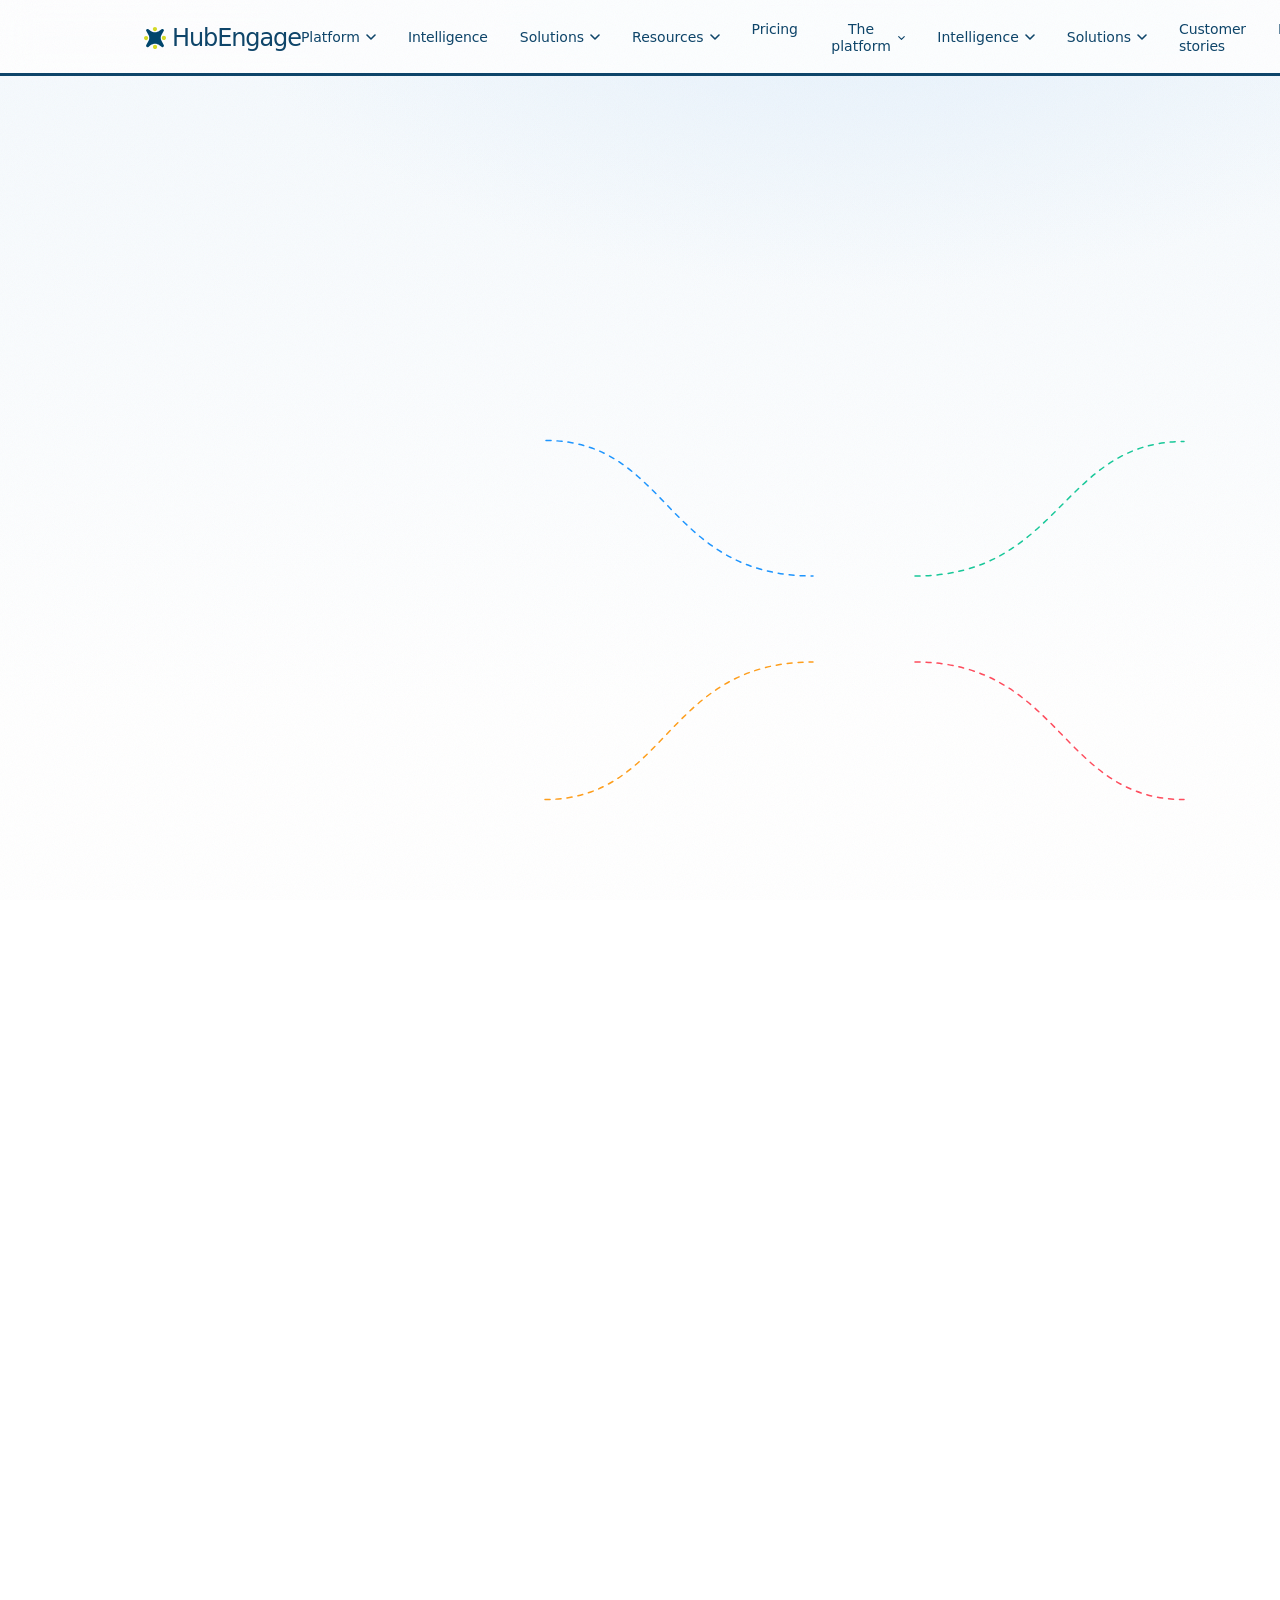
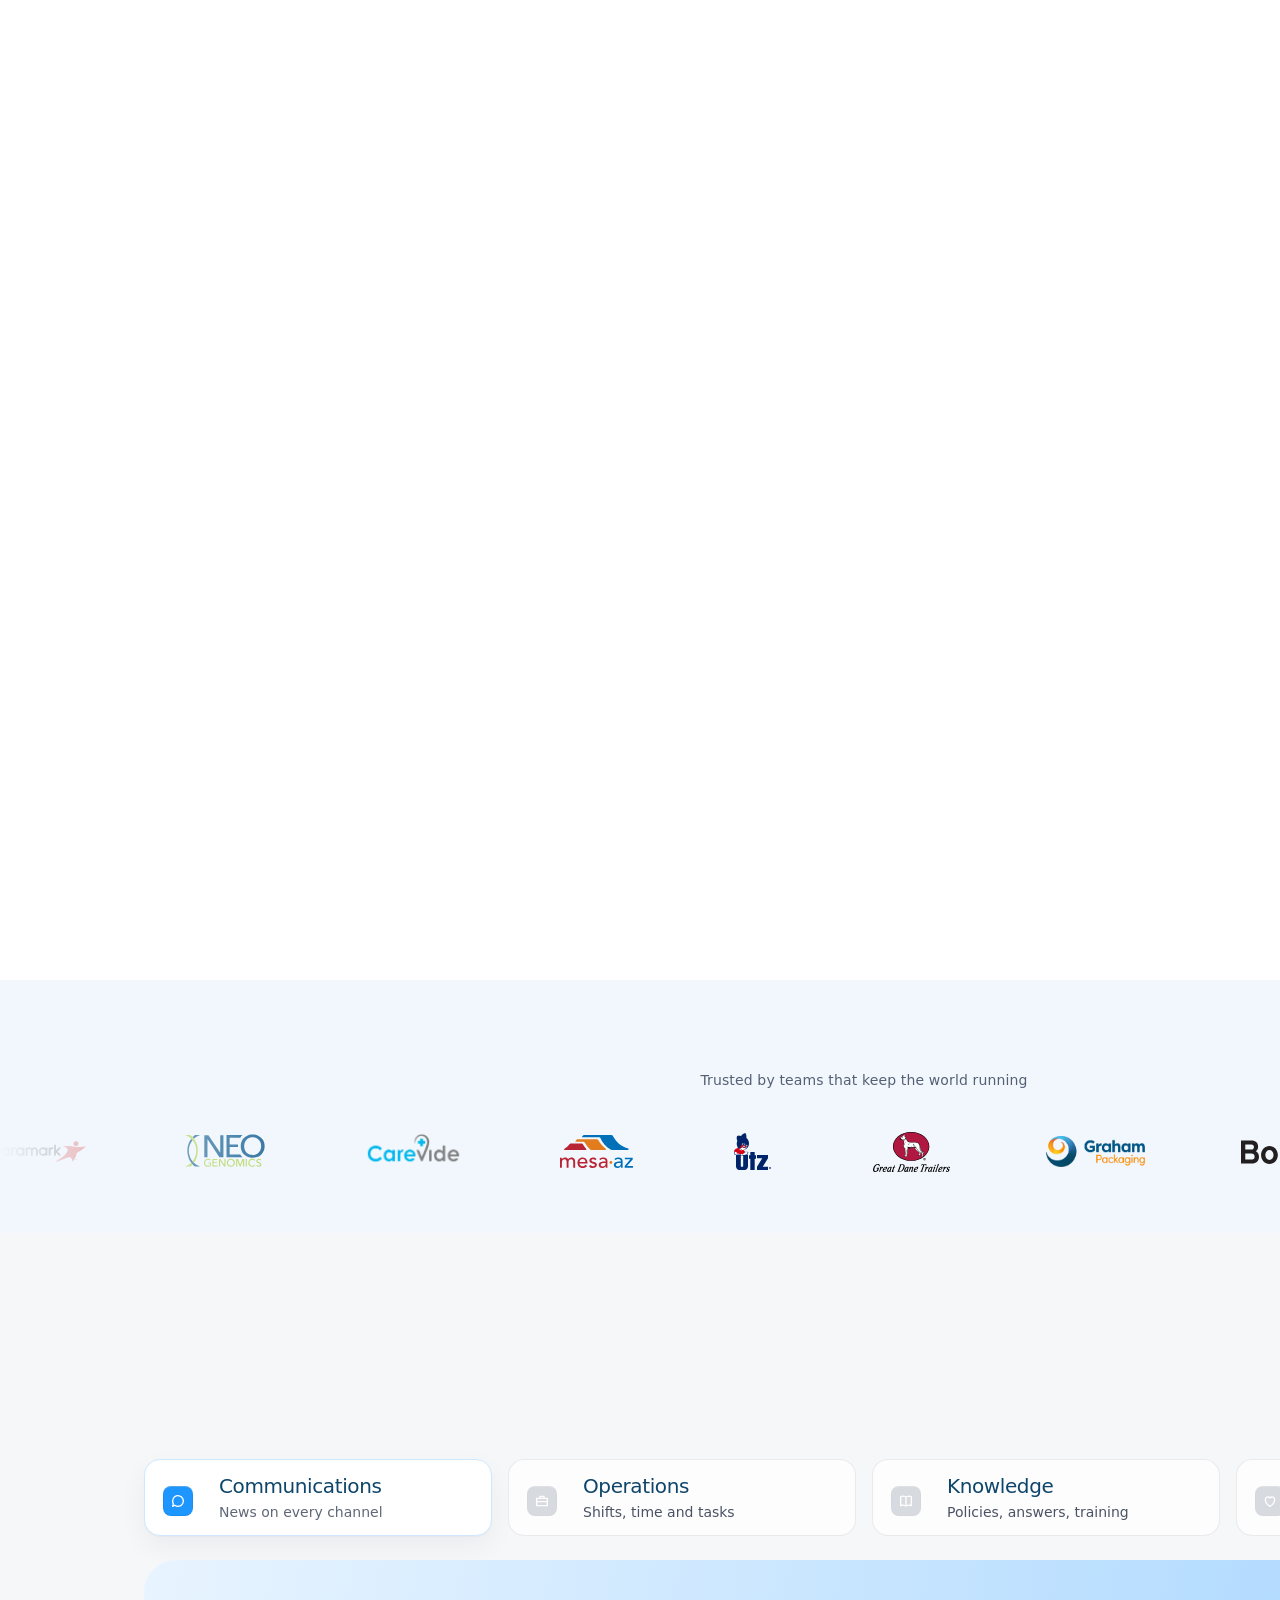
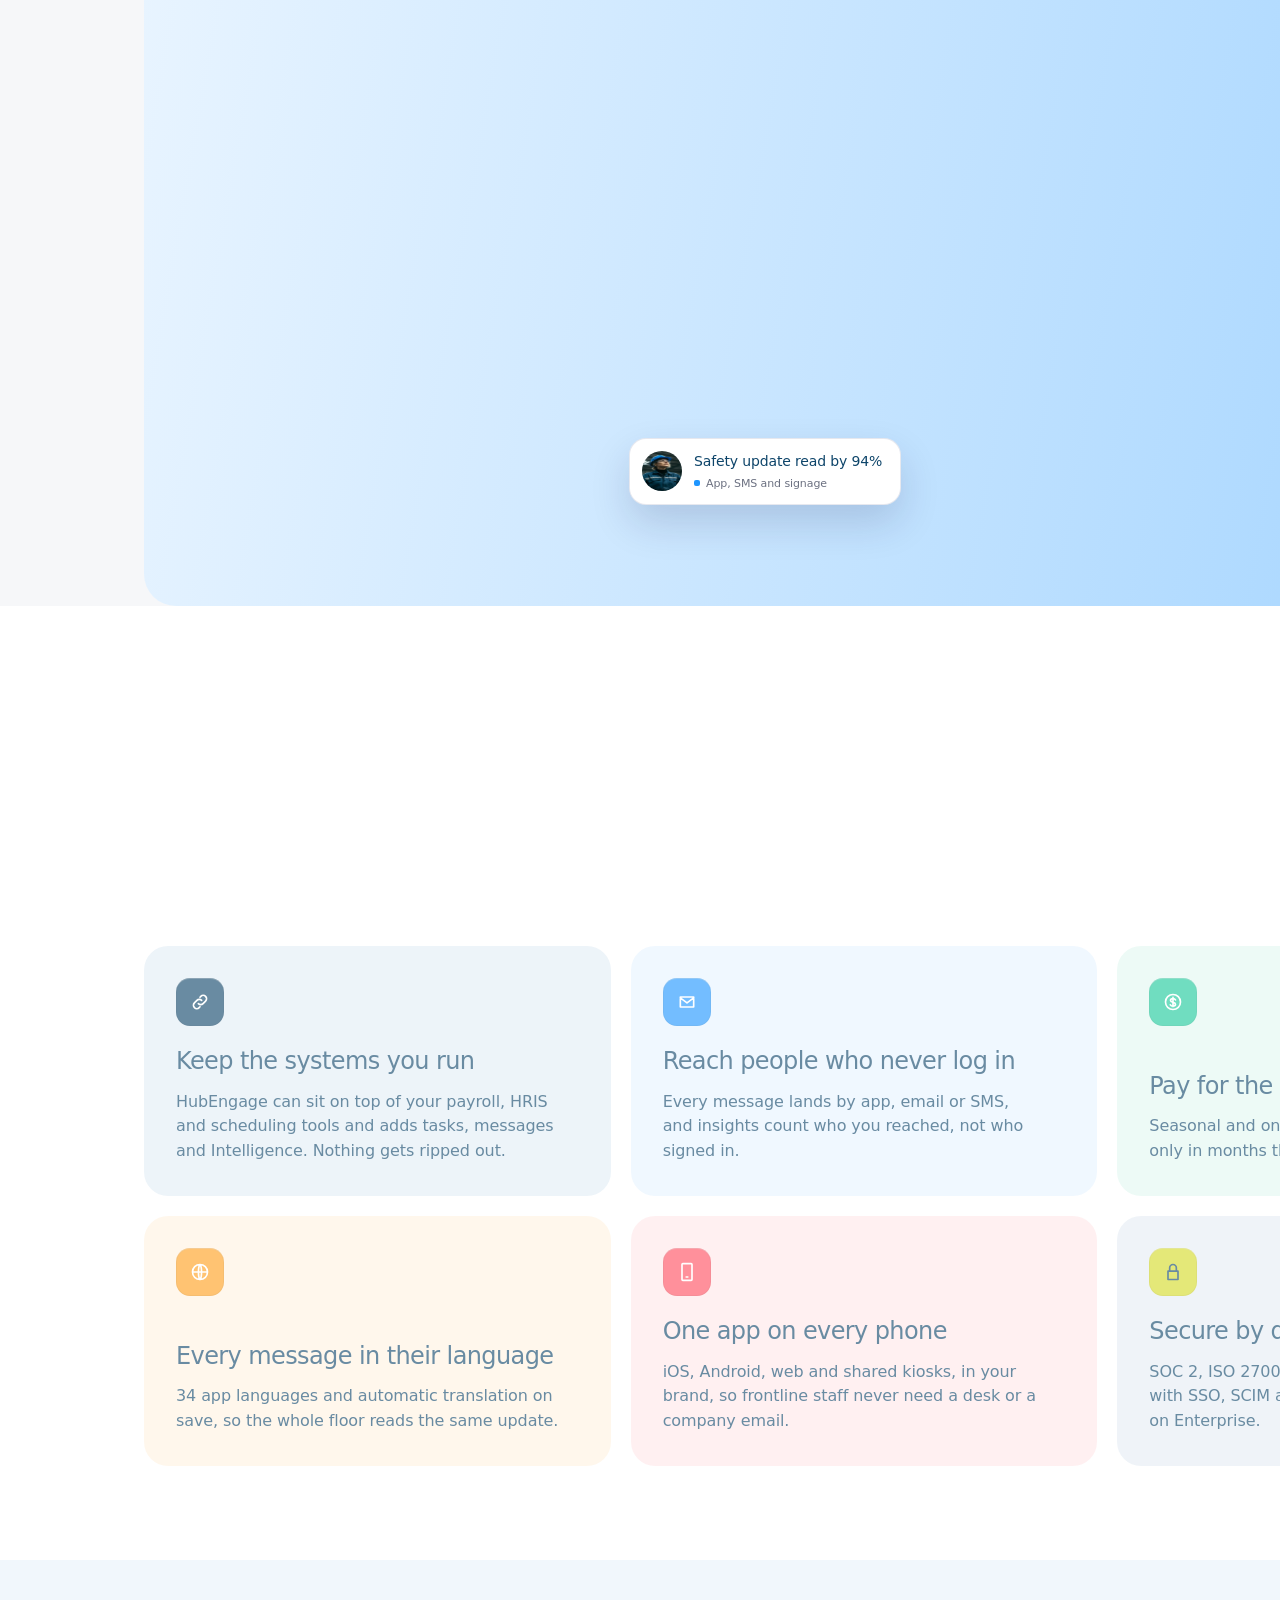
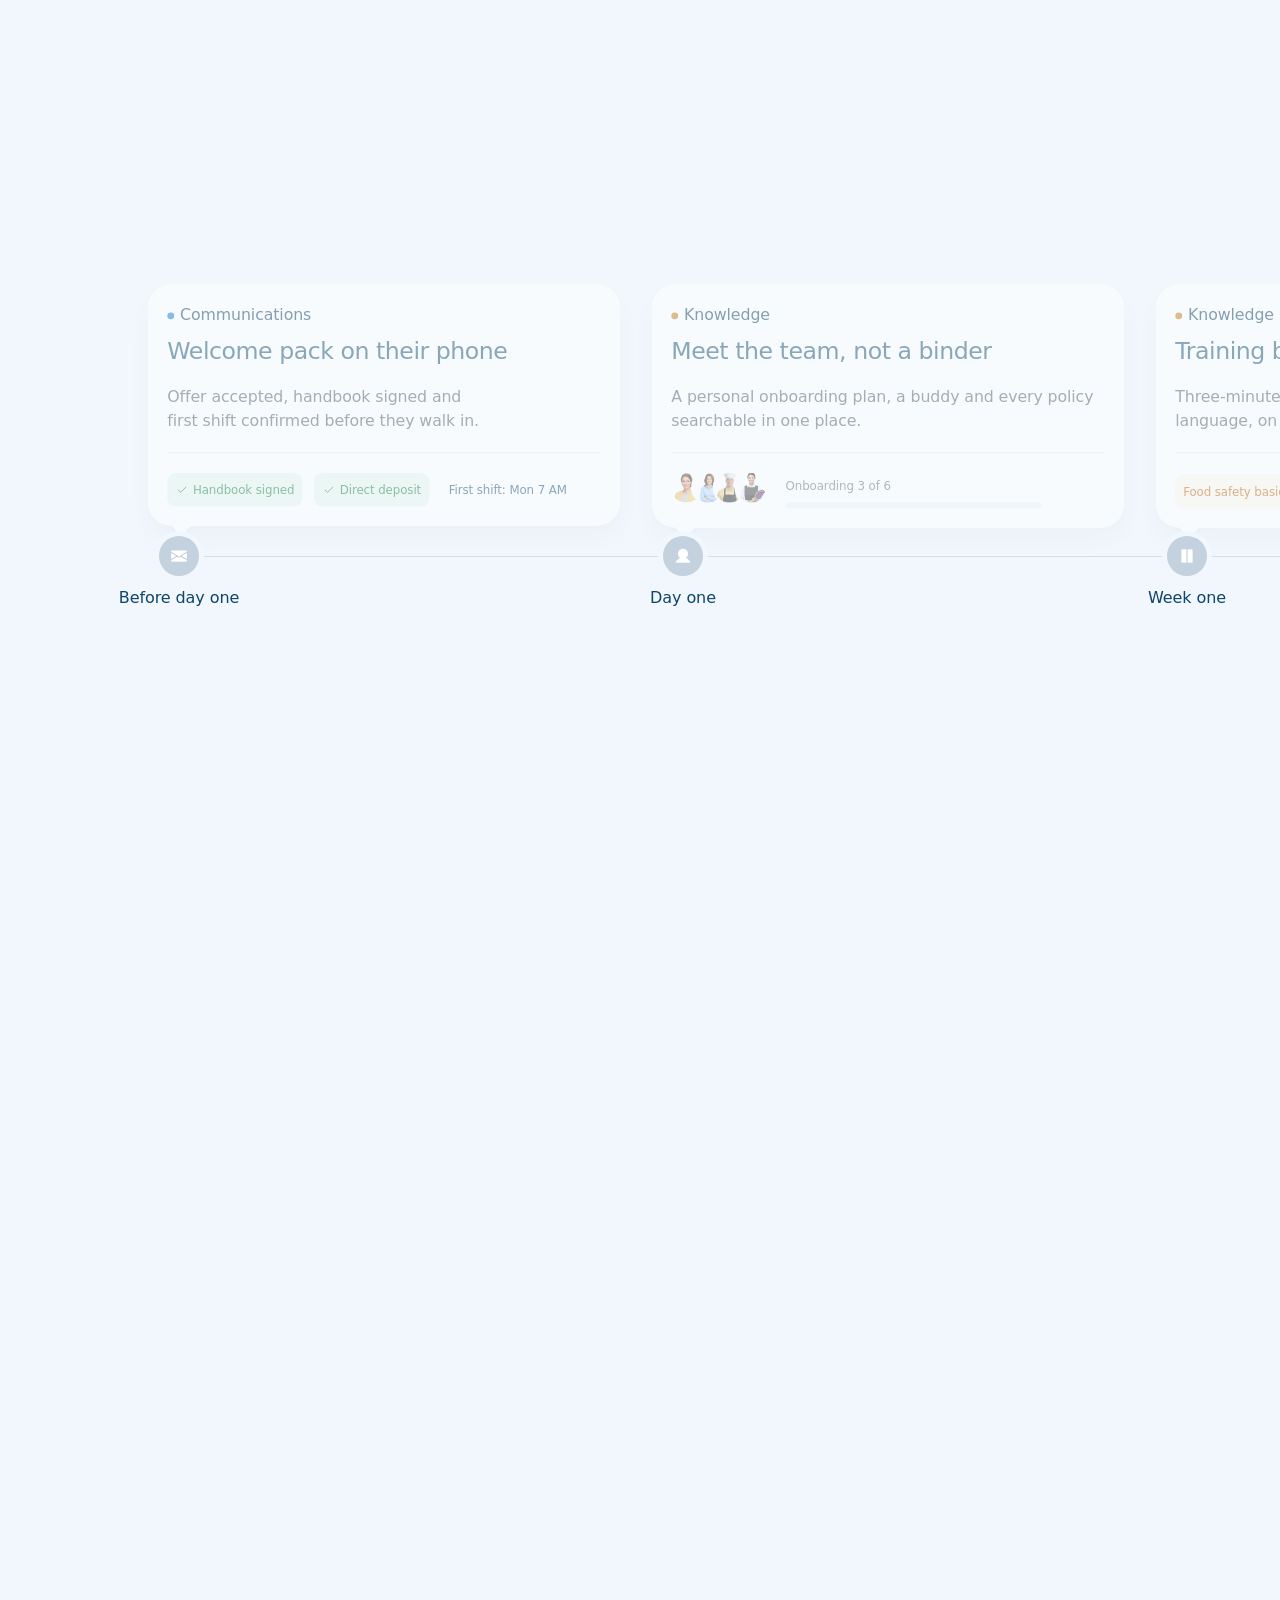
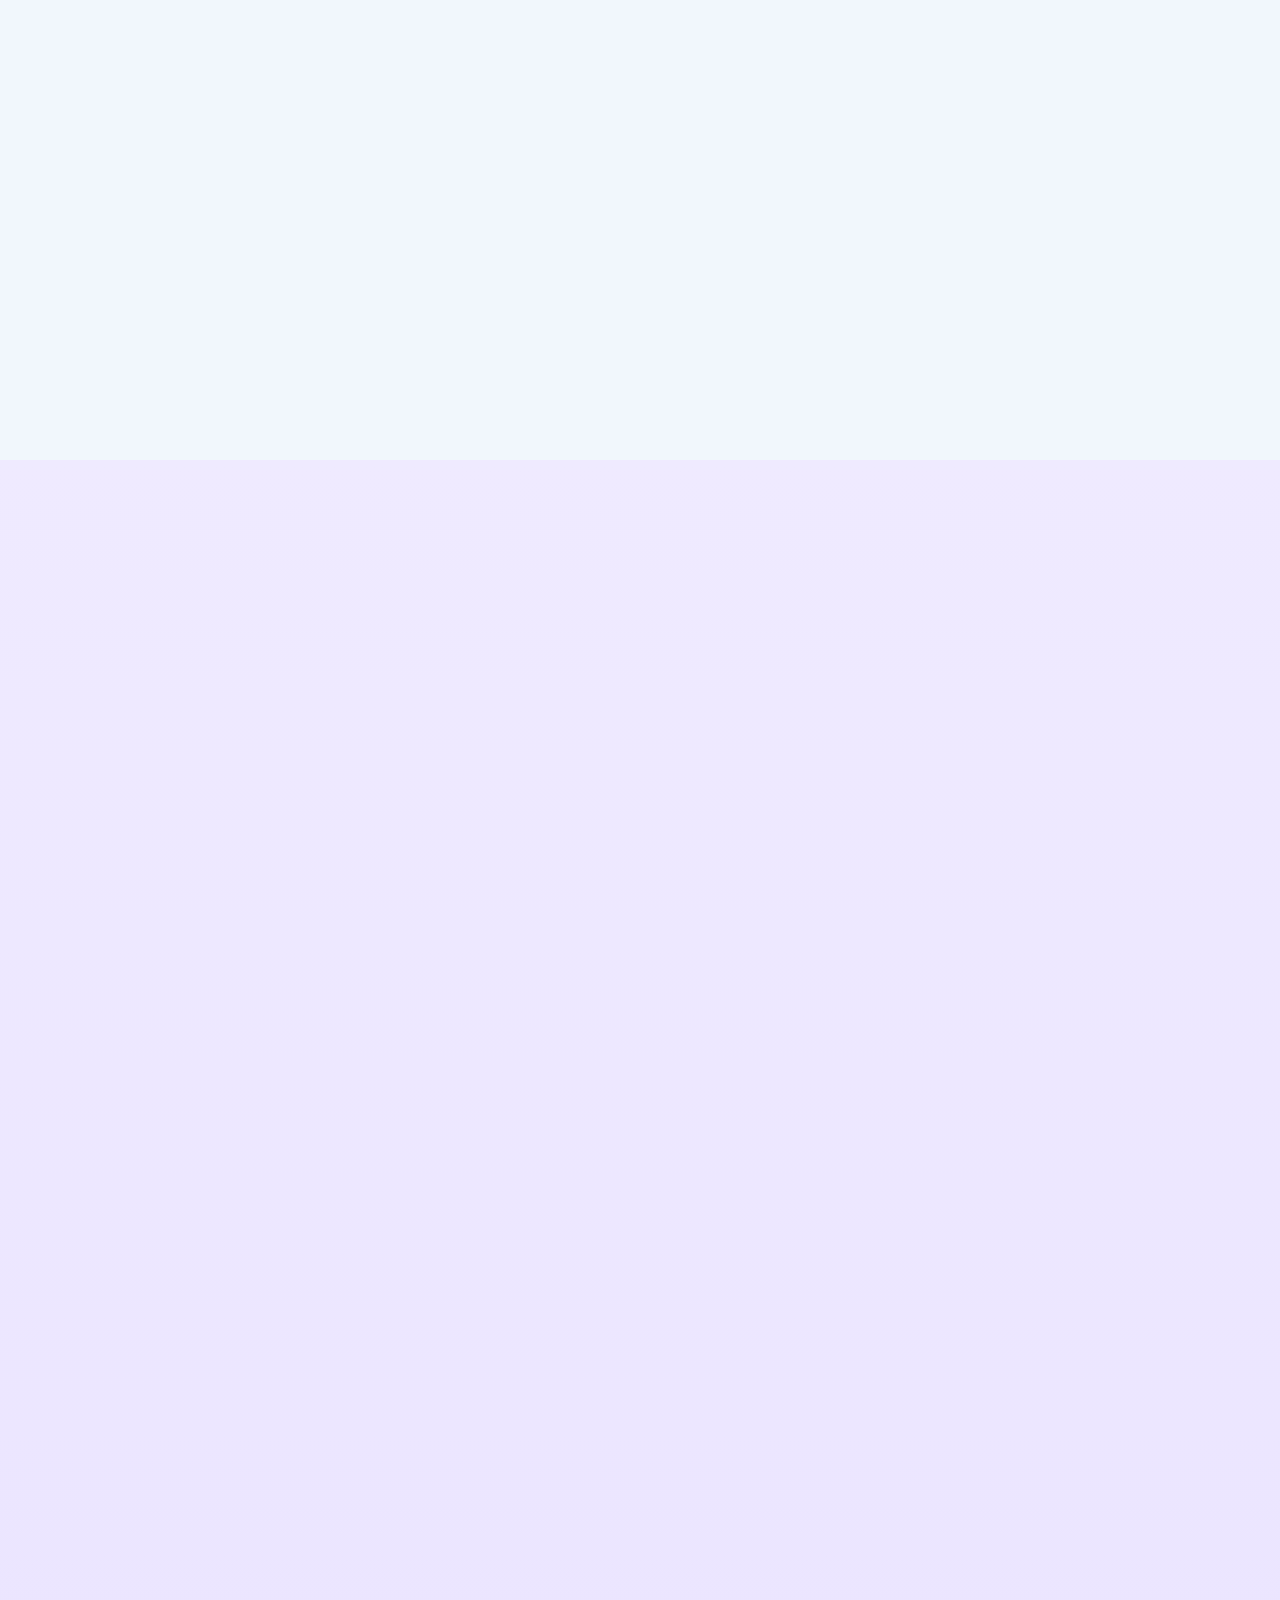
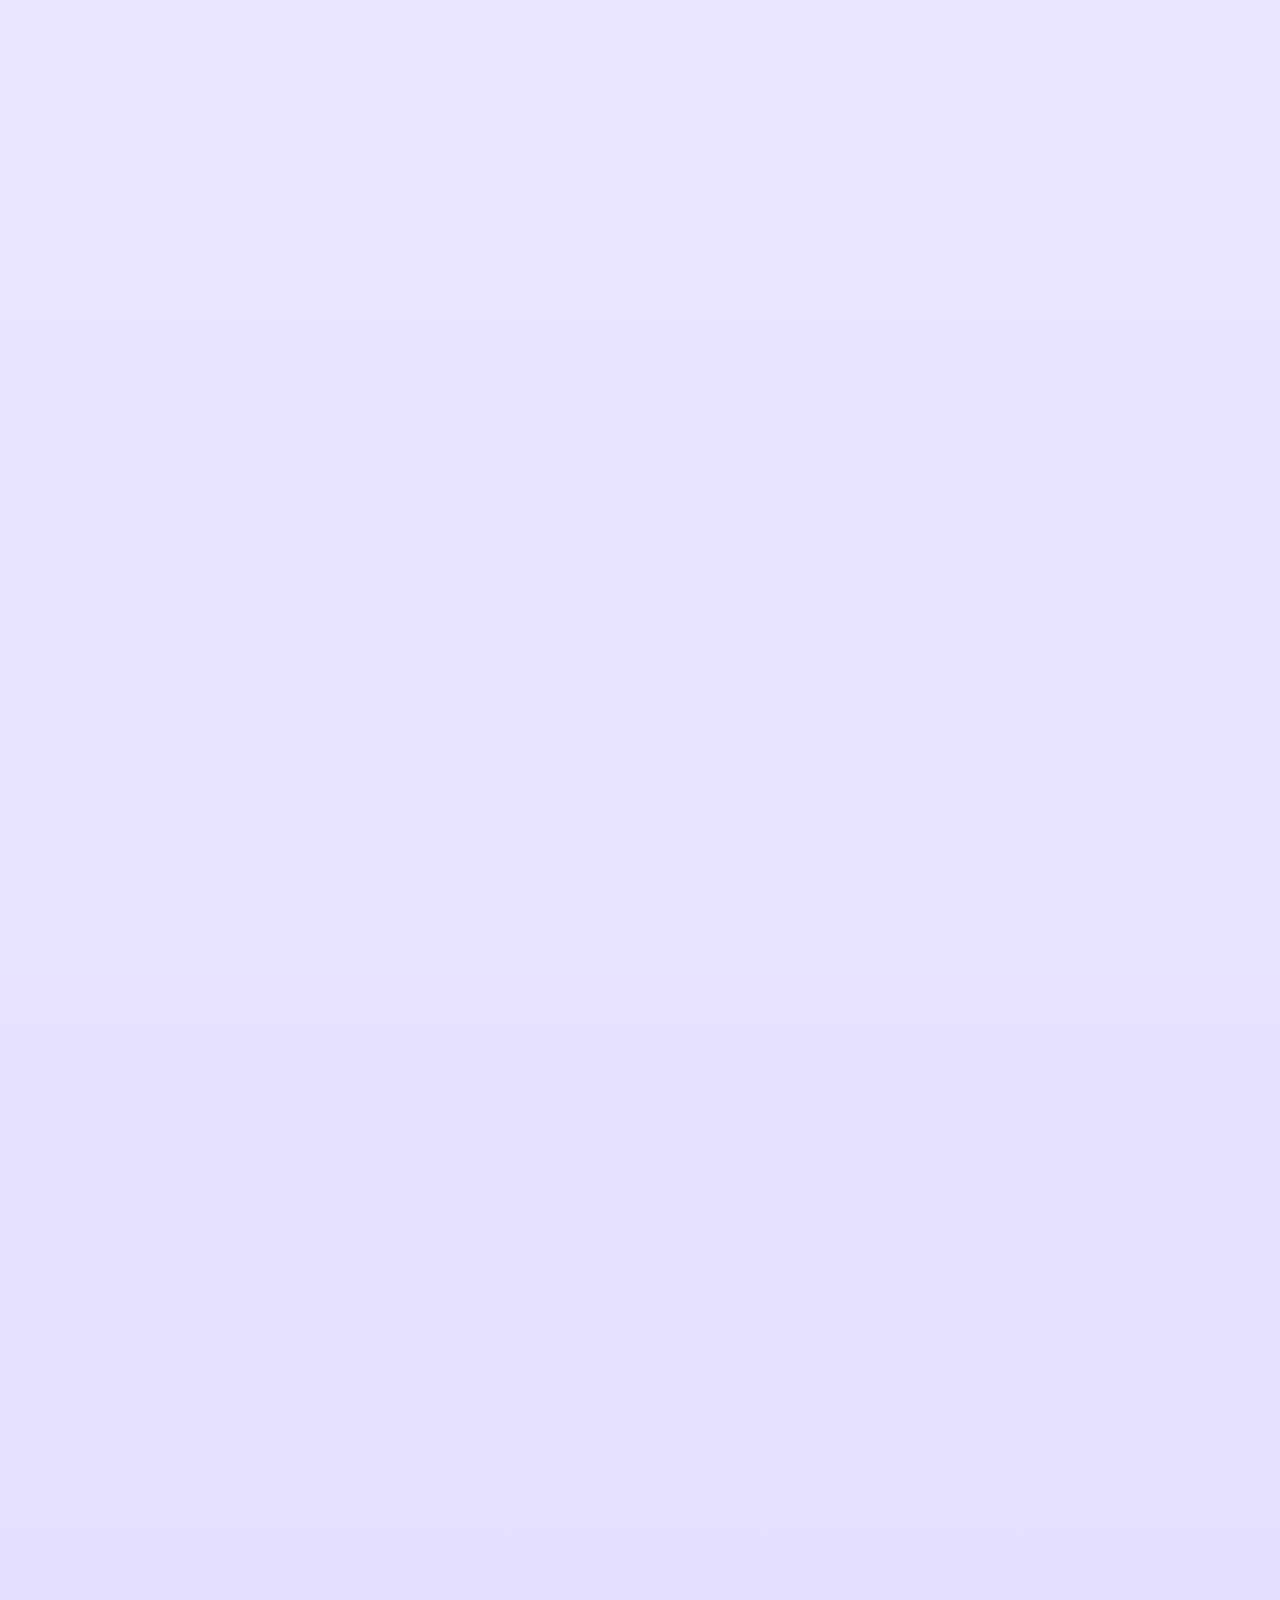
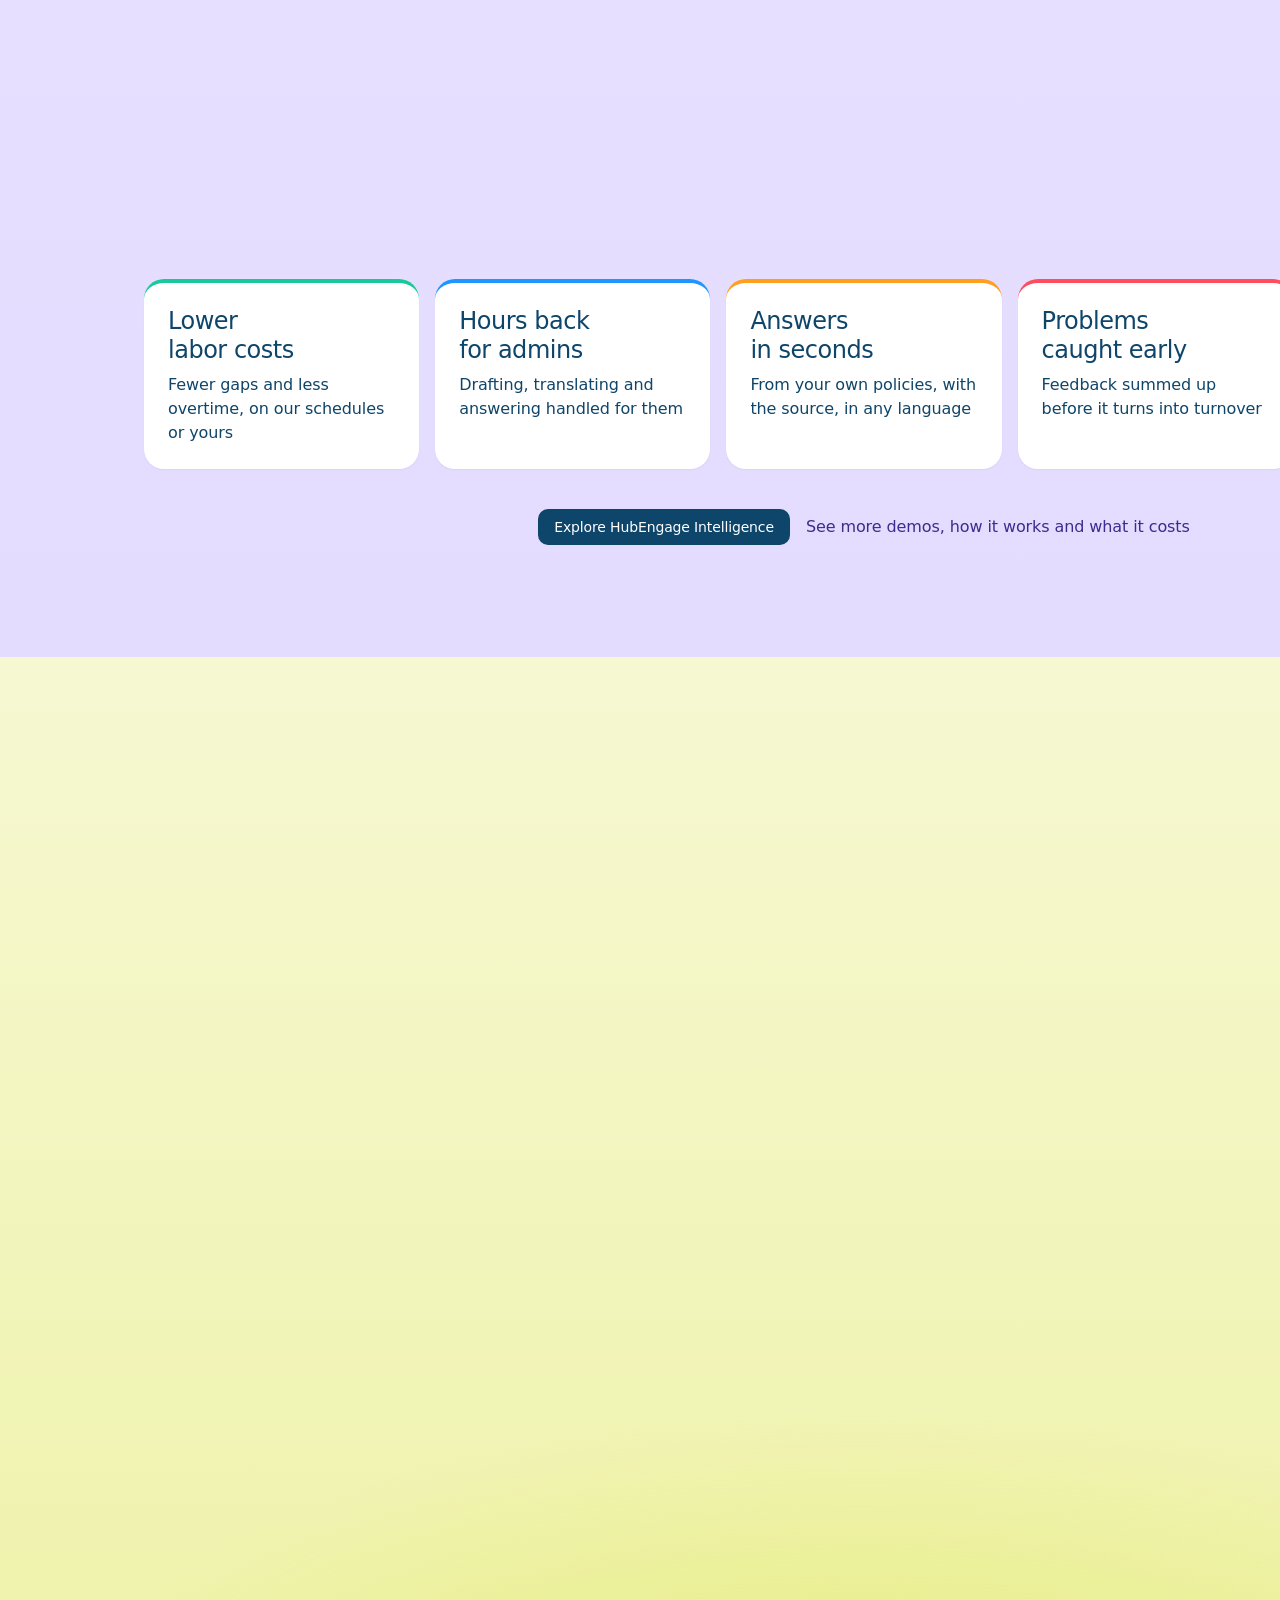
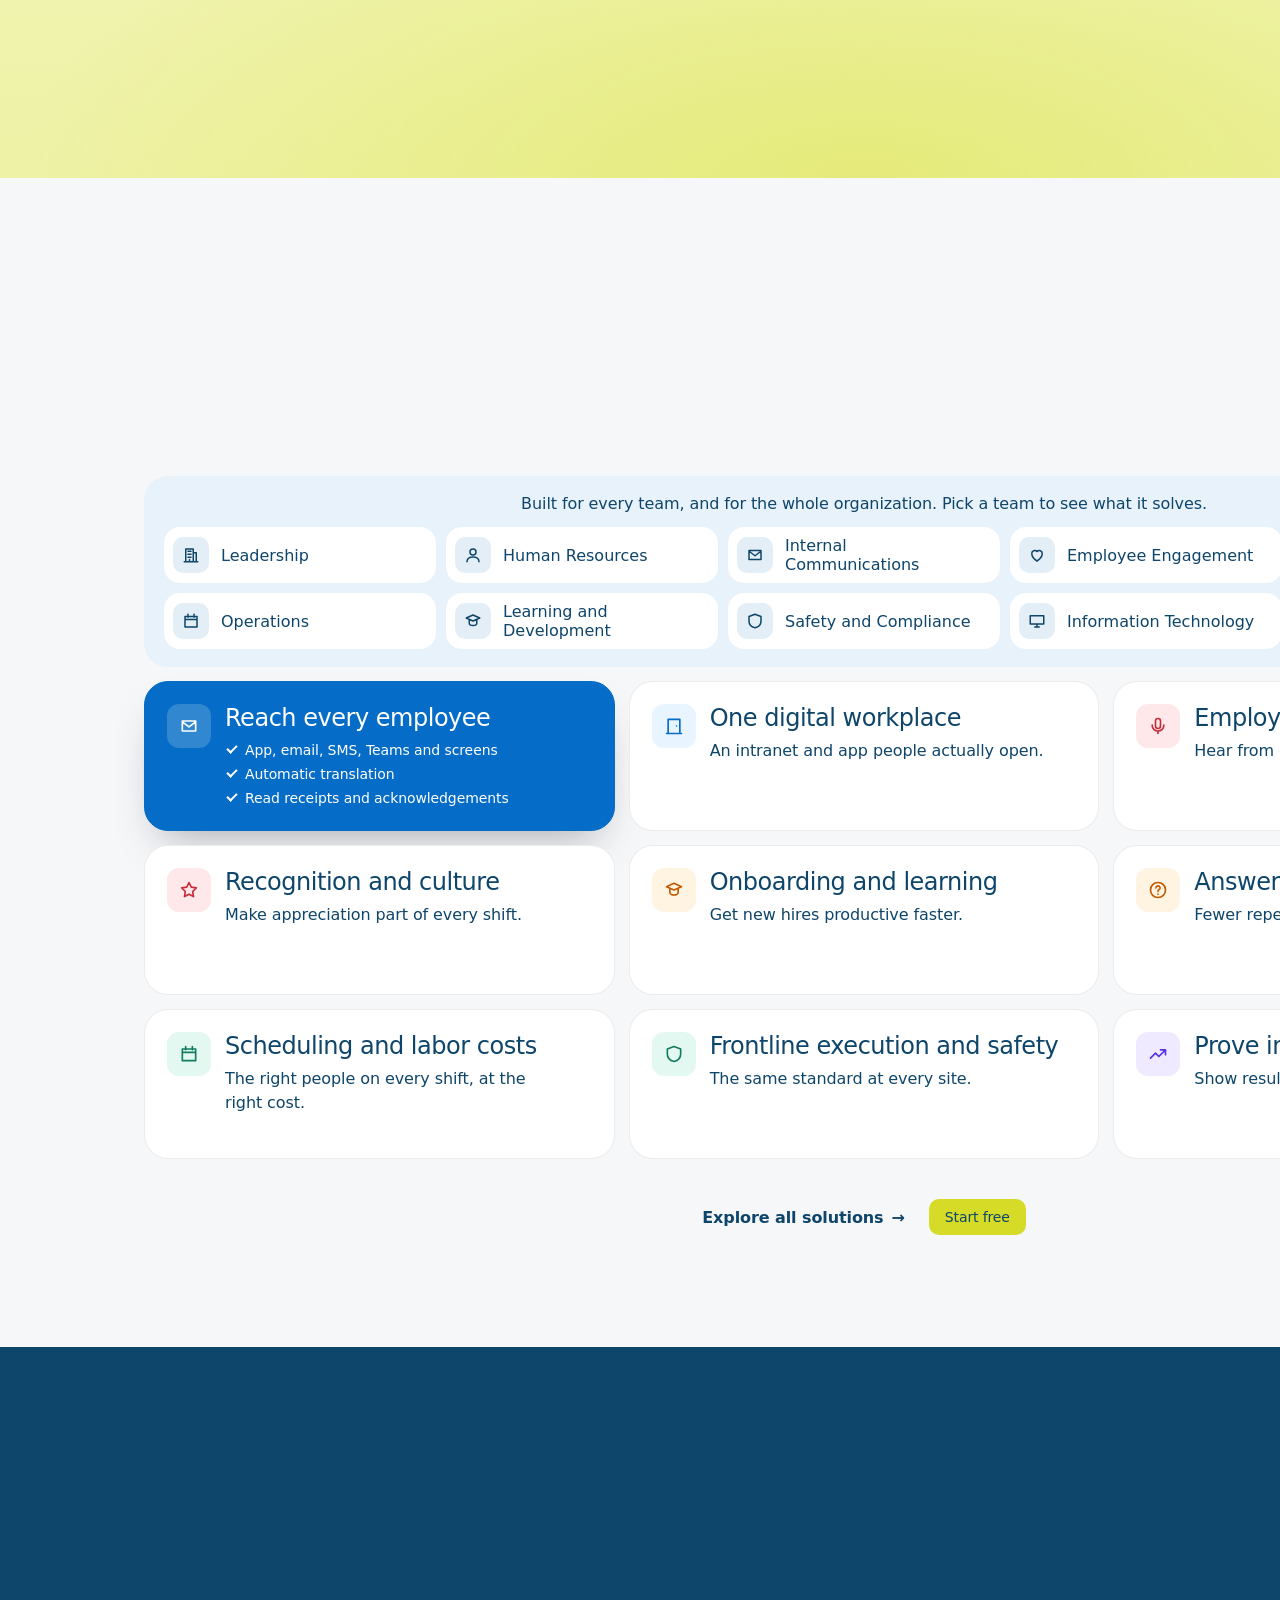
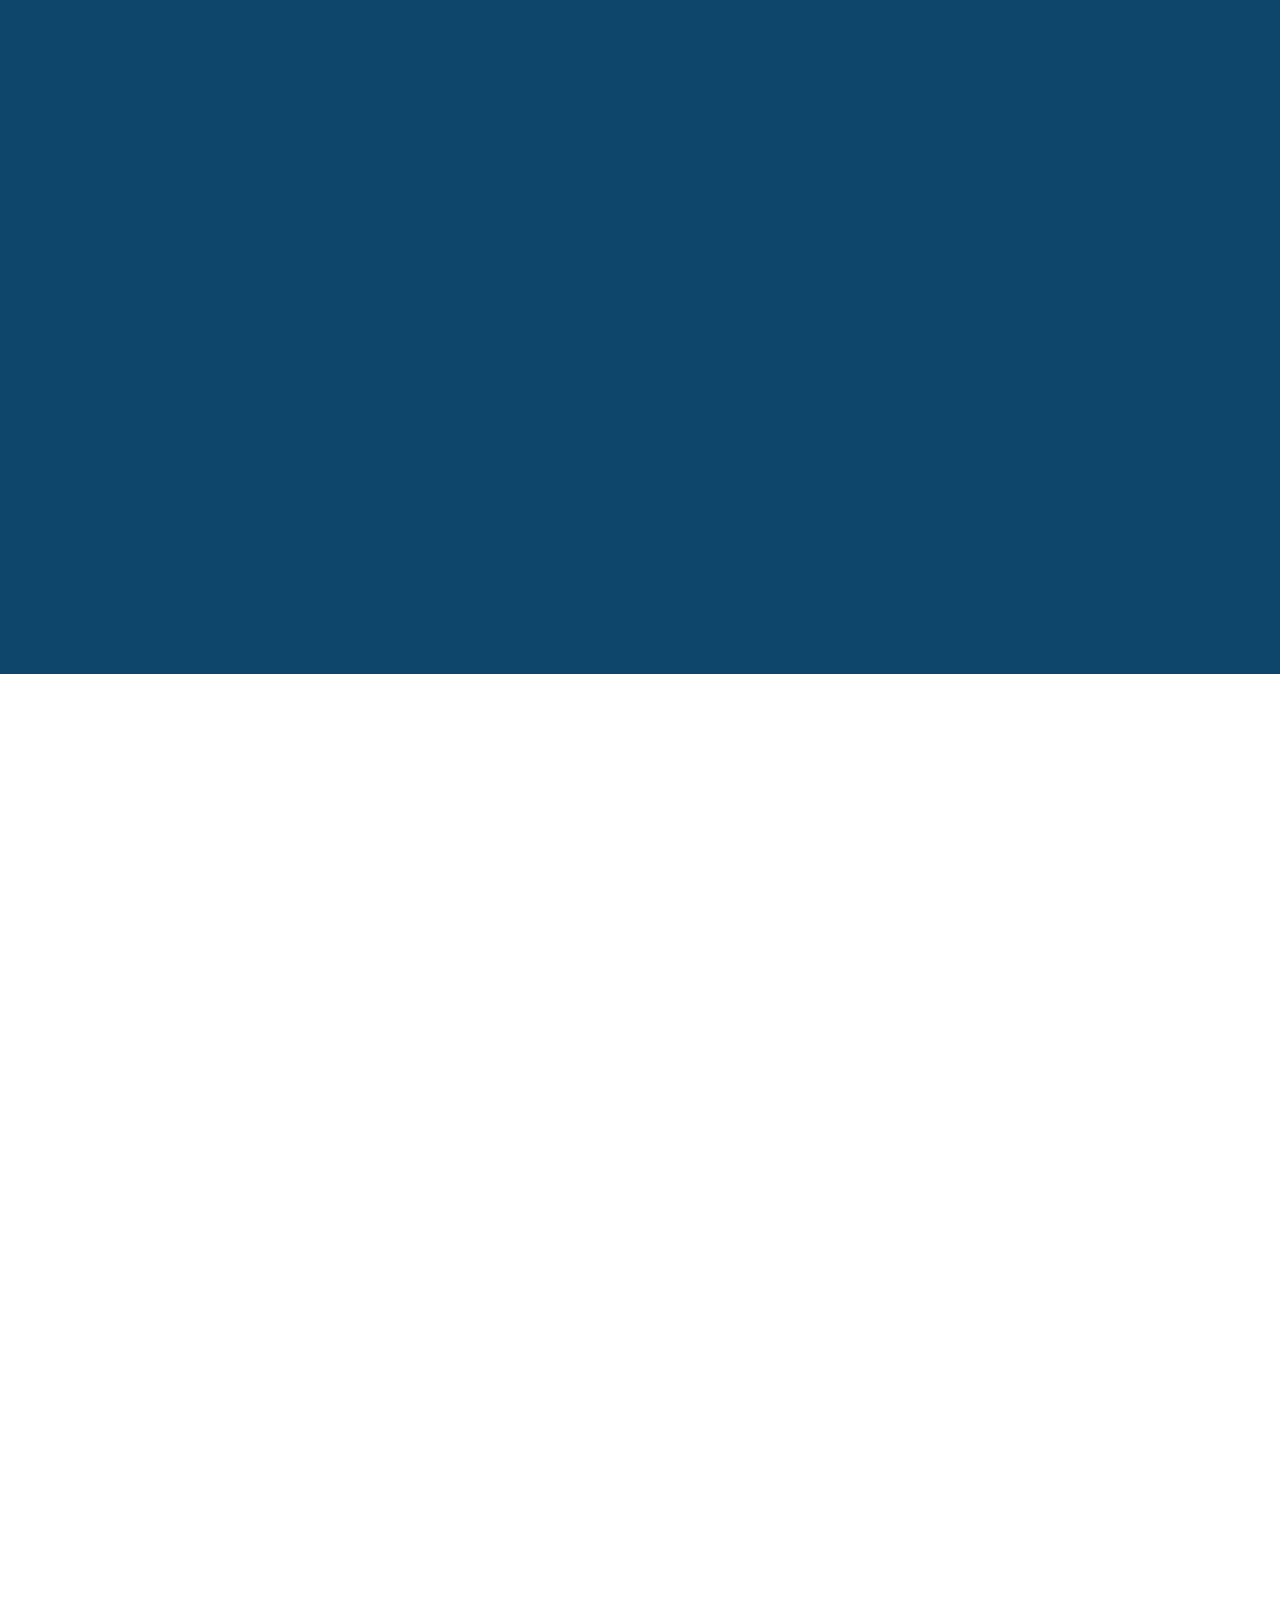
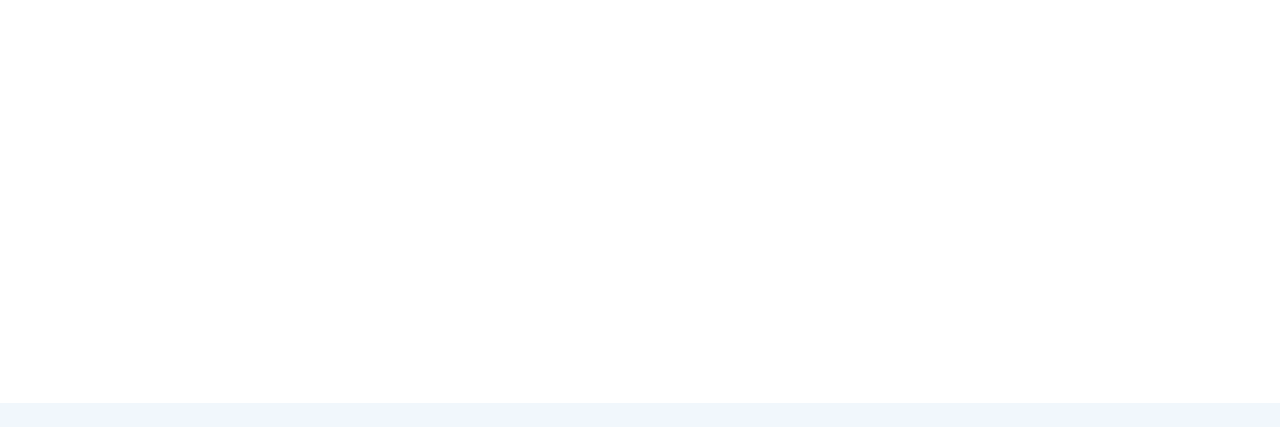
==== index.html @ a4cd8b33 "Mega menu: fixed-size platform tabs, scrollable right list with scroll hint Co-Authored-By: Claude S" ====
<!doctype html>
<html lang="en">
<head><meta charset="utf-8">
<meta name="viewport" content="width=device-width, initial-scale=1">
<script>document.documentElement.classList.add((document.documentElement.clientWidth<1100||(matchMedia('(pointer:coarse)').matches&&document.documentElement.clientWidth<1280))||matchMedia('(prefers-reduced-motion: reduce)').matches?'narrow':'wide')</script>
<title>HubEngage preview V1 V2</title><meta name="description" content="One app for every frontline and office employee: communications, operations, knowledge and engagement, with HubEngage Intelligence doing the busywork. Free for up to 50 people."><meta property="og:title" content="HubEngage | The workforce OS for frontline and distributed teams"><meta property="og:description" content="Run and engage your workforce from one intelligent platform. Free for up to 50 people."><meta property="og:type" content="website"><meta name="theme-color" content="#0E456A">
<style id="type-scale">
/* ===== Typography: one scale, used everywhere. Change a size here and it changes on the whole site. =====
   h1 76 hero headline · h2 52 section heading · h3 40 hub / large title · h4 32 sub-heading · h5 24 card title · h6 18 small title
   stat 64 big numbers · body 16 (all paragraph text, intros included; lead = body) · sm 14 (nav, small text, buttons) · caption 12 · micro 11 (tiny tags, mockups) */
:root{--fs-h1:76px;--fs-h2:52px;--fs-h3:40px;--fs-h4:32px;--fs-h5:24px;--fs-h6:18px;--fs-stat:64px;--fs-lead:var(--fs-body);--fs-body:16px;--fs-sm:14px;--fs-caption:12px;--fs-micro:11px;--fs-btn:var(--fs-sm);
  /* phone headings (fluid) */--fs-m-h1:clamp(36px,9.4vw,60px);--fs-m-h2:clamp(30px,7.8vw,46px);--fs-m-h3:clamp(28px,7vw,36px);--fs-m-h4:clamp(24px,6vw,30px)}
.t-h1{font-size:var(--fs-h1);line-height:1.1;font-weight:500;letter-spacing:-.03em}
.t-h2{font-size:var(--fs-h2);line-height:1.15;font-weight:500;letter-spacing:-.025em}
.t-h3{font-size:var(--fs-h3);line-height:1.2;font-weight:500;letter-spacing:-.02em}
.t-h4{font-size:var(--fs-h4);line-height:1.2;font-weight:500;letter-spacing:-.015em}
.t-h5{font-size:var(--fs-h5);line-height:1.25;font-weight:500;letter-spacing:-.01em}
.t-h6{font-size:var(--fs-h6);line-height:1.3;font-weight:600}
.t-stat{font-size:var(--fs-stat);line-height:1;font-weight:500;letter-spacing:-.03em}
.t-lead{font-size:var(--fs-lead);line-height:1.5;font-weight:400}
.t-body{font-size:var(--fs-body);line-height:1.5;font-weight:400}
.t-sm{font-size:var(--fs-sm);line-height:1.5;font-weight:400}
.t-caption{font-size:var(--fs-caption);line-height:1.4;font-weight:400}
.t-micro{font-size:var(--fs-micro);line-height:1.3;font-weight:500}
.t-btn{font-size:var(--fs-btn);line-height:1.2;font-weight:500}
.t-eyebrow{font-size:var(--fs-caption);line-height:1.2;font-weight:700;letter-spacing:.08em;text-transform:uppercase}
/* hero cards: 10px wider so 14px titles such as "Onboarding binder" fit without being cut off */
html body .tcard,html body #s-hero .xtc{width:188px!important}
/* hub icon tile: never shrink (Engagement panel was squashed) */
html body .hpanel .hbig{flex:none!important;aspect-ratio:1/1}
/* intelligence outcome cards: every title on exactly 2 balanced lines so all descriptions start on one line */
html.wide body .ioutg .iout b{max-width:10.5ch;text-wrap:balance;min-height:2lh;line-height:1.2}
/* "Explore HubEngage Intelligence" row centred */
html body #s-intel .imore{justify-content:center;text-align:center}
html.narrow body #s-intel .imore span{flex:0 1 auto}
/* stories quote card: arrow buttons get a visible ring so their edge sits on the same 56px padding line as the quote (white-on-white made the bottom/left gap look bigger) */
html body #s-stories .tqb{box-shadow:inset 0 0 0 1px #dfe5ee}
html body #s-stories .tqb:hover{box-shadow:inset 0 0 0 1px #c9d3e0}
/* quote card: arrow row sits on the same bottom line as the stat labels ("policy acknowledgment", "tools replaced") */
html.wide body #s-stories .tq{padding-bottom:36px!important}
/* challenge cards (#sgrid): same padding top and bottom (was 20px top / 26px bottom) */
html body .sgrid .scard,html body .sgrid.all .scard{padding:22px!important}
/* hero copy: supporting text one step larger (intro, proof line) — desktop only; buttons and eyebrow use the shared components */
html.wide body #hstage .hero-copy>p.b16{font-size:18px!important;line-height:1.5!important;width:720px!important}
html.wide body #hstage .hero-copy .hfree{font-size:15px!important}
html.wide body #hstage .hero-copy .hfree span,html.wide body #hstage .hero-copy .hfree b{font-size:15px!important}
/* "Built for the way frontline work really runs": intro text pushed into the right corner, flush with the card grid's right edge */
html.wide body #s-why .ihd.split>p.b16{text-align:left;margin-left:auto;width:max-content!important;max-width:none!important}
html.narrow body #s-why .ihd.split>p.b16 br.wbr{display:none}
/* "Teams that stopped chasing": intro block sits in the right corner, its text left-aligned */
html.wide body #s-stories .ihd.split>p{text-align:left!important;margin-left:auto;width:max-content!important;max-width:none!important}
html.wide body #s-stories .ihd.split>p .g2{justify-content:flex-start!important}
html.narrow body #s-stories .ihd.split>p br.wbr{display:none}
/* "Built for the industries": intro block in the right corner like "Why teams switch", text left-aligned */
html.wide body #s-ind .ihd.split>p{text-align:left!important;margin-left:auto;width:max-content!important;max-width:none!important}
html.narrow body #s-ind .ihd.split>p br.wbr{display:none}
/* "Four hubs": description block in the right corner, text left-aligned (same as the other section intros) */
html.wide body #s-platform .phead .row>p,html.wide body .phwrap .phead .row>p{text-align:left!important;margin-left:auto!important;width:max-content!important;max-width:none!important;flex:none!important}
html.narrow body #s-platform .phead .row>p br.wbr{display:none}
html.wide body .phwrap{position:relative;width:1728px;box-sizing:border-box;padding:136px 144px 8px;background:#F6F7F9;border-image:linear-gradient(#F6F7F9,#F6F7F9) 0 1 0 1/0 100vw 0 100vw/0 100vw 0 100vw stretch}
html.wide body .phwrap .phead{width:100%!important;height:auto!important}
html.wide body .phwrap .phead>.row{width:100%!important}
/* more room under the "One workforce" stage before the logo strip */
html.wide body #s-hero{margin-bottom:80px!important}
html.wide body #s-platform .hcv2>#htabs{margin-top:0!important}
/* tighter gap between the hub tabs and the coloured panel below (48px -> 24px) */
html.wide body #s-platform .hcv2 .hpanels{margin-top:24px!important}
html.wide body #s-platform .hpin{padding-top:var(--navh,64px)!important;box-sizing:border-box}
html.wide body .phwrap{z-index:2}
html.wide body #s-platform{background:#F6F7F9}
html.wide body #s-platform .hpin.hpin{background:transparent!important}
/* hub panel: tighter inner padding (56px -> 40px on every side) */
html.wide body #s-platform .hpanels .hpanel.hpanel{padding:40px!important}
/* hub panel feature tags one step smaller: 12px text, 5px 11px padding, 8px gap */
html body #s-platform .hpanel .hpills{gap:8px!important}
html body #s-platform .hpanel .hpills span{font-size:12px!important;line-height:1.4!important;padding:5px 11px!important}
/* "Why teams switch" cards: same padding top and bottom (was 32px / 34px plus leftover space under short text) - icon sits on the top padding, title + text sit on the bottom padding */
html.wide body #s-why .wy{padding:32px!important}
html.wide body #s-why .wy .wyi{margin-bottom:auto}
/* Intelligence stacked cards (01-05): text side gets the same padding on all four sides (was 48px top/bottom, 56px left/right) */
html.wide body #s-intel .skx .skl{padding:48px!important}
/* intelligence cards: both tags smaller, and clearly two sizes - top hub tag is a small 10px pill label, bottom "Saves:" tag is a 12px chip */
html body #s-intel .ihub.ihub{font-size:10px!important;line-height:1.2!important;padding:3px 9px 3px 7px!important;gap:5px!important;letter-spacing:.02em}
html body #s-intel .ihub.ihub i{width:6px!important;height:6px!important}
html body #s-intel .lae.lae{font-size:12px!important;line-height:1.35!important;padding:6px 11px!important;gap:7px!important;border-radius:8px!important}
html body #s-intel .lae.lae i{width:5px!important;height:5px!important}
/* "One workforce" hub cards: at rest the card hugs its content (no empty padding); on hover/open it grows to the full 225px for the problem text. The row keeps its 225px height and centres the card, so the card stays centred on its connector line */
html.wide body #pillars .pbtn{height:225px!important;align-items:center!important}
html.wide body #pillars .pcard2{height:var(--rh,225px)!important;overflow:hidden;align-content:start!important;transition:height .7s cubic-bezier(.45,0,.2,1),background .6s ease,border-color .6s ease,box-shadow .6s ease,opacity .5s!important}
html.wide body #pillars .pcard2>.pprob{position:absolute;left:18px;right:56px;top:18px}
/* smoother content swap: the face text fades out first, the problem text fades in once the card has started to grow (reversed on the way back) */
html.wide body #pillars .pcard2>.pface{transition:opacity .3s ease .25s,transform .45s cubic-bezier(.45,0,.2,1) .2s,filter .3s ease .25s!important}
html.wide body #pillars .pcard2>.pprob{transition:opacity .25s ease,transform .35s cubic-bezier(.45,0,.2,1),filter .25s ease!important}
html.wide body #pillars .pbtn:hover .pcard2>.pface,html.wide body #pillars .pbtn.flip .pcard2>.pface,html.wide body #pillars .pbtn:focus-visible .pcard2>.pface{transition:opacity .22s ease,transform .3s ease,filter .22s ease!important}
html.wide body #pillars .pbtn:hover .pcard2>.pprob,html.wide body #pillars .pbtn.flip .pcard2>.pprob,html.wide body #pillars .pbtn:focus-visible .pcard2>.pprob{transition:opacity .4s ease .22s,transform .55s cubic-bezier(.2,.7,.2,1) .2s,filter .4s ease .22s!important}
html.wide body #pillars .pbtn:hover .pcard2,html.wide body #pillars .pbtn.flip .pcard2,html.wide body #pillars .pbtn:focus-visible .pcard2{height:var(--ph,225px)!important}
/* hub tabs: icon centred on the hub name line ("Communications", "Operations"...) instead of the whole two-line block */
html.wide body #htabs .htab .hti{align-self:start!important;margin-top:calc((20px*1.2 - 30px)/2)!important}
/* hub tabs one size smaller: title 20px, sub-line 14px, icon tile 30px, tighter padding */
html.wide body #htabs .htab{padding:14px 16px!important;column-gap:18px!important;grid-template-columns:30px minmax(0,1fr)!important}
html.wide body #htabs .htab .hti{width:30px!important;height:30px!important;border-radius:8px!important}
html.wide body #htabs .htab .hti svg{width:16px!important;height:16px!important}
html.wide body #htabs .htt{gap:6px!important}
html.wide body #htabs .htt b{font-size:20px!important;line-height:1.2!important}
html.wide body #htabs .htt small{font-size:14px!important}
/* hub tab sub-line on a single line (desktop) */
html.wide body #htabs .htt small br{display:none}
html.wide body #htabs .htt small{white-space:nowrap!important;min-height:0!important;height:auto!important}
/* hub tab progress drawn as the active tab's outline: the border fills from left to right in the hub colour as the hub plays (no separate line inside the card) */
html.wide body #htabs .htab{grid-template-rows:auto!important;row-gap:0!important}
html.wide body #htabs .htab .hbar{display:none!important}
html.wide body #s-platform #htabs .htab.on{border-color:color-mix(in srgb,var(--c) 22%,#fff)!important}
html.wide body #htabs .htab::before{content:"";position:absolute;inset:-.5px;border-radius:inherit;padding:1.5px;pointer-events:none;opacity:0;transition:opacity .4s;
 background:linear-gradient(90deg,var(--c) calc(var(--p,0)*100%),transparent 0);
 -webkit-mask:linear-gradient(#000 0 0) content-box,linear-gradient(#000 0 0);-webkit-mask-composite:xor;mask:linear-gradient(#000 0 0) content-box exclude,linear-gradient(#000 0 0)}
html.wide body #htabs .htab.on::before{opacity:1}
/* eyebrow component one step smaller everywhere */
html body .eyebrow.eyebrow,html body .eyebrow.eyebrow>span,html body .ft .eyebrow.eyebrow,html body .ft .eyebrow.eyebrow>span{font-size:10px!important}
html body .eyebrow.eyebrow{gap:6px!important;padding:0 9px 0 10px!important;height:22px!important;min-height:22px!important}
html.narrow body .eyebrow.eyebrow{min-height:22px!important}
html.narrow body .eyebrow.eyebrow{padding:5px 9px 5px 10px!important;height:auto!important}
html body .eyebrow.eyebrow::before{width:5px!important;height:5px!important}
/* mobile hero: keep the intro clear of the navbar (the scroll script was nudging it 36px up into the nav), and run the hero background from the very top to the very bottom of the section, ending in the logo strip's colour so nothing is cut off */
html.narrow body #hstage .hero-copy{translate:none!important}
html.narrow body #s-hero{background:radial-gradient(1100px 600px at 50% 0%,#E4F0FB 0%,rgba(228,240,251,0) 60%),linear-gradient(180deg,#F4F9FD 0%,#FFFFFF 60%,#F1F7FC 100%)!important}
html.narrow body #hstage{background:none!important}
/* mobile hub cards: height hugs the card's own content at rest; when tapped open it grows to fit the problem text */
html.narrow body #pillars .pcard2{height:auto!important;min-height:0!important;interpolate-size:allow-keywords;transition:height .5s cubic-bezier(.45,0,.2,1),background .5s,border-color .5s!important}
html.narrow body #pillars .pbtn:not(.flip) .pprob{position:absolute;left:18px;right:56px;top:18px}
/* mobile hub cards: tap opens, tap again (or tap elsewhere) closes - a tap no longer leaves the card stuck open through the phone's sticky :hover */
html.narrow body #pillars .pbtn:not(.flip):hover .pcard2,html.narrow body #pillars .pbtn:not(.flip):focus .pcard2{background:var(--rbg)!important;border-color:var(--rbd)!important;box-shadow:none!important;transform:none!important}
html.narrow body #pillars .pbtn:not(.flip):hover .pface,html.narrow body #pillars .pbtn:not(.flip):focus .pface{opacity:1!important;transform:none!important;filter:none!important}
html.narrow body #pillars .pbtn:not(.flip):hover .pprob,html.narrow body #pillars .pbtn:not(.flip):focus .pprob{opacity:0!important;filter:blur(4px)!important;transform:translateY(14px)!important;pointer-events:none!important}

/* ===== mobile: CTA buttons live in the hamburger menu, smaller shared button size, hero strip as a marquee ===== */
html.narrow body .nav .navbtns{display:none!important}
html.narrow body .nav .navtog{margin-left:auto}
html.narrow body .nav #navlinks>.mcta.mcta{display:flex!important;flex-direction:column;gap:10px;padding:20px 0 8px}
html.narrow body .nav #navlinks>.mcta>.btn.btn{width:100%;justify-content:center;font-size:14px!important;font-weight:500!important;height:40px!important;min-height:40px!important;padding:0 16px!important;border:0!important;margin:0!important}
html.narrow body .nav #navlinks>.mcta>.btn-lime.btn{color:#0E456A!important}
html.narrow body .nav #navlinks>.mcta>.btn-ghost.btn{color:#fff!important}
html.narrow body{--r-btn:40px!important}
html.narrow body .btn,html.narrow body .btn-lime,html.narrow body .btn-ghost,html.narrow body .btn-blue{font-size:14px!important;line-height:1.2!important;min-height:40px!important;height:40px!important;padding-top:0!important;padding-bottom:0!important;border-radius:10px!important}
html.narrow body .hstrip .hs-track{overflow:hidden!important;scroll-snap-type:none!important;padding-left:0!important;padding-right:0!important}
html.narrow body .hstrip .hs-run{display:flex;gap:var(--r-gap);width:max-content;animation:hsmq 40s linear infinite;padding-right:var(--r-gap)}
html.narrow body .hstrip .hs-run>.hs-item{scroll-snap-align:none}
@keyframes hsmq{to{transform:translateX(-50%)}}
@media (prefers-reduced-motion:reduce){html.narrow body .hstrip .hs-run{animation:hsmq 40s linear infinite!important}}

/* ===== mobile hubs: pinned like desktop - one sticky screen shows the explanation of one hub at a time and swaps as you scroll; the 4 tabs become an icon rail floating on the right edge of that sticky screen (so it never leaves the section) ===== */
html.narrow,html.narrow body{overflow-x:clip!important;overflow-y:visible!important;-webkit-text-size-adjust:100%;text-size-adjust:100%}
html.narrow body #s-platform .hpin{overflow:clip!important}
html.narrow body #s-platform .hpanels.hpanels{position:relative;padding:0!important;margin-top:16px!important}
html.narrow body #s-platform .hst{position:sticky;top:var(--mnav,64px);height:calc(100svh - var(--mnav,64px));overflow:hidden}
html.narrow body #s-platform .hst>.hpanel.hpanel{display:flex!important;position:absolute!important;inset:0;padding:32px 66px 28px 20px!important;gap:14px!important;justify-content:flex-start;opacity:0!important;visibility:hidden!important;transition:opacity .45s ease,visibility 0s .45s!important}
html.narrow body #s-platform .hst>.hpanel.hpanel.on{opacity:1!important;visibility:visible!important;transition:opacity .45s ease,visibility 0s!important}
html.narrow body #s-platform .hst .hleft.hleft{gap:10px!important}
html.narrow body #s-platform .hst .hleft .hbig.hbig{width:40px!important;height:40px!important;border-radius:12px!important}
html.narrow body #s-platform .hst .hleft .hbig svg{width:20px!important;height:20px!important}
html.narrow body #s-platform .hst .hleft h3{font-size:24px!important;line-height:1.15!important;margin:2px 0 0!important}
html.narrow body #s-platform .hst .hleft>p{font-size:14px!important;line-height:1.5!important}
html.narrow body #s-platform .hst .hleft .hpills.hpills{gap:6px!important;padding:0!important}
html.narrow body #s-platform .hst .hleft .hpills.hpills span{font-size:12px!important;line-height:1.3!important;padding:4px 10px!important}
html.narrow body #s-platform .hst .hleft .hstat.hstat{padding-top:0!important}
html.narrow body #s-platform .hst .hleft .hstat b{font-size:24px!important}
html.narrow body #s-platform .hst .hleft .hstat span{font-size:13px!important}
html.narrow body #s-platform .hst .hleft .btn{margin-top:2px!important}
html.narrow body #s-platform .hst .hright.hright{position:absolute!important;flex:none;max-width:none!important;padding:12px!important;margin:0!important;box-sizing:border-box;overflow:hidden;border-radius:16px!important;background:color-mix(in srgb,var(--hrc,#3aa6f5) 12%,#fff)!important;box-shadow:inset 0 0 0 1px color-mix(in srgb,var(--hrc,#3aa6f5) 22%,#fff)!important;transform:none!important}
html.narrow body #s-platform .hst .hr-in{transform-origin:0 0;display:flex;flex-direction:column;gap:10px}
html.narrow body #s-platform .hst .hr-in .sched{box-shadow:0 0 0 1px #e6e8ef,0 6px 16px rgba(16,26,77,.08)!important}
html.narrow body #s-platform .hst .hr-in .ftoast{position:relative!important;left:auto!important;right:auto!important;bottom:auto!important;top:auto!important;margin:0!important;animation:none!important}
html.narrow body #s-platform .sch-fit{width:100%;position:relative;overflow:visible}
html.narrow body #htabs.htabs{position:absolute!important;right:10px;top:50%;width:auto!important;margin:0!important;padding:6px!important;flex-direction:column;gap:6px;overflow:visible;z-index:60;border-radius:16px;background:rgba(255,255,255,.86);-webkit-backdrop-filter:blur(12px);backdrop-filter:blur(12px);box-shadow:0 10px 30px rgba(14,40,80,.14),inset 0 0 0 1px rgba(14,69,106,.08);opacity:0;pointer-events:none;transform:translate(16px,-50%);transition:opacity .35s ease,transform .45s cubic-bezier(.2,.7,.2,1)}
html.narrow body #htabs.htabs.rail-on{opacity:1;pointer-events:auto;transform:translate(0,-50%)}
html.narrow body #htabs .htab{min-width:0!important;width:40px;height:40px;padding:0!important;border:0!important;background:transparent!important;box-shadow:none!important;display:grid!important;place-items:center;border-radius:11px;transform:none!important}
html.narrow body #htabs .htab .htt,html.narrow body #htabs .htab .hbar{display:none!important}
html.narrow body #htabs .htab .hti{position:static!important;width:32px!important;height:32px!important;border-radius:9px!important;margin:0!important;transition:background .35s,opacity .35s,transform .35s}
html.narrow body #htabs .htab .hti svg{width:16px!important;height:16px!important}
html.narrow body #htabs .htab.on .hti{transform:scale(1.12);box-shadow:0 0 0 3px color-mix(in srgb,var(--c) 22%,transparent)!important}

/* ===== mobile "One platform. Two ways": heading block left-aligned; the two cards tidied (no decorative rings over the chips, chips in an even 2-column grid, one-line eyebrow, smaller box illustration) ===== */
html.narrow body #s-two .twowrap>.cstack{align-items:flex-start!important;text-align:left!important;padding:0 20px!important;box-sizing:border-box}
html.narrow body #s-two .twowrap>.cstack>*{text-align:left!important;margin-left:0!important;margin-right:0!important;align-self:flex-start!important}
/* the orbit (breathing rings + spinning core) plays behind the chips, sized to the phone card, and the chips float like on desktop */
html.narrow body #s-two .cons-rot.cons-rot{position:relative!important}
html.narrow body #s-two .way .ring,html.narrow body #s-two .way .ccore{display:block!important;position:absolute!important;left:50%!important;top:50%!important;translate:-50% -50%;z-index:0;pointer-events:none;opacity:.55}
html.narrow body #s-two .way .ring.r1{width:340px!important;height:340px!important}
html.narrow body #s-two .way .ring.r2{width:270px!important;height:270px!important}
html.narrow body #s-two .way .ring.r3{width:200px!important;height:200px!important}
html.narrow body #s-two .way .ring.r4{width:140px!important;height:140px!important}
html.narrow body #s-two .way .ccore{width:120px!important;height:120px!important;opacity:.9}
html.narrow body #s-two .cons-orb{overflow:visible;padding:10px 0}
html.narrow body #s-two .cchip{position:relative!important;z-index:1}
html.narrow body #s-two .way .eyebrow{white-space:nowrap!important;width:auto!important;align-self:flex-start}
html.narrow body #s-two .way .wcopy>div{gap:12px!important}
html.narrow body #s-two .cons-orb{width:100%!important;height:auto!important;display:block!important;margin-top:24px!important}
html.narrow body #s-two .cons-rot{display:grid!important;grid-template-columns:1fr 1fr;gap:8px!important;width:100%!important;height:auto!important;transform:none!important}
html.narrow body #s-two .cchip{position:static!important;transform:none!important;width:100%!important;height:auto!important;left:auto!important;top:auto!important}
html.narrow body #s-two .cchip>span{width:100%;box-sizing:border-box;transform:none!important;animation:bob 5s ease-in-out infinite!important;animation-delay:var(--d,0s)!important;font-size:13px!important;line-height:1.2!important;padding:9px 12px!important;gap:8px!important;justify-content:flex-start;white-space:nowrap}
html.narrow body #s-two .otg{margin-top:24px!important}
html.narrow body #s-two .otg svg.obs{height:110px!important;max-width:100%;width:auto!important;margin:12px auto 0!important;justify-self:center;grid-column:1/-1}

/* mobile stories: quote card and the four stat cards share one 12px gap, two equal columns */
html.narrow body #s-stories .tsg.tsg{gap:12px!important;row-gap:12px!important}
html.narrow body #s-stories .tsg>.tstats.tstats{grid-template-columns:minmax(0,1fr) minmax(0,1fr)!important;gap:12px!important;margin:0!important;padding:0!important}
html.narrow body #s-stories .tsg>.tq{margin:0!important}

/* mobile / touch industries tiles: no hover-only "Explore" label - a tap left it stuck on screen; the tile stays as it is */
html.narrow body .ind8 .i8 .icap::after{display:none!important}
html.narrow body .ind8 .i8:hover .icap,html.narrow body .ind8 .i8:focus .icap,html.narrow body .ind8 .i8:focus-visible .icap,html.narrow body .ind8 .i8:active .icap{padding-bottom:22px!important}
html.narrow body .itile:hover img{transform:none!important}
/* industries tiles: on phones the caption sits on the bottom edge (no reserved 3-line block); on desktop the title and text one step smaller */
html.narrow body #s-ind .itile .icap p{min-height:0!important}
html.wide body #s-ind .itile .icap h3{font-size:20px!important;line-height:1.2!important;letter-spacing:-.01em!important}
html.wide body #s-ind .itile .icap p{font-size:14px!important;line-height:1.5!important}
@media (hover:none){html body .ind8 .i8 .icap::after{display:none!important}html body .ind8 .i8:hover .icap{padding-bottom:inherit}}
/* mobile logo strip: logos about a third smaller, tighter gaps */
html.narrow body #s-logos .ltrack{zoom:.8}
html.narrow body #s-logos .lset{gap:72px!important;padding-right:72px!important}
html.narrow body #s-logos .lmask{height:40px!important;-webkit-mask-size:100% 40px!important;mask-size:100% 40px!important}
/* mobile intelligence cards: the product mock gets the same padding on top as on the sides and bottom (it was 0 on top, flush against the text block) */
html.narrow body #s-intel ol .skc .skr.skr{padding:var(--r-pad) var(--r-pad) var(--r-pad)!important}
/* mobile intelligence cards: roomier text block and tags (tags had 3px/6px inside padding, cramped around 14px text) */
html.narrow body #s-intel ol .skc .skl.skl{padding:26px 24px!important}
html.narrow body #s-intel ol .skc .ihub.ihub{padding:6px 12px 6px 10px!important;gap:7px!important;line-height:1.2!important;margin-bottom:18px!important}
html.narrow body #s-intel ol .skc .lae.lae{padding:10px 14px!important;gap:9px!important;line-height:1.4!important;border-radius:10px!important;align-items:flex-start!important}
html.narrow body #s-intel ol .skc .lae.lae i{margin-top:6px}
html.narrow body #s-intel ol .skc .skl h3{margin-bottom:12px!important}
html.narrow body #s-intel ol .skc .skl p{margin-bottom:22px!important}
/* mobile pricing: "Most popular" badge centred on the card's top edge */
html.narrow body #s-price .prc .prtag.prtag{left:50%!important;right:auto!important;transform:translateX(-50%)!important;text-align:center!important;white-space:nowrap}
/* mobile CTA: copy block centred */
html.narrow body #s-cta .ctacopy,html.narrow body #s-cta .ctacopy>div{align-items:center!important;text-align:center!important}
html.narrow body #s-cta .ctacopy *{text-align:center!important}
html.narrow body #s-cta .ctacopy .eyebrow{align-self:center!important;margin-left:auto!important;margin-right:auto!important}
html.narrow body #s-cta .ctacopy .row,html.narrow body #s-cta .ctacopy>div:last-child{justify-content:center!important}
/* mobile footer: security badges as compact rows (icon left, name + status right), one 10px gap everywhere; eyebrow on one line */
html.narrow body .ftsec.ftsec{gap:12px!important}
html.narrow body .ftform.ftform input,html.narrow body .ftform.ftform button{height:40px!important;min-height:40px!important;box-sizing:border-box}
html.narrow body .ftform.ftform label{margin-bottom:2px}
html.narrow body .ftsec .eyebrow{white-space:nowrap!important;align-self:flex-start}
html.narrow body .ftbs.ftbs{grid-template-columns:minmax(0,1fr) minmax(0,1fr)!important;gap:10px!important}
html.narrow body .ftbs .ftbt.ftbt{height:auto!important;min-height:0!important;aspect-ratio:auto!important;display:grid!important;grid-template-columns:32px minmax(0,1fr);grid-template-rows:auto auto;column-gap:10px;row-gap:2px;align-items:center;justify-items:start;text-align:left!important;padding:10px 12px!important;border-radius:12px!important}
html.narrow body .ftbs .ftbt .ftbi{grid-row:1/3;width:32px!important;height:32px!important;border-radius:9px!important}
html.narrow body .ftbs .ftbt .ftbi svg{width:18px!important;height:18px!important}
html.narrow body .ftbs .ftbt b{font-size:14px!important;line-height:1.2!important;align-self:end}
html.narrow body .ftbs .ftbt small{font-size:12px!important;line-height:1.2!important;align-self:start}

html.narrow body #s-platform .hst .hpanel .hleft,html.narrow body #s-platform .hst .hpanel .hright{transition:opacity .45s ease,transform .55s cubic-bezier(.2,.7,.2,1)!important}
html.narrow body #s-platform .hst .hpanel .hright{opacity:0;transform:translateY(24px)!important;pointer-events:none}
html.narrow body #s-platform .hst .hpanel.mk .hright{opacity:1;transform:none!important;pointer-events:auto}
html.narrow body #s-platform .hst .hpanel.mk .hleft{opacity:0;transform:translateY(-24px);pointer-events:none}
</style>
<style>
:root{--ez:cubic-bezier(.2,.7,.15,1);--ink:#171a21;--mut:rgba(24,24,24,.5)}
*,*::before,*::after{box-sizing:border-box}
html{scroll-padding-top:0}
html.lenis,html.lenis body{height:auto}
.lenis.lenis-stopped{overflow:hidden}
body{margin:0;background:#fff;color:#0E456A;font-family:Inter,system-ui,-apple-system,"Segoe UI",sans-serif;-webkit-font-smoothing:antialiased;overflow-x:clip}
img{display:block}a{color:inherit;text-decoration:none}button{font:inherit;color:inherit;border:0;background:none;cursor:pointer;padding:0}
p,h1,h2,h3,h4{margin:0}
.page{width:1728px;transform-origin:0 0;position:relative}
.sec{position:relative;width:1728px;overflow:hidden}
.abs{position:absolute}
.row{display:flex;align-items:center}.g10{gap:10px}
.flowsec{display:flex;flex-direction:column;align-items:center}
.cstack{display:flex;flex-direction:column;align-items:center;text-align:center;gap:20px}
.h60{font-size:var(--fs-stat);line-height:1.2;font-weight:500;letter-spacing:0}
.h48{font-size:var(--fs-h2);line-height:1.2;font-weight:500;text-align:center}
.h36{font-size:var(--fs-h4);line-height:1.2;font-weight:500;color:#0E456A}
.h32{font-size:var(--fs-h4);line-height:1.2;font-weight:500;color:#fff}
.h24{font-size:var(--fs-h5);line-height:1.2;font-weight:500;color:#0E456A}
.b16{font-size:var(--fs-body);line-height:1.5}
.mut{color:var(--mut)}
.chip{display:inline-flex;align-items:center;gap:8px;height:28px;padding:4px 14px;border-radius:100px;background:#fff;border:.5px solid #dedede;font-size:var(--fs-body);font-weight:500;line-height:1.2;color:#0079fb;white-space:nowrap}
.btn-lime{display:inline-flex;align-items:center;gap:8px;padding:10px 14px;border-radius:10px;font-size:var(--fs-body);line-height:1.5;color:#0E456A;background-image:linear-gradient(116.77deg,#d5db26 21.13%,#edf092 52.14%,#d5db26 124.01%);background-size:200% 100%;background-position:0 0;transition:background-position .6s var(--ez),transform .3s var(--ez),box-shadow .3s}
.btn-lime:hover{background-position:100% 0;transform:translateY(-2px);box-shadow:0 10px 24px rgba(160,165,0,.28)}
.btn-lime img{transition:transform .35s var(--ez)}.btn-lime:hover img,.btn-blue:hover img{transform:translateX(4px)}
.btn-ghost{display:inline-flex;align-items:center;justify-content:center;padding:10px 14px;border-radius:10px;border:.5px solid #0079fb;color:#0079fb;font-size:var(--fs-body);line-height:1.5;background-image:linear-gradient(233deg,rgba(161,206,255,.1) 3.27%,rgba(0,121,251,.1) 51.23%,rgba(161,206,255,.1) 144.96%),linear-gradient(#fff,#fff);transition:transform .3s var(--ez),box-shadow .3s}
.btn-ghost:hover{transform:translateY(-2px);box-shadow:0 10px 24px rgba(0,121,251,.15)}
.btn-blue{display:inline-flex;align-items:center;gap:8px;padding:10px 14px;border-radius:10px;color:#fff;font-size:var(--fs-body);line-height:1.5;background-image:linear-gradient(220.97deg,#a1ceff 3.27%,#0079fb 51.23%,#a1ceff 144.96%);background-size:160% 160%;transition:background-position .6s var(--ez),transform .3s var(--ez)}
.btn-blue:hover{background-position:100% 0;transform:translateY(-2px)}
.btn-ghost2{display:inline-flex;align-items:center;justify-content:center;padding:10px 14px;border-radius:10px;border:.5px solid #0079fb;color:#2157f5;font-size:var(--fs-body);line-height:1;background-image:linear-gradient(223deg,rgba(161,206,255,.1) 3.27%,rgba(0,121,251,.1) 51.23%,rgba(161,206,255,.1) 144.96%),linear-gradient(#fff,#fff);transition:transform .3s var(--ez)}
.btn-ghost2:hover{transform:translateY(-2px)}
/* nav */
.nav{position:fixed;left:0;top:0;width:1728px;height:104px;display:flex;align-items:center;justify-content:space-between;padding:30px 40px;border-bottom:.5px solid rgba(0,0,0,.5);z-index:100;transition:background .4s,backdrop-filter .4s,height .4s var(--ez),padding .4s var(--ez)}
.nav.scrolled{background:rgba(251,252,253,.82);backdrop-filter:blur(14px);-webkit-backdrop-filter:blur(14px);height:84px;padding:20px 40px;border-bottom-color:rgba(0,0,0,.12)}
.brand{display:flex;align-items:center;gap:5.1px;width:204px}.brand span{font-size:30.588px;font-weight:500;letter-spacing:-1.53px;line-height:1}
.navlinks{display:flex;gap:40px;font-size:var(--fs-body);font-weight:500;line-height:1.2;color:#0E456A}
.navlinks a{position:relative}.navlinks a::after{content:"";position:absolute;left:0;right:0;bottom:-6px;height:1.5px;background:#0079fb;transform:scaleX(0);transform-origin:right;transition:transform .4s var(--ez)}
.navlinks a:hover::after{transform:scaleX(1);transform-origin:left}
.navbtns{display:flex;gap:10px}
.navbtns .btn-ghost{background-image:linear-gradient(245deg,rgba(161,206,255,.1) 3.27%,rgba(0,121,251,.1) 51.23%,rgba(161,206,255,.1) 144.96%),linear-gradient(#fff,#fff)}
/* hero */
.hero-copy{position:absolute;left:50%;top:160px;width:981px;transform:translateX(calc(-50% + .5px));display:flex;flex-direction:column;align-items:center;text-align:center;gap:10px}
.hero-copy .h60{margin-top:30px;width:981px}
.hero-copy .b16{margin-top:10px}
.hc{position:absolute;width:175.157px;height:213.736px;display:flex;align-items:center;justify-content:center;will-change:transform}
.hc.tw{display:flex}
.hc>*{transform:rotate(var(--r))}
.pcard{position:relative;width:168px;height:208px;border-radius:20px;overflow:hidden;box-shadow:0 14px 34px rgba(20,40,80,.12)}
.pcard .cover{position:absolute;inset:0;width:100%;height:100%;object-fit:cover}
.pcard.cut img{position:absolute;bottom:0;max-width:none}
.hc:not(.pw):not(.tw){width:auto;height:auto}
.hc:not(.pw):not(.tw)>*{transform:none}
.tcard{position:relative;display:flex;align-items:center;gap:9.994px;padding:10px 16px 10px 10px;border-radius:14px;background:#fff;border:1px solid #efefef;box-shadow:0 10px 24px rgba(20,40,80,.06);white-space:nowrap}
.ti{width:36px;height:36px;border-radius:10px;display:grid;place-items:center;flex:none}.ti.big{width:41.93px;height:41.92px;border-radius:11.65px}
.tt{display:flex;flex-direction:column;gap:10px;line-height:1}.tt b{font-size:var(--fs-sm);font-weight:400;color:#0E456A}.tt small{font-size:var(--fs-caption);color:#5f6878}
.ell{opacity:.95}
/* hero load + float */
.hc{opacity:0;translate:0 60px}
.loaded .hc{opacity:1;translate:0 0;transition:opacity .9s var(--ez) calc(.35s + var(--i)*.06s),translate 1.1s var(--ez) calc(.35s + var(--i)*.06s)}
.hc>*{animation:bob 6s ease-in-out infinite;animation-delay:calc(var(--i)*-.7s)}
@keyframes bob{50%{translate:0 -8px}}
[data-anim="stagger"]>*{opacity:0;translate:0 26px;transition:opacity .9s var(--ez),translate .9s var(--ez)}
[data-anim="stagger"].in>*{opacity:1;translate:0 0}
[data-anim="stagger"].in>*:nth-child(2){transition-delay:.08s}[data-anim="stagger"].in>*:nth-child(3){transition-delay:.16s}[data-anim="stagger"].in>*:nth-child(4){transition-delay:.24s}
[data-anim="cards"]>*{opacity:0;translate:0 40px;transition:opacity .9s var(--ez),translate .9s var(--ez),transform .45s var(--ez),box-shadow .45s}
[data-anim="cards"].in>*{opacity:1;translate:0 0}
[data-anim="cards"].in>*:nth-child(2){transition-delay:.08s,.08s,0s,0s}[data-anim="cards"].in>*:nth-child(3){transition-delay:.16s,.16s,0s,0s}[data-anim="cards"].in>*:nth-child(4){transition-delay:.24s,.24s,0s,0s}
/* connect */
.ctr-copy{position:absolute;left:50%;transform:translateX(-50%);display:flex;flex-direction:column;align-items:center;text-align:center;gap:20px}
.ctr-copy .chip{font-weight:400}
.plines{position:absolute;inset:0;overflow:visible}
.pl{fill:none;stroke-width:1.5;stroke-dasharray:5 6;stroke-linecap:round;opacity:0;transition:opacity .6s}
#pillars.in .pl{opacity:.9;animation:flow 1.2s linear infinite}
@keyframes flow{to{stroke-dashoffset:-22}}
.core{position:absolute;opacity:0;transform:scale(.6) rotate(-120deg);transition:opacity .8s var(--ez),transform 1.4s var(--ez)}
#pillars.in .core{opacity:1;transform:none}
.core::after{content:"";position:absolute;left:50%;top:50%;width:150px;height:150px;margin:-75px;border-radius:32px;box-shadow:0 0 0 0 rgba(0,121,251,.35);animation:ping 2.6s ease-out infinite 1.4s}
@keyframes ping{0%{box-shadow:0 0 0 0 rgba(0,121,251,.35)}100%{box-shadow:0 0 0 60px rgba(0,121,251,0)}}
.pill-row{position:absolute;display:flex;align-items:center;opacity:0;transition:opacity .8s var(--ez),transform 1s var(--ez)}
.pill-row[data-side="l"]{transform:translateX(160px) scale(.9)}.pill-row[data-side="r"]{transform:translateX(-160px) scale(.9)}
#pillars.in .pill-row{opacity:1;transform:none}
#pillars.in .pill-row:nth-of-type(2){transition-delay:.5s}#pillars.in .pill-row:nth-of-type(3){transition-delay:.6s}#pillars.in .pill-row:nth-of-type(4){transition-delay:.7s}#pillars.in .pill-row:nth-of-type(5){transition-delay:.8s}
.pcard2{width:400px;display:flex;gap:20px;align-items:center;padding:20px;border-radius:20px;background:#fff;border:1px solid;transition:transform .4s var(--ez),box-shadow .4s}
.pcard2:hover{transform:translateY(-4px);box-shadow:0 18px 40px rgba(20,40,80,.1)}
.pi{width:64px;height:64px;border-radius:17.78px;display:grid;place-items:center;flex:none}
.ptx{display:flex;flex-direction:column;gap:10px}.ptx b{font-size:var(--fs-h5);font-weight:500;line-height:1.2;color:#0E456A}.ptx small{font-size:var(--fs-body);line-height:1.5;color:var(--mut)}
.tab{display:block;width:2px;height:13px;border-radius:0 10px 10px 0}.tab.l{border-radius:10px 0 0 10px}
/* logos */
.trust-t{text-align:center;font-family:Inter,sans-serif;font-size:var(--fs-body);line-height:22.5px;color:#5f6878}
.lmask{position:absolute;left:0;top:51px;width:1728px;height:48px;-webkit-mask-size:100% 48px;mask-size:100% 48px;-webkit-mask-repeat:no-repeat;mask-repeat:no-repeat;overflow:hidden}
.ltrack{display:flex;width:max-content;animation:mq 50s linear infinite}
.lmask:hover .ltrack{animation-play-state:paused}
.lset{display:flex;align-items:center;gap:80px;padding-right:80px;height:48px}
.lset>img{flex:none;max-width:none;transition:transform .3s,filter .3s}
.lset>*:hover{transform:scale(1.06)}
.utz,.mtrx{position:relative;flex:none;overflow:hidden}.utz{width:48px;height:48px}.mtrx{width:134.59px;height:32px}
.utz img,.mtrx img{position:absolute;width:auto;height:auto;max-width:none}
@keyframes mq{to{transform:translateX(-50%)}}
/* problems */
.probrow{display:flex;gap:10px;width:1648px;align-items:stretch}
.prob{flex:1 0 0;min-width:0;display:flex;flex-direction:column;gap:20px;padding:20px;border-radius:20px;border:.5px solid;overflow:hidden;background:#fff}
.prob:hover{transform:translateY(-6px);box-shadow:0 22px 44px rgba(20,40,80,.1)}
.ptop{display:flex;justify-content:space-between;align-items:center}
.pav{position:relative;width:32px;height:32px;border-radius:16px;overflow:hidden;background:#e9f5b8;box-shadow:0 0 0 1.6px #fff;flex:none}.pav img{position:absolute;max-width:none}
.hubtag{padding:4px 14px;border-radius:10px;font-size:var(--fs-body);line-height:1.5}
.pq{margin-top:20px;font-size:var(--fs-h5);line-height:1.2;font-weight:500;color:#0E456A;white-space:nowrap;overflow:hidden;text-overflow:ellipsis}
.pline{border:0;border-top:.5px solid #d9d9d9;margin:0;width:100%}
.ptoday{display:flex;flex-direction:column;gap:10px;padding:0 10px;opacity:.5}
.ptoday b,.pwith b{font-size:var(--fs-body);line-height:1.2;font-weight:500}
.ptoday s{font-size:var(--fs-caption);line-height:1.5;color:var(--mut);text-decoration:none;background:linear-gradient(currentColor,currentColor) 0 55%/0% 1px no-repeat;transition:background-size .9s var(--ez) .6s}
.in .prob .ptoday s{background-size:100% 1px}
.pwith{display:flex;flex-direction:column;gap:10px;padding:10px;border-radius:10px;transform:translateY(10px);opacity:.6;transition:transform .8s var(--ez) .9s,opacity .8s .9s}
.in .prob .pwith{transform:none;opacity:1}
.pwith span{font-size:var(--fs-caption);line-height:1.5}
/* platform */
.phead{display:flex;flex-direction:column;align-items:flex-start;gap:0;height:146px;justify-content:center;width:1648px}
.htabs{display:flex;gap:10px;width:1648px;margin-top:40px}
.htab{flex:1 0 0;display:flex;flex-direction:column;align-items:flex-start;gap:10px;padding:14px;border-radius:10px;background:#fff;border:.5px solid rgba(144,151,166,.5);text-align:left;position:relative;transition:border-color .4s,box-shadow .4s,transform .3s var(--ez)}
.htab:hover{transform:translateY(-2px)}
.htab.on{border-color:var(--c);box-shadow:0 10px 26px rgba(20,40,80,.06)}
.htab .hti{position:absolute;left:14px;top:25px;width:34px;height:34px;border-radius:10px;background:#9097a6;opacity:.35;display:grid;place-items:center;transition:background .4s,opacity .4s}
.htab.on .hti{background:var(--c);opacity:1}
.htt{display:flex;flex-direction:column;gap:8px;margin-left:58px}.htt b{font-size:var(--fs-h5);font-weight:500;line-height:1.2;color:#0E456A}.htt small{font-size:var(--fs-body);font-weight:500;line-height:1.2;color:#9097a6}
.htab.on small{color:#5f6878}
.hbar{display:block;width:100%;height:3px;border-radius:2px;background:#e4e9f0;overflow:hidden}.hbar i{display:block;height:100%;width:0;background:var(--c);border-radius:2px}
.hpanels{position:relative;width:1648px;height:646px;margin-top:40px}
.hpanel{position:absolute;inset:0;display:flex;align-items:center;padding:0 60px;opacity:0;visibility:hidden;transition:opacity .6s var(--ez),visibility 0s .6s}
.hpanel.on{opacity:1;visibility:visible;transition-delay:0s}
.hleft{flex:1 0 0;display:flex;flex-direction:column;gap:20px;align-items:flex-start}
.hpanel.on .hleft>*{animation:up .7s var(--ez) both}.hpanel.on .hleft>*:nth-child(2){animation-delay:.05s}.hpanel.on .hleft>*:nth-child(3){animation-delay:.1s}.hpanel.on .hleft>*:nth-child(4){animation-delay:.15s}.hpanel.on .hleft>*:nth-child(5){animation-delay:.2s}.hpanel.on .hleft>*:nth-child(6){animation-delay:.25s}
@keyframes up{from{opacity:0;transform:translateY(16px)}}
.hbig{width:56px;height:56px;border-radius:16px;display:grid;place-items:center}
.hpills{display:flex;flex-wrap:wrap;gap:10px;padding:5px 0;width:100%}
.hpills span{padding:6px 12px;border-radius:30px;background:var(--pb,#e3f3fe);color:var(--pc,#307cb5);font-size:var(--fs-body);line-height:1.5}
.hpills.white span{background:#fff;color:#1faf5a}
.hstat{display:flex;align-items:baseline;gap:10px;padding-top:10.7px}.hstat b{font-size:var(--fs-h4);font-weight:500;line-height:1.2;color:#0E456A}.hstat b+b{margin-left:-10px}.hstat span{font-size:var(--fs-body);color:#5f6878}
.hright{position:relative;width:780px;height:646px;border-radius:24px;background:#ebf6fe;display:flex;align-items:center;justify-content:center;padding:22px}
.hpanel.on .sched{animation:rise .8s var(--ez) both .1s}
@keyframes rise{from{opacity:0;transform:translateY(24px) scale(.98)}}
.sched{position:relative;width:722px;height:494px;border-radius:20px;background:#fff;box-shadow:0 0 0 1px #e6e8ef,0 30px 80px rgba(16,26,77,.14);overflow:hidden;font-family:Inter,sans-serif}
.sh-top{position:absolute;left:20.9px;right:20.9px;top:20.9px;display:flex;justify-content:space-between;align-items:center}
.sh-top b{font-size:var(--fs-body);font-weight:500;color:#0E456A}.sh-top span{display:flex;gap:5.7px}
.sh-top em,.sched em{font-style:normal;font-size:var(--fs-micro);font-weight:500;line-height:14.1px;padding:2px 9.5px 2.8px;border-radius:20px}
.sh-days{position:absolute;left:20.9px;right:20.9px;top:59.57px;height:15px;font-size:var(--fs-micro);font-weight:500;color:#6b7080}
.sh-days span{position:absolute;top:0}
.sh-rows{position:absolute;left:20.9px;right:20.9px;top:86.12px;display:flex;flex-direction:column;gap:5.7px}
.sh-row{position:relative;height:30.4px}
.who{position:absolute;left:3.8px;top:2.85px;display:flex;align-items:center;gap:7.6px;font-size:var(--fs-micro);font-weight:500;color:#0E456A}
.wav{position:relative;width:22.8px;height:22.8px;border-radius:11.4px;overflow:hidden;background:#e6ecff;box-shadow:0 0 0 2px #fff;flex:none}.wav img{position:absolute;max-width:none}
.wav.big{width:34px;height:34px;border-radius:17px}
.sh-row i{position:absolute;top:.95px;height:28.5px;display:flex;align-items:center;padding:0 8.55px 0 8.4px;font-style:normal;font-size:var(--fs-micro);font-weight:500;color:#1c49d8;background:rgba(33,87,245,.12);border-left:3px solid #3aa6f5;border-radius:8px;transform-origin:left;transition:transform .7s var(--ez),opacity .5s}
.sh-row i.open{background:rgba(255,122,47,.07);border:1px dashed #ff7a2f;color:#ff7a2f;padding:0 8.5px}
.sh-row i.leave{background:#f4f5f9;border-left-color:#c9ccd6;color:#6b7080}
.hpanel.on .sh-row i{animation:grow .7s var(--ez) both}
.hpanel.on .sh-row:nth-child(2) i{animation-delay:.08s}.hpanel.on .sh-row:nth-child(3) i{animation-delay:.16s}.hpanel.on .sh-row:nth-child(4) i{animation-delay:.24s}.hpanel.on .sh-row:nth-child(5) i{animation-delay:.32s}
@keyframes grow{from{transform:scaleX(0);opacity:0}}
.sh-row i.open{animation:grow .7s var(--ez) both .2s,blink 1.6s ease-in-out infinite 1s!important}
@keyframes blink{50%{background:rgba(255,122,47,.18)}}
.sh-bottom{position:absolute;left:21px;right:21px;top:283px;bottom:15px;display:grid;grid-template-columns:1.25fr 1fr;gap:14px}
.sug{position:relative;border-radius:14px;padding:13.3px 15.2px;background:linear-gradient(143.57deg,#2f96e8 0%,#3aa6f5 50%);color:#fff;overflow:hidden}
.sug::after{content:"";position:absolute;right:-60px;top:-60px;width:180px;height:180px;border-radius:50%;background:radial-gradient(circle,rgba(213,219,38,.45),transparent 70%);animation:glow 4s ease-in-out infinite}
@keyframes glow{50%{transform:translate(-20px,20px) scale(1.2)}}
.sug-t{display:flex;align-items:center;gap:5.7px;font-size:var(--fs-micro);font-weight:500;line-height:15.39px;color:#d5db26}
.sug-b{margin-top:8.7px;font-size:var(--fs-sm);font-weight:500;line-height:17.29px;letter-spacing:-.133px;white-space:nowrap}
.sug-btn{display:inline-flex;margin-top:9.65px;padding:6px 14px;border-radius:10px;font-family:Inter,sans-serif;font-size:var(--fs-caption);line-height:1.5;color:#0E456A;background-image:linear-gradient(119.8deg,#d5db26 21.13%,#edf092 52.14%,#d5db26 124.01%)}
.tasks{border-radius:14px;box-shadow:inset 0 0 0 1px #e6e8ef;padding:11.4px 13.3px;display:flex;flex-direction:column;gap:7.3px}
.tasks>p{font-size:var(--fs-micro);line-height:15.39px;color:#6b7080;margin-bottom:0}
.tk{display:flex;align-items:center;gap:9.5px;background:#f7f8fb;border-radius:12px;padding:8.6px 11.4px 9.6px;font-size:var(--fs-micro);line-height:15.39px;color:#0E456A}
.tk+.tk{margin-top:5.7px}
.tk.done s{color:#6b7080}
.tcb{width:15.2px;height:15.2px;border-radius:5px;background:#2f96e8;display:grid;place-items:center;flex:none}.tcb.off{background:none;box-shadow:inset 0 0 0 1.5px #c9ccd6}
.ftoast{position:absolute;left:-80px;bottom:101.75px;display:flex;align-items:center;gap:12px;padding:12px 18px 12px 12px;border-radius:16px;background:#fff;box-shadow:0 0 0 1px #e6e8ef,0 18px 40px rgba(16,26,77,.16);font-family:Inter,sans-serif;z-index:3;animation:bob 5s ease-in-out infinite}
.hpanel.on .ftoast{animation:pop .7s var(--ez) both .5s,bob 5s ease-in-out infinite 1.2s}
@keyframes pop{from{opacity:0;transform:translateY(16px) scale(.9)}}
.fav{position:relative;width:40px;height:40px;border-radius:20px;overflow:hidden;background:#eef3f8;box-shadow:0 0 0 2px #fff;flex:none}.fav img{position:absolute;max-width:none}
.ftoast b{display:block;font-size:var(--fs-sm);font-weight:500;line-height:21px;letter-spacing:-.14px;color:#0E456A}.ftoast small{display:flex;align-items:center;gap:6px;margin-top:3px;font-size:var(--fs-micro);line-height:17.25px;color:#6b7080;min-width:156px}.ftoast small i{width:6px;height:6px;border-radius:2px;background:#3aa6f5}
/* mock extras */
.sched.m{padding:20.9px}.sched.m .sh-top{position:static;margin-bottom:14px}
.mgrid2{display:grid;grid-template-columns:1.25fr 1fr;gap:14px;height:calc(100% - 38px)}
.mcol{display:flex;flex-direction:column;gap:8px;min-width:0}
.mlab{font-size:var(--fs-micro);color:#6b7080;margin-top:4px}.mnote{font-size:var(--fs-micro);color:#6b7080}
.mchips{display:flex;flex-wrap:wrap;gap:6px}.mchips span{font-size:var(--fs-micro);padding:5px 10px;border-radius:8px;background:#f4f5f9;color:#0E456A}.mchips span.on{background:#181818;color:#fff}
.mchips.tg span.on{background:#e7f7ee;color:#128a45}
.mbox{border-radius:12px;box-shadow:inset 0 0 0 1px #e6e8ef;padding:12px;font-size:var(--fs-caption)}.mbox b{font-size:var(--fs-sm);font-weight:500}.mbox p{margin:6px 0 8px;color:#0E456A;line-height:1.45}
.mai{font-size:var(--fs-micro);color:#2f96e8;background:#eef2ff;padding:5px 9px;border-radius:7px;display:inline-block}
.mphone{flex:1;border-radius:22px;background:#15171c;padding:8px}.mphone>p{color:#fff;opacity:.6;font-size:var(--fs-micro);padding:2px 10px 6px}
.mphone>div{background:#fff;border-radius:16px;padding:14px;display:flex;flex-direction:column;gap:8px;font-size:var(--fs-caption);height:calc(100% - 24px)}.mphone>div b{font-size:var(--fs-sm);font-weight:500}.mphone>div span{color:#6b7080}.mphone em{align-self:flex-start}
.mphone i{margin-top:auto;text-align:center;font-style:normal;background:#1faf5a;color:#fff;border-radius:10px;padding:9px;font-weight:500}
.mstats{display:flex;gap:18px;border-radius:12px;box-shadow:inset 0 0 0 1px #e6e8ef;padding:12px 14px}.mstats b{display:block;font-size:var(--fs-h5);font-weight:500}.mstats small{font-size:var(--fs-micro);color:#6b7080}
.msearch{display:flex;align-items:center;height:48px;border-radius:14px;box-shadow:inset 0 0 0 1.5px #ff7a2f,0 0 0 5px rgba(255,122,47,.12);padding:0 16px;font-size:var(--fs-body);margin-bottom:14px}
.msearch::before{content:"⌕";margin-right:10px;color:#6b7080;font-size:var(--fs-lead)}
.msteps{margin:8px 0 10px;padding-left:18px;font-size:var(--fs-caption);line-height:1.7}
.msrc{display:flex;gap:6px;flex-wrap:wrap}.msrc span{font-size:var(--fs-micro);background:rgba(255,255,255,.18);border-radius:6px;padding:3px 8px}
.mbar{height:7px;border-radius:4px;background:#eef1f5;overflow:hidden;margin:4px 0 6px}.mbar i{display:block;height:100%;background:#ff7a2f;border-radius:4px}
.mcard{border-radius:14px;box-shadow:inset 0 0 0 1px #e6e8ef;padding:12px 14px}
.pbar2{display:grid;grid-template-columns:96px 1fr 32px;align-items:center;gap:8px;font-size:var(--fs-micro);margin-top:8px}.pbar2 i{height:9px;border-radius:5px;background:#f4f5f9;overflow:hidden}.pbar2 b{display:block;height:100%;width:var(--w);border-radius:5px}
.hpanel.on .pbar2 b{animation:growx 1s var(--ez) both .3s}@keyframes growx{from{width:0}}
.pbar2 em{font-style:normal;text-align:right;font-weight:500}
.maip{margin-top:10px;font-size:var(--fs-micro);background:#f1ecff;color:#5b3cc4;border-radius:8px;padding:7px 9px}
.mlb{display:flex;align-items:center;gap:8px;font-size:var(--fs-caption);padding:5px 0}.mlb>span:first-child{width:14px;color:#6b7080}.mlb b{margin-left:auto;font-weight:500}
.mpost{display:flex;gap:10px;font-size:var(--fs-caption);background:#f7f8fb;border-radius:14px;padding:12px}.mpost b{font-weight:500}.mpost p{margin:4px 0 6px;color:#0E456A;line-height:1.45}.mpost em{font-style:normal;font-size:var(--fs-micro);color:#6b7080}
/* day timeline */
.pinwrap{position:relative;width:1728px}
.pinned{position:sticky;top:0;overflow:hidden}
.dtl-vp{position:absolute;left:88px;top:488px;width:1552px;height:331px;overflow:visible}
.dtl{position:absolute;left:0;top:0;display:flex;gap:24px;will-change:transform}
.dline{position:absolute;left:32px;top:277px;width:2968px;height:1px;background:#d5dee8;border-radius:2px}
.dline i{position:absolute;left:0;top:-.5px;height:2px;width:0;background:#3aa6f5;border-radius:2px}
.dit{display:flex;flex-direction:column;gap:22px;align-items:flex-start;flex:none}
.dcard{position:relative;width:480px;display:flex;flex-direction:column;gap:20px;padding:20px;border-radius:16px;background:#fff;filter:drop-shadow(0 1px 1px rgba(20,40,80,.04)) drop-shadow(0 12px 14px rgba(20,40,80,.06));opacity:.45;transform:translateY(10px) scale(.98);transition:opacity .6s var(--ez),transform .6s var(--ez)}
.dit.on .dcard{opacity:1;transform:none}
.dcard::after{content:"";position:absolute;left:27px;bottom:-7px;width:14px;height:14px;background:#fff;transform:rotate(45deg);box-shadow:-1px 1px 0 rgba(20,40,80,.04)}
.dhub{display:flex;align-items:center;gap:6px;font-size:var(--fs-body);line-height:1.5;color:var(--c)}.dhub i{width:7px;height:7px;border-radius:3.5px;background:var(--c)}
.dcard .h24{margin-top:-10px}
.ddesc{font-size:var(--fs-body);font-weight:500;line-height:1.2;color:#5f6878}
.dfoot{display:flex;flex-wrap:wrap;align-items:flex-start;border-top:1px solid #e4e9f0;padding-top:20px}
.dch{display:inline-flex;align-items:center;gap:4px;padding:8px;border-radius:8px;font-size:var(--fs-caption);line-height:1.5;white-space:nowrap}
.dch.ok{background:#e7f7ee;color:#128a45}
.dch em{font-style:normal;font-family:Inter,sans-serif;font-size:var(--fs-micro);line-height:13.2px;color:#5f6878}
.davs{display:flex}.dav{position:relative;width:30px;height:30px;border-radius:15px;overflow:hidden;background:#fff;box-shadow:0 0 0 2px #fff;margin-right:-8px;flex:none}.dav.last{margin-right:0}.dav img{position:absolute;max-width:none}
.dprog{display:flex;flex-direction:column;gap:7.5px;padding-top:4.5px;min-width:160px}.dprog small{font-size:var(--fs-caption);line-height:1.5;color:#5f6878}
.dbar{display:block;height:6px;border-radius:3px;background:#eef1f5;overflow:hidden}.dbar i{display:block;height:100%;width:0;background:#ff7a2f;border-radius:3px;transition:width 1.2s var(--ez) .3s}
.dit.on .dbar i{width:var(--w)}
.dnode{width:70px;display:flex;flex-direction:column;align-items:center;gap:12px}
.dnode span{width:40px;height:40px;border-radius:20px;display:grid;place-items:center;background:#c4d1df;transition:background .5s,box-shadow .5s,transform .5s var(--ez)}
.dit.on .dnode span{background:var(--c);box-shadow:0 0 0 6px color-mix(in srgb,var(--c) 18%,transparent);transform:scale(1.06)}
.dnode b{font-size:var(--fs-body);font-weight:500;line-height:1.2;color:#0E456A;white-space:nowrap}
/* intelligence */
.isteps{display:flex;align-items:stretch;gap:10px;width:1312px}
.istep{flex:1 0 0;min-width:0;display:flex;flex-direction:column;justify-content:space-between;padding:20px;border-radius:16px;background:#fff;font-family:Inter,sans-serif;box-shadow:0 0 0 1px transparent;transition:box-shadow .5s,transform .5s var(--ez)}
.istep.first{justify-content:flex-start;gap:40px}
.istep.on{box-shadow:0 0 0 1.5px #b7a6f2,0 18px 40px rgba(139,92,246,.18);transform:translateY(-6px)}
.itop{display:flex;flex-direction:column}
.ihead{display:flex;align-items:center;gap:20px}.iic{width:36px;height:36px;border-radius:10.5px;background:#f1ecff;display:grid;place-items:center;transition:background .4s}
.istep.on .iic{background:#8b5cf6}.istep.on .iic img{filter:brightness(0) invert(1)}
.ihead b{font-size:var(--fs-h5);font-weight:500;line-height:33px;letter-spacing:-.44px;color:#0E456A}
.itop p{font-size:var(--fs-sm);line-height:21.75px;color:#5f6878;white-space:nowrap}
.iex{align-self:flex-start;padding:6px 9px;border-radius:8px;background:#f4f6c8;font-size:var(--fs-sm);font-weight:500;line-height:18.75px;color:#0E456A;transition:background .4s,transform .4s var(--ez)}
.iex.wide{align-self:stretch;padding-right:38.16px}
.istep.on .iex{background:#d5db26;transform:scale(1.03)}
.iarr{align-self:center;flex:none;transition:transform .4s var(--ez)}.iarr.on{animation:nudge .8s var(--ez)}
@keyframes nudge{50%{transform:translateX(6px)}}
/* two ways */
.twowrap{position:absolute;left:40px;top:50%;width:1648px;transform:translateY(calc(-50% + .5px));display:flex;flex-direction:column}
.way{position:relative;width:814px;height:600px;border-radius:20px;overflow:hidden}
.cons-orb{position:absolute;width:628.1px;height:628.1px;display:flex;align-items:center;justify-content:center}
.cons-rot{position:relative;width:585.14px;height:585.14px;transform:rotate(-4.38deg)}
.cons-rot>*{position:absolute}
.ring{max-width:none;animation:breathe 6s ease-in-out infinite}.r2{animation-delay:-1.5s}.r3{animation-delay:-3s}.r4{animation-delay:-4.5s}
@keyframes breathe{50%{transform:scale(1.03)}}
.ccore{animation:spin 30s linear infinite}@keyframes spin{to{transform:rotate(360deg)}}
.cchip{display:flex;align-items:center;justify-content:center}
.cchip>span{display:flex;align-items:center;gap:4px;padding:4px 10px;border-radius:100px;background:#fff;border:.5px solid #dedede;font-size:var(--fs-body);line-height:1.5;white-space:nowrap;transform:rotate(var(--r));animation:bob 5s ease-in-out infinite;animation-delay:var(--d)}
.cchip img{flex:none}
#wcons:hover .cchip>span{animation-duration:2.4s}
.wcopy{position:absolute;left:30px;top:30px;height:540px;display:flex;flex-direction:column;justify-content:space-between;z-index:2}
.wcopy>div{display:flex;flex-direction:column;align-items:flex-start;gap:20px}.wcopy>div:last-child{gap:40px}
.wpill{padding:4px 10px;border-radius:100px;background:#fff;border:.5px solid #dedede;font-size:var(--fs-sm);line-height:1.5;white-space:nowrap}
.orch{position:absolute;max-width:none;animation:float2 7s ease-in-out infinite}
@keyframes float2{50%{transform:translateY(-10px)}}
.way{transition:transform .45s var(--ez),box-shadow .45s}.way:hover{transform:translateY(-6px);box-shadow:0 30px 60px rgba(20,40,80,.16)}
/* teams */
.ttabs{position:relative;display:flex;align-items:flex-start;width:1350px;padding:6px;border-radius:20px;background:#fff}
.tind{position:absolute;left:6px;top:6px;height:52px;width:193.6px;border-radius:20px;background:#e2f5ea;transition:transform .6s var(--ez),width .6s var(--ez)}
.ttb{position:relative;z-index:1;height:52px;display:flex;align-items:center;justify-content:center;gap:10px;font-size:var(--fs-h5);line-height:1.5;color:#525252;transition:color .4s}
.ttb img{display:none}.ttb.on img{display:block}
.ttb.on{color:#1faf5a;font-weight:500}
.tcopy{width:695px;display:flex;flex-direction:column;justify-content:center;align-items:flex-start;text-align:left;gap:40px;padding:20px;border-radius:20px}
.tswap{display:flex;flex-direction:column;gap:40px;width:655px}
.tswap.sw>*{animation:up .6s var(--ez) both}.tswap.sw>*:nth-child(2){animation-delay:.05s}.tswap.sw>*:nth-child(3){animation-delay:.1s}
.tswap .h36{color:#0E456A}
.tp{display:flex;flex-direction:column;gap:10px;font-size:var(--fs-body);line-height:1.5;color:#7f7f7f}
.timg{position:relative;width:655px;height:655px;border-radius:20px;overflow:hidden}
.tim{position:absolute;inset:0;opacity:0;transform:scale(1.04);transition:opacity .7s var(--ez),transform 1.2s var(--ez)}
.tim.on{opacity:1;transform:none}
.tim img{position:absolute;inset:0;width:100%;height:100%;object-fit:cover;max-width:none}
.tim[data-i="0"] img{inset:auto}
/* industries */
.ihead2{display:flex;flex-direction:column;align-items:flex-start;gap:10px;width:1314px}
.igrid{display:flex;flex-direction:column;gap:20px;width:1314px}
.irow{display:flex;gap:20px;height:440px}
.itile{position:relative;flex:1 0 0;min-width:0;height:100%;border-radius:20px;overflow:hidden;isolation:isolate}
.itile img{position:absolute;inset:0;width:100%;height:100%;object-fit:cover;transition:transform 1.4s var(--ez)}
.itile:hover img{transform:scale(1.06)}
.icap{position:absolute;left:0;right:0;bottom:0;padding:80px 20px 40px;display:flex;flex-direction:column;gap:10px;color:#fff;background:linear-gradient(rgba(10,20,40,0),rgba(10,20,40,.82));transition:padding .5s var(--ez)}
.itile:hover .icap{padding-bottom:52px}
.icap h3{font-size:var(--fs-h5);font-weight:500;line-height:1.2;letter-spacing:-.84px}.icap p{font-size:var(--fs-body);line-height:1.5;opacity:.9}
/* cta */
.ctab{position:absolute;left:207px;top:0;width:1314px;height:587.8px;border-radius:36px;background:#d5db26;overflow:hidden;display:flex;align-items:center;gap:94px;padding:80px 60px}
.ctagrad{position:absolute;inset:0;background:radial-gradient(586.6px 315.6px at 100% 0%,rgba(255,255,255,.45),rgba(255,255,255,0) 60%);pointer-events:none}
.ctacopy{position:relative;width:526px;display:flex;flex-direction:column;gap:40px}
.ctacopy>div:first-child{display:flex;flex-direction:column;align-items:flex-start;gap:10px}
.cbtn{display:grid;place-items:center;white-space:nowrap;height:48px;padding:0 21.5px;border-radius:12px;background:#fff;color:#0E456A;font-family:Inter,sans-serif;font-weight:500;font-size:var(--fs-body);transition:transform .3s var(--ez),box-shadow .3s}
.cbtn.dark{background:#171a21;color:#fff;width:115.88px}.cbtn:not(.dark){width:143.56px}
.cbtn:hover{transform:translateY(-2px);box-shadow:0 10px 24px rgba(60,60,0,.25)}
.fan{position:relative;width:620px;height:428px;flex:none}
.fanc{position:absolute;width:230px;height:310px;border-radius:22px;overflow:hidden;box-shadow:0 20px 40px rgba(60,60,0,.25);transform:rotate(0deg) translateY(30px);opacity:0;transition:transform 1.1s var(--ez) calc(var(--i)*.06s),opacity .6s calc(var(--i)*.06s)}
.ctab.in .fanc{transform:rotate(var(--r));opacity:1}
.ctab.in .fan:hover .fanc{transform:rotate(calc(var(--r)*1.18)) translateY(-6px)}
.fanc img{position:absolute;max-width:none;height:100%}
/* footer */
.ft{position:absolute;left:0;top:688px;width:1728px;height:478.5px;padding:96px 0 36px;display:flex;flex-direction:column;align-items:center;overflow:hidden;background:radial-gradient(900px 354px at 259px 0,rgba(58,166,245,.35),rgba(58,166,245,0) 60%),radial-gradient(630px 295px at 1641px 478px,rgba(213,219,38,.12),rgba(213,219,38,0) 60%),linear-gradient(180deg,#0f2d57,#0a1e3c);font-family:Inter,sans-serif}
.ftline{position:absolute;left:0;right:0;top:0;height:1px;background:linear-gradient(90deg,rgba(255,255,255,0),rgba(255,255,255,.45),rgba(255,255,255,0))}
.ftin{width:1656px;padding:0 48px;display:flex;flex-direction:column;gap:72px}
.ftgrid{display:grid;grid-template-columns:1.1fr 2fr;gap:60px;height:230px}
.ftbrand{display:flex;flex-direction:column;gap:16px}.ftbrand b{font-family:Inter,sans-serif;font-size:var(--fs-h5);font-weight:500;color:#fff}
.ftlogo{width:36px;height:36px;border-radius:4.5px;background:#fff;display:grid;place-items:center}
.ftbrand>p{width:320px;font-size:var(--fs-body);line-height:24px;color:#9fb3d1}
.ftform{display:flex;flex-direction:column;gap:10px;padding-top:12px}.ftform label{font-size:var(--fs-sm);font-weight:500;line-height:21px;color:#fff}
.ftform div{display:flex;gap:8px;width:420px}.ftform input{flex:1;height:40px;border-radius:10px;border:1px solid rgba(255,255,255,.18);background:rgba(255,255,255,.06);padding:9px 14px;font:inherit;font-size:var(--fs-body);color:#fff;outline:none;transition:border-color .3s}
.ftform input:focus{border-color:#d5db26}.ftform input::placeholder{color:#757575}
.ftform button{height:40px;padding:0 16px;border-radius:10px;background:#d5db26;color:#0E456A;font-size:var(--fs-body);font-weight:500;transition:transform .3s var(--ez)}.ftform button:hover{transform:translateY(-2px)}
.ftcols{display:flex;gap:24px}.ftcols>div{flex:1;display:flex;flex-direction:column}
.ftcols h4{font-size:var(--fs-sm);font-weight:500;line-height:21px;color:#8fa6c8;margin-bottom:14px}
.ftcols a{font-size:var(--fs-body);line-height:22.5px;color:#dce6f5;padding:5px 0;transition:color .3s,transform .4s var(--ez)}.ftcols a:hover{color:#fff;transform:translateX(4px)}
.ftbot{display:flex;justify-content:space-between;border-top:1px solid rgba(255,255,255,.1);padding-top:24px;font-size:var(--fs-sm);line-height:19.5px;color:#8fa6c8}.ftbot a:hover{color:#fff}
.tap{animation:tap .45s var(--ez)}@keyframes tap{40%{transform:scale(.95)}}
@media (prefers-reduced-motion:reduce){*,*::before,*::after{animation:none!important;transition:none!important}.hc,[data-anim]>*{opacity:1!important;translate:none!important}.pinwrap{height:auto!important}}
.figma *,.figma *::before,.figma *::after{animation:none!important}.figma .pinwrap{height:auto!important}.figma .pinned{position:relative}
/* ===== soft, elegant motion ===== */
:root{--ez:cubic-bezier(.25,.8,.25,1);--soft:cubic-bezier(.33,1,.68,1)}
[data-anim="stagger"]>*{opacity:0;translate:0 14px;filter:blur(6px);transition:opacity 1.3s var(--soft),translate 1.3s var(--soft),filter 1.3s var(--soft)}
[data-anim="stagger"].in>*{opacity:1;translate:0 0;filter:blur(0)}
[data-anim="stagger"].in>*:nth-child(2){transition-delay:.12s}[data-anim="stagger"].in>*:nth-child(3){transition-delay:.24s}[data-anim="stagger"].in>*:nth-child(4){transition-delay:.36s}
[data-anim="cards"]>*{opacity:0;translate:0 18px;transition:opacity 1.3s var(--soft),translate 1.3s var(--soft),transform .7s var(--soft),box-shadow .7s var(--soft)}
[data-anim="cards"].in>*{opacity:1;translate:0 0}
[data-anim="cards"].in>*:nth-child(2){transition-delay:.1s,.1s,0s,0s}[data-anim="cards"].in>*:nth-child(3){transition-delay:.2s,.2s,0s,0s}[data-anim="cards"].in>*:nth-child(4){transition-delay:.3s,.3s,0s,0s}
.btn-lime,.btn-ghost,.btn-blue,.btn-ghost2,.cbtn{transition:transform .6s var(--soft),box-shadow .6s var(--soft),background-position .9s var(--soft)}
.btn-lime:hover,.btn-ghost:hover,.btn-blue:hover,.btn-ghost2:hover,.cbtn:hover{transform:translateY(-1px)}
.way:hover,.itile:hover .icap,.prob:hover{transform:none}
.way:hover{box-shadow:0 24px 50px rgba(20,40,80,.12)}
.itile img{transition:transform 1.8s var(--soft)}.itile:hover img{transform:scale(1.035)}
.pcard2{transition:transform .7s var(--soft),box-shadow .7s var(--soft),border-color .5s,opacity .5s}
/* ===== one continuous background ===== */
.page{background:
 radial-gradient(1100px 700px at 20% 3%,rgba(58,166,245,.10),transparent 70%),
 radial-gradient(900px 600px at 82% 6%,rgba(213,219,38,.10),transparent 70%),
 radial-gradient(1400px 900px at 50% 22%,rgba(58,166,245,.08),transparent 70%),
 radial-gradient(1200px 800px at 15% 38%,rgba(58,166,245,.07),transparent 70%),
 radial-gradient(1200px 800px at 85% 62%,rgba(58,166,245,.06),transparent 70%),
 radial-gradient(1100px 700px at 20% 80%,rgba(213,219,38,.06),transparent 70%),
 linear-gradient(180deg,#fbfcfd 0%,#f3f8fe 30%,#fbfcfd 55%,#f4f8fe 75%,#fff 100%)}
.sec,.pinned,#hstage{background:transparent}
/* ===== merged hero stage ===== */
#hstage{overflow:hidden}
.hc{will-change:transform,opacity}
.loaded .hc{transition:opacity 1.6s var(--soft) calc(.3s + var(--i)*.07s),translate 1.8s var(--soft) calc(.3s + var(--i)*.07s)}
.hc{translate:0 30px}
#xswap,.xswap{opacity:0;pointer-events:none}
#xswap.live,.xswap.live{pointer-events:auto}
.core,.xlogo{transition:none}
.core{opacity:0}
.pill-row,.xpill{transition:none;cursor:pointer}
.pl{opacity:1!important;animation:none!important}
.phint{display:inline-block;margin-top:6px;font-size:var(--fs-sm);color:#6b7080;letter-spacing:.01em;opacity:.9}
.pbtn:focus-visible,.xpill:focus-visible{outline:2px solid #0079fb;outline-offset:4px;border-radius:20px}
.pbtn .pcard2{position:relative}
.pbtn.sel .pcard2,.xpill.sel{box-shadow:0 22px 48px rgba(20,40,80,.14);transform:translateY(-2px)}
.pbtn.dim .pcard2{opacity:.45}.xpill.dim{filter:opacity(.45)}
.pbtn .pcard2::after,.xpill::after{content:"View problem";position:absolute;right:16px;top:14px;font-size:var(--fs-caption);color:#6b7080;opacity:0;transition:opacity .5s}
.pbtn:hover .pcard2::after,.xpill:hover::after{opacity:1}
.pbtn.sel .pcard2::after,.xpill.sel::after{content:"Close";opacity:1}
/* problem overlay */
.pover{position:absolute;width:404px;z-index:20;pointer-events:none}
.pover .prob{position:absolute;left:0;top:0;width:404px;opacity:0;transform:translateY(12px) scale(.98);filter:blur(6px);transition:opacity .8s var(--soft),transform .8s var(--soft),filter .8s var(--soft);box-shadow:0 30px 70px rgba(20,40,80,.16)}
.pover .prob.on{opacity:1;transform:none;filter:none;pointer-events:auto}
.pover .prob .ptoday s{background-size:100% 1px}
.pover .prob .pwith{transform:none;opacity:1}
.core img,.xlogo img{transition:opacity .8s var(--soft),transform .8s var(--soft)}
.stage-open .core img,.stage-open .xlogo img{opacity:.12;transform:scale(.92)}
/* ===== hubs autoplay ===== */
.hpanel{transition:opacity .9s var(--soft),visibility 0s .9s}
.hpanel.on .hleft>*{animation:upsoft 1.1s var(--soft) both}
.hpanel.on .sched{animation:upsoft 1.2s var(--soft) both .08s}
.hpanel.on .ftoast{animation:upsoft 1.1s var(--soft) both .5s}
.hpanel.on .sh-row i{animation:growsoft 1.1s var(--soft) both}
@keyframes upsoft{from{opacity:0;transform:translateY(10px);filter:blur(4px)}}
@keyframes growsoft{from{transform:scaleX(.2);opacity:0}}
.ftoast{animation:none}
.sh-row i.open{animation:growsoft 1.1s var(--soft) both}
.hbar i{transition:none}
/* ===== timeline: line starts at first point ===== */
.dline{left:35px!important;width:2520px!important}
.dline i{left:0;transition:none}
.dcard{transition:opacity 1s var(--soft),transform 1s var(--soft)}
.dnode span{transition:background .8s var(--soft),box-shadow .8s var(--soft),transform .8s var(--soft)}
.dit.on .dnode span{transform:none}
/* ===== teams: colored tabs ===== */
.ttb{display:flex;align-items:center;gap:10px;color:#525252}
.ttb svg{color:#9aa1ad;transition:color .6s var(--soft)}
.ttb.on{color:var(--c);font-weight:500}.ttb.on svg{color:var(--c)}
.tind{transition:transform .8s var(--soft),width .8s var(--soft),background .8s var(--soft)!important}
.hpills.white span{color:var(--tc,#1faf5a);background:color-mix(in srgb,var(--tc,#1faf5a) 10%,#fff);transition:color .6s,background .6s}
.tswap.sw>*{animation:upsoft 1s var(--soft) both}
.tim{transition:opacity 1.1s var(--soft),transform 1.6s var(--soft)!important}
/* cta fan softer */
.fanc{transition:transform 1.6s var(--soft) calc(var(--i)*.08s),opacity 1s calc(var(--i)*.08s)!important}
.figma *,.figma *::before,.figma *::after{animation:none!important;transition:none!important}
/* ===== round 4 ===== */
:root{--soft:cubic-bezier(.3,.9,.3,1)}
body{overflow-x:clip}
.nav{zoom:var(--z,1)}
/* eyebrow → heading → lead: tighter, proportional */
.cstack{gap:14px!important}
.cstack>.cstack{gap:14px!important}
.phead .row{margin-top:14px!important}
.ctr-copy,.xswap{gap:14px!important}
.ihead2{gap:14px!important}
.h48+.b16,.h48+p{margin-top:2px}
/* hero canvas centred in a screen-tall stage */
#hstage{height:100vh}
.hcv{position:absolute;left:0;width:1728px}
/* real HubEngage logo core */
.lgx{position:relative;width:508px;height:508px}
.lgx .rg{position:absolute;border-radius:50%;border:1px solid rgba(58,130,245,.32)}
.lgx .r1{inset:0}.lgx .r2{inset:58px;border-color:rgba(58,130,245,.26)}.lgx .r3{inset:116px;border-color:rgba(58,130,245,.2);background:radial-gradient(circle,rgba(58,166,245,.16),rgba(58,166,245,0) 70%)}
.lgt{position:absolute;left:50%;top:50%;width:196px;height:196px;margin:-98px;border-radius:46px;display:grid;place-items:center;transition:transform .9s var(--soft),opacity .9s var(--soft)}
.lgt img{width:104px;height:104px}
.lg-color .lgt{background:#fff;box-shadow:0 0 0 1px #e3ecfb,0 30px 80px rgba(33,87,245,.22),0 0 120px rgba(58,166,245,.25)}
.lg-white .lgt{background:linear-gradient(150deg,#5fa9ff 0%,#2f6ff0 100%);box-shadow:0 30px 80px rgba(33,87,245,.35),0 0 120px rgba(58,166,245,.35)}
.lg-white .lgt img{filter:brightness(0) invert(1)}
.stage-open .lgt{opacity:.14;transform:scale(.92)}
.stage-open .lgx .rg{opacity:.4}
/* logos marquee: seamless */
.ltrack{animation:mq 60s linear infinite}
/* hubs */
.hpanel{transition:opacity 1s var(--soft),visibility 0s 1s}
/* timeline: centred, dots above line */
.dstage{display:flex!important;align-items:center;justify-content:center;padding-top:84px;height:100vh}
.dcv{position:relative;width:1728px;height:660px;flex:none}
.dcv>.cstack{margin:0 auto}
.dcv .dtl-vp{top:308px}
.dit{position:relative;z-index:1}
.dline{z-index:0}
.dnode{position:relative;z-index:2}
.dnode span{position:relative;z-index:2;box-shadow:0 0 0 5px #f6f9fe}
.dit.on .dnode span{box-shadow:0 0 0 5px #f6f9fe,0 0 0 10px color-mix(in srgb,var(--c) 16%,transparent)}
.dcard{transition:opacity 1.2s var(--soft),transform 1.2s var(--soft)}
.dcard{transform:translateY(14px) scale(.985)}
.dit.on .dcard{transform:none}
/* two ways: orchestrate art no longer cut */
.orch{transform:translateY(-34px);-webkit-mask-image:linear-gradient(#000 74%,transparent 98%);mask-image:linear-gradient(#000 74%,transparent 98%)}
/* CTA: dealt like playing cards, no hover */
.fanc{transform:translate(var(--sx),var(--sy)) rotate(0deg) scale(.96)!important;opacity:0;transition:transform 1.8s var(--soft) calc(.15s + var(--i)*.11s),opacity .9s var(--soft) calc(.15s + var(--i)*.11s)!important}
.ctab.in .fanc{transform:translate(0,0) rotate(var(--r)) scale(1)!important;opacity:1}
.ctab.in .fan:hover .fanc{transform:translate(0,0) rotate(var(--r)) scale(1)!important}
/* calmer hovers */
.pcard2:hover,.htab:hover,.istep:hover{transform:none!important}
/* modal */
.mdl{position:fixed;inset:0;z-index:999;display:grid;place-items:center;padding:24px;background:rgba(10,20,40,.38);backdrop-filter:blur(6px);-webkit-backdrop-filter:blur(6px);opacity:0;visibility:hidden;transition:opacity .5s var(--soft),visibility 0s .5s;font-family:Inter,system-ui,sans-serif}
.mdl.on{opacity:1;visibility:visible;transition-delay:0s}
.mbx{position:relative;width:min(460px,100%);background:#fff;border-radius:20px;padding:32px;box-shadow:0 40px 100px rgba(10,20,40,.25);transform:translateY(14px) scale(.98);transition:transform .6s var(--soft)}
.mdl.on .mbx{transform:none}
.mbx h3{margin:0 0 6px;font-size:var(--fs-h5);font-weight:500;letter-spacing:-.02em;color:#0E456A}
.mbx>p{margin:0 0 22px;font-size:var(--fs-body);line-height:1.5;color:#5f6878}
.mbx label{display:block;font-size:var(--fs-sm);color:#5f6878;margin:12px 0 6px}
.mbx input,.mbx select{width:100%;height:46px;border-radius:12px;border:1px solid #dfe5ee;padding:0 14px;font:inherit;font-size:var(--fs-body);color:#0E456A;background:#fff;outline:none;transition:border-color .3s}
.mbx input:focus,.mbx select:focus{border-color:#3aa6f5}
.mbx .msub{margin-top:22px;width:100%;height:48px;border:0;border-radius:12px;font:inherit;font-size:var(--fs-body);cursor:pointer;color:#0E456A;background-image:linear-gradient(116.77deg,#d5db26 21.13%,#edf092 52.14%,#d5db26 124.01%)}
.mbx .mx{position:absolute;right:16px;top:16px;width:34px;height:34px;border-radius:50%;border:0;background:#f2f4f8;cursor:pointer;font-size:var(--fs-lead);color:#5f6878}
.mbx .mok{display:none;text-align:center;padding:12px 0}
.mbx.done form{display:none}.mbx.done .mok{display:block}
.mok b{display:grid;place-items:center;width:56px;height:56px;margin:0 auto 14px;border-radius:50%;background:#e7f7ee;color:#128a45;font-size:var(--fs-h5)}
.ftform.done div{display:none}.ftform .fok{display:none;color:#d5db26;font-size:var(--fs-body);padding-top:6px}.ftform.done .fok{display:block}
/* ===== shared section styles (subtle lavender, integrated) ===== */
.iwrap{width:1440px;margin:0 auto}
.ihd{display:flex;flex-direction:column;gap:14px;align-items:flex-start}
.ihd.c{align-items:center;text-align:center}
.ihd .h48{letter-spacing:-.02em}
.ihd.split{flex-direction:row;justify-content:space-between;align-items:flex-end}.ihd.split>div{display:flex;flex-direction:column;gap:14px;align-items:flex-start}.ihd.split .h48{text-align:left}
.ihd .b16{max-width:520px;font-size:var(--fs-lead)}
.iA,.iC{position:relative;isolation:isolate;padding:128px 0!important;height:auto!important;overflow:visible!important}
.iA::before,.iC::before{content:"";position:absolute;left:0;right:0;top:-80px;bottom:-80px;z-index:-1;pointer-events:none;
 background:radial-gradient(900px 420px at 22% 55%,rgba(139,92,246,.10),transparent 70%),radial-gradient(800px 420px at 80% 45%,rgba(58,166,245,.08),transparent 70%),linear-gradient(180deg,rgba(241,237,255,0),#f2eeff 28%,#efeaff 72%,rgba(241,237,255,0));
 -webkit-mask-image:linear-gradient(transparent,#000 22%,#000 78%,transparent);mask-image:linear-gradient(transparent,#000 22%,#000 78%,transparent)}
/* A */
.ava{display:grid;grid-template-columns:repeat(5,1fr);gap:16px;margin-top:80px}
.acard{display:flex;flex-direction:column;gap:14px;padding:28px 26px 26px;border-radius:20px;background:#fff;box-shadow:0 0 0 1px #ece8fb,0 18px 40px rgba(88,64,180,.06)}
.atop{display:flex;justify-content:space-between;align-items:center}.anum{font-size:var(--fs-sm);letter-spacing:.08em;color:#9a96b2}.atop img{opacity:.85}
.acard h3{margin:4px 0 0;font-size:var(--fs-h5);font-weight:500;letter-spacing:-.02em;color:#0E456A}
.acard p{margin:0;font-size:var(--fs-lead);line-height:1.5;color:#4b4f5c;flex:1}
.aex{display:flex;align-items:center;gap:10px;margin-top:6px;padding:12px 14px;border-radius:12px;background:#f4f6d4;font-size:var(--fs-body);line-height:1.35;color:#2b2e10}
.aex i{width:7px;height:7px;border-radius:50%;background:#b4ba12;flex:none}
/* C */
.cols{display:flex;gap:14px;height:400px;margin-top:80px}
.col{position:relative;flex:1 1 0;min-width:0;border-radius:22px;padding:28px;background:rgba(255,255,255,.55);box-shadow:inset 0 0 0 1px #e8e3fb;color:#4b4565;cursor:pointer;overflow:hidden;display:flex;flex-direction:column;justify-content:space-between;transition:flex-grow 1.2s var(--soft),background 1s var(--soft),box-shadow 1s var(--soft)}
.col.on{flex-grow:3.2;background:#fff;color:#0E456A;box-shadow:inset 0 0 0 1px #ece8fb,0 24px 54px rgba(88,64,180,.1)}
.cn{font-size:var(--fs-sm);letter-spacing:.08em;color:#9a96b2}
.ct{display:flex;align-items:center;gap:12px}.ct img{opacity:.85}
.ct h3{margin:0;font-size:var(--fs-h5);font-weight:500;letter-spacing:-.02em;white-space:nowrap;transition:font-size 1s var(--soft)}
.col.on .ct h3{font-size:var(--fs-h4)}
.cmore{max-height:0;opacity:0;overflow:hidden;transition:max-height 1.1s var(--soft),opacity .9s var(--soft)}
.col.on .cmore{max-height:220px;opacity:1;transition-delay:.3s}
.cmore p{margin:14px 0 0;font-size:var(--fs-lead);line-height:1.5;color:#4b4f5c;max-width:520px}
.cex{display:inline-block;margin-top:18px;padding:12px 16px;border-radius:12px;background:#f0f3c4;font-size:var(--fs-body);color:#2b2e10}
.cbar{position:absolute;left:28px;right:28px;bottom:16px;height:2px;border-radius:2px;background:#f0edfb;overflow:hidden;opacity:0}.col.on .cbar{opacity:1}.cbar i{display:block;height:100%;width:0;background:#8b5cf6}
/* Teams B */
.tB{padding:128px 0!important;height:auto!important}
.tbar{margin-top:64px}
.tbrow{display:flex;align-items:center;gap:12px;padding:12px 12px 12px 28px;border-radius:20px;background:#eaf4fe}
.tlab{font-size:var(--fs-lead);font-weight:500;margin-right:12px;white-space:nowrap}
.tch{flex:1;display:flex;align-items:center;gap:12px;height:60px;padding:0 16px;border-radius:14px;background:#fff;font-size:var(--fs-body);color:#0E456A;box-shadow:0 0 0 1px transparent;transition:box-shadow .7s var(--soft),color .7s}
.tch span{width:36px;height:36px;border-radius:10px;display:grid;place-items:center;color:var(--c);background:color-mix(in srgb,var(--c) 12%,#fff)}
.tch.on{box-shadow:0 0 0 1.5px var(--c);color:#0E456A}
.tgrid{display:grid;grid-template-columns:repeat(3,1fr);gap:20px;margin-top:20px;perspective:1600px}
.fc{height:300px;opacity:0;transform:translateY(24px) scale(.95);transition:opacity 1.1s var(--soft) calc(var(--i)*.1s),transform 1.2s cubic-bezier(.34,1.25,.5,1) calc(var(--i)*.1s),filter .8s var(--soft)}
.tgrid.in .fc{opacity:1;transform:none}
.tgrid.f .fc.off{filter:opacity(.35) saturate(.6)}
.fin{position:relative;width:100%;height:100%;transform-style:preserve-3d;transition:transform 1.2s var(--soft)}
.fc:hover .fin{transform:rotateY(180deg)}
.ff,.fb{position:absolute;inset:0;border-radius:22px;padding:32px;backface-visibility:hidden;-webkit-backface-visibility:hidden;display:flex;flex-direction:column}
.ff{background:#fff;box-shadow:0 0 0 1px #e8edf4}
.fb{background:linear-gradient(150deg,color-mix(in srgb,var(--c) 90%,#fff),var(--c));color:#fff;transform:rotateY(180deg)}
.fic{width:60px;height:60px;border-radius:16px;display:grid;place-items:center;color:var(--c);background:color-mix(in srgb,var(--c) 12%,#fff)}
.fic.sm{width:44px;height:44px;border-radius:12px;background:rgba(255,255,255,.2);color:#fff}
.ff h3{margin:28px 0 0;font-size:var(--fs-h5);font-weight:500;letter-spacing:-.02em}.ff p{margin:10px 0 0;font-size:var(--fs-lead);line-height:1.5;color:#5f6878}
.flm{margin-top:auto;display:inline-flex;gap:8px;font-size:var(--fs-body);color:#2157f5}.fb .flm{color:#fff}
.fb h4{margin:18px 0 0;font-size:var(--fs-h5);font-weight:500}.fb ul{margin:14px 0 0;padding:0;list-style:none;font-size:var(--fs-lead);line-height:1.9}.fb li::before{content:"✓";margin-right:10px;opacity:.85}
/* ===== round 5 ===== */
/* hero marquee: soft edges, no visible seam */
.mqw{position:absolute;inset:0;-webkit-mask-image:linear-gradient(90deg,transparent 0,#000 10%,#000 90%,transparent 100%);mask-image:linear-gradient(90deg,transparent 0,#000 10%,#000 90%,transparent 100%)}
/* logo: static, no aura; rings tighter so they never touch copy */
.lgx .r1{inset:36px}.lgx .r2{inset:88px}.lgx .r3{inset:138px;background:none}
.lg-color .lgt{box-shadow:0 0 0 1px #e3ecfb,0 16px 40px rgba(33,87,245,.12)!important}
.lg-white .lgt{box-shadow:0 16px 40px rgba(33,87,245,.22)!important}
.phint{display:none!important}
/* logos marquee: no hover */
.lmask:hover .ltrack{animation-play-state:running!important}.lset>*:hover{transform:none!important}
#s-logos{height:auto!important;padding:72px 0 8px}
#s-logos .lmask{position:relative;top:auto;margin-top:28px}
/* one section rhythm: 128 / 128 */
#s-platform,#s-ind,#s-teams,#s-two{height:auto!important;padding-top:128px!important;padding-bottom:128px!important}
.twowrap{position:relative!important;left:auto!important;top:auto!important;transform:none!important;margin:0 auto}
#s-two{display:block}
.ihead2{margin-bottom:0}
/* timeline: top-capped, not floating */
.dstage{align-items:flex-start!important;padding-top:0!important}
/* V2: problem replaces the clicked hub card */
.xpill{display:grid!important}
.xpill>.pface,.xpill>.pprob{grid-area:1/1}
.pface{display:flex;gap:20px;align-items:center;transition:opacity .7s var(--soft),filter .7s var(--soft)}
.pprob{display:flex;flex-direction:column;gap:8px;opacity:0;filter:blur(4px);pointer-events:none;transition:opacity .8s var(--soft),filter .8s var(--soft)}
.xpill.flip .pface{opacity:0;filter:blur(4px)}.xpill.flip .pprob{opacity:1;filter:none;pointer-events:auto}
.pprob .ppr{display:flex;justify-content:space-between;font-size:var(--fs-sm);color:#6b7080}.pprob .ppr em{font-style:normal;color:var(--bc)}
.pprob .ppq{font-size:var(--fs-lead);line-height:1.3;font-weight:500;color:#0E456A}
.pprob .ppt{font-size:var(--fs-sm);line-height:1.45;color:#8a8f9c}.pprob .ppt s{text-decoration-color:#b9bec8}
.pprob .ppw{font-size:var(--fs-sm);line-height:1.45;color:#0E456A;padding:8px 10px;border-radius:10px;background:color-mix(in srgb,var(--bc) 9%,#fff)}.pprob b{font-weight:500;color:var(--bc)}
.xpill.flip::after{content:"Close"!important;opacity:0!important}
/* ===== round 6 ===== */
.core::after{display:none!important;animation:none!important}
.dstage{display:block!important;padding:0!important}
.dcv{margin:0 auto}
/* toggle button in the card corner (V1 + V2) */
.pbtn .pcard2::after,.xpill::after{content:"+"!important;opacity:1!important;right:14px!important;top:14px!important;width:28px;height:28px;border-radius:50%;display:grid;place-items:center;font-size:var(--fs-lead);line-height:1;color:#6b7080;background:#f2f4f8;transition:transform .6s var(--soft),background .5s,color .5s!important}
.pbtn:hover .pcard2::after,.xpill:hover::after{background:#e8ecf3;color:#0E456A}
.pbtn.sel .pcard2::after,.xpill.flip::after{content:"+"!important;transform:rotate(45deg);background:#171a21;color:#fff}
.pbtn .pcard2,.xpill{padding-right:52px!important}
.pprob .ppr em{display:none}
/* intelligence: one step deeper lavender */
.iA::before,.iC::before{background:radial-gradient(900px 420px at 22% 55%,rgba(139,92,246,.16),transparent 70%),radial-gradient(800px 420px at 80% 45%,rgba(99,102,241,.12),transparent 70%),linear-gradient(180deg,rgba(236,230,255,0),#ebe4ff 26%,#e5dcff 74%,rgba(236,230,255,0))!important}
.anum{font-size:var(--fs-body)!important;letter-spacing:.06em;color:#8b86a8!important}.atop img{width:24px!important;height:24px!important;opacity:1!important}
/* C: no text reflow while columns resize */
.col{transition:flex-grow 1.4s cubic-bezier(.45,0,.2,1),background 1s var(--soft),box-shadow 1s var(--soft)!important;will-change:flex-grow}
.cbody{position:absolute;left:28px;bottom:40px;width:490px}
.ct h3{font-size:var(--fs-h5)!important;transform-origin:left bottom;transition:transform 1.2s cubic-bezier(.45,0,.2,1)!important}
.col.on .ct h3{transform:scale(1.3)}
.col.on .ct{margin-bottom:6px}
.cmore{display:grid!important;grid-template-rows:0fr;max-height:none!important;opacity:0;overflow:hidden;transition:grid-template-rows 1.2s cubic-bezier(.45,0,.2,1),opacity .6s var(--soft)!important}
.cmore>*{min-height:0}
.cmore{grid-template-columns:1fr}
.col.on .cmore{grid-template-rows:1fr;opacity:1;transition:grid-template-rows 1.2s cubic-bezier(.45,0,.2,1),opacity .9s var(--soft) .45s!important}
.cmore p{max-width:480px}
.cmi{min-height:0;overflow:hidden}
.ct img{width:22px;height:22px}
.cn{font-size:var(--fs-body)!important}
/* ===== round 7 ===== */
.aex{margin-top:22px!important}
.acard p{flex:1}
/* problem text: real strike that hugs the words */
.ptoday s,.pprob .ppt s{background:none!important;text-decoration:line-through;text-decoration-thickness:1px;text-decoration-color:transparent;transition:text-decoration-color 1s var(--soft) .6s}
.in .prob .ptoday s,.pover .prob .ptoday s,.pprob .ppt s{text-decoration-color:rgba(24,24,24,.38)}
.pq{white-space:normal!important;overflow:visible!important}
/* V1: in-card problem swap on the design's pillar cards */
.pcard2{display:grid!important}
.pcard2>.pface,.pcard2>.pprob{grid-area:1/1}
.flip .pface{opacity:0;filter:blur(4px)}
.flip .pprob{opacity:1;filter:none;pointer-events:auto}
/* V2: static pillars */
[data-click="0"] .xpill{cursor:default}
[data-click="0"] .xpill::after{display:none!important}
[data-click="0"] .xpill{padding-right:20px!important}
/* problems section (V2) */
#s-problems .probrow{width:1440px;gap:20px;margin:64px auto 0}
#s-problems .prob{padding:28px;border-radius:24px}
/* solutions grid without links */
.fc{height:248px!important}
/* ===== round 8 ===== */
.ell,.xbg{display:none!important}
.lgt img{transform:rotate(45deg)}
.col{cursor:pointer}
/* ===== round 9 ===== */
/* section colour bands (feathered so they blend) */
.band{position:relative;isolation:isolate}
.band::before{content:"";position:absolute;inset:0;z-index:-1;pointer-events:none;-webkit-mask-image:linear-gradient(transparent,#000 20%,#000 80%,transparent);mask-image:linear-gradient(transparent,#000 20%,#000 80%,transparent)}
.band-blue::before{background:radial-gradient(900px 420px at 20% 50%,rgba(58,166,245,.10),transparent 70%),linear-gradient(180deg,rgba(234,244,254,0),#eaf4fe 30%,#e6f1fd 70%,rgba(234,244,254,0))}
.band-green::before{background:radial-gradient(900px 420px at 80% 50%,rgba(213,219,38,.12),transparent 70%),linear-gradient(180deg,rgba(236,248,240,0),#ecf8f0 30%,#e8f6ee 70%,rgba(236,248,240,0))}
/* customer stories */
#s-stories{padding:128px 0!important;height:auto}
.tsg{display:grid;grid-template-columns:1.25fr 1fr;gap:16px;margin-top:72px}
.tq{background:#fff;border-radius:28px;padding:56px;box-shadow:0 0 0 1px #e6ebf2,0 24px 60px rgba(20,40,80,.06);display:flex;flex-direction:column;justify-content:space-between;min-height:476px}
.tqs{position:relative;flex:1}
.tqi{position:absolute;inset:0;margin:0;display:flex;flex-direction:column;justify-content:space-between;opacity:0;transform:translateY(10px);filter:blur(4px);transition:opacity 1s var(--soft),transform 1s var(--soft),filter 1s var(--soft);pointer-events:none}
.tqi.on{opacity:1;transform:none;filter:none;pointer-events:auto}
.tqi blockquote{margin:0;font-size:var(--fs-h4);line-height:1.28;letter-spacing:-.02em;color:#0E456A;max-width:760px}
.tqi figcaption{display:flex;align-items:center;gap:16px;padding-bottom:28px}
.tqa{width:56px;height:56px;border-radius:50%;overflow:hidden;background:#eef3f8;flex:none}.tqa img{width:100%;height:100%;object-fit:cover;object-position:50% 10%}
.tqi figcaption b{display:block;font-size:var(--fs-lead);font-weight:500;color:#0E456A}.tqi figcaption small{font-size:var(--fs-body);color:#6b7080}
.tqn{display:flex;align-items:center;gap:16px}
.tqb,.isb{width:48px;height:48px;border-radius:50%;border:0;background:#f2f4f8;font-size:var(--fs-lead);color:#0E456A;cursor:pointer;transition:background .5s var(--soft)}
.tqb:hover,.isb:hover{background:#e6ebf2}
.tqd{display:flex;gap:6px;align-items:center}.tqd i{width:8px;height:8px;border-radius:4px;background:#cfd6e0;cursor:pointer;transition:width .7s var(--soft),background .7s}.tqd i.on{width:28px;background:#171a21}
.tstats{display:grid;grid-template-columns:1fr 1fr;gap:16px}
.tsb{border-radius:24px;padding:36px;display:flex;flex-direction:column;justify-content:flex-end;gap:6px;min-height:230px}
.tsb b{font-size:var(--fs-stat);font-weight:500;letter-spacing:-.035em;line-height:1;color:#0E456A}.tsb span{font-size:var(--fs-body);color:#5f6878}
/* industries: 8-tile grid (V1) */
#s-ind{padding:128px 0!important;height:auto!important}
.ind8{display:grid;grid-template-columns:repeat(4,1fr);gap:20px;margin-top:72px}
.i8{height:440px!important;flex:none!important}
.i8 .icap{padding:80px 24px 28px}.i8 .icap h3{font-size:var(--fs-h5)}.i8 .icap p{font-size:var(--fs-body)}
/* industries: slider (V2) */
.isnav{display:flex;gap:10px}
.isb{background:#fff;box-shadow:inset 0 0 0 1px #e1e7ef}
.isl{width:1440px;margin:64px auto 0}
.istrack{display:flex;gap:20px;transition:transform 1.2s var(--soft)}
.islc{position:relative;flex:none;width:400px;height:540px;border-radius:28px;overflow:hidden;background:#dfe6ee}
.islc img{position:absolute;inset:0;width:100%;height:100%;object-fit:cover;transition:transform 1.8s var(--soft)}
.islc:hover img{transform:scale(1.03)}
.islcap{position:absolute;left:14px;right:14px;bottom:14px;background:#fff;border-radius:20px;padding:22px 24px}
.islcap h3{margin:0;font-size:var(--fs-h5);font-weight:500;letter-spacing:-.02em;color:#0E456A}.islcap p{margin:8px 0 0;font-size:var(--fs-body);line-height:1.5;color:#5f6878}
/* vertical timeline (V2) */
.dhead .cstack{margin:0 auto}
.vtl{position:relative;width:1120px;margin:72px auto 0}
.vline{position:absolute;left:218px;top:24px;bottom:24px;width:2px;background:#d5dee8;border-radius:2px}
.vfill{position:absolute;left:0;top:0;width:100%;height:0;background:#3aa6f5;border-radius:2px}
.vrow{position:relative;display:grid;grid-template-columns:190px 56px 1fr;align-items:start;margin-bottom:24px}
.vlab{padding:30px 22px 0 0;text-align:right;font-size:var(--fs-lead);font-weight:500;color:#8a93a3;transition:color .8s var(--soft)}
.vnode{display:flex;justify-content:center;padding-top:20px;position:relative;z-index:2}
.vnode span{width:44px;height:44px;border-radius:50%;display:grid;place-items:center;background:#c4d1df;box-shadow:0 0 0 6px #f6f9fe;transition:background .8s var(--soft),box-shadow .8s var(--soft)}
.vtl .vcard{width:auto!important;margin-left:22px;opacity:.5;transform:translateY(12px)}
.vtl .vcard::after{left:-7px;top:30px;bottom:auto}
.vtl .dhub{position:absolute;right:24px;top:24px}
.vtl .vcard .h24{margin-top:0}
.vrow.on .vlab{color:#0E456A}.vrow.on .vnode span{background:var(--c);box-shadow:0 0 0 6px #f6f9fe,0 0 0 11px color-mix(in srgb,var(--c) 16%,transparent)}
.vrow.on .vcard{opacity:1;transform:none}.vrow.on .dbar i{width:var(--w)}
.ihd.split>.isnav{flex-direction:row!important;align-items:center;gap:10px}
/* ===== round 10: contrast + spacing ===== */
/* footer logo = navbar logo */
.ftlogo{width:auto!important;height:auto!important;background:none!important;border-radius:0}
.ftlogo img{width:30.6px;height:30.6px;filter:brightness(0) invert(1)}
.ftbrand .row{gap:6px!important}.ftbrand b{font-size:30.588px!important;letter-spacing:-1.53px;line-height:1}
/* hub tags: readable on any band */
.hpills span{background:#fff;color:var(--pc,#307cb5);box-shadow:inset 0 0 0 1px color-mix(in srgb,var(--pc,#307cb5) 30%,#fff)}
.htt small{color:#7d8595}
/* problem cards: "The problem" text readable, strike still visible */
.ptoday{opacity:1!important}.ptoday b{color:#4b5160}.ptoday s{color:#6b7080!important}
.pwith span{opacity:1}
/* slider + stories rhythm: 72px header-to-content everywhere */
.isl{margin-top:72px!important}
.tsb span{color:#4b5160}
/* stat tile colours: none match a band */
.tsb:nth-child(1){background:#fff0e6!important}
/* ===== round 11: CTA buttons match the navbar ===== */
.cbtn{width:auto!important;height:auto!important;display:inline-flex!important;align-items:center;gap:8px;padding:12px 18px!important;border-radius:10px!important;font-family:Inter,sans-serif!important;font-weight:400!important;font-size:var(--fs-body)!important;line-height:1.5}
.cbtn svg{transition:transform .6s var(--soft)}.cbtn:hover svg{transform:translateX(3px)}

.isteps{width:1400px!important}
/* V1 only: client direction */
.lg-color .lgt{background:transparent!important;box-shadow:none!important}.lg-color .lgt img{width:150px!important;height:150px!important}
.nav,.nav.scrolled{background:radial-gradient(600px 120px at 12% 0,rgba(58,166,245,.30),transparent 70%),linear-gradient(90deg,#0a1e3c 0%,#0f2d57 60%,#123766 100%)!important;border-bottom:1px solid rgba(255,255,255,.08)!important;backdrop-filter:none!important}
.nav .brand span{color:#fff}.nav .brand img{filter:brightness(0) invert(1)}
.navlinks{color:#dce6f5!important}.navlinks a:hover{color:#fff}.navlinks a::after{background:#d5db26!important}
.navbtns .btn-ghost{background:transparent!important;border-color:rgba(255,255,255,.4)!important;color:#fff!important}
/* CTA in logo blue */
.ctab{background:linear-gradient(135deg,#5fa9ff 0%,#2f6ff0 55%,#2157f5 100%)!important}
.ctab .h48,.ctab .b16{color:#fff!important}
.ctab .cbtn.dark{background:#fff!important;color:#0E456A!important}
.ctab .cbtn:not(.dark){background:transparent!important;color:#fff!important;box-shadow:inset 0 0 0 1px rgba(255,255,255,.6)}
.fanc{box-shadow:0 20px 40px rgba(10,30,80,.35)!important}
/* V1 round 10 */
.navbtns .btn-ghost{background:#fff!important;color:#2f8ce8!important;border-color:#fff!important;background-image:none!important}
.ctab{background:radial-gradient(760px 320px at 8% 0,rgba(58,166,245,.32),transparent 70%),radial-gradient(520px 260px at 100% 100%,rgba(213,219,38,.10),transparent 70%),linear-gradient(135deg,#123766 0%,#0f2d57 45%,#0a1e3c 100%)!important}
.ctagrad{opacity:.15}
.ctab .b16{color:rgba(220,230,245,.85)!important}
/* platform: blue at the top fading to white where the tags sit */
#s-platform.band-blue::before{background:radial-gradient(900px 380px at 15% 0,rgba(58,166,245,.10),transparent 70%),linear-gradient(180deg,rgba(234,244,254,0) 0%,#e8f2fe 18%,#f3f8fe 50%,#ffffff 82%,rgba(255,255,255,0) 100%)!important}
/* V1: Start free = lime gradient (navbar), Book a demo = white with light-blue text (navbar) */
.ctab .cbtn.dark{background-image:linear-gradient(116.77deg,#d5db26 21.13%,#edf092 52.14%,#d5db26 124.01%)!important;background-color:transparent!important;color:#0E456A!important;box-shadow:none!important}
.ctab .cbtn:not(.dark){background:#fff!important;color:#2f8ce8!important;box-shadow:none!important}

/* cards: one shared intro, then no CSS transitions so scrolling back is perfectly in sync */
.loaded .hc,.loaded .xc{transition:opacity 1.2s cubic-bezier(.3,.9,.3,1) .2s,translate 1.4s cubic-bezier(.3,.9,.3,1) .2s!important}
.intro-done .hc,.intro-done .xc{transition:none!important}
.mqw{-webkit-mask-image:none!important;mask-image:none!important}

/* tool cards: one width, centred under their photo, so every gap is equal */
#s-hero .hc.tw,#s-hero .xc.xt{width:178px!important}
#s-hero .tcard,#s-hero .xtc{width:178px;box-sizing:border-box;padding-right:12px!important}
#s-hero .tt,#s-hero .xtc .tt{min-width:0;overflow:hidden}
#s-hero .tt b,#s-hero .tt small{display:block;white-space:nowrap;overflow:hidden;text-overflow:ellipsis}
#s-hero .tt small{font-size:var(--fs-micro)}

#s-hero .tcard,#s-hero .xtc{gap:8px!important;padding:9px 10px 9px 8px!important}
#s-hero .tcard .ti,#s-hero .xtc .ti{width:32px!important;height:32px!important;border-radius:9px!important}
#s-hero .tt b{font-size:var(--fs-sm)}#s-hero .tt small{font-size:var(--fs-micro)}

/* ===== Intelligence: guided workflow (V1) ===== */
.iX{position:relative;isolation:isolate;padding:128px 0!important;height:auto!important;overflow:visible!important}
.iX::before{content:"";position:absolute;left:0;right:0;top:-120px;bottom:-120px;z-index:-1;pointer-events:none;
 background:radial-gradient(760px 420px at 18% 40%,rgba(139,92,246,.22),transparent 70%),radial-gradient(680px 420px at 85% 65%,rgba(58,166,245,.18),transparent 70%),radial-gradient(520px 300px at 60% 10%,rgba(213,219,38,.12),transparent 70%),linear-gradient(180deg,rgba(240,234,255,0),#efe9ff 24%,#ebe4ff 70%,rgba(240,234,255,0));
 -webkit-mask-image:linear-gradient(transparent,#000 22%,#000 78%,transparent);mask-image:linear-gradient(transparent,#000 22%,#000 78%,transparent)}
.iX::after{content:"";position:absolute;left:0;right:0;top:0;bottom:0;z-index:-1;pointer-events:none;background:repeating-radial-gradient(circle at 50% 120%,rgba(139,92,246,.10) 0 1px,transparent 1px 72px);-webkit-mask-image:radial-gradient(60% 70% at 50% 85%,#000,transparent);mask-image:radial-gradient(60% 70% at 50% 85%,#000,transparent)}
.iqx{display:grid;grid-template-columns:520px 1fr;gap:20px;margin-top:72px;padding:20px;border-radius:32px;background:rgba(255,255,255,.62);backdrop-filter:blur(14px);-webkit-backdrop-filter:blur(14px);box-shadow:inset 0 0 0 1px rgba(255,255,255,.9),0 30px 80px rgba(80,50,180,.10)}
.iqlist{list-style:none;margin:0;padding:12px 8px 12px 20px;display:flex;flex-direction:column;justify-content:center}
.iql{display:flex;gap:22px;padding:22px 0;border-bottom:1px solid rgba(91,61,245,.10);cursor:pointer}
.iql:last-child{border-bottom:0}
.iqn{font-size:var(--fs-body);letter-spacing:.06em;color:#b3aed0;padding-top:6px;transition:color .7s var(--soft)}
.iqt{flex:1;min-width:0;position:relative}
.iqh{display:flex;align-items:center;gap:12px}.iqh img{width:20px;height:20px;opacity:.4;transition:opacity .7s var(--soft)}
.iqh b{font-size:var(--fs-h5);font-weight:500;letter-spacing:-.02em;color:#a6a2bd;transition:color .7s var(--soft)}
.iqt p{margin:0;max-height:0;opacity:0;overflow:hidden;font-size:var(--fs-lead);line-height:1.5;color:#4b4f5c;transition:max-height .9s var(--soft),opacity .8s var(--soft),margin .9s var(--soft)}
.iqbar{position:absolute;left:0;right:0;bottom:-23px;height:2px;overflow:hidden;opacity:0;transition:opacity .5s}.iqbar i{display:block;height:100%;width:0;background:linear-gradient(90deg,#8b5cf6,#3aa6f5)}
.iql.on .iqn{color:#6d4aff}.iql.on .iqh img{opacity:1}.iql.on .iqh b{color:#0E456A}.iql.on p{max-height:90px;opacity:1;margin-top:10px}.iql.on .iqbar{opacity:1}
.iql:not(.on):hover .iqh b{color:#6b6787}
.iqstage{position:relative;min-height:600px;border-radius:24px;overflow:hidden;background:#1d1640}
.iqv{position:absolute;inset:0;opacity:0;transition:opacity 1.1s var(--soft)}
.iqv.on{opacity:1}
.iqph{position:absolute;inset:0;width:100%;height:100%;object-fit:cover;transform:scale(1.06);transition:transform 6s linear}
.iqv.on .iqph{transform:scale(1)}
.iqv::after{content:"";position:absolute;inset:0;background:linear-gradient(200deg,rgba(29,22,64,0) 30%,rgba(29,22,64,.55) 100%)}
.iqui{position:absolute;right:28px;bottom:28px;z-index:2;width:400px;padding:22px;border-radius:20px;background:rgba(255,255,255,.94);backdrop-filter:blur(10px);-webkit-backdrop-filter:blur(10px);box-shadow:0 24px 60px rgba(20,10,60,.3);display:flex;flex-direction:column;gap:12px;font-family:Inter,sans-serif;opacity:0;transform:translateY(16px);filter:blur(4px);transition:opacity .9s var(--soft) .25s,transform .9s var(--soft) .25s,filter .9s var(--soft) .25s}
.iqv.on .iqui{opacity:1;transform:none;filter:none}
.iqtop{display:flex;align-items:center;gap:8px;font-size:var(--fs-sm);font-weight:500;color:#0E456A}.iqtop em{margin-left:auto;font-style:normal;font-size:var(--fs-caption);color:#6d4aff;background:#f1ecff;padding:3px 9px;border-radius:20px}
.iqdot{width:8px;height:8px;border-radius:50%;background:#8b5cf6;box-shadow:0 0 0 4px rgba(139,92,246,.18)}
.iqk{margin:0;font-size:var(--fs-caption);color:#7b7f90}
.iqc{display:flex;flex-wrap:wrap;gap:8px}.iqc span{font-size:var(--fs-sm);padding:8px 12px;border-radius:10px;background:#f3f0ff;color:#3f2db8}
.iqr{display:flex;justify-content:space-between;align-items:center;padding:12px 14px;border-radius:12px;background:#f7f8fb;font-size:var(--fs-sm)}.iqr b{font-weight:500}.iqr em{font-style:normal;font-size:var(--fs-caption);color:#c2410c;background:#fff1e8;padding:4px 9px;border-radius:20px}.iqr em.g{color:#128a45;background:#e7f7ee}
.iqb{padding:13px 15px;border-radius:14px;background:#f3f0ff;font-size:var(--fs-sm);line-height:1.45;color:#2a2550}.iqb b{display:block;font-weight:500;margin-bottom:3px}.iqb span{display:block;margin-top:8px;font-size:var(--fs-caption);color:#6d4aff}
.iqb.q{align-self:flex-end;max-width:86%;background:#171a21;color:#fff}
.iqa{display:flex;gap:12px;align-items:flex-start;padding:12px;border-radius:12px;background:#f7f8fb;font-size:var(--fs-sm);color:#5f6878}.iqa b{display:block;font-size:var(--fs-sm);font-weight:500;color:#0E456A}.iqa i{width:24px;height:24px;border-radius:50%;background:#1faf5a;color:#fff;display:grid;place-items:center;font-style:normal;font-size:var(--fs-caption);flex:none}
.iqs{display:flex;align-items:flex-end;gap:10px;height:110px}.iqs i{flex:1;height:var(--h);border-radius:8px 8px 4px 4px;background:linear-gradient(#b8a2fa,#6d4aff)}
.iqv.on .iqs i{animation:iqgrow 1.2s var(--soft) both .5s}@keyframes iqgrow{from{height:0}}

/* ===== round 12: proportional buttons ===== */
.btn-lime,.btn-ghost,.btn-blue,.btn-ghost2{padding:9px 16px!important;font-size:var(--fs-body)!important;line-height:20px!important;border-radius:10px!important;gap:8px!important}
.btn-lime img,.btn-blue img,.btn-lime svg{width:14px!important;height:14px!important}
.navbtns{gap:8px!important}.navbtns .btn-ghost,.navbtns .btn-lime{padding:7px 14px!important;font-size:var(--fs-sm)!important;line-height:20px!important}
.cbtn{padding:10px 18px!important;font-size:var(--fs-body)!important;line-height:20px!important}
.ftform button{height:40px;padding:0 16px;font-size:var(--fs-sm)!important}
.hleft .btn-blue{margin-top:4px}

/* ===== round 12: richer, more expressive gradients ===== */
.page{background:
 radial-gradient(900px 620px at 8% 2%,rgba(58,166,245,.16),transparent 70%),
 radial-gradient(760px 520px at 92% 4%,rgba(213,219,38,.16),transparent 70%),
 radial-gradient(700px 520px at 50% 9%,rgba(139,92,246,.07),transparent 70%),
 radial-gradient(1100px 700px at 10% 30%,rgba(58,166,245,.10),transparent 70%),
 radial-gradient(900px 600px at 95% 46%,rgba(139,92,246,.07),transparent 70%),
 radial-gradient(1000px 700px at 5% 66%,rgba(213,219,38,.08),transparent 70%),
 radial-gradient(1000px 700px at 90% 82%,rgba(58,166,245,.10),transparent 70%),
 linear-gradient(180deg,#f8fbff 0%,#f1f7ff 30%,#fafbff 55%,#f2f7fe 75%,#fff 100%)!important}
body::after{content:"";position:fixed;inset:0;z-index:150;pointer-events:none;opacity:.05;mix-blend-mode:multiply;background-image:url("data:image/svg+xml;utf8,<svg xmlns='http://www.w3.org/2000/svg' width='160' height='160'><filter id='n'><feTurbulence type='fractalNoise' baseFrequency='.9' numOctaves='2' stitchTiles='stitch'/></filter><rect width='100%' height='100%' filter='url(%23n)'/></svg>")}
/* concentric rings, like the reference */
.band::after{content:"";position:absolute;inset:0;z-index:-1;pointer-events:none}
#s-platform.band::after{background:repeating-radial-gradient(circle at 92% 8%,rgba(58,166,245,.12) 0 1px,transparent 1px 64px);-webkit-mask-image:radial-gradient(45% 55% at 92% 8%,#000,transparent);mask-image:radial-gradient(45% 55% at 92% 8%,#000,transparent)}
#s-platform.band-blue::before{background:radial-gradient(900px 420px at 10% 0,rgba(58,166,245,.20),transparent 70%),radial-gradient(700px 400px at 95% 10%,rgba(139,92,246,.10),transparent 70%),linear-gradient(180deg,rgba(234,244,254,0) 0%,#e6f1fe 18%,#f2f8ff 52%,#fff 85%,rgba(255,255,255,0) 100%)!important}
#s-two.band-green::before{background:radial-gradient(900px 520px at 50% 105%,rgba(213,219,38,.40),transparent 70%),radial-gradient(700px 400px at 10% 20%,rgba(31,175,90,.10),transparent 70%),linear-gradient(180deg,rgba(244,248,214,0),#f3f7d6 22%,#eef4c4 70%,rgba(244,248,214,0))!important}
#s-two.band::after{background:repeating-radial-gradient(circle at 50% 108%,rgba(150,160,0,.16) 0 1px,transparent 1px 70px);-webkit-mask-image:radial-gradient(60% 75% at 50% 100%,#000,transparent);mask-image:radial-gradient(60% 75% at 50% 100%,#000,transparent)}
#s-stories.band-blue::before{background:radial-gradient(800px 420px at 85% 30%,rgba(139,92,246,.14),transparent 70%),radial-gradient(800px 460px at 10% 70%,rgba(58,166,245,.18),transparent 70%),linear-gradient(180deg,rgba(234,244,254,0),#e9f2fe 26%,#eef0ff 74%,rgba(234,244,254,0))!important}
#s-stories.band::after{background:repeating-radial-gradient(circle at 8% 90%,rgba(58,166,245,.12) 0 1px,transparent 1px 60px);-webkit-mask-image:radial-gradient(40% 55% at 8% 90%,#000,transparent);mask-image:radial-gradient(40% 55% at 8% 90%,#000,transparent)}
#hstage::before{content:"";position:absolute;inset:0;z-index:0;pointer-events:none;background:radial-gradient(620px 360px at 22% 30%,rgba(58,166,245,.16),transparent 70%),radial-gradient(560px 340px at 80% 25%,rgba(213,219,38,.18),transparent 70%),radial-gradient(700px 420px at 50% 95%,rgba(139,92,246,.10),transparent 70%)}
#hstage::after{content:"";position:absolute;inset:0;z-index:0;pointer-events:none;background:repeating-radial-gradient(circle at 50% 62%,rgba(58,166,245,.09) 0 1px,transparent 1px 80px);-webkit-mask-image:radial-gradient(44% 52% at 50% 62%,#000,transparent);mask-image:radial-gradient(44% 52% at 50% 62%,#000,transparent)}
#hstage .hcv{z-index:1}
.ctagrad{opacity:1!important;background:repeating-radial-gradient(circle at 78% 50%,rgba(255,255,255,.07) 0 1px,transparent 1px 64px)!important;-webkit-mask-image:radial-gradient(55% 80% at 78% 50%,#000,transparent);mask-image:radial-gradient(55% 80% at 78% 50%,#000,transparent)}
.ctab{background:radial-gradient(620px 360px at 80% 50%,rgba(58,166,245,.40),transparent 70%),radial-gradient(520px 300px at 0 0,rgba(139,92,246,.30),transparent 70%),radial-gradient(420px 260px at 100% 100%,rgba(213,219,38,.18),transparent 70%),linear-gradient(135deg,#123766 0%,#0f2d57 45%,#0a1e3c 100%)!important}
.ft{background:radial-gradient(900px 360px at 15% 0,rgba(58,166,245,.35),transparent 60%),radial-gradient(700px 320px at 90% 100%,rgba(213,219,38,.12),transparent 60%),radial-gradient(600px 300px at 60% 40%,rgba(139,92,246,.12),transparent 60%),linear-gradient(180deg,#0f2d57,#0a1e3c)!important}
/* spacing pass r13: 72px heading-to-content, equal visual top/bottom */
#s-platform .htabs{margin-top:56px!important}
#s-two .twowrap>.row{margin-top:72px!important}
#s-teams .flowsec>.cstack+.cstack{margin-top:72px!important}
#s-platform{padding-bottom:58px!important}#s-intel{padding-bottom:162px!important}#s-two{padding-bottom:186px!important}#s-teams{padding-bottom:194px!important}#s-ind{padding-bottom:146px!important}

/* =====================================================================
   HUBENGAGE · DESIGN POLISH LAYER
   One system: 1728 canvas · 144 margins / 1440 content · 8pt rhythm
   Type: Inter (optical-size display + text) · 3 radii · 2 shadows
   ===================================================================== */
:root{
  --ink:#0e1320; --ink-2:#4a5264; --ink-3:#6c7486;
  --hair:rgba(14,19,32,.08); --hair-2:rgba(14,19,32,.12);
  --blue:#0079fb; --lime:#d5db26;
  --r-s:12px; --r-m:20px; --r-l:28px;
  --sh-1:0 1px 2px rgba(14,19,32,.04),0 10px 28px rgba(14,19,32,.05);
  --sh-2:0 2px 6px rgba(14,19,32,.04),0 28px 56px rgba(14,19,32,.08);
  --mut:#5a6274;
  --display:"Inter Display","Inter",system-ui,-apple-system,"Segoe UI",sans-serif;
  --sec-pad:112px;       /* section top/bottom */
  --head-gap:72px;       /* header → content */
}

/* ---------- base typography ---------- */
body{color:#0E456A;font-family:"Inter",system-ui,-apple-system,"Segoe UI",sans-serif;font-optical-sizing:auto;letter-spacing:-.006em;text-rendering:optimizeLegibility}
h1,h2,h3,h4{text-wrap:balance}
p{text-wrap:pretty}
.xh1,.xh2,.h60,.h48,.h36,.h24,.h32,
.ptx b,.htt b,.hstat b,.acard h3,.ct h3,.ff h3,.fb h4,.islcap h3,.icap h3,.tqi blockquote,.tsb b,.mbx h3,
.pq,.dcard .h24,.istep .ihead b,.pprob .ppq{font-family:var(--display)}

.xh1{font-size:var(--fs-h1);line-height:1.02;letter-spacing:-.042em;font-weight:500;max-width:1080px;color:#0E456A}
.xh2,.h48,.ihd .h48{font-size:var(--fs-h2);line-height:1.08;letter-spacing:-.036em;font-weight:500;color:#0E456A}
.h36{font-size:var(--fs-h3);line-height:1.1;letter-spacing:-.03em;color:#0E456A}
.h24,.ptx b,.htt b{letter-spacing:-.02em}

/* lead paragraphs: one size, one colour, one measure */
.xlead,.cstack>.b16,.ihd .b16,.b16.mut,.phead .b16{
  font-size:var(--fs-lead);line-height:1.6;color:var(--ink-2);letter-spacing:-.008em;max-width:560px
}
.cstack>.b16{width:auto!important}
.mut{color:var(--ink-2)}

/* ---------- section header rhythm: 20 / 20 / 72 ---------- */
.cstack,.cstack>.cstack,.ctr-copy,.xswap,.ihd,.ihd>div,.ihead2,.phead .row,.ihd.split>div{gap:20px!important}
.xcopy{gap:24px!important}
.h48+.b16,.h48+p,.phead .row{margin-top:0!important}

/* eyebrow chip: quieter, tighter */
.chip{height:32px;padding:0 14px 0 12px;gap:8px;border-radius:100px;background:rgba(255,255,255,.72);
  border:1px solid rgba(0,121,251,.16);font-size:var(--fs-sm);font-weight:500;letter-spacing:-.005em;color:#0a68d6;
  backdrop-filter:blur(8px);-webkit-backdrop-filter:blur(8px)}
.chip>span{font-weight:500!important}

/* ---------- buttons: one family ---------- */
.btn-lime,.btn-ghost,.btn-blue,.btn-ghost2,.cbtn{border-radius:var(--r-s)!important;font-size:var(--fs-body)!important;font-weight:500;letter-spacing:-.01em;line-height:1.2!important;padding:12px 18px}
.btn-lime.big,.btn-ghost.big{padding:15px 24px;font-size:var(--fs-body)!important;border-radius:14px!important}
.btn-ghost,.btn-ghost2{border-width:1px!important}
.btn-lime:hover,.btn-ghost:hover,.btn-blue:hover,.btn-ghost2:hover,.cbtn:hover{transform:translateY(-1px)}

/* ---------- nav ---------- */
.nav{border-bottom:1px solid transparent!important}
.nav.scrolled{border-bottom-color:var(--hair)!important}
.navlinks{gap:40px;font-size:var(--fs-body);font-weight:500;letter-spacing:-.01em;color:var(--ink-2)}
.navlinks a{transition:color .4s}.navlinks a:hover{color:#0E456A}
.navbtns{gap:8px}

/* ---------- logo strip: one tone, one optical weight ---------- */
.trust-t{font-size:var(--fs-sm);letter-spacing:.01em;color:var(--ink-3)}
.lset>*{filter:grayscale(1) contrast(1.15) brightness(.35);opacity:.5;transition:opacity .5s}
.lset>*:hover{opacity:.9}
.lset{gap:96px;padding-right:96px}
#s-logos{padding:88px 0 0!important}
#s-logos .lmask{margin-top:36px!important}

/* ---------- cards: 3 radii, hairlines, 2 shadows ---------- */
.prob{border-radius:var(--r-l)!important;border-width:1px!important;box-shadow:var(--sh-1)}
.prob[style*="945fff"]{border-color:rgba(148,95,255,.38)!important}
.prob[style*="1faf5a"]{border-color:rgba(31,175,90,.38)!important}
.prob[style*="ffaa5f"]{border-color:rgba(255,170,95,.55)!important}
.prob[style*="235bea"]{border-color:rgba(35,91,234,.34)!important}
.pq{font-size:var(--fs-h5);line-height:1.18;letter-spacing:-.025em}
.ptx small,.pprob .ppt,.htt small{color:var(--ink-2)}
.ptx small{font-size:var(--fs-body);line-height:1.55}
.pcard2,.xpill{border-radius:var(--r-m)!important;box-shadow:var(--sh-1)}
.htab{border-radius:16px!important;border:1px solid var(--hair-2)!important}
.htab.on{box-shadow:var(--sh-1)}
.hpills span{font-size:var(--fs-sm);padding:7px 14px}
.hright{border-radius:var(--r-l)!important}
.sched{border-radius:var(--r-m)}
.hstat span,.mlab,.mnote{color:var(--ink-3)}
.ddesc{color:var(--ink-2);font-weight:400;line-height:1.5}
.dcard{border-radius:var(--r-m)!important}
.tp{color:var(--ink-2);font-size:var(--fs-lead);line-height:1.6;gap:16px}
.timg,.way,.islc,.tq,.tsb,.ctab{border-radius:var(--r-l)}
.itile,.i8{border-radius:var(--r-m)!important}
.islcap{border-radius:var(--r-m)}
.acard,.istep,.col,.fc .ff,.fc .fb{border-radius:var(--r-m)!important}
.ttabs{border-radius:var(--r-m);box-shadow:inset 0 0 0 1px var(--hair)}
.tind{border-radius:14px}
.ttb{font-size:var(--fs-lead);letter-spacing:-.01em}

/* intelligence columns: less hollow */
.cols{height:360px;margin-top:var(--head-gap)!important;gap:16px}
.acard p{font-size:var(--fs-body);color:var(--ink-2)}
.ava{margin-top:var(--head-gap)!important;gap:16px}
.cmore p{font-size:var(--fs-lead);color:var(--ink-2)}

/* testimonial + stats */
.tsg{margin-top:var(--head-gap)!important;gap:16px}
.tq{padding:56px}
.tqi blockquote{font-size:var(--fs-h4);line-height:1.24;letter-spacing:-.03em}
.tqi figcaption small,.tsb span{color:var(--ink-2)}
.tsb b{letter-spacing:-.04em}

/* industries */
.ihd.split .b16{padding-bottom:6px}
.isl{margin-top:var(--head-gap)!important}
.islcap p,.icap p{color:var(--ink-2)}
.icap p{color:rgba(255,255,255,.88)}
.icap h3{letter-spacing:-.02em}
.islcap{left:12px;right:12px;bottom:12px;padding:20px 22px}

/* solutions grid cards */
.ff{padding:32px!important}
.ff p{font-size:var(--fs-body);color:var(--ink-2)}
.ff h3{margin-top:auto!important;font-size:var(--fs-h5)}

/* ---------- CTA + footer ---------- */
.ctab .h48{font-size:var(--fs-h2)}
.ctab .b16{font-size:var(--fs-lead)}
.cbtn{padding:13px 20px!important}
.ftbrand>p{font-size:var(--fs-body);line-height:1.6;color:#a3b6d3}
.ftcols h4{font-size:var(--fs-sm);letter-spacing:.04em;text-transform:uppercase;color:#8ea4c6;margin-bottom:12px}
.ftcols a{font-size:var(--fs-body);color:#e3ebf8}
.ftbot{font-size:var(--fs-sm);color:#8ea4c6}
.ftgrid{height:auto!important}

/* ---------- section-level breathing room ---------- */
#s-platform,#s-ind,#s-teams,#s-two,#s-stories,#s-problems,.iA,.iC,.tB{padding-top:var(--sec-pad)!important;padding-bottom:var(--sec-pad)!important}

/* ---------- focus + selection ---------- */
::selection{background:rgba(213,219,38,.55);color:#0E456A}
a:focus-visible,button:focus-visible{outline:2px solid var(--blue);outline-offset:3px;border-radius:8px}

/* ---------- type scale consolidation: 12 · 14 · 15(UI) · 16 · 18 · 24 · 32 · 40 · 52 · 64 · 76 ---------- */
.tp,.fb ul,.ff p,.acard p,.vlab,.tlab,.cmore p,.pprob .ppq{font-size:var(--fs-body)}
.cmore p{font-size:var(--fs-lead)}
.ptoday s,.pwith span,.pprob .ppt,.pprob .ppw,.pprob .ppr{font-size:var(--fs-sm);line-height:1.5}
.ptop .b16,.hubtag{font-size:var(--fs-sm)}
.ihead b,.ihead b{font-size:var(--fs-h5)}
.istep .ihead b{font-size:var(--fs-h5)}
.hstat b{font-size:var(--fs-h3)}
.tqi blockquote{font-size:var(--fs-h4)}
.ftcols a,.navlinks,.cn,.anum{font-size:var(--fs-body)}
.islcap p,.i8 .icap p,.icap p{font-size:var(--fs-body);line-height:1.5}

/* ---------- contrast: coloured micro-labels darkened, never recoloured ---------- */
.dhub,.pwith b,.pprob b{filter:brightness(.74) saturate(1.15)}
.dhub i{filter:none}
.hubtag[style*="945fff"]{color:#6a3bd6!important}
.hubtag[style*="1faf5a"]{color:#0f7a3b!important}
.hubtag[style*="ff7a2f"]{color:#b24a0c!important}
.hubtag[style*="235bea"]{color:#1a47c4!important}
.hubtag{font-size:var(--fs-sm)!important;padding:3px 9px!important;font-weight:500}
.ptop{gap:8px}.ptop .b16{font-size:var(--fs-sm)!important;color:#0E456A}
.xlead,.cstack>.b16,.ihd .b16,.phead .b16{text-wrap:balance}
.cn,.anum{color:#6c6788!important}
.pwith span,.ptoday b{color:var(--ink-2)!important}
.ptoday s{font-size:var(--fs-sm)}
.hpills span{font-size:var(--fs-sm)}
.ftcols h4,.ftbot,.ftbot a{color:#9db1d1}
.ftbrand>p{color:#aebfda}

/* two-ways cards: legible copy on both colours */
#wcons .wcopy .h32{color:#0E456A}
#wcons .wcopy .b16{color:rgba(14,69,106,.82)!important;font-size:var(--fs-body);line-height:1.55;width:300px!important}
#wcons .wpill,#worch .wpill{font-size:var(--fs-caption);letter-spacing:.06em;font-weight:500;padding:6px 12px;color:#0E456A}
#worch .wcopy .b16{font-size:var(--fs-body);line-height:1.55}
#worch::after{content:"";position:absolute;left:0;bottom:0;width:70%;height:62%;pointer-events:none;
  background:radial-gradient(ellipse at 0% 100%,rgba(48,16,120,.5),rgba(48,16,120,0) 70%)}
#worch .wcopy{z-index:3}
.way .wcopy .h32{font-size:var(--fs-h4);line-height:1.12;letter-spacing:-.03em}
#s-two .cstack>.b16{max-width:720px}

/* header leads that sit beside a headline align to its baseline */
.phead .row{align-items:flex-end!important}
.phead .row .b16{width:420px!important;padding-bottom:8px}
.xlead{max-width:640px}

/* problem cards: calmer interior */
.prob{gap:24px!important}
.ptoday{padding:0!important}
.pwith{padding:14px!important;border-radius:var(--r-s)!important}
.pwith b{font-size:var(--fs-body)}

/* two-ways: orbit scaled so no chip is ever cut mid-word; copy never touches artwork */
.cons-orb{transform:translateX(-44px) scale(.8)}
#worch .wcopy{width:300px!important}
#worch .wcopy .b16{width:268px!important}

/* ---------- wide screens: canvas stays centred, nav spans the viewport ---------- */
.page{margin-left:auto;margin-right:auto}
.nav{width:calc(100vw / var(--z,1))!important}
.xswap .xlead,.ctr-copy .b16{width:auto!important;max-width:640px}
html,body{background:#f5f5f5}
.h60{font-size:var(--fs-h1);line-height:1.02;letter-spacing:-.042em;color:#0E456A}
.hero-copy .h60{width:1080px;margin-top:20px}
.hero-copy .b16{max-width:640px!important;width:auto!important}

/* =====================================================================
   ROUND 2 · jury pass: compact nav · ONE button size · icon + image system
   ===================================================================== */
/* nav: slimmer, on the same 144px grid as the content */
.nav{height:76px!important;padding:0 144px!important}
.nav.scrolled{height:64px!important;padding:0 144px!important}
.brand{width:auto!important;gap:6px!important}
.brand img{width:22px!important;height:22px!important}
.brand span{font-size:var(--fs-h5)!important;letter-spacing:-1.1px!important}
.navlinks{gap:32px!important;font-size:var(--fs-sm)!important}
.navlinks a::after{bottom:-8px}
.navbtns{gap:8px!important}

/* one button: 36px high, 14px type, 10px radius, 14px icon, everywhere */
.btn-lime,.btn-ghost,.btn-blue,.btn-ghost2,.cbtn,.btn-lime.big,.btn-ghost.big,
.navbtns .btn-ghost,.navbtns .btn-lime,.ctab .cbtn,.ftform button{
  display:inline-flex!important;align-items:center!important;justify-content:center!important;gap:8px!important;
  height:36px!important;min-height:0!important;width:auto!important;padding:0 16px!important;
  font-size:var(--fs-sm)!important;font-weight:500!important;line-height:1!important;letter-spacing:-.005em!important;
  border-radius:10px!important;white-space:nowrap}
.btn-lime img,.btn-blue img,.btn-lime svg,.btn-blue svg,.cbtn svg{width:14px!important;height:14px!important}
.ftform input{height:36px!important;border-radius:10px!important;font-size:var(--fs-sm)!important}
.ftform div{width:100%!important;max-width:380px}
.ftform label{font-size:var(--fs-sm)!important}

/* icon system: 48 / 40 containers, 22 / 20 glyphs, 14px sparkle in chips */
.fic{width:48px!important;height:48px!important;border-radius:14px!important}.fic svg{width:22px!important;height:22px!important}
.fic.sm{width:40px!important;height:40px!important;border-radius:12px!important}.fic.sm svg{width:20px!important;height:20px!important}
.pi{width:56px!important;height:56px!important;border-radius:16px!important}
.ttb svg{width:20px!important;height:20px!important}
.ct img,.atop img,.iqh img{width:22px!important;height:22px!important}
.chip img{width:14px!important;height:14px!important}

/* image scale: every photo tile lives on one 4:5 ratio */
.islc{height:auto!important;aspect-ratio:4/5}
.i8{height:auto!important;aspect-ratio:4/5}
.istrack{gap:24px!important}
.ind8{gap:24px!important}

/* ROUND 4 · flat #f5f5f5 canvas, no background gradients */
html,body,.page{background:#f5f5f5!important;background-image:none!important}
.band::before,.band::after,.band-blue::before,.band-blue::after,.band-green::before,.band-green::after,
.iA::before,.iA::after,.iC::before,.iC::after,.iX::before,.iX::after,.iL::before,.iL::after,.xbg,.ctagrad,.ftline,#worch::after,
#s-platform.band::after,#s-platform.band-blue::before,#s-two.band-green::before,#s-two.band::after,#s-stories.band-blue::before,#s-stories.band::after{background:none!important;background-image:none!important}
.btn-lime,.ctab .cbtn.dark,.hleft .btn-blue,.hpanel .btn-blue,.mbx .msub{background-image:none!important;background-color:#d5db26!important;color:#0E456A!important}
.btn-blue{background-image:none!important;background-color:#0079fb!important}
.btn-ghost,.btn-ghost2,.navbtns .btn-ghost,.ctab .cbtn:not(.dark){background-image:none!important;background-color:#fff!important}
.ft{background:#0f2d57!important;background-image:none!important}
.ctab{background-image:none!important}
.nav,.nav.scrolled{background-image:none!important}
.pinned::before,.pinned::after,.sug::after,.sec::before,.sec::after{background:none!important;background-image:none!important}
.sug{background:#3aa6f5!important;background-image:none!important}
.fb{background:var(--c)!important;background-image:none!important}
.lg-white .lgt{background:#2f6ff0!important;background-image:none!important}

/* ROUND 5 · centred nav, hub header rhythm */
.nav{display:grid!important;grid-template-columns:1fr auto 1fr!important;align-items:center!important;justify-content:normal!important}
.nav .brand{justify-self:start}.nav .navlinks{justify-self:center}.nav .navbtns{justify-self:end}
.phead .row{margin-top:28px!important}


/* ===== V1: bring every section onto the same 144 / 1440 grid (V2 already had it) ===== */
#s-platform{padding-left:144px!important;padding-right:144px!important}
#s-teams{padding-left:144px!important;padding-right:144px!important}
.phead,.htabs,.hpanels{width:1440px}
.htabs{gap:16px;margin-top:48px}.htab{padding:18px}.htab .hti{left:18px;top:29px}
.hpanels{margin-top:48px}.hpanel{padding:0;gap:56px}.hright{width:780px}
.twowrap{left:144px;width:1440px}.way{width:708px}.cons-orb{left:240px!important}.orch{left:150px!important}
.ttabs{width:1440px}.tcopy{width:700px;padding:0}.timg{width:700px;height:640px}
#s-teams .row{gap:40px!important}
.igrid,.ihead2{width:1440px}.irow{gap:24px;height:460px}.igrid{gap:24px}
.ihead2 .row{width:1440px!important}
.ctab{left:144px;width:1440px;border-radius:40px;padding:96px 80px;gap:80px}
.ftin{width:1440px;padding:0}
.dtl-vp{left:144px;width:1440px}
.isteps{width:1440px!important}
.ctab .h48{color:#fff}

/* V1: "Explore …" in the hub panels uses the same lime button as the Solutions section */
.hleft .btn-blue,.hpanel .btn-blue{background:#d5db26!important;background-image:linear-gradient(116.77deg,#d5db26 21.13%,#edf092 52.14%,#d5db26 124.01%)!important;color:#0E456A!important;box-shadow:none!important}
.hleft .btn-blue img,.hpanel .btn-blue img{filter:brightness(0)}
.hleft .btn-blue:hover,.hpanel .btn-blue:hover{background-position:100% 0;box-shadow:0 10px 24px rgba(160,165,0,.28)!important}
.nav,.nav.scrolled{background:#0f2d57!important;background-image:none!important}
.nav .navlinks a{color:rgba(255,255,255,.78)!important}.nav .navlinks a:hover{color:#fff!important}
.ctab{background:#0f2d57!important}
/* timeline: points on one fixed row, line centred on them */
.dit{height:341px}
.dit .dnode{position:absolute;left:0;top:268px;height:auto}
.dline{top:287.5px!important}


/* ===== Intelligence: two new layouts (A editorial index · B bento) ===== */
.iL{position:relative;isolation:isolate;padding:var(--sec-pad) 0!important;height:auto!important;overflow:visible!important}
.iL .ihd{margin-bottom:var(--head-gap)}
.ico{width:24px;height:24px;fill:none;stroke:currentColor;stroke-width:1.6;stroke-linecap:round;stroke-linejoin:round;flex:none}

/* A · editorial index: oversized type, one line open at a time */
.lax{list-style:none;margin:0;padding:0;border-top:1px solid rgba(14,19,32,.12)}
.lar{position:relative;display:grid;grid-template-columns:72px 1fr 460px 56px;column-gap:32px;align-items:center;padding:32px 0;border-bottom:1px solid rgba(14,19,32,.12);cursor:pointer;outline-offset:-2px}
.lan{font-size:var(--fs-sm);letter-spacing:.06em;color:#8a86a6;font-variant-numeric:tabular-nums}
.lat{margin:0;font-family:var(--display);font-weight:500;font-size:var(--fs-h1);line-height:1;letter-spacing:-.045em;color:rgba(14,19,32,.18);transition:color .9s var(--soft),transform .9s var(--soft)}
.lab{display:grid;grid-template-rows:0fr;opacity:0;transition:grid-template-rows .9s var(--soft),opacity .7s var(--soft)}
.lab>div{overflow:hidden;min-height:0}
.lab p{margin:0 0 16px;font-size:var(--fs-lead);line-height:1.55;color:var(--ink-2)}
.lae{display:inline-flex;align-items:center;gap:8px;padding:8px 12px;border-radius:10px;background:#f1f3c9;font-size:var(--fs-sm);color:#2b2e10}
.lae i{width:6px;height:6px;border-radius:50%;background:#a3aa10}
.lai{width:56px;height:56px;border-radius:50%;display:grid;place-items:center;color:var(--ink-2);box-shadow:inset 0 0 0 1px rgba(14,19,32,.16);transition:background .6s var(--soft),color .6s var(--soft),box-shadow .6s var(--soft)}
.lar.on .lat{color:#0E456A}
.lar.on .lab{grid-template-rows:1fr;opacity:1}
.lar.on .lai{background:var(--ink);color:#fff;box-shadow:none}
.lar:not(.on):hover .lat{color:rgba(14,19,32,.42);transform:translateX(6px)}
.lap{position:absolute;left:0;right:0;bottom:-1px;height:2px;overflow:hidden;opacity:0;transition:opacity .4s}
.lar.on .lap{opacity:1}
.lap i{display:block;height:100%;width:calc(var(--p,0)*100%);background:var(--ink)}

/* B · bento: five tiles, each carrying a live fragment of the product */
.bnt{display:grid;grid-template-columns:repeat(12,1fr);gap:16px}
.bt{position:relative;display:flex;flex-direction:column;gap:24px;padding:32px;border-radius:var(--r-l);background:#fff;
  box-shadow:inset 0 0 0 1px rgba(14,19,32,.07),0 1px 2px rgba(14,19,32,.03);overflow:hidden;}
.bt-u{grid-column:span 7}.bt-p{grid-column:span 5}
.bt-g{grid-column:span 5}.bt-a{grid-column:span 7}
.bt-i{grid-column:span 12;display:grid;grid-template-columns:1fr 1fr;grid-template-areas:"h m" "c m";column-gap:80px;row-gap:24px;align-items:start}
.bt-i .bth{grid-area:h}.bt-i>div:not(.bth):not(.bmock){grid-area:c}.bt-i .bmock{grid-area:m;margin-top:0;align-self:end;height:100%;justify-content:flex-end}
.bt-i .bbars{height:140px}
.bth{display:flex;align-items:center;justify-content:space-between}
.bic{width:44px;height:44px;border-radius:14px;display:grid;place-items:center;background:#f1ecff;color:#6d4aff}
.bn{font-size:var(--fs-sm);letter-spacing:.06em;color:#8a86a6}
.bt h3{margin:0;font-family:var(--display);font-size:var(--fs-h4);line-height:1.1;letter-spacing:-.03em;font-weight:500;color:#0E456A}
.bt p{margin:10px 0 0;font-size:var(--fs-body);line-height:1.55;color:var(--ink-2);max-width:440px}
.bmock{margin-top:auto;display:flex;flex-direction:column;gap:10px}
.bchips{display:flex;flex-wrap:wrap;gap:8px;margin-bottom:6px}
.bchips span{font-size:var(--fs-sm);padding:8px 12px;border-radius:10px;background:#f3f0ff;color:#3f2db8}
.brow{display:flex;justify-content:space-between;align-items:center;padding:12px 14px;border-radius:var(--r-s);background:#f6f7fa;font-size:var(--fs-sm);color:#0E456A}
.brow b{font-weight:500}.brow em{font-style:normal;font-size:var(--fs-caption);color:#b3410b;background:#ffece0;padding:3px 9px;border-radius:20px}
.brow em.g{color:#0f7a3b;background:#e3f6ea}
.bmsg{padding:14px 16px;border-radius:var(--r-s);background:#f3f0ff;font-size:var(--fs-sm);line-height:1.5;color:#2a2550}
.bmsg b{display:block;font-weight:500;margin-bottom:2px}.bmsg span{display:block;margin-top:8px;font-size:var(--fs-caption);color:#6d4aff}
.bq{align-self:flex-end;max-width:86%;padding:12px 14px;border-radius:var(--r-s);background:var(--ink);color:#fff;font-size:var(--fs-sm);line-height:1.45}
.bdone{display:flex;gap:12px;align-items:center;padding:12px 14px;border-radius:var(--r-s);background:#f6f7fa;font-size:var(--fs-sm);color:var(--ink-2)}
.bdone b{display:block;font-size:var(--fs-sm);font-weight:500;color:#0E456A}
.bdone i{width:28px;height:28px;border-radius:50%;background:#e3f6ea;color:#0f7a3b;display:grid;place-items:center;flex:none}
.bdone i .ico{width:16px;height:16px;stroke-width:2}
.bbars{display:flex;align-items:flex-end;gap:10px;height:96px}
.bbars i{flex:1;height:var(--h);border-radius:8px 8px 4px 4px;background:#6d4aff}
.bnt.in .bbars i{animation:bgrow 1.2s var(--soft) both .4s}@keyframes bgrow{from{height:0}}
.bt-i .bn{position:absolute;right:32px;top:40px}

/* variant switching */
#s-intel .ivar{display:none}
#s-intel[data-v="1"] .ivar[data-v="1"],#s-intel[data-v="2"] .ivar[data-v="2"],#s-intel[data-v="3"] .ivar[data-v="3"],#s-intel[data-v="4"] .ivar[data-v="4"],#s-intel[data-v="5"] .ivar[data-v="5"]{display:block;animation:ivin .8s var(--soft) both}
@keyframes ivin{from{opacity:0;translate:0 14px}}
#s-intel{padding-bottom:var(--sec-pad)!important}
.ivs{position:fixed;left:50%;bottom:20px;translate:-50% 24px;z-index:60;display:flex;align-items:center;gap:4px;padding:6px;border-radius:16px;background:rgba(14,19,32,.92);color:#fff;font-size:var(--fs-caption);opacity:0;pointer-events:none;transition:opacity .4s var(--soft),translate .4s var(--soft)}
.ivs.show{opacity:1;translate:-50% 0;pointer-events:auto}
.ivs em{font-style:normal;padding:0 10px 0 8px;color:rgba(255,255,255,.55)}
.ivs button{all:unset;cursor:pointer;display:flex;gap:6px;align-items:center;height:30px;padding:0 10px;border-radius:10px;color:rgba(255,255,255,.7);font-size:var(--fs-caption);transition:background .3s,color .3s}
.ivs button b{font-weight:500}
.ivs button:hover{color:#fff}
.ivs button.on{background:#fff;color:#0E456A}

/* 3 · sticky stacking cards */
.skx{list-style:none;margin:0;padding:0 0 8px}
.skc{position:sticky;top:calc(96px + var(--k)*22px);display:grid;grid-template-columns:1fr 1fr;height:456px;margin-bottom:40px;border-radius:var(--r-l);background:#fff;box-shadow:inset 0 0 0 1px rgba(14,19,32,.08);overflow:hidden;transform:scale(var(--sc,1));transform-origin:50% 0;will-change:transform}
.skc::after{content:"";position:absolute;inset:0;background:#f5f5f5;opacity:var(--dim,0);pointer-events:none}
.skl{display:flex;flex-direction:column;justify-content:space-between;padding:40px 48px}
.skn{font-family:var(--display);font-size:var(--fs-h1);line-height:1;letter-spacing:-.05em;font-weight:500;color:#0E456A}
.skn small{font-size:var(--fs-h5);letter-spacing:0;color:#8a86a6;font-weight:400}
.skl h3{margin:0;font-family:var(--display);font-size:var(--fs-h3);line-height:1.05;letter-spacing:-.035em;font-weight:500;color:#0E456A}
.skl p{margin:14px 0 20px;font-size:var(--fs-lead);line-height:1.55;color:var(--ink-2);max-width:420px}
.skr{position:relative;display:flex;flex-direction:column;justify-content:flex-end;padding:40px;background:var(--tint)}
.skic{position:absolute;right:32px;top:32px;width:52px;height:52px;border-radius:50%;display:grid;place-items:center;background:#fff;color:#0E456A}
.skr .bmock{margin-top:0}
.skr .brow,.skr .bdone,.skr .bmsg{background:#fff}.skr .bchips span{background:#fff;color:#0E456A}
.skr .bbars{height:120px}.skc .bbars i{background:var(--ink)}

/* 4 · orbit loop */
.orb{display:grid;grid-template-columns:600px 1fr;column-gap:96px;align-items:center}
.ors{position:relative;width:600px;height:600px}
.orr{position:absolute;inset:0;width:100%;height:100%;transform:rotate(-90deg)}
.orr circle{fill:none;stroke-width:2}
.ort{stroke:rgba(14,19,32,.14);stroke-dasharray:3 9;stroke-linecap:round}
.orq{stroke:var(--ink);stroke-dasharray:1445;stroke-dashoffset:calc(1445 * (1 - var(--p,0)))}
.orcw{position:absolute;left:50%;top:50%;width:216px;height:216px;translate:-50% -50%;border-radius:50%;background:#fff;box-shadow:inset 0 0 0 1px rgba(14,19,32,.08)}
.orc{position:absolute;inset:0;display:flex;flex-direction:column;align-items:center;justify-content:center;gap:12px;opacity:0;scale:.92;transition:opacity .6s var(--soft),scale .6s var(--soft)}
.orc.on{opacity:1;scale:1}
.oci{width:72px;height:72px;border-radius:50%;display:grid;place-items:center;background:var(--ink);color:#fff}.oci .ico{width:32px;height:32px}
.orc small{font-size:var(--fs-sm);letter-spacing:.06em;color:#8a86a6}
.orn{all:unset;cursor:pointer;position:absolute;translate:-50% -50%;display:flex;align-items:center;justify-content:center}
.ornc{width:64px;height:64px;border-radius:50%;display:grid;place-items:center;background:#f5f5f5;color:var(--ink-2);box-shadow:inset 0 0 0 1px rgba(14,19,32,.16);transition:background .5s var(--soft),color .5s var(--soft),box-shadow .5s,scale .5s var(--soft)}
.orn:hover .ornc{box-shadow:inset 0 0 0 1px var(--ink)}
.orn.on .ornc{background:var(--ink);color:#fff;box-shadow:none;scale:1.12}
.orl{position:absolute;white-space:nowrap;font-size:var(--fs-sm);color:var(--ink-3);transition:color .4s}
.orn.on .orl{color:#0E456A}
.orn[data-s=r] .orl{left:calc(100% + 16px)}.orn[data-s=l] .orl{right:calc(100% + 16px)}.orn[data-s=t] .orl{bottom:calc(100% + 14px)}
.orpw{display:grid}
.orp{grid-area:1/1;opacity:0;translate:0 12px;pointer-events:none;transition:opacity .6s var(--soft),translate .6s var(--soft)}
.orp.on{opacity:1;translate:0 0;pointer-events:auto}
.orx{font-size:var(--fs-sm);letter-spacing:.06em;color:#8a86a6}
.orp h3{margin:12px 0 0;font-family:var(--display);font-size:var(--fs-stat);line-height:1;letter-spacing:-.045em;font-weight:500;color:#0E456A}
.orp p{margin:16px 0 20px;font-size:var(--fs-lead);line-height:1.55;color:var(--ink-2);max-width:480px}
.orp .bmock{margin-top:32px;max-width:520px;padding:20px;border-radius:var(--r-m);background:#fff;box-shadow:inset 0 0 0 1px rgba(14,19,32,.08)}

/* 5 · spotlight accordion */
.spx{display:flex;gap:16px;height:576px}
.spp{position:relative;flex:1 1 0;min-width:0;border-radius:var(--r-l);background:#fff;box-shadow:inset 0 0 0 1px rgba(14,19,32,.08);overflow:hidden;cursor:pointer;outline-offset:-2px;transition:flex-grow .9s var(--soft),background .6s var(--soft)}
.spp.on{flex-grow:4.4;background:var(--tint);cursor:default;box-shadow:none}
.spv{position:absolute;inset:0;display:flex;flex-direction:column;align-items:center;justify-content:space-between;padding:28px 0;transition:opacity .4s var(--soft)}
.spv b{font-weight:400;font-size:var(--fs-sm);letter-spacing:.06em;color:#8a86a6}
.spv span{writing-mode:vertical-rl;rotate:180deg;font-family:var(--display);font-size:var(--fs-h5);letter-spacing:-.03em;color:var(--ink-3);font-weight:500;transition:color .4s}
.spp:hover .spv b{font-weight:400;font-size:var(--fs-sm);letter-spacing:.06em;color:#8a86a6}
.spv span{color:#0E456A}
.spp.on .spv{opacity:0;pointer-events:none}
.spc{position:absolute;left:0;top:0;bottom:0;width:640px;display:flex;flex-direction:column;justify-content:space-between;padding:32px 40px;opacity:0;transition:opacity .35s var(--soft)}
.spp.on .spc{opacity:1;transition:opacity .6s var(--soft) .35s}
.spp:not(.on) .spc{pointer-events:none}
.spt{display:flex;justify-content:space-between;align-items:center}
.spn{font-family:var(--display);font-size:var(--fs-h5);color:#0E456A;letter-spacing:-.02em}
.spt .skic{position:static}
.spb h3{margin:0;font-family:var(--display);font-size:var(--fs-h2);line-height:1;letter-spacing:-.045em;font-weight:500;color:#0E456A}
.spb p{margin:14px 0 18px;font-size:var(--fs-lead);line-height:1.55;color:var(--ink-2);max-width:460px}
.spb .lae{background:#fff}
.spb .bmock{margin-top:24px;max-width:480px}
.spb .brow,.spb .bdone,.spb .bmsg{background:#fff}.spb .bchips span{background:#fff;color:#0E456A}
.spb .bbars{height:72px}.spp .bbars i{background:var(--ink)}
.spq{position:absolute;left:0;right:0;bottom:0;height:3px;opacity:0}.spp.on .spq{opacity:1}
.spq i{display:block;height:100%;width:calc(var(--p,0)*100%);background:var(--ink)}

/* polish · stack (V1 final) */
.skx{padding:0}
.skc{top:calc(104px + var(--k)*20px);height:480px;margin-bottom:32px;grid-template-columns:5fr 6fr}
.skc:last-child{margin-bottom:0}
.skl{padding:48px 56px}
.skn{font-size:var(--fs-h1)}.skn small{font-size:var(--fs-lead);margin-left:4px}
.skl h3{font-size:var(--fs-h2);line-height:1.04}
.skl p{margin:16px 0 24px;font-size:var(--fs-lead);line-height:1.55;max-width:400px}
.skl .lae{font-size:var(--fs-sm);padding:8px 14px}
.skr{padding:72px 56px 56px;justify-content:center}
.skic{right:40px;top:40px;width:56px;height:56px}.skic .ico{width:24px;height:24px}
.skr .bmock{gap:12px}
.skr .brow{padding:14px 18px;font-size:var(--fs-body)}.skr .brow em{font-size:var(--fs-sm);padding:4px 10px}
.skr .bmsg{padding:18px 20px;font-size:var(--fs-body);line-height:1.5}.skr .bmsg span{font-size:var(--fs-sm);margin-top:10px}
.skr .bq{font-size:var(--fs-body);padding:14px 18px}
.skr .bdone{padding:14px 18px;font-size:var(--fs-sm)}.skr .bdone b{font-size:var(--fs-body)}
.skr .bchips{gap:8px;margin-bottom:8px}.skr .bchips span{font-size:var(--fs-sm);padding:8px 14px}
.skr .bbars{height:132px}
/* 05 Improve: keep the chart clear of the step number, more breathing room */
.bt-i{padding:44px 48px}
.bt-i .bn{right:48px;top:52px}
.bt-i .bmock{box-sizing:border-box;padding-top:72px}
.bt-i .bbars{height:128px}
/* four-colour palette: highlight chips follow their card tint */
.skc .lae,.spp .lae,.bnt .lae{background:var(--tint);color:#0E456A}
.lae i,.lae b{background:var(--ink-2)}


</style>
<style>
/* ===== Concept 1 · v2 overrides (nav, hero, Four hubs) ===== */
:root{--hv-ink:#151A24;--hv-ink2:#3A4150;--hv-navy:#0E456A;--hv-violet:#6B46FF;--hv-violet-d:#5A32EE}

/* ---------- nav: frosted white, section-coloured underline ---------- */
html .nav,html .nav.scrolled{background:rgba(255,255,255,.86)!important;background-image:none!important;
  -webkit-backdrop-filter:saturate(1.4) blur(16px)!important;backdrop-filter:saturate(1.4) blur(16px)!important;
  border-bottom:1px solid rgba(14,19,32,.08)!important;box-shadow:none!important}
html .nav .brand span{color:var(--hv-navy)!important}
html .nav .brand img{filter:none!important}
html .nav .navlinks a{color:#0E456A!important;font-weight:500}
html .nav .navlinks a:hover{color:#0E456A!important}
html .navbtns .btn-ghost{background:#fff!important;color:var(--hv-navy)!important;border:1px solid rgba(14,69,106,.28)!important}
html .nav .navind{position:absolute;left:0;right:0;bottom:-1px;height:3px;background:var(--nc,#0E456A);transition:background-color .6s ease;pointer-events:none}

/* ---------- hero: soft blue glow (from the first index.html) ---------- */
html #hstage{background:radial-gradient(1100px 600px at 50% -8%,#E4F0FB 0%,rgba(228,240,251,0) 60%),linear-gradient(180deg,#F4F9FD 0%,#FFFFFF 78%)!important}

/* logo: inline mark, rotated and recoloured by script */
html .lg-color .lgt svg.hlogo{width:150px;height:150px;display:block;overflow:visible;transform:rotate(var(--lr,0deg));
  filter:drop-shadow(0 18px 36px rgba(90,50,238,calc(var(--rgv,0)*.35)))}
html .lgx .rg{border-color:color-mix(in srgb,rgba(107,70,255,.5) calc(var(--rgv,0)*100%),rgba(58,130,245,.32))!important}
html .lgx .r3{background:radial-gradient(circle,color-mix(in srgb,rgba(107,70,255,.22) calc(var(--rgv,0)*100%),rgba(58,166,245,.16)),rgba(255,255,255,0) 70%)!important}
html .plp{pointer-events:none}

/* hub cards: tint at rest, bright colour on hover / tap */
html .pbtn .pcard2{width:430px;background:var(--ht)!important;border:1px solid color-mix(in srgb,var(--hc) 38%,#fff)!important;
  transition:background-color .45s var(--soft),box-shadow .45s var(--soft),opacity .45s!important;padding:18px 56px 18px 18px!important;overflow:hidden}
html .pface{gap:18px!important}
html .pport{position:relative;width:76px;height:76px;flex:none;border-radius:50%}
html .pport .pph{position:absolute;inset:0;width:100%;height:100%;border-radius:50%;object-fit:cover}
html .pport .pi{position:absolute!important;right:-6px;bottom:-6px;width:30px!important;height:30px!important;border-radius:10px!important;
  border:3px solid var(--ht);display:grid;place-items:center;transition:border-color .45s}
html .pport .pi img{width:15px;height:15px}
html .ptx b{color:#0E456A!important}
html .ptx small{color:#0E456A!important;font-size:var(--fs-sm)!important}
html .pprob{transform:translateY(14px);transition:opacity .45s var(--soft),transform .45s var(--soft),filter .45s!important}
html .pface{transition:opacity .35s var(--soft),transform .45s var(--soft),filter .35s!important}
html .pbtn:hover .pcard2,html .pbtn:focus-visible .pcard2,html .pbtn.flip .pcard2{background:var(--hc)!important;border-color:var(--hc)!important;box-shadow:0 22px 48px rgba(20,40,80,.16)}
html .pbtn:hover .pface,html .pbtn:focus-visible .pface,html .pbtn.flip .pface{opacity:0;transform:translateY(-10px);filter:blur(3px)}
html .pbtn:hover .pprob,html .pbtn:focus-visible .pprob,html .pbtn.flip .pprob{opacity:1;filter:none;transform:none;pointer-events:auto}
html .pprob .ppr{color:rgba(14,69,106,.78)!important;font-weight:500}
html .pprob .ppq{color:#0E456A!important}
html .pprob .ppt{color:rgba(14,69,106,.82)!important}
html .pprob .ppt s{text-decoration-color:rgba(21,26,36,.5)!important}
html .pprob .ppw{background:rgba(255,255,255,.92)!important;color:#0E456A!important}
html .pprob b{color:var(--hd)!important;filter:none!important}
html .pbtn .pcard2::after{background:#fff!important;color:#0E456A!important}
html .pbtn.dim .pcard2{opacity:.5}

/* ---------- Four hubs: pinned, one hub per scroll step ---------- */
html #s-platform.hubpin{display:block;position:relative;width:1728px;padding:0!important;overflow:visible!important}
html #s-platform .hpin{position:sticky;top:0;width:1728px;overflow:hidden;display:flex;align-items:center;justify-content:center;
  padding-top:64px;box-sizing:border-box;background:#E3F0FF;transition:background-color .7s ease}
html #s-platform .hcv2{width:1728px;padding:0 144px;box-sizing:border-box;transform-origin:50% 50%;flex:none}
html #s-platform .htab{background:rgba(255,255,255,.72)!important;border-color:rgba(14,19,32,.08)!important}
html #s-platform .htab.on{background:#fff!important;border-color:var(--c)!important}
html #s-platform .htab .hbar{background:rgba(14,19,32,.08)}
html #s-platform .htab .hbar i{background:var(--c)}
html #s-platform .htab.on b{color:#0E456A}
html #s-platform .hright{background:var(--hc)!important}
html #s-platform .hpills span{background:#fff!important;color:var(--pc)!important;box-shadow:inset 0 0 0 1px color-mix(in srgb,var(--pc) 28%,#fff)!important}
html #s-platform .hpanel .btn-hub{background:var(--hd)!important;background-image:none!important;color:#fff!important}
html #s-platform .hpanel .btn-hub img{filter:none!important}
html #s-platform .ftoast small i{background:var(--hc)!important}
/* Intelligence suggestions inside the mockups are violet */
html #s-platform .sug{background:#F3EFFF!important;color:#0E456A!important;border:1px solid #DCD3FB}
html #s-platform .sug-t{color:var(--hv-violet-d)!important}
html #s-platform .sug-btn{background:var(--hv-violet-d)!important;background-image:none!important;color:#fff!important}
html #s-platform .mai,html #s-platform .maip{background:#EFEAFF!important;color:var(--hv-violet-d)!important;display:inline-flex;align-items:center;gap:5px}
html .isp{width:12px;height:12px;flex:none;color:var(--hv-violet-d)}

/* ===== v2 · round 2 (canvas comments) ===== */
/* one white page; each section sets its own background */
html,html body,html .page{background:#FFFFFF!important}
html #s-logos{background:#FFFFFF}
html #s-platform .hpin{background:#EEF5FD!important}
html #s-platform .hpanel{padding:0 48px 0 56px!important;border-radius:32px;background:linear-gradient(100deg,var(--ht) 0%,color-mix(in srgb,var(--hc) 42%,#fff) 100%)!important}
html #s-platform .hright{background:transparent!important;width:760px!important}
html #s-platform .hleft{max-width:470px}
html #s-platform .hleft .b16{width:auto!important;max-width:460px}
html #s-platform .htab.on{background:var(--tb,#fff)!important}
html #s-day,html #s-day .pinned{background:#FFFFFF!important}
html #s-day .dnode span{box-shadow:0 0 0 5px #FFFFFF!important}
html #s-day .dit.on .dnode span{box-shadow:0 0 0 5px #FFFFFF,0 0 0 10px color-mix(in srgb,var(--c) 18%,transparent)!important}
html #s-intel{background:linear-gradient(180deg,#EFEAFF 0%,#E4DCFF 100%)!important}
html #s-two{background:radial-gradient(1200px 520px at 50% 100%,rgba(213,219,38,.35),rgba(213,219,38,0) 70%),linear-gradient(180deg,#F6F8D2 0%,#EEF2A6 100%)!important}
html #s-teams{background:#E8F6EF!important}
html #s-stories{background:#FFFFFF!important}
html #s-ind{background:#F6F7F9!important}
html #s-cta{background:radial-gradient(900px 600px at 50% 30%,#F4F7C4 0%,#FBFCEB 55%,#FFFFFF 100%)!important}

/* section captions: all caps, they stand out */
html .chip{height:30px!important;padding:0 14px 0 12px!important;gap:8px!important;border-radius:999px!important;border:0!important;
  background:#E3EEF6!important;color:#0E456A!important;font-size:var(--fs-caption)!important;font-weight:700!important;letter-spacing:.12em!important;text-transform:uppercase}
html .chip>span{font-weight:700!important}
html .chip img{display:none!important}
html .chip::before{content:"";width:7px;height:7px;border-radius:2px;background:currentColor;flex:none;transform:rotate(45deg)}
html #s-intel .chip{background:#FFFFFF!important;color:#5A32EE!important}
html .ctab .chip{background:rgba(255,255,255,.75)!important;color:#0E456A!important}

/* buttons: Foundations navy primary for "Book a demo"; lime stays for "Start free" */
html .btn-ghost,html .btn-ghost2,html .navbtns .btn-ghost{background:#0E456A!important;background-image:none!important;color:#FFFFFF!important;border:0!important;box-shadow:none!important}
html .btn-ghost:hover,html .btn-ghost2:hover,html .navbtns .btn-ghost:hover{background:#0B3A5A!important}

/* hero hub cards: reveal on the deep hub colour with white text */
html .pport .pi{box-shadow:inset 0 0 0 1px rgba(0,0,0,.06),inset 0 1px 0 rgba(255,255,255,.25)}
html .pbtn:hover .pcard2,html .pbtn:focus-visible .pcard2,html .pbtn.flip .pcard2{background:var(--hd)!important;border-color:var(--hd)!important}
html .pbtn:hover .pprob .ppr,html .pbtn.flip .pprob .ppr,html .pbtn:focus-visible .pprob .ppr{color:rgba(255,255,255,.82)!important}
html .pbtn:hover .pprob .ppq,html .pbtn.flip .pprob .ppq,html .pbtn:focus-visible .pprob .ppq{color:#FFFFFF!important}
html .pbtn:hover .pprob .ppt,html .pbtn.flip .pprob .ppt,html .pbtn:focus-visible .pprob .ppt{color:rgba(255,255,255,.88)!important}
html .pbtn .pprob .ppt s{text-decoration-color:rgba(255,255,255,.6)!important}
html .pbtn .pprob .ppw{background:#FFFFFF!important}

/* Four hubs: tab icons are the admin-portal tiles */
html #s-platform .htab .hti{border-radius:9px!important;box-shadow:inset 0 0 0 1px rgba(0,0,0,.06),inset 0 1px 0 rgba(255,255,255,.25)}
html #s-platform .hbig{box-shadow:inset 0 0 0 1px rgba(0,0,0,.06),inset 0 1px 0 rgba(255,255,255,.25)}

/* Intelligence: full violet band, white cards, each step tagged with its hub */
html #s-intel .skc{background:#FFFFFF!important;box-shadow:0 1px 2px rgba(63,42,143,.06),0 18px 40px -18px rgba(63,42,143,.22)!important}
html #s-intel .skc::after{background:#E4DCFF!important}
html #s-intel .skr{background:var(--tint)!important}
html #s-intel .skn small{color:#7C6BC2!important}
html #s-intel .ihub{display:inline-flex;align-items:center;gap:8px;margin-bottom:14px;padding:5px 12px 5px 10px;border-radius:999px;background:var(--tint);
  color:var(--hd);font-size:var(--fs-caption);font-weight:700;letter-spacing:.1em;text-transform:uppercase}
html #s-intel .ihub i{width:8px;height:8px;border-radius:50%;background:var(--hc)}
html #s-intel .lae{background:#EFEAFF!important;color:#3F2A8F!important}
html #s-intel .lae i{background:#6B46FF!important}
html #s-intel .skic{color:#5A32EE!important}

/* Two ways: lime for consolidate, navy for orchestrate */
html #wcons{background:#0E456A!important}
html #worch{background:linear-gradient(140deg,#7B5BFF 0%,#5A32EE 60%,#4B2BD6 100%)!important}
html #worch::after{background:radial-gradient(ellipse at 0% 100%,rgba(40,14,120,.45),rgba(40,14,120,0) 70%)!important}
html #wcons .wcopy .h32,html #wcons .wcopy .b16{color:#FFFFFF!important}
html #wcons .btn-ghost2{background:#FFFFFF!important;color:#0E456A!important}
html #worch .wcopy .h32,html #worch .wcopy .b16{color:#FFFFFF!important}
html #worch .btn-ghost2{background:#FFFFFF!important;color:#0E456A!important}

/* closing CTA: lime card (as in Concept 2), navy primary + white secondary */
html .ctab{background:#D5DB26!important;background-image:none!important}
html .ctagrad{opacity:1!important;background:radial-gradient(620px 340px at 100% 0%,rgba(255,255,255,.45),rgba(255,255,255,0) 60%)!important;-webkit-mask-image:none!important;mask-image:none!important}
html .ctab .h48{color:#0E456A!important}
html .ctab .b16{color:rgba(14,69,106,.84)!important}
html .ctab .cbtn.dark{background:#0E456A!important;background-image:none!important;color:#FFFFFF!important}
html .ctab .cbtn:not(.dark){background:#FFFFFF!important;color:#0E456A!important;box-shadow:none!important}

/* footer: brand navy */
html .ft{background:#0E456A!important;background-image:none!important}

/* ===== v2 · round 3 ===== */
html #s-logos{background:#F1F7FC!important;border-top:1px solid rgba(14,69,106,.06);border-bottom:1px solid rgba(14,69,106,.06);padding-bottom:56px!important}
html #s-platform .hpin{background:#F6F7F9!important}
html #s-teams{background:#F6F7F9!important}
html #s-ind{background:#FFFFFF!important}
/* Two ways: original orange, orchestrate moves off violet to cobalt */
html #wcons{background:#FFAA5F!important}
html #wcons .wcopy .h32{color:#0E456A!important}
html #wcons .wcopy .b16{color:rgba(14,69,106,.84)!important}
html #wcons .btn-ghost2{background:#FFFFFF!important;color:#0E456A!important}
html #worch{background:linear-gradient(140deg,#4F7BF0 0%,#2F5BD3 55%,#2246B3 100%)!important}
html #worch::after{background:radial-gradient(ellipse at 0% 100%,rgba(10,30,90,.45),rgba(10,30,90,0) 70%)!important}
html #worch .btn-ghost2{background:#0E456A!important;color:#FFFFFF!important}
/* closing CTA: room above, Start free white, Book a demo navy */
html #s-cta{height:1262.5px!important}
html #s-cta .ctab{top:96px!important}
html #s-cta .ft{top:784px!important}
html .ctab .cbtn.dark{background:#FFFFFF!important;color:#0E456A!important}
html .ctab .cbtn:not(.dark){background:#0E456A!important;color:#FFFFFF!important}
/* footer logo: full mark, large */
html .ft .ftlogo{width:52px!important;height:52px!important;background:none!important;box-shadow:none!important;display:grid;place-items:center}
html .ft .ftlogo svg{width:52px;height:52px;display:block}
html .ft .ftbrand .row b{font-size:var(--fs-h4)!important;letter-spacing:-.02em;color:#FFFFFF!important}

/* ===== v3 · story and conversion pass ===== */
html .hfree{display:flex;align-items:center;justify-content:center;gap:12px;margin:18px 0 0;font-size:var(--fs-sm);font-weight:500;color:#0E456A}
html .hfree i{width:4px;height:4px;border-radius:50%;background:#9AA1AD}
html .v5sec{padding:var(--sec-pad) 0!important;height:auto!important}
/* why teams switch */
html #s-why{background:#FFFFFF}
html #s-why .ihd{margin-bottom:56px}
html .wygrid{display:grid;grid-template-columns:repeat(4,minmax(0,1fr));gap:20px}
html .wy{background:var(--ht);border-radius:24px;padding:32px 28px 34px;display:flex;flex-direction:column;gap:14px;min-height:300px;box-sizing:border-box}
html .wyi{width:48px;height:48px;border-radius:14px;background:var(--hc);display:grid;place-items:center;margin-bottom:10px;box-shadow:inset 0 0 0 1px rgba(0,0,0,.06),inset 0 1px 0 rgba(255,255,255,.25)}
html .wy h3{margin:0;font-family:var(--display);font-size:var(--fs-h5);line-height:1.15;letter-spacing:-.025em;font-weight:500;color:#0E456A}
html .wy p{margin:0;font-size:var(--fs-body);line-height:1.55;color:#0E456A}
/* intelligence: per-hub cards + outcomes */
html #s-intel .skc .lae{background:var(--tint)!important;color:var(--hd)!important;font-weight:600}
html #s-intel .skc .lae i{background:var(--hc)!important}
html #s-intel .skc .bbars i{background:var(--hc)!important}
html #s-intel .skl h3{font-size:var(--fs-h3)!important}
html #s-intel .skl p{font-size:var(--fs-lead)!important;max-width:440px!important}
html #s-intel .skr .brow b{font-weight:500}
html .ioutg{display:grid;grid-template-columns:repeat(4,minmax(0,1fr));gap:16px;margin-top:56px}
html .iout{background:#FFFFFF;border-radius:20px;padding:24px;display:flex;flex-direction:column;gap:8px;box-shadow:0 1px 2px rgba(63,42,143,.06);border-top:4px solid var(--hc)}
html .iout b{font-family:var(--display);font-size:var(--fs-h5);font-weight:500;letter-spacing:-.02em;color:#0E456A}
html .iout span{font-size:var(--fs-body);line-height:1.5;color:#0E456A}
/* solutions: role chips + six cards */
html #s-teams{padding:var(--sec-pad) 0!important;display:block!important}
html #s-teams .ihd{margin-bottom:48px}
html .srolebar{background:#E8F2FB;border-radius:28px;padding:24px 24px 24px;display:flex;flex-direction:column;align-items:center;gap:18px}
html .srolebar p{margin:0;font-size:var(--fs-body);font-weight:500;color:#0E456A}
html .sroles{display:grid;grid-template-columns:repeat(5,minmax(0,1fr));gap:12px;width:100%}
html .srole{display:flex;align-items:center;gap:12px;height:60px;padding:0 12px;border-radius:16px;background:#FFFFFF;border:1px solid transparent;font:500 var(--fs-body)/1.2 Inter,sans-serif;color:#0E456A;cursor:pointer;transition:border-color .3s,box-shadow .3s}
html .srole span{width:40px;height:40px;border-radius:12px;background:#E3EEF6;display:grid;place-items:center;flex:none}
html .srole:hover{border-color:rgba(14,69,106,.25)}
html .srole.on{border-color:#0E456A;box-shadow:0 6px 18px rgba(14,69,106,.12)}
html .sgrid{display:grid;grid-template-columns:repeat(3,minmax(0,1fr));gap:20px;margin-top:20px}
html .scard{position:relative;min-height:250px;box-sizing:border-box;padding:28px;border-radius:24px;background:#FFFFFF;border:1px solid rgba(14,19,32,.08);display:flex;flex-direction:column;gap:12px;cursor:pointer;
  transition:background-color .45s var(--soft),opacity .45s,transform .45s var(--soft),box-shadow .45s}
html .sci{width:56px;height:56px;border-radius:16px;background:var(--ht);display:grid;place-items:center;margin-bottom:12px;transition:background-color .45s}
html .scard h3{margin:0;font-family:var(--display);font-size:var(--fs-h5);font-weight:500;letter-spacing:-.02em;color:#0E456A}
html .scard p{margin:0;font-size:var(--fs-body);line-height:1.5;color:#0E456A}
html .scard ul{list-style:none;margin:4px 0 0;padding:0;display:none;flex-direction:column;gap:8px}
html .scard li{position:relative;padding-left:24px;font-size:var(--fs-body);line-height:1.45;color:#FFFFFF}
html .scard li::before{content:"";position:absolute;left:2px;top:5px;width:10px;height:6px;border-left:2px solid #FFFFFF;border-bottom:2px solid #FFFFFF;transform:rotate(-45deg)}
html .scard:hover,html .scard:focus-visible,html .scard.on{background:var(--hd);border-color:var(--hd);box-shadow:0 22px 44px -18px rgba(14,19,32,.35)}
html .scard:hover h3,html .scard:focus-visible h3,html .scard.on h3{color:#FFFFFF}
html .scard:hover p,html .scard:focus-visible p,html .scard.on p{display:none}
html .scard:hover ul,html .scard:focus-visible ul,html .scard.on ul{display:flex}
html .scard:hover .sci,html .scard:focus-visible .sci,html .scard.on .sci{background:rgba(255,255,255,.18)}
html .scard:hover .sci svg,html .scard:focus-visible .sci svg,html .scard.on .sci svg{stroke:#FFFFFF}
html .sgrid.f .scard.off{opacity:.38;transform:scale(.985)}
html .scta{display:flex;justify-content:center;gap:12px;margin-top:40px}
/* pricing */
html #s-price{background:#FFFFFF}
html #s-price .ihd{margin-bottom:56px}
html .prg{display:grid;grid-template-columns:1fr 1.25fr 1fr;gap:20px;align-items:stretch}
html .prc{position:relative;border-radius:28px;padding:36px 32px;background:#F6F7F9;display:flex;flex-direction:column;gap:16px;align-items:flex-start}
html .prc.hi{background:#FFFFFF;box-shadow:0 0 0 2px #0E456A,0 24px 48px -24px rgba(14,69,106,.35)}
html .prtag{position:absolute;top:-14px;left:32px;height:28px;display:inline-flex;align-items:center;padding:0 12px;border-radius:999px;background:#0E456A;color:#FFFFFF;font-size:var(--fs-caption);font-weight:700;letter-spacing:.1em;text-transform:uppercase}
html .prc h3{margin:0;font-family:var(--display);font-size:var(--fs-h5);font-weight:500;color:#0E456A}
html .prp{display:flex;align-items:baseline;gap:10px}
html .prp b{font-family:var(--display);font-size:var(--fs-h2);font-weight:500;letter-spacing:-.04em;color:#0E456A}
html .prp span{font-size:var(--fs-body);color:#0E456A}
html .prc p{margin:0;font-size:var(--fs-body);line-height:1.55;color:#0E456A}
html .prc ul{list-style:none;margin:0;padding:0;display:flex;flex-direction:column;gap:10px;font-size:var(--fs-body);color:#0E456A}
html .prc li{display:flex;align-items:center;gap:10px}
html .prc li i{width:10px;height:10px;border-radius:3px;flex:none}
html .prc .prnote{font-size:var(--fs-sm);color:#137C60;background:#E3F8F1;border-radius:12px;padding:10px 14px}
html .prc a{margin-top:auto}

/* ===== v3 · round 2 ===== */
html .iw{color:#5A32EE}
html .hero-copy{top:112px!important}
html #s-day,html #s-day .pinned{background:#F1F7FC!important}
html #s-day .dnode span{box-shadow:0 0 0 5px #F1F7FC!important}
html #s-day .dit.on .dnode span{box-shadow:0 0 0 5px #F1F7FC,0 0 0 10px color-mix(in srgb,var(--c) 18%,transparent)!important}
html .prcomp{display:flex;flex-wrap:wrap;gap:8px}
html .prcomp span{font-size:var(--fs-caption);font-weight:700;letter-spacing:.06em;color:#0E456A;background:#E3EEF6;border-radius:999px;padding:5px 10px}
/* footer: grows with its links */
html #s-cta{height:auto!important;padding-top:784px!important}
html #s-cta .ft{position:relative!important;top:auto!important;height:auto!important;padding:88px 0 40px!important}
html .ft .ftin{gap:56px!important}
html .ft .ftgrid{display:flex!important;justify-content:space-between;align-items:flex-start}
html .ft .ftbrand{display:flex;flex-direction:column;gap:18px;max-width:520px}
html .ft .ftsec{display:flex;flex-direction:column;gap:12px;align-items:flex-end;margin-top:0}

html .ftsec p{margin:0;font-size:var(--fs-sm);letter-spacing:.06em;text-transform:uppercase;color:#9DB1D1}
html .ftbs{display:flex;gap:10px;flex-wrap:wrap}
html .ftb{display:inline-flex;align-items:center;gap:8px;height:40px;padding:0 14px;border-radius:12px;border:1px solid rgba(255,255,255,.18);color:#FFFFFF;font-size:var(--fs-sm);font-weight:600}
html .ftb svg{width:18px;height:18px}
html .ftcols2{display:grid;grid-template-columns:repeat(6,minmax(0,1fr));gap:28px;padding-top:40px;border-top:1px solid rgba(255,255,255,.1)}
html .ftcols2>div{display:flex;flex-direction:column}
html .ftcols2 h4{margin:0 0 14px;font-size:var(--fs-sm);font-weight:600;letter-spacing:.06em;text-transform:uppercase;color:#9DB1D1;min-height:20px}
html .ftcols2 a{font-size:var(--fs-sm);line-height:1.4;color:#E3EBF8;padding:5px 0}
html .ftcols2 a:hover{color:#FFFFFF}

/* ===== v3 · round 3 ===== */
/* solutions: nine teams, nine problems */
html .sroles{display:flex!important;flex-wrap:wrap;justify-content:center;gap:10px!important}
html .srole{height:52px!important;padding:0 16px 0 8px!important;font-size:var(--fs-body)!important}
html .srole span{width:36px!important;height:36px!important;border-radius:10px!important}
html .scard{min-height:236px!important}
html .sgrid.f .scard.off{opacity:.32!important}
/* stories on navy, pricing on soft blue */
html #s-stories{background:#0E456A!important}
html #s-stories .chip{background:rgba(255,255,255,.12)!important;color:#FFFFFF!important}
html #s-stories .h48{color:#FFFFFF!important}
html #s-stories .b16,html #s-stories .ihd p{color:rgba(255,255,255,.78)!important}
html #s-stories .tqb{background:#FFFFFF}
html #s-price{background:#F1F7FC!important}
html #s-price .prc{background:#FFFFFF!important}
html #s-price .prc:not(.hi){box-shadow:0 1px 2px rgba(14,69,106,.06)}
/* intelligence outcomes: five */
html .ioutg{grid-template-columns:repeat(5,minmax(0,1fr))!important}
/* footer compliance: larger tiles */
html .ftbs{gap:12px!important}
html .ftbt{width:132px;height:132px;box-sizing:border-box;border-radius:20px;border:1px solid rgba(255,255,255,.16);background:rgba(255,255,255,.05);display:flex;flex-direction:column;align-items:center;justify-content:center;gap:6px}
html .ftbi{width:52px;height:52px;border-radius:50%;background:rgba(213,219,38,.12);display:grid;place-items:center;margin-bottom:4px}
html .ftbi svg{width:30px;height:30px}
html .ftbt b{font-size:var(--fs-body);font-weight:600;color:#FFFFFF}
html .ftbt small{font-size:var(--fs-caption);color:#9DB1D1;letter-spacing:.04em}
html .ftsec p{font-size:var(--fs-sm)!important}

html #s-stories .tsb:nth-child(1){background:#E8F4FF!important}html #s-stories .tsb:nth-child(2){background:#E3F8F1!important}html #s-stories .tsb:nth-child(3){background:#FFF3E2!important}html #s-stories .tsb:nth-child(4){background:#F3F5CF!important}

/* ===== v3 · round 4: compact solutions ===== */
html .sroles{display:grid!important;grid-template-columns:repeat(5,minmax(0,1fr));gap:10px!important}
html .srole{justify-content:flex-start;height:56px!important;font-size:var(--fs-body)!important;text-align:left;line-height:1.2}
html .srole.lead{background:#0E456A!important;color:#FFFFFF!important}
html .srole.lead span{background:rgba(255,255,255,.16)!important}
html .srole.lead svg{stroke:#FFFFFF!important}
html .srole.lead.on{box-shadow:0 0 0 2px #FFFFFF,0 0 0 4px #0E456A!important}
html #s-teams .ihd{margin-bottom:32px!important}
html .srolebar{padding:18px 20px!important;gap:14px!important}
html .sgrid{gap:14px!important;margin-top:14px!important}
html .scard{min-height:0!important;height:150px;padding:20px 22px!important;display:grid!important;grid-template-columns:44px 1fr;grid-template-rows:auto 1fr;column-gap:14px;row-gap:6px;align-content:start;overflow:hidden}
html .scard .sci{grid-row:1/3;width:44px!important;height:44px!important;border-radius:12px!important;margin:0!important}
html .scard h3{font-size:var(--fs-h5)!important;line-height:1.2;align-self:center}
html .scard p{font-size:var(--fs-body)!important;grid-column:2}
html .scard ul{grid-column:2;gap:5px!important;margin:2px 0 0!important}
html .scard li{font-size:var(--fs-sm)!important;line-height:1.35!important;padding-left:20px!important}
html .scard li::before{top:4px!important}
/* leadership: every card tinted with its hub colour */
html .sgrid.all .scard{background:var(--ht)!important;border-color:color-mix(in srgb,var(--hc) 35%,#fff)!important}
html .sgrid.all .scard .sci{background:#FFFFFF!important}
html .sgrid.all .scard ul{display:none!important}
html .sgrid.all .scard p{display:block!important}
html .sgrid.all .scard h3{color:#0E456A!important}

/* ===== v3 · round 5 ===== */
/* body copy (product), titles and captions unchanged */
html body,html .c1-root,html .b16,html p,html small,html li,html .ptx small,html .hpills span,html .btn-lime,html .btn-ghost,html .btn-blue,html .cbtn,html .navlinks a,html .srole,html .scard p,html .wy p,html .prc p,html .fq p,html .ftcols2 a{font-family:Inter,system-ui,sans-serif}
html .chip,html .chip>span{font-family:Inter,system-ui,sans-serif!important}
/* G2 */
html .g2{display:inline-flex;align-items:center;gap:2px;font-weight:500;color:#0E456A}
html .g2 b{margin:0 4px 0 6px;color:#0E456A}
html #s-stories .g2{margin-top:10px;color:rgba(255,255,255,.85)}
html #s-stories .g2 b{color:#FFFFFF}
/* product-like mockups */
html #s-platform .sched{font-family:Inter,sans-serif!important;padding-top:0!important;overflow:hidden}
html .appbar{display:flex;align-items:center;gap:10px;height:44px;margin:0 -16px 12px;padding:0 16px;border-bottom:1px solid #ECEEF2;background:#FFFFFF}
html .appic{width:24px;height:24px;border-radius:7px;display:grid;place-items:center;flex:none;box-shadow:inset 0 0 0 1px rgba(0,0,0,.06),inset 0 1px 0 rgba(255,255,255,.25)}
html .appcr{font-size:var(--fs-caption);color:#6B7280;white-space:nowrap}
html .appcr i{font-style:normal;color:#B4B9C2;margin:0 3px}
html .appcr b{color:#0E456A;font-weight:600}
html .appai{margin-left:auto;display:inline-flex;align-items:center;gap:6px;height:26px;padding:0 10px;border-radius:8px;background:#EFEAFF;color:#0E456A;font-size:var(--fs-caption);font-weight:600}
html .appai svg{width:12px;height:12px}
/* why teams switch: six */
html .wygrid{grid-template-columns:repeat(3,minmax(0,1fr))!important}
html .wy{min-height:250px!important}
html .wy.dark{background:#0E456A!important}
html .wy.dark h3{color:#FFFFFF!important}
html .wy.dark p{color:rgba(255,255,255,.82)!important}
/* intelligence ask demo */
html .askd{display:flex;flex-direction:column;gap:12px}
html .askbar{display:flex;align-items:center;gap:10px;height:48px;padding:0 16px;border-radius:14px;background:#FFFFFF;box-shadow:0 0 0 1px #DCD3FB,0 8px 20px -12px rgba(90,50,238,.35);font-size:var(--fs-body);color:#0E456A}
html .askbar svg{width:16px;height:16px;flex:none}
html .askcs{display:flex;flex-wrap:wrap;gap:8px}
html .askc{height:32px;padding:0 12px;border-radius:999px;border:1px solid #DCD3FB;background:rgba(255,255,255,.7);font:500 var(--fs-sm)/1 Inter,sans-serif;color:#3F2A8F;cursor:pointer}
html .askc.on{background:#5A32EE;border-color:#5A32EE;color:#FFFFFF}
html .aska{display:none;background:#FFFFFF;border-radius:14px;padding:16px 18px;box-shadow:0 1px 2px rgba(63,42,143,.08)}
html .aska.on{display:block;animation:upsoft .6s var(--soft) both}
html .aska p{margin:0;font-size:var(--fs-body);line-height:1.5;color:#0E456A}
html .asks{display:block;margin-top:8px;font-size:var(--fs-caption);color:#5A32EE}
html .askx{display:flex;gap:8px;margin-top:12px}
html .askx span{height:30px;display:inline-flex;align-items:center;padding:0 12px;border-radius:8px;background:#F1F2F5;font-size:var(--fs-sm);font-weight:600;color:#0E456A}
html .askx span:first-child{background:#0E456A;color:#FFFFFF}
/* learn-more links */
html .imore{display:flex;align-items:center;gap:16px;margin-top:40px}
html .imore span{font-size:var(--fs-body);color:#3F2A8F}
html .imore.c{justify-content:center}
html .slink{display:inline-flex;align-items:center;gap:8px;font-size:var(--fs-body);font-weight:600;color:#0E456A;text-decoration:none}
html .slink::after{content:"→";transition:transform .3s}
html .slink:hover::after{transform:translateX(4px)}
html .slink.dark{margin-top:12px}
html .ihd.split .slink.dark{display:flex}
html .scta{align-items:center;gap:24px!important}
/* FAQ */
html #s-faq{background:#FFFFFF}
html .fqw{display:grid!important;grid-template-columns:420px 1fr;gap:80px;align-items:start}
html .fqw .ihd{position:sticky;top:120px;align-items:flex-start;text-align:left}
html .fql{display:flex;flex-direction:column;border-top:1px solid #ECEEF2}
html .fq{border-bottom:1px solid #ECEEF2}
html .fq summary{list-style:none;cursor:pointer;display:flex;align-items:center;justify-content:space-between;gap:24px;padding:24px 4px;font-family:var(--display);font-size:var(--fs-h5);font-weight:500;letter-spacing:-.015em;color:#0E456A}
html .fq summary::-webkit-details-marker{display:none}
html .fq summary i{width:32px;height:32px;border-radius:50%;background:#F1F2F5;flex:none;position:relative}
html .fq summary i::before,html .fq summary i::after{content:"";position:absolute;left:10px;top:15px;width:12px;height:2px;border-radius:2px;background:#151A24;transition:transform .3s}
html .fq summary i::after{transform:rotate(90deg)}
html .fq[open] summary i::after{transform:rotate(0)}
html .fq p{margin:0;padding:0 56px 24px 4px;font-size:var(--fs-body);line-height:1.6;color:#0E456A}
/* footer apps */
html .ftapps{display:flex;flex-direction:column;align-items:flex-end;gap:10px;margin-top:8px}
html .ftapps>div{display:flex;gap:10px}
html .fapp{display:inline-flex;align-items:center;gap:10px;height:48px;padding:0 16px 0 12px;border-radius:12px;background:#000000;border:1px solid rgba(255,255,255,.22);color:#FFFFFF;text-decoration:none;font-size:var(--fs-body);font-weight:600}
html .fapp span{display:flex;flex-direction:column;line-height:1.1}
html .fapp small{font-size:var(--fs-micro);font-weight:400;color:rgba(255,255,255,.75)}

html #worch img.orch{mix-blend-mode:luminosity;opacity:.95}
html #s-platform .sched .appbar{margin:-20.9px -20.9px 14px!important;padding:0 20.9px!important;height:46px}
html #s-platform .sched:not(.m) .appbar{margin:0!important}
html #s-platform .sched:not(.m){height:540px!important}
html #s-platform .sched:not(.m) .sh-top{top:66px!important}
html #s-platform .sched:not(.m) .sh-days{top:105px!important}
html #s-platform .sched:not(.m) .sh-rows{top:132px!important}
html #s-platform .sched:not(.m) .sh-bottom{top:329px!important}

html #s-platform .sh-row i:not(.open):not(.leave){background:#E7F4EF!important;color:#1F6B53!important;border-color:#2E9E7A!important}

</style>

<link href="https://fonts.googleapis.com/css2?family=Inter:opsz,wght@14..32,400..700&amp;display=swap" rel="stylesheet">
<style>
body{margin:0}
.lmask{-webkit-mask-image:url([data-uri]);mask-image:url([data-uri])}
html .srole.lead{background:#FFFFFF!important;color:#0E456A!important;border:1px solid rgba(14,69,106,.35)!important}
html .srole.lead span{background:#E3EEF6!important}
html .srole.lead svg{stroke:#0E456A!important}
html .srole.lead.on{border-color:#0E456A!important;box-shadow:0 6px 18px rgba(14,69,106,.12)!important}
html .sgrid.all .scard.on{background:var(--hd)!important;border-color:var(--hd)!important}
html .sgrid.all .scard.on ul{display:flex!important}
html .sgrid.all .scard.on p{display:none!important}
html .sgrid.all .scard.on h3{color:#FFFFFF!important}
html .sgrid.all .scard.on .sci{background:rgba(255,255,255,.18)!important}
html .sgrid.all .scard.on .sci svg{stroke:#FFFFFF!important}
html .hpanel .sched .appbar{display:none!important}
html .hpanel .sched.m{padding:20.9px!important;display:flex!important;flex-direction:column!important;justify-content:center!important}
html .hpanel .sched:not(.m){height:494px!important}
html .hpanel .sched:not(.m) .sh-top{top:20.9px!important}
html .hpanel .sched:not(.m) .sh-days{top:59.57px!important}
html .hpanel .sched:not(.m) .sh-rows{top:86.12px!important}
html .hpanel .sched:not(.m) .sh-bottom{top:283px!important}
html .ind8 .i8 .icap{transition:padding .5s var(--soft)!important}
html .ind8 .i8 .icap::after{content:'Explore \2192';position:absolute;left:24px;bottom:24px;font-size:var(--fs-body);font-weight:600;color:#D5DB26;opacity:0;transform:translateY(6px);transition:opacity .35s ease,transform .45s var(--soft)}
html .ind8 .i8:hover .icap,html .ind8 .i8:focus-visible .icap{padding-bottom:60px!important}
html .ind8 .i8:hover .icap::after,html .ind8 .i8:focus-visible .icap::after{opacity:1;transform:none}
html .ind8 .i8:focus-visible{outline:3px solid #D5DB26;outline-offset:3px}
html #s-logos,html #s-day,html #s-price,html #s-teams,html #s-stories,html #s-intel,html #s-two,html #s-cta,html .hpin,html #s-hero .pinned{border-image-slice:0 1 0 1;border-image-width:0 100vw 0 100vw;border-image-outset:0 100vw 0 100vw;border-image-repeat:stretch}
html #s-logos,html #s-day,html #s-price{border-image-source:linear-gradient(#F1F7FC,#F1F7FC)}
html #s-teams{border-image-source:linear-gradient(#F6F7F9,#F6F7F9)}
html #s-stories{border-image-source:linear-gradient(#0E456A,#0E456A)}
html #s-intel{border-image-source:linear-gradient(#EFEAFF,#E4DCFF)}
html #s-two{border-image-source:linear-gradient(#F6F8D2,#EEF2A6)}
html #s-cta{border-image-source:linear-gradient(#FFFFFF,#FFFFFF);overflow-x:visible!important;overflow-y:clip!important}
html #s-cta footer.ft{border-image:linear-gradient(#0E456A,#0E456A) 0 1 0 1/0 100vw 0 100vw/0 100vw 0 100vw stretch}
html .nav,html .nav.scrolled{padding-left:max(144px,calc((100vw / var(--z,1) - 1440px) / 2))!important;padding-right:max(144px,calc((100vw / var(--z,1) - 1440px) / 2))!important}
html .hpin{border-image-source:linear-gradient(#F6F7F9,#F6F7F9)}
html #s-hero .pinned{border-image-source:linear-gradient(#F4F9FD 0%,#FFFFFF 78%)}

/* ===== client round: Inter everywhere + new Connect illustration ===== */
.oart{position:absolute;left:352px;top:30px;width:340px;height:540px;z-index:2}
.olines{position:absolute;inset:0;width:340px;height:540px;overflow:visible}
.olines path{stroke:rgba(255,255,255,.75);stroke-width:2;stroke-dasharray:3 7;stroke-linecap:round}
.oflow path{animation:oflow 1.6s linear infinite}
@keyframes oflow{to{stroke-dashoffset:-20}}
.otile{position:absolute;width:160px;height:68px;border-radius:16px;background:#fff;box-shadow:0 14px 30px rgba(10,30,90,.22);display:flex;align-items:center;gap:12px;padding:0 16px;font-family:Inter,system-ui,sans-serif}
.otile b{font-size:var(--fs-body);font-weight:500;color:#0E456A;letter-spacing:-.01em}
.otile svg{flex:none}
.ohub{position:absolute;left:100px;top:214px;width:140px;height:112px;border-radius:24px;background:#fff;box-shadow:0 22px 50px rgba(10,30,90,.32);display:flex;flex-direction:column;align-items:center;justify-content:center;gap:6px;font-family:Inter,system-ui,sans-serif}
.ohub b{font-size:var(--fs-body);font-weight:600;color:#0E456A;letter-spacing:-.01em}
.ohub i{position:absolute;inset:-10px;border-radius:32px;border:2px solid rgba(255,255,255,.55);animation:opulse 2.6s ease-out infinite}
@keyframes opulse{from{transform:scale(.94);opacity:.9}to{transform:scale(1.14);opacity:0}}
.oout{position:absolute;left:0;top:384px;width:340px;height:156px;border-radius:20px;background:#fff;box-shadow:0 22px 50px rgba(10,30,90,.3);padding:18px 20px;display:flex;flex-direction:column;gap:9px;font-family:Inter,system-ui,sans-serif}
.oout em{font-style:normal;font-size:var(--fs-sm);font-weight:600;letter-spacing:.06em;text-transform:uppercase;color:#5F6878}
.oout div{display:flex;align-items:center;gap:10px;font-size:var(--fs-body);color:#0E456A}
.oout div span{width:22px;height:22px;border-radius:50%;background:#E3F7EE;display:grid;place-items:center;flex:none}
@media (prefers-reduced-motion:reduce){.oflow path,.ohub i{animation:none}}
/* one typeface: Inter */
html body,html body *:not(svg):not(path){font-family:Inter,system-ui,-apple-system,"Segoe UI",sans-serif!important}
html{--display:"Inter Display","Inter",system-ui,sans-serif}
html .h48,html .h36,html .h32,html h1,html h2,html h3,html h4,html .hbig+h3{font-family:var(--display)!important}
</style>

<script>!function(t,i){"object"==typeof exports&&"undefined"!=typeof module?module.exports=i():"function"==typeof define&&define.amd?define(i):(t="undefined"!=typeof globalThis?globalThis:t||self).Lenis=i()}(this,(function(){"use strict";function clamp(t,i,e){return Math.max(t,Math.min(i,e))}class Animate{constructor(){this.isRunning=!1,this.value=0,this.from=0,this.to=0,this.currentTime=0}advance(t){var i;if(!this.isRunning)return;let e=!1;if(this.duration&&this.easing){this.currentTime+=t;const i=clamp(0,this.currentTime/this.duration,1);e=i>=1;const s=e?1:this.easing(i);this.value=this.from+(this.to-this.from)*s}else this.lerp?(this.value=function damp(t,i,e,s){return function lerp(t,i,e){return(1-e)*t+e*i}(t,i,1-Math.exp(-e*s))}(this.value,this.to,60*this.lerp,t),Math.round(this.value)===this.to&&(this.value=this.to,e=!0)):(this.value=this.to,e=!0);e&&this.stop(),null===(i=this.onUpdate)||void 0===i||i.call(this,this.value,e)}stop(){this.isRunning=!1}fromTo(t,i,{lerp:e,duration:s,easing:o,onStart:n,onUpdate:l}){this.from=this.value=t,this.to=i,this.lerp=e,this.duration=s,this.easing=o,this.currentTime=0,this.isRunning=!0,null==n||n(),this.onUpdate=l}}class Dimensions{constructor(t,i,{autoResize:e=!0,debounce:s=250}={}){this.wrapper=t,this.content=i,this.width=0,this.height=0,this.scrollHeight=0,this.scrollWidth=0,this.resize=()=>{this.onWrapperResize(),this.onContentResize()},this.onWrapperResize=()=>{this.wrapper instanceof Window?(this.width=window.innerWidth,this.height=window.innerHeight):(this.width=this.wrapper.clientWidth,this.height=this.wrapper.clientHeight)},this.onContentResize=()=>{this.wrapper instanceof Window?(this.scrollHeight=this.content.scrollHeight,this.scrollWidth=this.content.scrollWidth):(this.scrollHeight=this.wrapper.scrollHeight,this.scrollWidth=this.wrapper.scrollWidth)},e&&(this.debouncedResize=function debounce(t,i){let e;return function(...s){let o=this;clearTimeout(e),e=setTimeout((()=>{e=void 0,t.apply(o,s)}),i)}}(this.resize,s),this.wrapper instanceof Window?window.addEventListener("resize",this.debouncedResize,!1):(this.wrapperResizeObserver=new ResizeObserver(this.debouncedResize),this.wrapperResizeObserver.observe(this.wrapper)),this.contentResizeObserver=new ResizeObserver(this.debouncedResize),this.contentResizeObserver.observe(this.content)),this.resize()}destroy(){var t,i;null===(t=this.wrapperResizeObserver)||void 0===t||t.disconnect(),null===(i=this.contentResizeObserver)||void 0===i||i.disconnect(),this.wrapper===window&&this.debouncedResize&&window.removeEventListener("resize",this.debouncedResize,!1)}get limit(){return{x:this.scrollWidth-this.width,y:this.scrollHeight-this.height}}}class Emitter{constructor(){this.events={}}emit(t,...i){var e;let s=this.events[t]||[];for(let t=0,o=s.length;t<o;t++)null===(e=s[t])||void 0===e||e.call(s,...i)}on(t,i){var e;return(null===(e=this.events[t])||void 0===e?void 0:e.push(i))||(this.events[t]=[i]),()=>{var e;this.events[t]=null===(e=this.events[t])||void 0===e?void 0:e.filter((t=>i!==t))}}off(t,i){var e;this.events[t]=null===(e=this.events[t])||void 0===e?void 0:e.filter((t=>i!==t))}destroy(){this.events={}}}const t=100/6,i={passive:!1};class VirtualScroll{constructor(e,s={wheelMultiplier:1,touchMultiplier:1}){this.element=e,this.options=s,this.touchStart={x:0,y:0},this.lastDelta={x:0,y:0},this.window={width:0,height:0},this.emitter=new Emitter,this.onTouchStart=t=>{const{clientX:i,clientY:e}=t.targetTouches?t.targetTouches[0]:t;this.touchStart.x=i,this.touchStart.y=e,this.lastDelta={x:0,y:0},this.emitter.emit("scroll",{deltaX:0,deltaY:0,event:t})},this.onTouchMove=t=>{const{clientX:i,clientY:e}=t.targetTouches?t.targetTouches[0]:t,s=-(i-this.touchStart.x)*this.options.touchMultiplier,o=-(e-this.touchStart.y)*this.options.touchMultiplier;this.touchStart.x=i,this.touchStart.y=e,this.lastDelta={x:s,y:o},this.emitter.emit("scroll",{deltaX:s,deltaY:o,event:t})},this.onTouchEnd=t=>{this.emitter.emit("scroll",{deltaX:this.lastDelta.x,deltaY:this.lastDelta.y,event:t})},this.onWheel=i=>{let{deltaX:e,deltaY:s,deltaMode:o}=i;e*=1===o?t:2===o?this.window.width:1,s*=1===o?t:2===o?this.window.height:1,e*=this.options.wheelMultiplier,s*=this.options.wheelMultiplier,this.emitter.emit("scroll",{deltaX:e,deltaY:s,event:i})},this.onWindowResize=()=>{this.window={width:window.innerWidth,height:window.innerHeight}},window.addEventListener("resize",this.onWindowResize,!1),this.onWindowResize(),this.element.addEventListener("wheel",this.onWheel,i),this.element.addEventListener("touchstart",this.onTouchStart,i),this.element.addEventListener("touchmove",this.onTouchMove,i),this.element.addEventListener("touchend",this.onTouchEnd,i)}on(t,i){return this.emitter.on(t,i)}destroy(){this.emitter.destroy(),window.removeEventListener("resize",this.onWindowResize,!1),this.element.removeEventListener("wheel",this.onWheel,i),this.element.removeEventListener("touchstart",this.onTouchStart,i),this.element.removeEventListener("touchmove",this.onTouchMove,i),this.element.removeEventListener("touchend",this.onTouchEnd,i)}}return class Lenis{constructor({wrapper:t=window,content:i=document.documentElement,eventsTarget:e=t,smoothWheel:s=!0,syncTouch:o=!1,syncTouchLerp:n=.075,touchInertiaMultiplier:l=35,duration:r,easing:h=(t=>Math.min(1,1.001-Math.pow(2,-10*t))),lerp:a=.1,infinite:c=!1,orientation:u="vertical",gestureOrientation:d="vertical",touchMultiplier:p=1,wheelMultiplier:m=1,autoResize:v=!0,prevent:g,virtualScroll:S,__experimental__naiveDimensions:w=!1}={}){this._isScrolling=!1,this._isStopped=!1,this._isLocked=!1,this._preventNextNativeScrollEvent=!1,this._resetVelocityTimeout=null,this.time=0,this.userData={},this.lastVelocity=0,this.velocity=0,this.direction=0,this.animate=new Animate,this.emitter=new Emitter,this.onPointerDown=t=>{1===t.button&&this.reset()},this.onVirtualScroll=t=>{if("function"==typeof this.options.virtualScroll&&!1===this.options.virtualScroll(t))return;const{deltaX:i,deltaY:e,event:s}=t;if(this.emitter.emit("virtual-scroll",{deltaX:i,deltaY:e,event:s}),s.ctrlKey)return;const o=s.type.includes("touch"),n=s.type.includes("wheel");this.isTouching="touchstart"===s.type||"touchmove"===s.type;if(this.options.syncTouch&&o&&"touchstart"===s.type&&!this.isStopped&&!this.isLocked)return void this.reset();const l=0===i&&0===e,r="vertical"===this.options.gestureOrientation&&0===e||"horizontal"===this.options.gestureOrientation&&0===i;if(l||r)return;let h=s.composedPath();h=h.slice(0,h.indexOf(this.rootElement));const a=this.options.prevent;if(h.find((t=>{var i,e,s,l,r;return t instanceof HTMLElement&&("function"==typeof a&&(null==a?void 0:a(t))||(null===(i=t.hasAttribute)||void 0===i?void 0:i.call(t,"data-lenis-prevent"))||o&&(null===(e=t.hasAttribute)||void 0===e?void 0:e.call(t,"data-lenis-prevent-touch"))||n&&(null===(s=t.hasAttribute)||void 0===s?void 0:s.call(t,"data-lenis-prevent-wheel"))||(null===(l=t.classList)||void 0===l?void 0:l.contains("lenis"))&&!(null===(r=t.classList)||void 0===r?void 0:r.contains("lenis-stopped")))})))return;if(this.isStopped||this.isLocked)return void s.preventDefault();if(!(this.options.syncTouch&&o||this.options.smoothWheel&&n))return this.isScrolling="native",void this.animate.stop();s.preventDefault();let c=e;"both"===this.options.gestureOrientation?c=Math.abs(e)>Math.abs(i)?e:i:"horizontal"===this.options.gestureOrientation&&(c=i);const u=o&&this.options.syncTouch,d=o&&"touchend"===s.type&&Math.abs(c)>5;d&&(c=this.velocity*this.options.touchInertiaMultiplier),this.scrollTo(this.targetScroll+c,Object.assign({programmatic:!1},u?{lerp:d?this.options.syncTouchLerp:1}:{lerp:this.options.lerp,duration:this.options.duration,easing:this.options.easing}))},this.onNativeScroll=()=>{if(null!==this._resetVelocityTimeout&&(clearTimeout(this._resetVelocityTimeout),this._resetVelocityTimeout=null),this._preventNextNativeScrollEvent)this._preventNextNativeScrollEvent=!1;else if(!1===this.isScrolling||"native"===this.isScrolling){const t=this.animatedScroll;this.animatedScroll=this.targetScroll=this.actualScroll,this.lastVelocity=this.velocity,this.velocity=this.animatedScroll-t,this.direction=Math.sign(this.animatedScroll-t),this.isScrolling="native",this.emit(),0!==this.velocity&&(this._resetVelocityTimeout=setTimeout((()=>{this.lastVelocity=this.velocity,this.velocity=0,this.isScrolling=!1,this.emit()}),400))}},window.lenisVersion="1.1.13",t&&t!==document.documentElement&&t!==document.body||(t=window),this.options={wrapper:t,content:i,eventsTarget:e,smoothWheel:s,syncTouch:o,syncTouchLerp:n,touchInertiaMultiplier:l,duration:r,easing:h,lerp:a,infinite:c,gestureOrientation:d,orientation:u,touchMultiplier:p,wheelMultiplier:m,autoResize:v,prevent:g,virtualScroll:S,__experimental__naiveDimensions:w},this.dimensions=new Dimensions(t,i,{autoResize:v}),this.updateClassName(),this.targetScroll=this.animatedScroll=this.actualScroll,this.options.wrapper.addEventListener("scroll",this.onNativeScroll,!1),this.options.wrapper.addEventListener("pointerdown",this.onPointerDown,!1),this.virtualScroll=new VirtualScroll(e,{touchMultiplier:p,wheelMultiplier:m}),this.virtualScroll.on("scroll",this.onVirtualScroll)}destroy(){this.emitter.destroy(),this.options.wrapper.removeEventListener("scroll",this.onNativeScroll,!1),this.options.wrapper.removeEventListener("pointerdown",this.onPointerDown,!1),this.virtualScroll.destroy(),this.dimensions.destroy(),this.cleanUpClassName()}on(t,i){return this.emitter.on(t,i)}off(t,i){return this.emitter.off(t,i)}setScroll(t){this.isHorizontal?this.rootElement.scrollLeft=t:this.rootElement.scrollTop=t}resize(){this.dimensions.resize(),this.animatedScroll=this.targetScroll=this.actualScroll,this.emit()}emit(){this.emitter.emit("scroll",this)}reset(){this.isLocked=!1,this.isScrolling=!1,this.animatedScroll=this.targetScroll=this.actualScroll,this.lastVelocity=this.velocity=0,this.animate.stop()}start(){this.isStopped&&(this.isStopped=!1,this.reset())}stop(){this.isStopped||(this.isStopped=!0,this.animate.stop(),this.reset())}raf(t){const i=t-(this.time||t);this.time=t,this.animate.advance(.001*i)}scrollTo(t,{offset:i=0,immediate:e=!1,lock:s=!1,duration:o=this.options.duration,easing:n=this.options.easing,lerp:l=this.options.lerp,onStart:r,onComplete:h,force:a=!1,programmatic:c=!0,userData:u}={}){if(!this.isStopped&&!this.isLocked||a){if("string"==typeof t&&["top","left","start"].includes(t))t=0;else if("string"==typeof t&&["bottom","right","end"].includes(t))t=this.limit;else{let e;if("string"==typeof t?e=document.querySelector(t):t instanceof HTMLElement&&(null==t?void 0:t.nodeType)&&(e=t),e){if(this.options.wrapper!==window){const t=this.rootElement.getBoundingClientRect();i-=this.isHorizontal?t.left:t.top}const s=e.getBoundingClientRect();t=(this.isHorizontal?s.left:s.top)+this.animatedScroll}}if("number"==typeof t){if(t+=i,t=Math.round(t),this.options.infinite?c&&(this.targetScroll=this.animatedScroll=this.scroll):t=clamp(0,t,this.limit),t===this.targetScroll)return null==r||r(this),void(null==h||h(this));if(this.userData=null!=u?u:{},e)return this.animatedScroll=this.targetScroll=t,this.setScroll(this.scroll),this.reset(),this.preventNextNativeScrollEvent(),this.emit(),null==h||h(this),void(this.userData={});c||(this.targetScroll=t),this.animate.fromTo(this.animatedScroll,t,{duration:o,easing:n,lerp:l,onStart:()=>{s&&(this.isLocked=!0),this.isScrolling="smooth",null==r||r(this)},onUpdate:(t,i)=>{this.isScrolling="smooth",this.lastVelocity=this.velocity,this.velocity=t-this.animatedScroll,this.direction=Math.sign(this.velocity),this.animatedScroll=t,this.setScroll(this.scroll),c&&(this.targetScroll=t),i||this.emit(),i&&(this.reset(),this.emit(),null==h||h(this),this.userData={},this.preventNextNativeScrollEvent())}})}}}preventNextNativeScrollEvent(){this._preventNextNativeScrollEvent=!0,requestAnimationFrame((()=>{this._preventNextNativeScrollEvent=!1}))}get rootElement(){return this.options.wrapper===window?document.documentElement:this.options.wrapper}get limit(){return this.options.__experimental__naiveDimensions?this.isHorizontal?this.rootElement.scrollWidth-this.rootElement.clientWidth:this.rootElement.scrollHeight-this.rootElement.clientHeight:this.dimensions.limit[this.isHorizontal?"x":"y"]}get isHorizontal(){return"horizontal"===this.options.orientation}get actualScroll(){return this.isHorizontal?this.rootElement.scrollLeft:this.rootElement.scrollTop}get scroll(){return this.options.infinite?function modulo(t,i){return(t%i+i)%i}(this.animatedScroll,this.limit):this.animatedScroll}get progress(){return 0===this.limit?1:this.scroll/this.limit}get isScrolling(){return this._isScrolling}set isScrolling(t){this._isScrolling!==t&&(this._isScrolling=t,this.updateClassName())}get isStopped(){return this._isStopped}set isStopped(t){this._isStopped!==t&&(this._isStopped=t,this.updateClassName())}get isLocked(){return this._isLocked}set isLocked(t){this._isLocked!==t&&(this._isLocked=t,this.updateClassName())}get isSmooth(){return"smooth"===this.isScrolling}get className(){let t="lenis";return this.isStopped&&(t+=" lenis-stopped"),this.isLocked&&(t+=" lenis-locked"),this.isScrolling&&(t+=" lenis-scrolling"),"smooth"===this.isScrolling&&(t+=" lenis-smooth"),t}updateClassName(){this.cleanUpClassName(),this.rootElement.className=`${this.rootElement.className} ${this.className}`.trim()}cleanUpClassName(){this.rootElement.className=this.rootElement.className.replace(/lenis(-\w+)?/g,"").trim()}}}));
//# sourceMappingURL=lenis.min.js.map
</script>
<script>/* Concept 1 v2 behaviour: waits for the artboard's markup, then runs the page scripts. */
(function(){
  var started=false;
  function run(){
    if(started)return;started=true;
    var f=document.querySelector('form.ftform');if(f)f.addEventListener('submit',function(e){e.preventDefault();});
    try{

/* pillar lines: end exactly on each card's connector, vertically centred */
(()=>{const P=document.getElementById('pillars');if(!P)return;
const go=()=>{const ends={0:[704,211],2:[704,297],1:[806,211],3:[806,297]};
 P.querySelectorAll('.pill-row').forEach(r=>{const k=r.dataset.p,t=r.querySelector('.tab');if(!t)return;
  const y=r.offsetTop+t.offsetTop+t.offsetHeight/2,left=r.dataset.side==='l';
  const x=left?r.offsetLeft+t.offsetLeft+t.offsetWidth:r.offsetLeft+t.offsetLeft;
  const [ex,ey]=ends[k];const mid=(x+ex)/2;
  const d=left?`M${x},${y} C${mid},${y} ${mid},${ey} ${ex},${ey}`:`M${ex},${ey} C${mid},${ey} ${mid},${y} ${x},${y}`;
  P.querySelectorAll(`path.pl[data-p="${k}"]`).forEach(p=>p.setAttribute('d',d));});};
go();window.__fixPillarLines=go;})();
(()=>{
const $=(s,r=document)=>r.querySelector(s),$$=(s,r=document)=>[...r.querySelectorAll(s)];
const cl=(v,a=0,b=1)=>Math.max(a,Math.min(b,v));
const sm=t=>t*t*(3-2*t);                 // smoothstep: soft in, soft out
const eo=t=>1-Math.pow(1-t,3);
const RMO=matchMedia('(prefers-reduced-motion: reduce)').matches,NR=(document.documentElement.clientWidth<1100||(matchMedia('(pointer:coarse)').matches&&document.documentElement.clientWidth<1280))||RMO,RM=RMO||NR,FIG=location.hash==='#figma';
const page=$('.page');const Z=()=>NR?1:Math.min(document.documentElement.clientWidth/1728,1.15);const VH=()=>innerHeight/Z();
const scale=()=>{page.style.zoom=Z();document.documentElement.style.setProperty('--z',Z());};scale();addEventListener('resize',scale);
if(FIG)document.documentElement.classList.add('figma');
requestAnimationFrame(()=>document.documentElement.classList.add('loaded'));
let lenis=null;if(window.Lenis&&!RMO&&!FIG){lenis=NR?null:new Lenis({lerp:.075,smoothWheel:true,wheelMultiplier:.9});window.lenis=lenis;}
const UPD=[];
const HEX=h=>[1,3,5].map(i=>parseInt(h.slice(i,i+2),16));
const mix=(a,b,t)=>{const A=HEX(a),B=HEX(b);return 'rgb('+A.map((v,i)=>Math.round(v+(B[i]-v)*t)).join(',')+')';};
window.__heroV=0;window.__hubColor='#1E96FF';
const raf=t=>{if(lenis)lenis.raf(t);UPD.forEach(f=>f(t));requestAnimationFrame(raf);};requestAnimationFrame(raf);
const goTo=y=>lenis?lenis.scrollTo(y,{duration:1.6}):scrollTo({top:y,behavior:'smooth'});
const stickTop=st=>{st.style.top=Math.min(0,innerHeight/Z()-st.offsetHeight)+'px';};
const pinP=w=>{const r=w.getBoundingClientRect();return cl(-r.top/(r.height-innerHeight));};
/* nav + anchors */
const nav=$('.nav');UPD.push(()=>nav&&nav.classList.toggle('scrolled',scrollY>40));
const yOf=el=>el.getBoundingClientRect().top+scrollY;
const jump=id=>{if(id==='#s-connect'){const W=$('#s-hero');goTo(yOf(W)+(W.getBoundingClientRect().height-innerHeight)*.9);return;}
 const el=$(id);if(!el)return;if(el.classList.contains('pinwrap')){goTo(yOf(el)-(el.id==='s-day'?40*Z():0)+2);return;}goTo(yOf(el)-70*Z());};
/* every button does something real */
const M=document.createElement('div');M.className='mdl';M.innerHTML=`<div class="mbx" role="dialog" aria-modal="true"><button  class="mx" aria-label="Close">×</button><h3></h3><p></p><form novalidate><div class="mf"></div><button  class="btn msub btn--block" type="submit"></button></form><div class="mok"><b>✓</b><h3 class="mt"></h3><p class="mp"></p></div></div>`;document.body.appendChild(M);
const box=$('.mbx',M);
const F={start:['Start free','Create your HubEngage workspace. Start with one hub, add the rest later.',[['Work email','email','you@company.com'],['Company','text','Company name']],'Create workspace','You are in.','Check your inbox to finish setting up your workspace.'],
 demo:['Book a demo','See HubEngage with your own teams and systems. We will reply within one business day.',[['Full name','text','Jane Cooper'],['Work email','email','you@company.com'],['Company','text','Company name'],['Interested in','select','']],'Request demo','Request received.','A HubEngage specialist will reach out to schedule your demo.'],
 signin:['Sign in','Welcome back. Sign in to your HubEngage workspace.',[['Work email','email','you@company.com'],['Password','password','••••••••']],'Sign in','Signed in.','Redirecting to your workspace…'],
 info:['Coming soon','This page is not part of the homepage prototype yet.',[],'Got it','','']};
const openM=(k,interest)=>{const d=F[k];box.classList.remove('done');$('h3',box).textContent=d[0];$('p',box).textContent=d[1];
 $('.mf',box).innerHTML=d[2].map(([l,t,ph])=>t==='select'?`<label>${l}</label><select>${['Operations','Communications','Knowledge','Engagement','Whole platform'].map(o=>`<option${o===interest?' selected':''}>${o}</option>`).join('')}</select>`:`<label>${l}</label><input type="${t}" placeholder="${ph}" required>`).join('');
 $('.msub',box).textContent=d[3];$('.mt',box).textContent=d[4];$('.mp',box).textContent=d[5];M.dataset.k=k;M.classList.add('on');lenis&&lenis.stop();setTimeout(()=>{const i=$('input,select',box);i&&i.focus();},300);};
const closeM=()=>{M.classList.remove('on');lenis&&lenis.start();};
M.addEventListener('click',e=>{if(e.target===M||e.target.closest('.mx'))closeM();});addEventListener('keydown',e=>{if(e.key==='Escape')closeM();});
$('form',box).addEventListener('submit',e=>{e.preventDefault();if(M.dataset.k==='info'){closeM();return;}const bad=$$('input',box).find(i=>!i.value.trim()||(i.type==='email'&&!/.+@.+\..+/.test(i.value)));if(bad){bad.focus();bad.style.borderColor='#ef4444';return;}box.classList.add('done');});
document.addEventListener('click',e=>{const a=e.target.closest('a');if(!a)return;const h=a.getAttribute('href')||'';const t=a.textContent.trim().toLowerCase();
 if(h.startsWith('#')&&h.length>1){e.preventDefault();jump(h);return;}
 if(h!=='#')return;e.preventDefault();
 if(/book a demo/.test(t))openM('demo');else if(/start free/.test(t))openM('start');else if(/sign in/.test(t))openM('signin');
 else if(/^explore (\w+)/.test(t))openM('demo',t.match(/^explore (\w+)/)[1].replace(/^\w/,c=>c.toUpperCase()));
 else if(a.classList.contains('itile')||a.classList.contains('islc'))openM('demo','Whole platform');
 else if(/@/.test(t))location.href='mailto:'+a.textContent.trim();else if(/^\+?[\d ]+$/.test(t))location.href='tel:'+t.replace(/ /g,'');
 else if(a.classList.contains('brand'))goTo(0);else openM('info');});
$$('.ftform').forEach(f=>{f.insertAdjacentHTML('beforeend','<p class="fok">Thanks. You are subscribed.</p>');f.addEventListener('submit',e=>{e.preventDefault();const i=$('input',f);if(!/.+@.+\..+/.test(i.value)){i.focus();i.style.borderColor='#d5db26';return;}f.classList.add('done');});});
/* reveal */
const io=new IntersectionObserver(es=>es.forEach(e=>{if(e.isIntersecting){e.target.classList.add('in');io.unobserve(e.target);}}),{threshold:.15});
$$('[data-anim],#isteps,.ctab').forEach(el=>FIG||RMO?el.classList.add('in'):io.observe(el));
/* count up */
const countUp=el=>{const to=+el.dataset.count,t0=performance.now();const st=n=>{const k=cl((n-t0)/1600);el.textContent=Math.round(to*eo(k)).toLocaleString();if(k<1)requestAnimationFrame(st);};requestAnimationFrame(st);};

/* ===== merged hero: converge -> logo -> title -> pillars ===== */
(()=>{const W=$('#s-hero'),S=$('#hstage');if(!W)return;
const v2=S.dataset.v==='2';const CX=+S.dataset.cx,CY=+S.dataset.cy;const CV=$('.hcv',S),CH=+S.dataset.ch;
const C1=+S.dataset.c1,C2=+S.dataset.c2;let sNow=0;
const place=()=>{if(NR)return;const H=VH();S.style.height=H+'px';const vis=84+(H-84)/2;const c=C1;const k=Math.min(1,(H-84-44)/(+S.dataset.need||860));CV.style.top=(vis-c)+'px';CV.style.transformOrigin=`864px ${c}px`;CV.style.transform=`scale(${k})`;document.documentElement.style.setProperty('--hk',k);};place();addEventListener('resize',place);
/* centre the "One workforce" block (eyebrow down to the lowest hub card / ring) in the space between the navbar and the bottom of the screen:
   measure where that block sits inside the canvas once, and use its middle as the stage's resting focus point */
const centre=()=>{if(NR)return;const eb=S.querySelector('#xswap .eyebrow,#xswap .chip'),pc=[...S.querySelectorAll('#pillars .pcard2')],lg=S.querySelector('.lgx'),XS=S.querySelector('#xswap'),PL=S.querySelector('#pillars');if(!eb||!pc.length||!XS||!PL)return;
 /* the canvas no longer slides between hero and stage (that made the content drift down); instead the stage itself sits so its middle lands where the hero's middle is, centred between the navbar and the screen bottom */
 const cr=CV.getBoundingClientRect(),sc=cr.height/CV.offsetHeight;if(!sc)return;const D=window.__shift||0,DX=parseFloat(XS.style.marginTop)||0;const y=v=>(v-cr.top)/sc-D;
 const top=(eb.getBoundingClientRect().top-cr.top)/sc-DX-(1-sNow)*14;let tb=-1e9;[...XS.children].forEach(e=>{const r=e.getBoundingClientRect();if(r.height)tb=Math.max(tb,(r.bottom-cr.top)/sc-DX-(1-sNow)*14)});
 let bot=Math.max(...pc.map(x=>y(x.getBoundingClientRect().bottom))),gt=Math.min(...pc.map(x=>y(x.getBoundingClientRect().top)));
 if(lg){const r=lg.getBoundingClientRect(),m=y((r.top+r.bottom)/2);bot=Math.max(bot,m+lg.offsetHeight/2);gt=Math.min(gt,m-lg.offsetHeight/2);}
 /* three equal gaps: navbar -> eyebrow, paragraph -> hub group, hub group -> screen bottom */
 const Z=document.documentElement.clientWidth/1728,nb=(64*Z-cr.top)/sc,vb=(innerHeight-cr.top)/sc;const gap=Math.max(24,((vb-nb)-(tb-top)-(bot-gt))/3);
 const sx=Math.round(nb+gap-top),sp=Math.round(nb+gap+(tb-top)+gap-gt);window.__shift=sp;XS.style.marginTop=sx+'px';PL.style.marginTop=sp+'px';};
centre();addEventListener('load',centre);document.fonts&&document.fonts.ready.then(centre);setTimeout(centre,700);addEventListener('resize',()=>setTimeout(centre,50));
const cards=$$(v2?'.xc':'.hc',S),copy=$(v2?'#xcopy':'.hero-copy',S),sw=$('#xswap',S),logo=$(v2?'#xlogo':'.core',S),pills=$$(v2?'.xpill':'.pill-row',S),paths=$$(v2?'.xlines path':'.pl',S),hint=$('#xhint');
const PER=+S.dataset.period||1920,DY=+S.dataset.dy||0;let off=0,lt=performance.now(),curP=0;
cards.forEach((c,k)=>{c._l=parseFloat(c.style.left);c._x=c._l+(v2?(c.classList.contains('xp')?75:80):87);c._y=parseFloat(c.style.top)+DY+(v2?(c.classList.contains('xp')?93:26):(c.classList.contains('tw')?30:104));c._k=k%10;});
/* draw dashed lines through a mask */
const svg=paths[0]&&paths[0].ownerSVGElement;const NS='http://www.w3.org/2000/svg';let defs=document.createElementNS(NS,'defs');svg&&svg.prepend(defs);
const masks=paths.map((p,i)=>{const L=p.getTotalLength();const rev=p.dataset.rev==='1';const m=document.createElementNS(NS,'mask');m.id='lm'+i;m.setAttribute('maskUnits','userSpaceOnUse');
 const q=p.cloneNode();q.removeAttribute('class');q.setAttribute('stroke','#fff');q.setAttribute('stroke-width','6');q.setAttribute('fill','none');q.style.strokeDasharray=L;q.style.strokeDashoffset=L;q.removeAttribute('mask');m.appendChild(q);defs.appendChild(m);p.setAttribute('mask',`url(#lm${i})`);if(v2)p.style.strokeDasharray='5 6';return{q,L,rev};});
const f=(p,a,b)=>sm(cl((p-a)/(b-a)));let last=-1;
const LG=$('.lgt svg.hlogo',S),LXN=LG&&$('.lx-n',LG),LXV=LG&&$('.lx-v',LG),DOTS=LG?$$('.ldot',LG):[],RGX=$('.lgx',S);
const HC={comms:'#1E96FF',ops:'#19C99A',know:'#FF9F1C',eng:'#FF4D5E'};
const PUL=paths.map(pp=>{const q=pp.cloneNode();q.removeAttribute('mask');q.setAttribute('class','plp');q.setAttribute('stroke','#6B46FF');q.setAttribute('stroke-width','3.5');q.setAttribute('stroke-linecap','round');
 const L=pp.getTotalLength();q.style.strokeDasharray='54 '+(L+80);q.style.opacity=0;pp.parentNode.appendChild(q);return {q,L,rev:pp.dataset.rev==='1',k:+pp.dataset.p};});

const render=p=>{
 if(hint)hint.style.opacity=1-f(p,0,.04);
 const c=f(p,.02,.2);copy.style.opacity=1-c;copy.style.filter=`blur(${c*6}px)`;copy.style.translate=`0 ${-c*36}px`;
 cards.forEach(el=>{const t=f(p,.05,.42);const wx=(((el._l+off+190)%PER)+PER)%PER-190-el._l;const cx=el._x+wx;
  /* only cards that are on screen take part; edge cards stay softly faded like the marquee edges */
  const vis=sm(cl((cx+40)/240))*sm(cl((1768-cx)/240));
  el.style.visibility=vis<.01?'hidden':'visible';
  el.style.transform=`translate(${wx+(CX-cx)*t}px,${DY+(CY+(window.__shift||0)-el._y)*t}px) scale(${1-t*.7})`;el.style.opacity=vis*(1-f(t,.55,.95));el.style.filter=t>.6?`blur(${f(t,.6,1)*3}px)`:'none';});
 const l=f(p,.3,.52);logo.style.opacity=l;logo.style.transform=`scale(${.55+.45*l}) rotate(${-90*(1-l)}deg)`;
 const s=f(p,.46,.62);if(Math.abs(s-sNow)>.001){sNow=s;place();}sw.style.opacity=s;sw.style.filter=`blur(${(1-s)*6}px)`;sw.style.translate=`0 ${(1-s)*14}px`;sw.classList.toggle('live',s>.9);
 pills.forEach((pl,i)=>{const t=f(p,.66,.84);const d=pl.dataset.side==='l'?1:-1;pl.style.opacity=t;pl.style.transform=`translateX(${d*(1-t)*90}px)`;pl.style.pointerEvents=t>.9?'auto':'none';});
 masks.forEach(m=>{const t=f(p,.56,.76);m.q.style.strokeDashoffset=(m.rev?-1:1)*m.L*(1-t);});
 window.__heroP=p;if(LG){const v=f(p,.46,.6),w=f(p,.46,.6),fl=0;
  LG.style.setProperty('--lr',(45*v).toFixed(2)+'deg');LXV.setAttribute('opacity',w.toFixed(3));LXN.setAttribute('opacity',(1-w).toFixed(3));
  DOTS.forEach(d=>d.setAttribute('fill',mix('#D5DB26',HC[d.dataset.hub],fl)));RGX&&RGX.style.setProperty('--rgv',w.toFixed(3));window.__heroV=w;}
};
UPD.push(n=>{if(!PUL.length)return;const on=window.__heroV>.97&&(window.__heroP||0)>.86&&!RM&&!S.classList.contains('stage-open')&&!$$('.pill-row.flip',S).length;
 PUL.forEach(x=>x.q.style.opacity=0);if(!on)return;
 const cyc=3600,ph=n%(cyc*4),idx=Math.floor(ph/cyc),tt=(ph%cyc)/cyc;const pr=[[0,1],[2,3],[1,2],[3,0]][idx];
 const run=(x,s,toC)=>{const pos=toC?s:1-s;const fs=x.rev?pos:1-pos;x.q.style.opacity=Math.min(1,s*6,(1-s)*6+.2);x.q.style.strokeDashoffset=(54-fs*x.L).toFixed(1);};
 const A=PUL.find(x=>x.k===pr[0]),Bq=PUL.find(x=>x.k===pr[1]);
 if(tt<.32)run(A,sm(tt/.32),true);else if(tt<.64)run(Bq,sm((tt-.32)/.32),false);});
UPD.push(n=>{const dt=Math.min(64,n-lt);lt=n;if(FIG||RM)return;const p=pinP(W);
 off+=dt*.03*(1-f(p,0,.06));            /* running marquee, eases to a stop as convergence starts */
 render(p);});
if(FIG||RM)render(1);else render(0);
/* pillar -> problem */
const ov=$('.pover',S),probs=ov?$$('.prob',ov):[];let open=-1;
const setOpen=n=>{open=n;probs.forEach((pr,j)=>pr.classList.toggle('on',j===n));if(!ov)pills.forEach(pl=>pl.classList.toggle('flip',+pl.dataset.p===n));pills.forEach(pl=>{const k=+pl.dataset.p;pl.classList.toggle('sel',k===n);pl.classList.toggle('dim',n>-1&&k!==n);});S.classList.toggle('stage-open',!!ov&&n>-1);
 paths.forEach(pa=>pa.style.opacity=n<0?'':(+pa.dataset.p===n?1:.2));};
if(S.dataset.click!=='0')pills.forEach(pl=>{const go=()=>{const k=+pl.dataset.p;setOpen(open===k?-1:k);};pl.addEventListener('click',e=>{e.stopPropagation();go();});pl.addEventListener('keydown',e=>{if(e.key==='Enter'||e.key===' '){e.preventDefault();go();}});});
S.addEventListener('click',e=>{if(!e.target.closest('.prob')&&!e.target.closest('.xpill')&&!e.target.closest('.pill-row'))setOpen(-1);});
UPD.push(()=>{if(open>-1&&pinP(W)<.75)setOpen(-1);});
})();

/* ===== hubs v2: pinned, one hub per scroll step, tabs jump ===== */
(()=>{const W=$('#s-platform');if(!W||!W.classList.contains('hubpin'))return;
/* desktop: the section heading ("The platform" / "Four hubs..." / description) scrolls normally above the hub stage; only the tabs and the coloured panel are pinned to the screen height, so they can be shown at full size */
if(!NR){const ph=$('.hcv2 .phead',W);if(ph&&!$('.phwrap')){const wr=document.createElement('div');wr.className='phwrap';W.parentNode.insertBefore(wr,W);wr.appendChild(ph);}}const pin=$('.hpin',W),cv=$('.hcv2',W);
const T=$$('.htab',W),P=$$('.hpanel',W),N=T.length,STEP=620;let i=-1,lastP=-2;
const HCs=T.map(t=>getComputedStyle(t).getPropertyValue('--c').trim()),SECT=['#E3F0FF','#E1F7EF','#FFF1DE','#FFE6E9'];
const fit=()=>{if(NR)return;const H=VH();pin.style.setProperty('height',H+'px','important');W.style.setProperty('height',(H+STEP*N)+'px','important');
 cv.style.transform='none';const ch=cv.offsetHeight;const k=Math.min(1,(H-64-2*72)/ch);/* at least 72px clear above the tabs and below the panel */cv.style.transform='scale('+k.toFixed(4)+')';document.documentElement.style.setProperty('--hbk',k.toFixed(4));const R=document.documentElement.style,L=$$('.hleft',W);let t=1/k;R.setProperty('--hbt',t.toFixed(4));const over=()=>L.some(l=>l.scrollHeight>l.clientHeight+1);while(t>1&&over()){t=Math.max(1,t-.03);R.setProperty('--hbt',t.toFixed(4));}
 /* heading above the pinned area lines up with the (scaled) hub tabs and panel below: same left and right edges */
 const wr=$('.phwrap'),tb=$('#htabs',W);if(wr&&tb){const a=tb.getBoundingClientRect(),w=wr.getBoundingClientRect(),z=w.width/1728;if(z&&a.width){wr.style.paddingLeft=((a.left-w.left)/z).toFixed(2)+'px';wr.style.paddingRight=((w.right-a.right)/z).toFixed(2)+'px';
 /* the pinned area stays a full screen, but it slides up under the heading so the heading -> tabs gap is a normal 56px instead of the half-screen of centring space */
 const o=(tb.getBoundingClientRect().top-pin.getBoundingClientRect().top)/z,pb=parseFloat(getComputedStyle(wr).paddingBottom)||0;W.style.marginTop=(-Math.max(0,o+pb-56)).toFixed(2)+'px';}}};
fit();addEventListener('resize',fit);setTimeout(fit,400);addEventListener('load',fit);document.fonts&&document.fonts.ready.then(fit);setTimeout(fit,1200);
const set=n=>{if(n===i)return;i=n;W.dataset.hub=n;pin.style.backgroundColor=SECT[n];T.forEach((t,j)=>t.classList.toggle('on',j===n));
 P.forEach((p,j)=>p.classList.toggle('on',j===n));$$('[data-count]',P[n]).forEach(countUp);window.__hubColor=HCs[n];};
T.forEach((t,j)=>t.addEventListener('click',()=>{if(NR){set(j);return;}const r=W.getBoundingClientRect();goTo(yOf(W)+(r.height-innerHeight)*((j+.35)/N));}));
UPD.push(()=>{const p=FIG||RM?0:pinP(W);if(Math.abs(p-lastP)<.0005)return;lastP=p;const x=p*N;const n=Math.min(N-1,Math.floor(x));set(n);
 T.forEach((t,j)=>{t.querySelector('.hbar i').style.width=(j<n?100:j>n?0:Math.min(1,x-n)*100).toFixed(1)+'%';t.style.setProperty('--p',(j<n?1:j>n?0:Math.min(1,x-n)).toFixed(4));});});
set(0);})();

/* ===== solutions: no team selected at first (short cards); a team lights up the cards that solve its problems ===== */
(()=>{const G=$('#sgrid');if(!G)return;const R=$$('.srole'),C=$$('.scard',G);let role=null;
const L=$('#slink');
const setLink=b=>{if(!L)return;L.textContent=b?'Explore solutions for '+b.textContent.trim():'See how HubEngage serves the whole organization';};
const select=b=>{role=b;R.forEach(x=>{x.classList.toggle('on',x===b);x.setAttribute('aria-pressed',x===b);});C.forEach(c=>c.classList.remove('on','off'));
 if(!b){G.classList.remove('f');G.classList.add('all');}
 else{G.classList.remove('all');G.classList.add('f');const m=b.dataset.m.split(',').map(Number);C.forEach(c=>{const hit=m.includes(+c.dataset.i);c.classList.toggle('on',hit);c.classList.toggle('off',!hit);});}
 setLink(b);};
R.forEach(b=>b.addEventListener('click',()=>select(role===b?null:b)));
select(null);})();
/* ===== intelligence: ask demo ===== */
(()=>{const d=$('.askd');if(!d)return;const C=$$('.askc',d),A=$$('.aska',d),q=$('.askq',d);
C.forEach((c,i)=>c.addEventListener('click',()=>{C.forEach(x=>x.classList.toggle('on',x===c));A.forEach((a,j)=>a.classList.toggle('on',j===i));
 q.textContent='';const t=c.textContent;let k=0;const tick=()=>{q.textContent=t.slice(0,++k);if(k<t.length)setTimeout(tick,14);};tick();}));})();
/* ===== nav underline follows the section colour ===== */
(()=>{const nav=$('.nav');if(!nav)return;const S=[['s-hero',()=>window.__heroV>.5?'#6B46FF':'#0E456A'],['s-platform',()=>window.__hubColor],['s-intel',()=>'#6B46FF']];
let lastC='';UPD.push(()=>{const y=90;let c='#0E456A';for(const [id,fn] of S){const el=document.getElementById(id);if(!el)continue;const r=el.getBoundingClientRect();if(r.top<=y&&r.bottom>y){c=fn();break;}}
 if(c!==lastC){lastC=c;nav.style.setProperty('--nc',c);}});})();

/* ===== day timeline: stage = content height, pinned centred on screen ===== */
(()=>{const W=$('#s-day');if(!W||!W.classList.contains('pinwrap'))return;const st=$('.pinned',W),track=$('#dtl'),fill=$('#dfill'),items=$$('.dit',W),cv=$('.dcv',st);
const vpL=(+W.dataset.vp||1552)===1552?88:144,B=vpL+35,STEP=504,SPAN=2520,A=.3;let last=-1,topPx=0,stH=0;
const fit=()=>{if(NR)return;const H=VH();const k=Math.min(1,(H-84-96)/660);stH=96+660*k+96;st.style.height=stH+'px';cv.style.transform=`scale(${k})`;cv.style.transformOrigin='50% 0';cv.style.marginTop='96px';
 const top=Math.max(0,(H-stH)/2+42);st.style.top=top+'px';topPx=top*Z();};fit();addEventListener('resize',fit);
const prog=()=>{const r=W.getBoundingClientRect();return cl((topPx-r.top)/(r.height-stH*Z()));};
UPD.push(()=>{const p=FIG||RM?0:prog();if(p===last)return;last=p;let fl,tx;
 if(p<=A){fl=2*STEP*sm(p/A);tx=0;}else{const b=(p-A)/(1-A);fl=2*STEP+(SPAN-2*STEP)*sm(b);const h0=B+2*STEP;const head=h0+(864-h0)*sm(Math.min(1,b*2.2));tx=head-(B+fl);}
 track.style.transform=`translateX(${tx}px)`;fill.style.width=fl+'px';items.forEach((it,k)=>it.classList.toggle('on',k*STEP<=fl+6));});})();

/* ===== teams: colored tabs ===== */
(()=>{const T=$$('.ttb');if(!T.length)return;const D=[['Happier employees. Stronger teams.<br>Better retention.','Create a connected employee experience built around recognition, meaningful feedback, and seamless workplace interactions.','Help employees feel valued, supported, and engaged while strengthening collaboration across teams. The result is higher morale, stronger relationships, greater productivity, and a workplace people want to stay with.'],
['Every message lands.<br>Every channel, one send.','Target by location, role or shift and reach people on the app, SMS, email, intranet and digital signage at once.','See who read what, collect acknowledgments on critical updates, and stop guessing whether the frontline got the news.'],
['Fewer gaps. Smoother shifts.<br>Less admin.','Schedules, time, tasks and checklists live in one place, so managers spend less time chasing and more time leading.','Open shifts get filled in minutes, task completion is visible across every site, and operations run the same way everywhere.'],
['Training that fits<br>between tasks.','Bite-size lessons, quizzes and onboarding paths delivered on the phone, in the language people actually speak.','New hires get productive faster, certifications stay current, and knowledge is one search away when it is needed.'],
['Secure, connected<br>and easy to run.','Single sign-on, role-based permissions and audit logs, with integrations into the HRIS, payroll and workforce systems you already use.','One platform to manage instead of ten, with enterprise-grade security your team can sign off on.'],
['Field teams aligned<br>and ready to sell.','Push product updates, promotions and playbooks straight to reps on the road, and see who has opened them.','Recognize top performers in front of the whole team and keep everyone moving toward the same targets.'],
['Safer sites. Every sign-off<br>tracked.','Send safety alerts instantly, run digital checklists and capture sign-offs from every shift, on any device.','Prove compliance with a clear audit trail and spot risks early, before they turn into incidents.']];
const I=$$('.tim'),ind=$('#tind'),sw=$('#tswap'),tc=$('.tcopy');
const TG=[['Onboarding and microlearning','Engagement and retention','Employee support','Recognition'],
['Workforce communications','Targeted announcements','Read receipts','Digital signage'],
['Labor optimization','Shifts and scheduling','Task management','Workforce orchestration'],
['Onboarding and microlearning','Knowledge base','Quizzes and certifications'],
['Workforce orchestration','Single sign-on','Integrations','Audit logs'],
['Field communications','Sales playbooks','Recognition and rewards'],
['Safety alerts','Digital checklists','Compliance sign-offs','Incident reporting']];
const tags=n=>{const h=$('.tswap .hpills');if(h)h.innerHTML=TG[n].map(t=>`<span>${t}</span>`).join('');};
const set=(n,first)=>{const c=getComputedStyle(T[n]).getPropertyValue('--c').trim();T.forEach((t,j)=>t.classList.toggle('on',j===n));I.forEach((t,j)=>t.classList.toggle('on',j===n));
 ind.style.width=T[n].offsetWidth+'px';ind.style.transform=`translateX(${T[n].offsetLeft-6}px)`;ind.style.background=`color-mix(in srgb, ${c} 13%, #fff)`;tc.style.setProperty('--tc',c);tags(n);
 if(first)return;$('#tt-h').innerHTML=D[n][0];$('#tt-p1').textContent=D[n][1];$('#tt-p2').textContent=D[n][2];sw.classList.remove('sw');void sw.offsetWidth;sw.classList.add('sw');};
T.forEach((t,j)=>t.addEventListener('click',()=>set(j)));set(0,true);})();
})();
/* ===== shared sections: C auto-advance, Teams B filter + pop ===== */
(()=>{const $=(s,r=document)=>r.querySelector(s),$$=(s,r=document)=>[...r.querySelectorAll(s)];
const auto=(items,D,barSel)=>{if(!items.length)return;let i=0,t0=performance.now(),vis=false,lt=performance.now();
 const set=n=>{i=n;items.forEach((x,j)=>{x.classList.toggle('on',j===n);const b=$(barSel,x);if(b)b.style.width='0';});t0=performance.now();};
 items.forEach((x,j)=>{let h;x.addEventListener('click',()=>set(j));});
 new IntersectionObserver(es=>{vis=es[0].isIntersecting;},{threshold:.3}).observe(items[0].parentElement);
 const tick=n=>{const dt=n-lt;lt=n;if(!vis)t0+=dt;else{const e=n-t0;const b=$(barSel,items[i]);if(b)b.style.width=Math.min(1,e/D)*100+'%';if(e>D)set((i+1)%items.length);}requestAnimationFrame(tick);};requestAnimationFrame(tick);};
auto($$('#cols .col'),5000,'.cbar i');
const G=$('#tgrid');if(G){new IntersectionObserver((es,o)=>{if(es[0].isIntersecting){G.classList.add('in');o.disconnect();}},{threshold:.15}).observe(G);
 const T=$$('.tch'),C=$$('.fc');T.forEach(b=>b.addEventListener('click',()=>{const on=b.classList.contains('on');T.forEach(x=>x.classList.remove('on'));G.classList.toggle('f',!on);if(on)return;b.classList.add('on');const m=b.dataset.m.split(',').map(Number);C.forEach(c=>c.classList.toggle('off',!m.includes(+c.dataset.i)));}));}
})();
/* ===== round 9: stories carousel, counters, industries slider, vertical timeline ===== */
(()=>{const $=(s,r=document)=>r.querySelector(s),$$=(s,r=document)=>[...r.querySelectorAll(s)];
$$('.tq').forEach(q=>{const it=$$('.tqi',q),d=$$('.tqd i',q);let i=0,t;const set=n=>{i=(n+it.length)%it.length;it.forEach((x,j)=>x.classList.toggle('on',j===i));d.forEach((x,j)=>x.classList.toggle('on',j===i));};
 const rs=()=>{clearInterval(t);t=setInterval(()=>set(i+1),6000);};$$('.tqb',q).forEach(b=>b.addEventListener('click',()=>{set(i+ +b.dataset.d);rs();}));d.forEach((x,j)=>x.addEventListener('click',()=>{set(j);rs();}));rs();});
const io=new IntersectionObserver(es=>es.forEach(e=>{if(!e.isIntersecting)return;io.unobserve(e.target);const el=e.target,to=+el.dataset.to,suf=el.dataset.suf||'',t0=performance.now();
 const st=n=>{const k=Math.min(1,(n-t0)/1600);el.textContent=Math.round(to*(1-Math.pow(1-k,3)))+suf;if(k<1)requestAnimationFrame(st);};requestAnimationFrame(st);}),{threshold:.4});
$$('[data-to]').forEach(e=>io.observe(e));
const tr=$('#istrack');if(tr){let i=0;const max=tr.children.length-3;$$('.isb').forEach(b=>b.addEventListener('click',()=>{i=Math.max(0,Math.min(max,i+ +b.dataset.d));tr.style.transform=`translateX(${-i*420}px)`;}));}
const V=$('#vtl');if(V){const fill=$('.vfill',V),rows=$$('.vrow',V);const tick=()=>{const r=V.getBoundingClientRect(),mid=innerHeight*.6;fill.style.height=Math.max(0,Math.min(1,(mid-r.top)/r.height))*100+'%';
 rows.forEach(x=>{const nr=$('.vnode',x).getBoundingClientRect();x.classList.toggle('on',nr.top+22<mid);});requestAnimationFrame(tick);};tick();}
})();

setTimeout(()=>document.documentElement.classList.add('intro-done'),1800);
(()=>{const L=[...document.querySelectorAll('#iqlist .iql')],V=[...document.querySelectorAll('#iqstage .iqv')];if(!L.length)return;let i=0,t0=performance.now(),vis=false,lt=performance.now();const D=5000;
const set=n=>{i=n;L.forEach((x,j)=>{x.classList.toggle('on',j===n);x.querySelector('.iqbar i').style.width='0';});V.forEach((x,j)=>x.classList.toggle('on',j===n));t0=performance.now();};
L.forEach((x,j)=>x.addEventListener('click',()=>set(j)));
new IntersectionObserver(es=>{vis=es[0].isIntersecting;},{threshold:.3}).observe(document.getElementById('iqstage'));
const tick=n=>{const dt=n-lt;lt=n;if(!vis)t0+=dt;else{const e=n-t0;L[i].querySelector('.iqbar i').style.width=Math.min(1,e/D)*100+'%';if(e>D)set((i+1)%L.length);}requestAnimationFrame(tick);};requestAnimationFrame(tick);})();
(()=>{const sec=document.getElementById('s-intel');if(!sec)return;
const q=new URLSearchParams(location.search).get('intel');if(q&&/^[1-5]$/.test(q))sec.dataset.v=q;
const sw=sec.querySelector('.ivs');
const mark=()=>{if(sw)sw.querySelectorAll('button').forEach(b=>b.classList.toggle('on',b.dataset.n===sec.dataset.v));};mark();
if(sw)sw.addEventListener('click',e=>{const b=e.target.closest('button');if(!b)return;sec.dataset.v=b.dataset.n;mark();setTimeout(()=>sec.querySelectorAll('.ivar[data-v="'+b.dataset.n+'"] [data-anim]').forEach(x=>x.classList.add('in')),30);});
let secVis=false;new IntersectionObserver(e=>{secVis=e[0].isIntersecting;if(sw)sw.classList.toggle('show',secVis);},{threshold:.15}).observe(sec);
/* autoplay for index / orbit / spotlight */
sec.querySelectorAll('.ivar[data-auto]').forEach(root=>{
 const its=[...root.querySelectorAll('.ia-it')],pns=[...root.querySelectorAll('.ia-pn')];let i=0,t0=performance.now(),last=t0,vis=false;const D=5200;
 const set=n=>{i=n;its.forEach((x,j)=>x.classList.toggle('on',j===n));pns.forEach((x,j)=>x.classList.toggle('on',j%its.length===n));t0=performance.now();root.style.setProperty('--p',0);};
 its.forEach((x,j)=>{x.addEventListener('click',()=>set(j));x.addEventListener('keydown',e=>{if(e.key==='Enter'||e.key===' '){e.preventDefault();set(j);}});});
 new IntersectionObserver(e=>{vis=e[0].isIntersecting;},{threshold:.3}).observe(root);
 const tick=n=>{const dt=n-last;last=n;if(!vis||!root.offsetParent)t0+=dt;else{const e=n-t0;root.style.setProperty('--p',Math.min(1,e/D).toFixed(4));if(e>D)set((i+1)%its.length);}requestAnimationFrame(tick);};requestAnimationFrame(tick);
});
/* sticky stack: scale + dim cards as the next one covers them */
const cards=[...sec.querySelectorAll('.skc')];
if(cards.length){const upd=()=>{if(!secVis||!cards[0].offsetParent)return;cards.forEach((c,k)=>{const nx=cards[k+1];let p=0;if(nx){const a=c.getBoundingClientRect(),b=nx.getBoundingClientRect();p=Math.max(0,Math.min(1,1-(b.top-a.top-24)/a.height));}c.style.setProperty('--sc',(1-p*.05).toFixed(4));c.style.setProperty('--dim',(p*.55).toFixed(3));});};
 const loop=()=>{upd();requestAnimationFrame(loop);};requestAnimationFrame(loop);}
})();
    }catch(e){console.error('concept1 v2',e)}
  }
  var t=setInterval(function(){
    if(document.getElementById('s-hero')&&document.querySelector('.ft')&&document.getElementById('s-cta')){clearInterval(t);setTimeout(run,60);}
  },40);
})();
</script>
<style id="elevate">/* ===== ELEVATE: real responsive layouts below 1100px (static, no fixed canvas) ===== */
:focus-visible{outline:3px solid #0E456A;outline-offset:3px;border-radius:6px}
.sr-only{position:absolute;width:1px;height:1px;overflow:hidden;clip:rect(0 0 0 0);white-space:nowrap}
.skip{position:fixed;left:12px;top:-60px;z-index:1000;background:#0E456A;color:#fff;padding:12px 18px;border-radius:10px;font-weight:600;text-decoration:none}
.skip:focus{top:12px}
.navtog{display:none}
html.narrow,html.narrow body{overflow-x:hidden;max-width:100vw}
html.narrow .page{width:100%!important;zoom:1!important}
html.narrow .sec,html.narrow .pinwrap,html.narrow .hubpin{width:100%!important;height:auto!important;min-height:0!important}
html.narrow .pinned,html.narrow .hpin{position:relative!important;top:auto!important;height:auto!important;width:100%!important}
html.narrow .iwrap{width:100%!important;max-width:720px;margin:0 auto!important;padding:0 20px!important;box-sizing:border-box}
html.narrow .abs,html.narrow .ctr-copy{position:static!important}
html.narrow h1,html.narrow h2,html.narrow h3{width:auto!important;max-width:100%!important;white-space:normal!important;text-wrap:balance}
html.narrow .h60{font-size:var(--fs-m-h1)!important;line-height:1.06!important;letter-spacing:-.035em!important}
html.narrow .h48,html.narrow .ihd .h48,html.narrow .xh2{font-size:var(--fs-m-h2)!important;line-height:1.1!important}
html.narrow .h36{font-size:var(--fs-m-h3)!important}
html.narrow .h32{font-size:var(--fs-m-h4)!important}
html.narrow p,html.narrow li{max-width:100%}
html.narrow .b16,html.narrow .ihd .b16{font-size:var(--fs-lead)!important;line-height:1.55!important;width:auto!important;max-width:560px}
html.narrow .row{flex-wrap:wrap}
html.narrow .ihd,html.narrow .ihd.split{flex-direction:column!important;align-items:flex-start!important;gap:16px!important}
html.narrow .ihd.c{align-items:center!important;text-align:center}
html.narrow .ihd.split .h48{text-align:left}
html.narrow section.v5sec,html.narrow #s-intel,html.narrow #s-teams,html.narrow #s-stories,html.narrow #s-ind{padding:72px 0!important}

/* nav */
html.narrow .nav{height:64px!important;padding:0 20px!important;width:100%!important;display:flex!important;justify-content:space-between;align-items:center}
html.narrow .nav .navbtns .btn-ghost,html.narrow .nav .navind{display:none!important}
html.narrow .nav .navbtns{margin-left:auto;margin-right:8px}

html.narrow .navtog{display:inline-flex;align-items:center;justify-content:center;width:44px;height:44px;border:0;border-radius:12px;background:rgba(14,69,106,.08);cursor:pointer}
html.narrow .navtog i,html.narrow .navtog i::before,html.narrow .navtog i::after{display:block;width:18px;height:2px;background:#0E456A;border-radius:2px;position:relative;transition:.2s}
html.narrow .navtog i::before,html.narrow .navtog i::after{content:"";position:absolute;left:0}
html.narrow .navtog i::before{top:-6px}html.narrow .navtog i::after{top:6px}
html.narrow .navtog[aria-expanded=true] i{background:transparent}
html.narrow .navtog[aria-expanded=true] i::before{top:0;transform:rotate(45deg)}
html.narrow .navtog[aria-expanded=true] i::after{top:0;transform:rotate(-45deg)}
html.narrow .navlinks{display:none!important;position:fixed;top:64px;left:0;right:0;background:#fff;flex-direction:column;padding:12px 20px 24px;box-shadow:0 24px 40px rgba(14,69,106,.16);z-index:90}
html.narrow .nav.open .navlinks{display:flex!important}
html.narrow .navlinks a{padding:16px 4px!important;font-size:var(--fs-lead)!important;border-bottom:1px solid #eef0f3;width:100%;text-align:left}

/* hero */
html.narrow #s-hero{padding:104px 0 56px}
html.narrow #hstage{display:block!important;overflow:visible!important;background:none}
html.narrow #hstage .abs:not(#pillars),html.narrow .mqw,html.narrow .pover{display:none!important}
html.narrow .hero-copy{position:static!important;transform:none!important;opacity:1!important;visibility:visible!important;width:100%!important;max-width:620px;margin:0 auto;padding:0 20px;box-sizing:border-box;display:flex;flex-direction:column;align-items:center;text-align:center;gap:18px}
html.narrow .hero-copy>*{opacity:1!important;transform:none!important}
html.narrow .hero-copy .row{justify-content:center;width:100%}
html.narrow .hero-copy .btn-lime,html.narrow .hero-copy .btn-ghost{flex:1 1 200px;justify-content:center;height:52px}
html.narrow .hfree{display:flex;flex-wrap:wrap;gap:8px 14px;justify-content:center;font-size:var(--fs-sm)!important}
html.narrow .hfree i{display:none}
html.narrow #xswap{display:block!important;opacity:1!important;transform:none!important;width:100%!important;max-width:620px;margin:56px auto 0;padding:0 20px;box-sizing:border-box;text-align:center}
html.narrow #xswap .b16{width:auto!important}
html.narrow #pillars{display:grid!important;grid-template-columns:1fr 1fr;gap:12px;width:100%!important;max-width:720px;height:auto!important;margin:28px auto 0;padding:0 20px;box-sizing:border-box}
html.narrow #pillars>svg,html.narrow #pillars .core{display:none!important}
html.narrow #pillars .pill-row{position:static!important;width:auto!important;height:auto!important;transform:none!important;opacity:1!important}
html.narrow #pillars .pill-row .tab{display:none}
html.narrow #pillars .pcard2{width:100%!important;height:auto!important}
html.narrow .phint{display:none}
@media(max-width:560px){html.narrow #pillars{grid-template-columns:1fr}}

/* logos */
html.narrow #s-logos{padding:36px 0!important}
html.narrow .trust-t{font-size:var(--fs-sm)!important;text-align:center;padding:0 20px}

/* platform hubs */
html.narrow .hcv2{position:static!important;width:100%!important;transform:none!important;padding:72px 0 64px}
html.narrow .phead{width:100%!important;padding:0 20px;box-sizing:border-box}
html.narrow .phead .row{width:100%!important;flex-direction:column;align-items:flex-start!important;gap:16px!important}
html.narrow .htabs{width:100%!important;display:flex!important;overflow-x:auto;gap:10px;padding:8px 20px 12px;margin:24px 0 0!important;box-sizing:border-box;scroll-snap-type:x proximity;scrollbar-width:none}
html.narrow .htabs::-webkit-scrollbar{display:none}
html.narrow .htab{flex:0 0 auto;min-width:200px;scroll-snap-align:start}
html.narrow .htab .hbar{display:none}
html.narrow .htab small{font-size:var(--fs-sm)!important}
html.narrow .hpanels{width:100%!important;height:auto!important;padding:0 20px;box-sizing:border-box;position:relative}
html.narrow .hpanel{position:static!important;display:none!important;flex-direction:column;gap:28px;width:100%!important;height:auto!important;opacity:1!important;transform:none!important;pointer-events:auto!important}
html.narrow .hpanel.on{display:flex!important}
html.narrow .hleft,html.narrow .hright{width:100%!important;position:static!important}
html.narrow .hleft p{width:auto!important}
html.narrow .hright{overflow:hidden;height:auto!important;display:block}
html.narrow .hright .sched{transform-origin:0 0;margin:0}
html.narrow .hpills span{font-size:var(--fs-sm)!important}
html.narrow .hcv{position:static!important;width:100%!important;height:auto!important;transform:none!important;left:auto!important;top:auto!important}
html.narrow .hpin{display:block!important;padding:0!important}
html.narrow .hcv2{padding:72px 0 64px!important;transform:none!important}
html.narrow .hpanels{margin-top:16px!important}
html.narrow [data-anim],html.narrow [data-anim] *,html.narrow .hero-copy,html.narrow .hero-copy *{filter:none!important}
html.narrow #pillars{position:static!important}
html.narrow .hpanel{padding:0!important;visibility:visible!important;background:none!important;border:0!important;box-shadow:none!important}
html.narrow .hleft{flex:none!important;gap:16px}
html.narrow .phead .b16{width:auto!important}
html.narrow .hright{padding:12px!important;border-radius:20px;overflow:hidden}
html.narrow .sched,html.narrow .sched.m{width:100%!important;height:auto!important;padding:14px!important}
html.narrow .sched .mgrid2{grid-template-columns:1fr!important;height:auto!important}
html.narrow .sched .mphone{display:none!important}
html.narrow .sched .mcol:nth-child(2){display:none}
html.narrow .sched .appcr{font-size:var(--fs-sm)!important;overflow:hidden;white-space:nowrap;text-overflow:ellipsis}
html.narrow .sched [style*="absolute"]{position:static!important}
html.narrow .ftoast{position:relative!important;left:auto!important;bottom:auto!important;margin:12px 0 0;animation:none!important}
html.narrow .sched *{font-size:max(var(--fs-sm),1em)}
html.narrow #s-platform .hpanel{padding:0!important;background:none!important;gap:20px!important;border-radius:0!important}
html.narrow #s-platform .hleft{padding:0!important;max-width:none!important;width:100%!important;flex:none!important}
html.narrow #s-platform .hleft>*{max-width:100%!important}
html.narrow #s-platform .hright{width:100%!important;max-width:100%!important;height:auto!important;margin:0!important;padding:14px!important}
html.narrow #s-platform .sched,html.narrow #s-platform .sched.m{width:100%!important;max-width:100%!important;height:auto!important}
html.narrow #s-platform .hpanels{padding:0 20px!important}
/* why */
html.narrow .wygrid{display:grid!important;grid-template-columns:1fr!important;gap:14px!important;width:100%!important;height:auto!important;margin-top:32px!important}
html.narrow .wy{width:auto!important;height:auto!important;min-height:0!important;padding:24px!important}
@media(min-width:600px){html.narrow .wygrid{grid-template-columns:1fr 1fr!important}}
/* day timeline -> vertical */
html.narrow #s-day{padding:72px 0 56px}
html.narrow #s-day .dstage,html.narrow #s-day .dcv{display:block!important;width:100%!important;height:auto!important;transform:none!important;margin:0!important;padding:0!important}
html.narrow #s-day .cstack{width:100%!important;max-width:620px;padding:0 20px;box-sizing:border-box;align-items:center;text-align:center;margin:0 auto 36px!important}
html.narrow #s-day .dtl-vp{position:relative!important;left:auto!important;top:auto!important;width:100%!important;height:auto!important;padding:0 20px;box-sizing:border-box;max-width:640px;margin:0 auto}
html.narrow #s-day .dtl{position:relative!important;display:flex!important;flex-direction:column;gap:28px!important;transform:none!important;padding-left:40px}
html.narrow #s-day .dline{left:19px!important;top:6px!important;bottom:6px;width:2px!important;height:auto!important;background:#d5dee8}
html.narrow #s-day .dline i{width:100%!important;height:100%!important;background:#3aa6f5}
html.narrow #s-day .dit{height:auto!important;position:relative;display:flex;flex-direction:column;gap:12px}
html.narrow #s-day .dit .dnode{position:static!important;width:auto;flex-direction:row;gap:12px;order:-1;margin-left:-40px;height:auto!important}
html.narrow #s-day .dnode span{flex:none}
html.narrow #s-day .dcard{width:100%!important;opacity:1!important;transform:none!important;box-sizing:border-box}
html.narrow #s-day .dcard::after{display:none}
html.narrow #s-day .dcard *{max-width:100%}
html.narrow #s-day .dcard .ddesc,html.narrow #s-day .dprog{width:auto!important}
html.narrow #s-day .dfoot{flex-wrap:wrap!important;gap:10px!important}
html.narrow #s-day .dnode b{font-size:var(--fs-body);white-space:normal}
/* intelligence */
html.narrow .skc{position:relative!important;top:auto!important;display:flex!important;flex-direction:column;height:auto!important;transform:none!important;margin-bottom:16px!important}
html.narrow .skc::after{display:none}
html.narrow .skl{padding:28px 22px 20px!important}
html.narrow .skl h3{font-size:var(--fs-h4)!important}
html.narrow .skl p{max-width:none!important;font-size:var(--fs-body)!important}
html.narrow .skr{padding:20px 18px 24px!important;justify-content:flex-start!important}
html.narrow .skr .bmock{width:100%}
html.narrow .skn{font-size:var(--fs-h3)!important}
/* two ways */
html.narrow #s-two{padding:72px 0!important}
html.narrow #s-two .cstack{width:100%!important;max-width:620px;padding:0 20px;box-sizing:border-box;margin:0 auto!important;align-items:center;text-align:center}
html.narrow .twowrap{width:100%!important;margin:0!important}
html.narrow #s-two .twowrap>.row{flex-direction:column!important;width:100%!important;max-width:620px;padding:0 20px;box-sizing:border-box;margin:40px auto 0!important;gap:16px!important;flex-wrap:nowrap}
html.narrow .way{width:100%!important;height:auto!important;display:flex!important;flex-direction:column;padding:28px 22px 20px;box-sizing:border-box}
html.narrow .way .wcopy{position:static!important;width:100%!important;height:auto!important;gap:24px;order:1}
html.narrow .way .wcopy .b16{width:auto!important;max-width:none}
html.narrow .way .wcopy>div:last-child{gap:24px}
html.narrow .way .cons-orb{position:relative!important;left:auto!important;top:auto!important;order:2;width:100%!important;height:auto!important;transform:none!important;margin:8px 0 0!important;display:block!important}
html.narrow .cons-orb::before,html.narrow .cons-orb::after{display:none!important}
html.narrow .cons-rot{position:static!important;display:flex!important;flex-wrap:wrap;gap:10px;transform:none!important;animation:none!important;width:100%!important;height:auto!important}
html.narrow .cchip{position:static!important;width:auto!important;height:auto!important;transform:none!important;animation:none!important;padding:0!important}
html.narrow .cchip>span{display:inline-flex;align-items:center;gap:8px;padding:10px 14px;font-size:var(--fs-body)!important;transform:none!important;animation:none!important;white-space:nowrap}
html.narrow .way{min-height:0}
html.narrow #wcons{padding-bottom:300px}
html.narrow .oart{position:relative!important;left:auto!important;top:auto!important;order:2;margin:24px auto -64px 0;transform:scale(.88);transform-origin:top left}
html.narrow #worch{padding-bottom:0}
html.narrow .wpill{font-size:var(--fs-caption)!important}
/* solutions */
html.narrow #s-teams .srolebar{padding:16px!important;border-radius:22px}
html.narrow #s-teams .sroles{grid-template-columns:1fr 1fr!important;gap:8px!important}
html.narrow #s-teams .srole{height:auto!important;min-height:56px;padding:8px 10px!important;font-size:var(--fs-body)!important;text-align:left}
html.narrow #s-teams .srole.lead{grid-column:1/-1}
html.narrow #s-teams .sgrid{grid-template-columns:1fr!important}
html.narrow #s-teams .scard{min-height:0!important;padding:22px!important}
@media(min-width:640px){html.narrow #s-teams .sgrid{grid-template-columns:1fr 1fr!important}html.narrow #s-teams .sroles{grid-template-columns:repeat(3,1fr)!important}}
/* stories */
html.narrow .tsg{grid-template-columns:1fr!important;margin-top:32px!important}
html.narrow .tq{padding:28px 22px!important;min-height:0!important;gap:20px}
html.narrow .tqs{display:grid!important;flex:none}
html.narrow .tqi{position:relative!important;inset:auto!important;grid-area:1/1;gap:24px}
html.narrow .tqi blockquote{font-size:var(--fs-h5)!important;line-height:1.35}
html.narrow .tqi figcaption{padding-bottom:0!important}
html.narrow .tsb{padding:20px!important;min-height:150px!important}
html.narrow .tsb b{font-size:var(--fs-h3)!important}
/* industries */
html.narrow .ind8{grid-template-columns:1fr!important;gap:14px!important;margin-top:32px!important}
html.narrow .itile{height:230px!important;min-height:230px}
html.narrow .icap{padding:60px 20px 22px!important}
html.narrow .icap p{font-size:var(--fs-body)!important}
@media(min-width:600px){html.narrow .ind8{grid-template-columns:1fr 1fr!important}}
/* pricing + faq */
html.narrow .prg{grid-template-columns:1fr!important;gap:14px!important}
html.narrow .prc{padding:28px 22px!important}
html.narrow .fqw{display:block!important}
html.narrow .fqw .ihd{margin-bottom:28px}
html.narrow .fq summary{font-size:var(--fs-lead)!important;padding:18px 0!important;min-height:44px}
/* cta + footer */
html.narrow #s-cta{padding:56px 0 0!important}
html.narrow .ctab{position:relative!important;left:auto!important;width:calc(100% - 40px)!important;height:auto!important;margin:0 auto 56px;flex-direction:column!important;align-items:flex-start!important;gap:28px!important;padding:36px 24px!important;border-radius:28px!important;box-sizing:border-box}
html.narrow .ctacopy{width:100%!important;gap:24px!important}
html.narrow .ctacopy>div{width:auto!important}
html.narrow .ctacopy .b16{width:auto!important}
html.narrow .ctacopy .row{flex-wrap:wrap;gap:10px}
html.narrow .fan{transform:scale(.5);transform-origin:top left;margin:0 0 -210px}
html.narrow .ft{height:auto!important;position:relative!important}
html.narrow .ftin{width:100%!important;padding:0 20px!important;box-sizing:border-box;gap:40px!important}
html.narrow .ft .ftgrid{display:flex!important;flex-direction:column!important;gap:32px!important;height:auto!important}
html.narrow .ftcols2{grid-template-columns:1fr 1fr!important;gap:28px 16px!important}
html.narrow .ftbot{flex-direction:column;gap:12px;font-size:var(--fs-sm)!important}
html.narrow .ftbot .row{flex-wrap:wrap}
html.narrow .ftform{width:100%!important}
html.narrow .ftform input{min-width:0}
html.narrow #wcons{padding-bottom:20px!important}
html.narrow .itile{width:100%!important;flex:none!important}
html.narrow .fqw>*,html.narrow .fqw .fql{position:static!important;width:100%!important;max-width:none!important;margin-left:0!important;transform:none!important}
html.narrow #s-faq{padding:72px 0!important}
html.narrow .fan{margin-bottom:-120px!important}
html.narrow .ctab{padding-bottom:28px!important}
html.narrow .ftcols2>div{min-width:0}
html.narrow .ftsec,html.narrow .ftsec>*{max-width:100%;box-sizing:border-box}
html.narrow .ftbs{display:grid!important;grid-template-columns:1fr 1fr 1fr;gap:10px!important}
html.narrow .ftbt{min-width:0!important;width:auto!important;padding:14px 8px!important}
html.narrow .ftform{display:flex;flex-wrap:wrap;gap:10px}
html.narrow .ftform input{flex:1 1 180px}
html.narrow .ftsec>p{text-align:left!important}
html.narrow .ft{width:100%!important}
html.narrow .lmask{width:100%!important}
html.narrow .ftcols2{display:grid!important}

html.narrow .cons-orb{margin-top:24px!important}
html.narrow .cchip>span{opacity:1!important}
html.narrow .ftbs{grid-template-columns:1fr 1fr!important}
/* consistent radii + calmer motion */
.way,.tq,.tsb,.prc,.dcard,.scard,.wy,.skc,.srolebar{border-radius:24px!important}
.ctab{border-radius:32px!important}
.ftoast,.cchip,.cons-rot{animation:none!important}
@media(prefers-reduced-motion:reduce){*,*::before,*::after{animation-duration:.001ms!important;animation-iteration-count:1!important;transition-duration:.001ms!important;scroll-behavior:auto!important}.ltrack{animation:none!important}}
@media(min-width:1000px){html.narrow .iwrap{max-width:1080px!important}html.narrow .wygrid{grid-template-columns:repeat(3,1fr)!important}html.narrow .ind8{grid-template-columns:repeat(4,1fr)!important}html.narrow .prg{grid-template-columns:repeat(3,1fr)!important}html.narrow #s-teams .sgrid{grid-template-columns:repeat(3,1fr)!important}html.narrow .ftcols2{grid-template-columns:repeat(3,1fr)!important}html.narrow #s-two .twowrap>.row{flex-direction:row!important;max-width:1080px}html.narrow #wcons,html.narrow #worch{flex:1}}
html.narrow #s-hero{padding-top:128px!important}
html.narrow #xswap{display:flex!important;flex-direction:column;align-items:center;gap:16px}
html.narrow #pillars .pcard2{min-height:0!important;padding-bottom:20px}
html.narrow #pillars .pcard2 *{max-width:100%}
/* contrast fixes (WCAG AA) */
.trust-t{color:#566075!important}
.dhub{color:#0E456A!important}
.dch.ok,.dch.ok *,span.on[style*="128A45"]{color:#0F7A3C!important}
.dch[style*="8B5CF6"],.dch[style*="139, 92, 246"]{color:#5B3BE0!important}
.ft small,.ftbt small,.ftbot,.ftbot a,.ftcols h4,.ftcols2 h4{color:#BCCBE4!important}
.skc small,.skn small{color:#5F4FA8!important}
html .hstat span{color:#4B5568!important}
html .mchips.tg span.on{color:#0F7A3C!important}
html .skn small{color:#5F4FA8!important}

/* client: original Orchestrate image; blue card button white like the orange card */
html #worch .btn-ghost2{background:#fff!important;background-image:none!important;color:#0E456A!important}
/* FAQ: left column starts level with the first question */
.fqw{align-items:flex-start!important}
.fqw>.ihd{align-self:flex-start!important;margin-top:0!important}
html .fqw .ihd{position:static!important;top:auto!important}
/* Solutions: a team is a real filter, only its problems are shown, tidy grid */
html .sgrid.f .scard.off{display:none!important}
@keyframes sin{from{opacity:0;transform:translateY(14px)}to{opacity:1;transform:none}}
/* scroll reveal: opacity + soft rise */
.rv{opacity:0;transform:translateY(18px)}
.rv.in{opacity:1;transform:none;transition:opacity .9s cubic-bezier(.22,.8,.3,1),transform .9s cubic-bezier(.22,.8,.3,1)}
@media(prefers-reduced-motion:reduce){.rv{opacity:1;transform:none}}
/* filtered Solutions cards: readable list, natural height */

/* Solutions: after a team is picked the cards light up (deep hub colour) with the full detail */
html .sgrid.f .scard.on{background:var(--hd)!important;border-color:var(--hd)!important;box-shadow:0 22px 44px -18px rgba(14,19,32,.35)!important;height:auto!important;min-height:0!important;overflow:visible!important;animation:sin .55s cubic-bezier(.22,.8,.3,1) both}
html .sgrid.f .scard.on h3{color:#fff!important}
html .sgrid.f .scard.on p{display:block!important;color:rgba(255,255,255,.88)!important}
html .sgrid.f .scard.on ul{display:flex!important;margin-top:8px}
html .sgrid.f .scard.on li{color:#fff!important}
html .sgrid.f .scard.on li::before{border-color:#fff!important}
html .sgrid.f .scard.on .sci{background:rgba(255,255,255,.18)!important}
html .sgrid.f .scard.on .sci svg{stroke:#fff!important}
/* Why cards: resting soft, full opacity on hover */
@media(hover:hover){.wy{opacity:.62;transition:opacity .5s cubic-bezier(.22,.8,.3,1),transform .5s}.wy:hover,.wy:focus-within{opacity:1}}

/* Connect card art: smaller tiles, Teams + Slack, HubEngage label on the box */
.otg{position:absolute;inset:0;z-index:2;pointer-events:none}
.otile2{position:absolute;z-index:1;left:var(--x);top:var(--y);width:76px;height:76px;border-radius:19px;display:grid;place-items:center;transform:rotate(var(--r));animation:odrop 9.6s ease-in-out infinite,otf 6s ease-in-out infinite;animation-delay:var(--dd),var(--d);filter:drop-shadow(0 12px 14px rgba(8,28,110,.38))}
.otile2.own{background:#fff;box-shadow:inset 0 0 0 1px rgba(14,69,106,.05)}
.otile2 img{display:block;width:76px;height:76px;border-radius:19px}

@media(prefers-reduced-motion:reduce){.otile2,.omk,.oglow{animation:none!important}}
html.narrow .obk,html.narrow .obf{display:none!important}
html.narrow .otg{position:relative;inset:auto;order:2;display:grid;grid-template-columns:repeat(4,1fr);gap:10px;margin-top:26px;width:100%}
html.narrow .otile2{position:relative;left:auto;top:auto;width:100%;height:auto;aspect-ratio:1;transform:none;animation:none}
html.narrow .otile2 img{width:100%;height:100%}
html.narrow .otile2 svg{width:56%;height:56%}
html.narrow #worch{padding-bottom:28px}
html.narrow .way .wcopy{margin-bottom:24px}
html.wide .sgrid.f{grid-template-columns:repeat(6,minmax(0,1fr))!important}
html.narrow .sgrid .scard{grid-column:auto!important}

.obk,.obf,.obs{position:absolute;left:312px;top:380px;width:380px;height:191px;overflow:visible;pointer-events:none}
.obk{z-index:0}.obf{z-index:2;filter:drop-shadow(0 16px 22px rgba(8,28,110,.35))}.obs{display:none}
@keyframes otf{50%{translate:0 -6px}}
@keyframes odrop{0%,34%{transform:translate(0,0) rotate(var(--r)) scale(1);opacity:1}
 46%{transform:translate(calc(var(--dx)*.3),calc(var(--dy)*.18 - 12px)) rotate(0deg) scale(.96);opacity:1}
 60%{transform:translate(var(--dx),var(--dy)) rotate(calc(var(--r)*-3)) scale(.38);opacity:1}
 62%,76%{transform:translate(var(--dx),var(--dy)) scale(.38);opacity:0}
 77%{transform:translate(0,0) rotate(var(--r)) scale(.6);opacity:0}
 90%,100%{transform:translate(0,0) rotate(var(--r)) scale(1);opacity:1}}
.omk{transform-box:fill-box;transform-origin:center;animation:omk 1.2s ease-in-out infinite}
@keyframes omk{0%,100%{transform:scale(1)}50%{transform:scale(1.07)}}
.oglow{transform-box:fill-box;transform-origin:center;animation:ogl 1.2s ease-in-out infinite}
@keyframes ogl{0%,100%{opacity:.35}50%{opacity:.9}}
html.narrow .obs{display:block;position:relative;left:auto;top:auto;grid-column:1/-1;width:100%;max-width:440px;height:auto;margin:10px auto 0}
html.narrow .omk,html.narrow .oglow{animation:none}
html.wide .sgrid.f{grid-auto-rows:1fr!important}

/* Solutions: brand hub colours (no brown). Orange and green keep navy text for contrast. */
html .sgrid.f .scard.on{--bg:#0B72D9;--fg:#fff;background:var(--bg)!important;border-color:var(--bg)!important}
html .sgrid.f .scard.on[style*="#FF4D5E"]{--bg:#E23548}
html .sgrid.f .scard.on[style*="#FF9F1C"]{--bg:#FF9F1C;--fg:#0E456A}
html .sgrid.f .scard.on[style*="#19C99A"]{--bg:#19C99A;--fg:#0E456A}
html .sgrid.f .scard.on[style*="#6B46FF"]{--bg:#6B46FF}
html .sgrid.f .scard.on h3,html .sgrid.f .scard.on li{color:var(--fg)!important}
html .sgrid.f .scard.on p{color:var(--fg)!important;opacity:.9}
html .sgrid.f .scard.on li::before{border-color:var(--fg)!important}
html .sgrid.f .scard.on .sci{background:color-mix(in srgb,var(--fg) 16%,transparent)!important}
html .sgrid.f .scard.on .sci svg{stroke:var(--fg)!important}
/* resting state: short tinted cards, hover only lifts */
html .sgrid.all .scard:hover,html .sgrid.all .scard:focus-visible{background:var(--ht)!important;box-shadow:0 14px 30px -18px rgba(14,69,106,.35)!important;transform:translateY(-2px)}
html .sgrid.all .scard:hover h3,html .sgrid.all .scard:focus-visible h3{color:#0E456A!important}
html .sgrid.all .scard:hover p,html .sgrid.all .scard:focus-visible p{display:block!important}
html .sgrid.all .scard:hover .sci,html .sgrid.all .scard:focus-visible .sci{background:#fff!important}
html .sgrid.all .scard:hover .sci svg{stroke:var(--hd)!important}
/* Why: the security card is as calm as the rest */
html .wy.dark{background:#E6EDF4!important}
html .wy.dark h3{color:#0E456A!important}
html .wy.dark p{color:#0E456A!important}

/* polish: quieter resting Solutions cards, stronger caption scrim, one primary per pricing row */
html .sgrid.all .scard{min-height:0!important;height:auto!important;padding-bottom:26px!important}
html .ind8 .icap{background:linear-gradient(180deg,rgba(6,25,42,0) 0%,rgba(6,25,42,.72) 62%)!important}
html .ind8 .icap p{color:rgba(255,255,255,.92)!important}
html .prc .btn-lime{background:#0E456A!important;color:#fff!important}
html .prc .btn-ghost.pop{background:#D5DB26!important;color:#0E456A!important}
html #s-price .prc a[class^=btn],html #s-teams a.btn-lime{display:inline-flex;align-items:center}

/* Solutions: every filtered card uses white text; orange and green are deepened just enough to carry it */
html .sgrid.f .scard.on[style*="#FF9F1C"]{--bg:#E27800;--fg:#fff}
html .sgrid.f .scard.on[style*="#19C99A"]{--bg:#0E9F77;--fg:#fff}
html .sgrid.f .scard.on p{opacity:1}
html .sgrid.f .scard.on li{font-weight:500}
html .lset>*{filter:none!important;opacity:1!important}
</style><style id="footer-var">:root{--flogo:url("[data-uri]")}
/* FOOTER A: dark blue, interactive link index (hover or click a section on the left, links open on the right) */
html .ft{background:#0E456A!important;background-image:none!important;color:#FFFFFF!important}
html .ft .ftline{display:none!important}
html .ft .ftlogo svg{display:none!important}
html .ft .ftlogo{width:46px!important;height:46px!important;background:var(--flogo) center/contain no-repeat!important}
html .ft .ftbrand .row b{color:#FFFFFF!important}
html .ft .ftbrand>p{color:#FFFFFF!important}
html .ft .ftform label{color:#FFFFFF!important;font-size:var(--fs-h5)!important;line-height:1.15!important;font-weight:600!important;letter-spacing:-.02em;display:block;margin-bottom:16px!important}
html .ft .ftform input{background:#fff!important;border:1px solid #C9D3B0!important;color:#0E456A!important}
html .ft .ftform input::placeholder{color:#6B788C!important}
html .ft .ftform .fok{color:#E6EB7A!important}
html .ft .ftsec p{color:#E4EEFC!important}
html .ft .ftbt{background:#fff!important;border-color:#DDE4C6!important;box-shadow:0 8px 20px -14px rgba(14,69,106,.35)}
html .ft .ftbt b{color:#0E456A!important}
html .ft .ftbt small{color:#566075!important}
html .ft .ftbi{background:#EEF3D2!important}
html .ft .ftbi svg path,html .ft .ftbi svg{stroke:#0E456A}
html .ft .ftcols2{border-top-color:rgba(255,255,255,.28)!important}
html .ft .ftcols2 a{color:#FFFFFF!important}
html .ft .ftcols2 a:hover{color:#E6EB7A!important;text-decoration:underline}
html .ft .ftbot{border-top-color:rgba(255,255,255,.28)!important;color:#E4EEFC!important}
html .ft .ftbot a{color:#E4EEFC!important}
html .ft .ftbot{opacity:.65}
html.wide .ft .ftin{display:grid!important;grid-template-columns:1fr 540px;column-gap:80px;row-gap:56px!important;grid-template-areas:"logo form" "tag form" "cols cols" "sec sec" "bot bot";align-items:start}
html.wide .ft .ftgrid,html.wide .ft .ftbrand{display:contents!important}
html.wide .ft .ftbrand .row{grid-area:logo}
html.wide .ft .ftbrand>p{grid-area:tag;max-width:340px;margin-top:-40px}
html.wide .ft .ftform{grid-area:form;padding:0!important;width:100%!important}
html.wide .ft .ftform div{width:100%!important}
html.wide .ft .ftcols2{grid-area:cols;display:block!important;position:relative;min-height:324px;padding:0!important;border-top:1px solid rgba(255,255,255,.28)!important}
html.wide .ft .ftcols2>div{display:block;width:320px}
html.wide .ft .ftcols2 h4{display:flex;justify-content:space-between;align-items:center;font-size:var(--fs-h5)!important;font-weight:600;letter-spacing:-.02em;text-transform:none!important;color:#FFFFFF!important;margin:0!important;padding:16px 0;border-bottom:1px solid rgba(255,255,255,.2);cursor:pointer;transition:color .2s,padding .25s}
html.wide .ft .ftcols2 h4::after{content:"\2192";opacity:0;transform:translateX(-8px);transition:.25s;color:#D5DB26}
html.wide .ft .ftcols2>div.on h4{color:#D5DB26!important;padding-left:14px;box-shadow:inset 4px 0 0 #D5DB26}
html.wide .ft .ftcols2>div.on h4::after{opacity:1;transform:none}
html.wide .ft .ftcols2 h4:focus-visible{outline:2px solid #FFFFFF;outline-offset:2px}
html.wide .ft .fpanel{display:none;position:absolute;left:400px;right:0;top:0;padding-top:12px;grid-template-columns:repeat(3,minmax(0,1fr));gap:2px 36px;align-content:start}
html.wide .ft .ftcols2>div.on .fpanel{display:grid;animation:fpin .35s ease both}
@keyframes fpin{from{opacity:0;transform:translateY(8px)}}
html.wide .ft .fpanel a{font-size:var(--fs-lead)!important;padding:9px 0;display:block}
html.wide .ft .ftsec{grid-area:sec;display:grid!important;grid-template-columns:1fr auto;grid-template-rows:auto auto;column-gap:48px;row-gap:14px;align-items:start;border-top:1px solid rgba(255,255,255,.28);padding-top:32px}
html.wide .ft .ftsec>p{grid-column:1;grid-row:1;margin:0!important}
html.wide .ft .ftbs{grid-column:1;grid-row:2;display:flex!important;gap:12px}
html.wide .ft .ftapps{grid-column:2;grid-row:1/3;display:grid!important;grid-template-rows:auto auto;row-gap:14px;align-items:start!important;justify-items:start}
html.wide .ft .ftapps>p{margin:0!important}
html.wide .ft .ftapps>div{display:flex;gap:12px}
html.wide .ft .ftbot{grid-area:bot}
html.wide .ft .ftbt{display:grid!important;grid-template-columns:40px 1fr;grid-template-rows:auto auto;column-gap:12px;row-gap:0;align-items:center;text-align:left;width:auto!important;height:auto!important;padding:12px 16px!important}
html.wide .ft .ftbi{grid-row:1/3;margin:0!important;width:40px!important;height:40px!important}
html.wide .ft .ftbt b{white-space:nowrap;align-self:end}
html.wide .ft .ftbt small{align-self:start}
</style><style id="mega-menu">
/* HEADER MEGA MENUS: Platform, Solutions, Resources. Intelligence and Pricing stay plain links. */
.navlinks .nvi{display:flex;align-items:center}
.navlinks .nvb{position:relative;display:inline-flex;align-items:center;gap:6px;padding:0;margin:0;border:0;background:none;font:inherit;color:#0E456A;cursor:pointer;line-height:1.2}
.navlinks .nvb::after{content:"";position:absolute;left:0;right:0;bottom:-6px;height:1.5px;background:#0079FB;transform:scaleX(0);transform-origin:right;transition:transform .4s var(--ez)}
.navlinks .nvb:hover::after,.navlinks .nvi.on .nvb::after{transform:scaleX(1);transform-origin:left}
.navlinks .nvb:focus-visible{outline:2px solid #0079FB;outline-offset:4px;border-radius:4px}
.navlinks .mchev{transition:transform .25s}
.navlinks .nvi.on .mchev{transform:rotate(180deg)}
.navlinks .nva{display:none}
.mega{position:absolute;left:50%;top:100%;width:min(1320px,calc(100vw / var(--z,1) - 96px));padding-top:10px;visibility:hidden;opacity:0;transform:translate(-50%,6px);transition:opacity .2s,transform .2s,visibility 0s linear .2s;z-index:120;text-align:left;font-size:var(--fs-sm);font-weight:400;letter-spacing:0;line-height:1.35;cursor:default}
.mega::before{content:"";position:absolute;left:0;right:0;top:-34px;height:44px}
.nvi.on .mega{visibility:visible;opacity:1;transform:translate(-50%,0);transition:opacity .2s,transform .2s,visibility 0s}
.mcardwrap{background:#fff;border:1px solid rgba(14,69,106,.1);border-radius:22px;box-shadow:0 30px 70px -24px rgba(14,69,106,.34),0 2px 6px rgba(14,69,106,.06);overflow:hidden}
.mega a{text-decoration:none}
html .nav .navlinks .mega a{color:#0E456A!important;font-weight:400!important}
html .nav .navlinks .mega a::after{display:none!important}
.mgrid4{display:grid;grid-template-columns:repeat(4,minmax(0,1fr));padding:28px 12px 18px}
.mgrid4 .mcol{padding:0 18px;border-left:1px solid #E8EDF4}
.mgrid4 .mcol:first-child{border-left:0}
.mh{display:flex;align-items:center;gap:9px;margin:0 0 12px;font-size:var(--fs-micro);font-weight:700;letter-spacing:.09em;text-transform:uppercase;color:var(--c,#0E456A)}
.mh.plain{color:#5B6B80;font-size:var(--fs-micro)}
.mic{flex:none;display:grid;place-items:center;width:34px;height:34px;border-radius:10px;background:var(--t);color:var(--c)}
.mic svg{width:17px;height:17px}
.mic.sm{width:24px;height:24px;border-radius:7px}.mic.sm svg{width:13px;height:13px}
.mic.round{width:38px;height:38px;border-radius:50%;box-shadow:0 0 0 1px #DDE6F0}
.mi{display:flex;align-items:flex-start;gap:12px;padding:8px 8px;margin:0 -8px;border-radius:12px;transition:background .2s}
.mi:hover,.mi:focus-visible{background:#F1F6FB}
.mi1{align-items:center}
.mtx{display:flex;flex-direction:column;gap:2px;min-width:0}
.mtx b{font-size:var(--fs-sm);font-weight:600;line-height:1.25;color:#0E456A}
.mtx small{font-size:var(--fs-caption);line-height:1.35;color:#5B6B80}
html .nav .navlinks .mega .mtx small{color:#5B6B80!important}
.mad{display:inline-block;margin-left:7px;padding:1px 7px;border-radius:99px;background:#FFF0D6;color:#9A5200;font-style:normal;font-size:var(--fs-micro);font-weight:700;letter-spacing:.02em;vertical-align:1px}
.macross{display:grid;grid-template-columns:150px repeat(4,minmax(0,1fr));gap:12px;align-items:start;margin:0 30px;padding:18px 0 20px;border-top:1px solid #E8EDF4}
.macross .mlab{align-self:start}
.mlab{font-size:var(--fs-micro);font-weight:700;letter-spacing:.09em;text-transform:uppercase;color:#5B6B80;line-height:1.4}
.macross .mi{margin:0}
.mstrip{display:grid;grid-template-columns:repeat(3,minmax(0,1fr));background:#EEF3F9;border-top:1px solid #E1E8F1}
.ms{display:flex;align-items:center;gap:12px;padding:16px 28px;transition:background .2s}
.ms+.ms{border-left:1px solid #E3EAF2}
.ms:hover,.ms:focus-visible{background:#E9F0F8}
.msol{display:grid;grid-template-columns:1.25fr 1fr .78fr;gap:0;padding:28px 12px 24px}
.msol .mcol{padding:0 22px;border-left:1px solid #E8EDF4}
.msol .mcol:first-child{border-left:0}
.m2{display:grid;grid-template-columns:repeat(2,minmax(0,1fr));column-gap:14px;row-gap:0}
.mres{display:grid;grid-template-columns:1fr 1fr 1fr;gap:0;padding:28px 12px 26px}
.mres .mcol{padding:0 22px;border-left:1px solid #E8EDF4}
.mres .mcol:first-child{border-left:0}
.mcard{display:flex;flex-direction:column;gap:10px;border-radius:18px;padding:22px 24px;margin:0 14px 0 8px}
.mcard.soft{background:#EAF2FC}
.mcard.dark{background:#0E456A;color:#fff}
.mcard b{font-size:var(--fs-body);font-weight:600;color:#0E456A}
.mcard p{margin:0;font-size:var(--fs-sm);line-height:1.5;color:#35516B}
.mcard.dark p{color:#D3E2F0}
.mcard .mlk{margin-top:auto;font-size:var(--fs-sm);font-weight:600}
html .nav .navlinks .mega .mcard .mlk{color:#0E456A!important;font-weight:600!important}
html .nav .navlinks .mega .mcard.dark .mlk{color:#D5DB26!important}
.mkick{font-size:var(--fs-micro);font-weight:700;letter-spacing:.09em;text-transform:uppercase;color:#D5DB26}
.mbig{font-size:var(--fs-h2);font-weight:600;letter-spacing:-.03em;line-height:1;color:#fff;margin:4px 0 2px}
.mlk:hover{text-decoration:underline}
.mint{display:flex;flex-direction:column;gap:14px;padding:22px 30px 26px;background:#F1F5FC}
.mchips{display:flex;flex-wrap:wrap;gap:10px}
.mchip{display:inline-flex;align-items:center;padding:8px 16px;border-radius:99px;background:var(--t);font-size:var(--fs-sm);font-weight:600;line-height:1.2;transition:transform .2s,box-shadow .2s}
html .nav .navlinks .mega a.mchip{color:var(--c)!important;font-weight:600!important}
.mchip:hover,.mchip:focus-visible{transform:translateY(-1px);box-shadow:0 6px 14px -8px rgba(14,69,106,.5)}
.navlinks .nvi.on .nvl::after{transform:scaleX(1);transform-origin:left}
@media (prefers-reduced-motion:reduce){.mega,.nvi.on .mega{transition:none}}
/* phones and narrow windows: plain links, no dropdowns */
html.narrow .mega,html.narrow .navlinks .nvb{display:none!important}
html.narrow .navlinks .nvi{display:block}
html.narrow .navlinks .nva{display:block}
</style><style id="btn-size">
/* Hero buttons render at the same on-screen size as the navbar buttons: cancel the hero stage scale (--hk) */
.hero-copy .btn-lime,.hero-copy .btn-ghost{zoom:calc(1 / var(--hk,1))}
html.narrow .hero-copy .btn-lime,html.narrow .hero-copy .btn-ghost{zoom:1}
/* Hub panel buttons: cancel the platform stage scale (--hbk) so they match the navbar buttons */
.hcv2 .hpanel .btn,.hcv2 .hpanel .btn-blue{zoom:calc(1 / var(--hbk,1))}
html.narrow .hcv2 .hpanel .btn,html.narrow .hcv2 .hpanel .btn-blue{zoom:1}
</style><style id="components">
/* ===== Components: one eyebrow, one button. Every eyebrow is .eyebrow, every CTA is .btn (+ colour variant) ===== */
:root{--btn-h:36px;--btn-px:16px;--btn-fs:var(--fs-btn);--btn-r:10px;--eb-h:30px}
html.narrow{--btn-h:44px;--btn-px:18px;--btn-fs:var(--fs-body)}
html body .btn{display:inline-flex!important;align-items:center!important;justify-content:center!important;gap:8px!important;width:auto!important;height:var(--btn-h)!important;min-height:0!important;padding:0 var(--btn-px)!important;border-radius:var(--btn-r)!important;font-family:Inter,system-ui,sans-serif!important;font-size:var(--btn-fs)!important;font-weight:500!important;line-height:1!important;letter-spacing:-.01em!important;white-space:nowrap!important;box-sizing:border-box!important;flex-shrink:0!important;text-decoration:none!important}
html body .btn.btn--block{display:flex!important;width:100%!important}
html body .btn img,html body .btn svg{width:14px!important;height:14px!important;flex:none}
html body .eyebrow{display:inline-flex!important;align-items:center!important;gap:8px!important;height:var(--eb-h)!important;min-height:var(--eb-h)!important;padding:0 14px 0 12px!important;border-radius:999px!important;font-family:Inter,system-ui,sans-serif!important;font-size:var(--fs-caption)!important;font-weight:700!important;line-height:1!important;letter-spacing:.08em!important;text-transform:uppercase!important;white-space:nowrap!important;box-sizing:border-box!important;flex:none!important;align-self:auto}
html body .cstack>.eyebrow,html body .ihd.c>.eyebrow,html body .ctr-copy>.eyebrow,html body .xswap>.eyebrow{align-self:center}
html body .eyebrow>span{font-weight:700!important}
/* eyebrow: dot + text sit centred in the pill (trailing letter-spacing compensated on the right) */
html body .eyebrow{padding:0 11px 0 12px!important}
/* platform header was a fixed 146px box, which squashed its eyebrow */
html #s-platform .phead{height:auto!important}
/* hub mockups: one inner container, same 24px inset on every side */
html #s-platform .hpanel .sched.m{padding:24px!important;justify-content:flex-start!important}
html #s-platform .hpanel .sched.m .sh-top,html #s-platform .hpanel .sched.m .msearch{flex:none}
html #s-platform .hpanel .sched.m .mgrid2{flex:1 1 auto;min-height:0;height:auto!important}
html #s-platform .hpanel .sched:not(.m){height:520px!important}
html #s-platform .hpanel .sched:not(.m) .sh-top{top:24px!important;left:24px!important;right:24px!important}
html #s-platform .hpanel .sched:not(.m) .sh-days{top:64px!important;left:24px!important;right:24px!important}
html #s-platform .hpanel .sched:not(.m) .sh-rows{top:91px!important;left:24px!important;right:24px!important}
html #s-platform .hpanel .sched:not(.m) .sh-bottom{top:292px!important;bottom:24px!important;left:24px!important;right:24px!important}
html.narrow #s-platform .hpanel .sched,html.narrow #s-platform .hpanel .sched.m{height:auto!important;padding:16px!important}
html #s-platform .hpanel .sched .mchips{gap:6px}
</style><style id="mega-items">
/* mega menu items share the mega footer button style: white round icon, soft ring, row highlight, arrow on hover */
html .nav .mega .mi{align-items:center;padding:8px 10px;margin:0 -10px;border-radius:12px;transition:background .25s var(--soft)}
html .nav .mega .mi:hover,html .nav .mega .mi:focus-visible{background:#EEF3F9}
html .nav .mega .mi>.mic{width:36px;height:36px;border-radius:50%;background:#fff;box-shadow:0 0 0 1px #DDE6F0;transition:box-shadow .25s var(--soft),transform .25s var(--soft)}
html .nav .mega .mi>.mic svg{width:16px;height:16px}
html .nav .mega .mi:hover>.mic,html .nav .mega .mi:focus-visible>.mic{box-shadow:0 0 0 1px color-mix(in srgb,var(--c) 35%,#DDE6F0),0 6px 14px -6px rgba(14,69,106,.35)}
html .nav .mega .mi .mtx b::after{content:"\2192";display:inline-block;width:0;margin:0;white-space:nowrap;opacity:0;transform:translateX(2px);transition:opacity .25s var(--soft),transform .25s var(--soft)}
html .nav .mega .mi:hover .mtx b::after,html .nav .mega .mi:focus-visible .mtx b::after{opacity:1;transform:translateX(6px)}
</style><style id="responsive-fixes">
/* ===== Tablet + phone polish (portrait and landscape, below 1100px) ===== */
/* eyebrows may wrap instead of running off the edge */
html.narrow body .eyebrow{white-space:normal!important;height:auto!important;min-height:var(--eb-h)!important;padding:7px 11px 7px 12px!important;line-height:1.25!important;max-width:100%;text-align:left}
/* Intelligence outcomes: 2 columns on tablet, 1 on phone, 5 on wide tablets */
html.narrow .ioutg{grid-template-columns:repeat(2,minmax(0,1fr))!important;gap:12px!important;margin-top:40px!important}
html.narrow .ioutg>.iout:last-child{grid-column:1/-1}
html.narrow .iout{padding:20px!important}
html.narrow .iout b{font-size:20px!important;line-height:1.25}
@media (min-width:1000px){html.narrow .ioutg{grid-template-columns:repeat(5,minmax(0,1fr))!important}html.narrow .ioutg>.iout:last-child{grid-column:auto}}
@media (max-width:559px){html.narrow .ioutg{grid-template-columns:1fr!important}}
html.narrow .imore{flex-wrap:wrap;gap:12px 16px!important}
html.narrow .imore span{flex:1 1 220px}
/* Intelligence mockups: the floating sparkle covered text */
html.narrow #s-intel .skr .skic{display:none!important}
/* day timeline chips wrap instead of being cut with "..." */
html.narrow .dch{white-space:normal!important;overflow:visible!important;text-overflow:clip!important;max-width:100%}
/* footer */
html.narrow .ft .ftgrid,html.narrow .ft .ftbrand,html.narrow .ft .ftform,html.narrow .ft .ftsec{min-width:0!important;max-width:100%!important;width:100%!important}
html.narrow .ft .ftform>div{width:100%!important;max-width:520px!important}
html.narrow .ft .ftform input{min-width:0!important;flex:1 1 auto!important}
html.narrow .ft .ftform button{flex:none!important}
html.narrow .ft .ftsec{align-items:flex-start!important;text-align:left!important}
html.narrow .ft .ftbs{justify-content:start!important;grid-template-columns:repeat(4,minmax(0,120px))!important}
html.narrow .ft .ftapps{justify-content:flex-start!important;align-items:flex-start!important;text-align:left!important}
html.narrow .ft .ftapps>p{align-self:flex-start!important;text-align:left!important}
@media (max-width:559px){html.narrow .ft .ftbs{grid-template-columns:repeat(2,minmax(0,1fr))!important;width:100%!important}}
html.narrow .ft .ftcols2{display:grid!important;grid-template-columns:repeat(2,minmax(0,1fr))!important;column-gap:24px!important;row-gap:28px!important;align-items:start}
html.narrow .ft .ftcols2>div{width:auto!important;min-width:0}
html.narrow .ft .ftcols2>div:nth-child(1){grid-column:1;grid-row:1}
html.narrow .ft .ftcols2>div:nth-child(2){grid-column:2;grid-row:1}
html.narrow .ft .ftcols2>div:nth-child(3){grid-column:2;grid-row:2;margin-top:-28px}
html.narrow .ft .ftcols2>div:nth-child(4){grid-column:1;grid-row:2}
html.narrow .ft .ftcols2>div:nth-child(5){grid-column:1;grid-row:3}
html.narrow .ft .ftcols2>div:nth-child(6){grid-column:2;grid-row:3}
@media (min-width:700px){html.narrow .ft .ftcols2{grid-template-columns:repeat(3,minmax(0,1fr))!important}
html.narrow .ft .ftcols2>div:nth-child(4){grid-column:3;grid-row:1}
html.narrow .ft .ftcols2>div:nth-child(5){grid-column:1;grid-row:2}
html.narrow .ft .ftcols2>div:nth-child(6){grid-column:3;grid-row:2}}
html.narrow .ft .ftcols2>div:nth-child(3)>h4{display:none!important}
/* eyebrow text optically centred in the pill: trim the line box to the capital letters */
@supports (text-box:trim-both cap alphabetic){html body .eyebrow{text-box:trim-both cap alphabetic}html body .eyebrow>span{text-box:trim-both cap alphabetic;line-height:1.3!important}
html.narrow body .eyebrow{padding-top:9px!important;padding-bottom:9px!important}}
/* hero: more breathing room between eyebrow, headline, intro, buttons, proof line and the card row */
html.wide #hstage .hero-copy .h60{margin-top:10px!important}
html.wide #hstage .hero-copy>.b16{margin-top:10px!important}
html.wide #hstage .hero-copy>.row{margin-top:18px!important}
html.wide #hstage .hero-copy>.hfree{margin-top:10px!important}
html.wide #hstage .hero-copy{top:80px!important}
/* cards keep a clear gap below the proof line even when the hero is scaled to a short screen (text is un-scaled via --hk, the cards are not) */
html.wide #hstage .mqw{top:calc(-48px + 188px * (1 / var(--hk,1) - 1))!important}
/* connected-platform cards: all four the same height, centred on the connector line ends */
html.wide #pillars .pcard2{height:225px!important;min-height:0!important;box-sizing:border-box}
html.wide #pillars .pill-row[data-p="0"],html.wide #pillars .pill-row[data-p="1"]{top:-20px!important}
html.wide #pillars .pill-row[data-p="2"],html.wide #pillars .pill-row[data-p="3"]{top:305px!important}
html.wide #pillars .pill-row[data-p="1"],html.wide #pillars .pill-row[data-p="3"]{left:1043.3px!important}
</style><style id="vswitch-css">
.vsw{position:fixed;left:50%;bottom:20px;transform:translateX(-50%);z-index:2147483000;display:flex;gap:4px;padding:5px;border-radius:999px;background:rgba(14,69,106,.92);backdrop-filter:blur(12px);-webkit-backdrop-filter:blur(12px);box-shadow:0 12px 32px -8px rgba(6,25,42,.5),0 0 0 1px rgba(255,255,255,.14);font-family:Inter,system-ui,sans-serif}
.vsw a{display:grid;place-items:center;min-width:48px;height:36px;padding:0 14px;border-radius:999px;font-size:var(--fs-sm);font-weight:600;letter-spacing:.01em;color:#fff;text-decoration:none;transition:background .3s,color .3s}
.vsw a:hover{background:rgba(255,255,255,.16)}
.vsw a[aria-current="page"]{background:#D5DB26;color:#0E456A}
.vsw a:focus-visible{outline:2px solid #fff;outline-offset:2px}
@media(max-width:600px){.vsw{bottom:calc(14px + env(safe-area-inset-bottom,0px))}}
</style>



</head>
<body>
<a  class="skip" href="#main">Skip to content</a><div class="c1-root">
<header class="nav">
    <a  class="brand" href="#"><img alt="" height="30.588" src="[data-uri]" width="30.588"/><span>HubEngage</span></a>
    <nav class="navlinks"><div class="nvi" data-mm="platform"><button  class="nvb" type="button" aria-haspopup="true" aria-expanded="false" aria-controls="mm-platform">Platform<svg class="mchev" viewBox="0 0 10 6" width="10" height="6" fill="none" stroke="currentColor" stroke-width="1.6" stroke-linecap="round" stroke-linejoin="round" aria-hidden="true"><path d="M1 1l4 4 4-4"/></svg></button><a  class="nva" href="#s-platform">Platform</a><div class="mega wplat" id="mm-platform"><div class="mcardwrap"><div class="mrail"><div class="mtabs"><a class="mtab on" href="#s-platform" data-i="0" style="--bg:#EAF3FF;--hc:#1672D1"><span class="mic" style="--t:#E3F0FF;--c:#1672D1"><svg viewBox="0 0 24 24" fill="currentColor" stroke="currentColor" stroke-width="1.4" stroke-linejoin="round" aria-hidden="true"><path d="M21 11.5a8.4 8.4 0 0 1-.9 3.8 8.5 8.5 0 0 1-7.6 4.7 8.4 8.4 0 0 1-3.8-.9L3 21l1.9-5.7a8.4 8.4 0 0 1-.9-3.8 8.5 8.5 0 0 1 4.7-7.6 8.4 8.4 0 0 1 3.8-.9h.5a8.5 8.5 0 0 1 8 8z"/></svg></span><span class="mtx"><b>Communications</b><small>Reach every employee, in their language</small></span></a><a class="mtab" href="#s-platform" data-i="1" style="--bg:#E4F7EF;--hc:#137C60"><span class="mic" style="--t:#DDF6EE;--c:#137C60"><svg viewBox="0 0 24 24" fill="currentColor" stroke="currentColor" stroke-width="1.4" stroke-linejoin="round" aria-hidden="true"><path d="M12 2L2 7l10 5 10-5z"/><path d="M3.9 10.1L2 11l10 5 10-5-1.9-.9L12 14z"/><path d="M3.9 15.1L2 16l10 5 10-5-1.9-.9L12 19z"/></svg></span><span class="mtx"><b>Operations</b><small>Run the day across every site</small></span></a><a class="mtab" href="#s-platform" data-i="2" style="--bg:#FFF3E0;--hc:#B85A00"><span class="mic" style="--t:#FFF0DB;--c:#B85A00"><svg viewBox="0 0 24 24" fill="currentColor" stroke="currentColor" stroke-width="1.4" stroke-linejoin="round" aria-hidden="true"><path d="M11.5 6.2C10.1 5 8.2 4.3 6 4.3c-1.4 0-2.7.2-4 .7v14c1.3-.5 2.6-.7 4-.7 2.2 0 4.1.7 5.5 1.9zM12.5 6.2v13.2c1.4-1.2 3.3-1.9 5.5-1.9 1.4 0 2.7.2 4 .7V5c-1.3-.5-2.6-.7-4-.7-2.2 0-4.1.7-5.5 1.9z"/></svg></span><span class="mtx"><b>Knowledge</b><small>Answers people can find and trust</small></span></a><a class="mtab" href="#s-platform" data-i="3" style="--bg:#FFE9EC;--hc:#C42D3C"><span class="mic" style="--t:#FFE6E9;--c:#C42D3C"><svg viewBox="0 0 24 24" fill="currentColor" stroke="currentColor" stroke-width="1.4" stroke-linejoin="round" aria-hidden="true"><path d="M20.8 4.6a5.5 5.5 0 0 0-7.8 0L12 5.7l-1.1-1.1a5.5 5.5 0 0 0-7.8 7.8l1.1 1.1L12 21.2l7.8-7.8 1.1-1.1a5.5 5.5 0 0 0 0-7.8z"/></svg></span><span class="mtx"><b>Engagement</b><small>A culture people want to stay in</small></span></a></div><div class="mpanes"><div class="mpane on" data-i="0" style="--bg:#EAF3FF;--hc:#1672D1"><div class="mpl"><a  class="mi" href="#s-platform"><span  class="mic" style="--t:#E3F0FF;--c:#1672D1"><svg viewBox="0 0 24 24" fill="none" stroke="currentColor" stroke-width="2" stroke-linecap="round" stroke-linejoin="round" aria-hidden="true"><path d="M21 11.5a8.4 8.4 0 0 1-.9 3.8 8.5 8.5 0 0 1-7.6 4.7 8.4 8.4 0 0 1-3.8-.9L3 21l1.9-5.7a8.4 8.4 0 0 1-.9-3.8 8.5 8.5 0 0 1 4.7-7.6 8.4 8.4 0 0 1 3.8-.9h.5a8.5 8.5 0 0 1 8 8z"/></svg></span><span  class="mtx"><b>Communications hub</b><small>Reach every employee, in their language</small></span></a><a  class="mi" href="#s-platform"><span  class="mic" style="--t:#E3F0FF;--c:#1672D1"><svg viewBox="0 0 24 24" fill="none" stroke="currentColor" stroke-width="2" stroke-linecap="round" stroke-linejoin="round" aria-hidden="true"><rect x="5" y="2" width="14" height="20" rx="2"/><path d="M12 18h.01"/></svg></span><span  class="mtx"><b>Employee app</b><small>iOS, Android, web and kiosk, in your brand</small></span></a><a  class="mi" href="#s-platform"><span  class="mic" style="--t:#E3F0FF;--c:#1672D1"><svg viewBox="0 0 24 24" fill="none" stroke="currentColor" stroke-width="2" stroke-linecap="round" stroke-linejoin="round" aria-hidden="true"><path d="M3 9l9-7 9 7v11a2 2 0 0 1-2 2H5a2 2 0 0 1-2-2z"/><path d="M9 22V12h6v10"/></svg></span><span  class="mtx"><b>Intranet</b><small>News, pages and a home for every team</small></span></a><a  class="mi" href="#s-platform"><span  class="mic" style="--t:#E3F0FF;--c:#1672D1"><svg viewBox="0 0 24 24" fill="none" stroke="currentColor" stroke-width="2" stroke-linecap="round" stroke-linejoin="round" aria-hidden="true"><path d="M21 15a2 2 0 0 1-2 2H7l-4 4V5a2 2 0 0 1 2-2h14a2 2 0 0 1 2 2z"/></svg></span><span  class="mtx"><b>Chat</b><small>Real-time 1:1 and group messaging</small></span></a><a  class="mi" href="#s-platform"><span  class="mic" style="--t:#E3F0FF;--c:#1672D1"><svg viewBox="0 0 24 24" fill="none" stroke="currentColor" stroke-width="2" stroke-linecap="round" stroke-linejoin="round" aria-hidden="true"><path d="M4 4h16a2 2 0 0 1 2 2v12a2 2 0 0 1-2 2H4a2 2 0 0 1-2-2V6a2 2 0 0 1 2-2z"/><path d="M22 6l-10 7L2 6"/></svg></span><span  class="mtx"><b>Email campaigns<em class="mad">Add-on</em></b><small>Newsletters that land in every inbox</small></span></a><a  class="mi" href="#s-platform"><span  class="mic" style="--t:#E3F0FF;--c:#1672D1"><svg viewBox="0 0 24 24" fill="none" stroke="currentColor" stroke-width="2" stroke-linecap="round" stroke-linejoin="round" aria-hidden="true"><path d="M22 2L11 13M22 2l-7 20-4-9-9-4z"/></svg></span><span  class="mtx"><b>SMS and text messaging<em class="mad">Add-on</em></b><small>Reach people who never log in</small></span></a><a  class="mi" href="#s-platform"><span  class="mic" style="--t:#E3F0FF;--c:#1672D1"><svg viewBox="0 0 24 24" fill="none" stroke="currentColor" stroke-width="2" stroke-linecap="round" stroke-linejoin="round" aria-hidden="true"><rect x="2" y="3" width="20" height="14" rx="2"/><path d="M8 21h8M12 17v4"/></svg></span><span  class="mtx"><b>Digital signage<em class="mad">Add-on</em></b><small>Updates on any screen, anywhere</small></span></a></div></div><div class="mpane" data-i="1" style="--bg:#E4F7EF;--hc:#137C60"><div class="mpl"><a  class="mi" href="#s-platform"><span  class="mic" style="--t:#DDF6EE;--c:#137C60"><svg viewBox="0 0 24 24" fill="none" stroke="currentColor" stroke-width="2" stroke-linecap="round" stroke-linejoin="round" aria-hidden="true"><path d="M12 2L2 7l10 5 10-5z"/><path d="M2 17l10 5 10-5M2 12l10 5 10-5"/></svg></span><span  class="mtx"><b>Operations hub</b><small>Run the day across every site</small></span></a><a  class="mi" href="#s-platform"><span  class="mic" style="--t:#DDF6EE;--c:#137C60"><svg viewBox="0 0 24 24" fill="none" stroke="currentColor" stroke-width="2" stroke-linecap="round" stroke-linejoin="round" aria-hidden="true"><rect x="3" y="4" width="18" height="18" rx="2"/><path d="M16 2v4M8 2v4M3 10h18"/></svg></span><span  class="mtx"><b>Scheduling</b><small>Shifts, availability and open-shift offers</small></span></a><a  class="mi" href="#s-platform"><span  class="mic" style="--t:#DDF6EE;--c:#137C60"><svg viewBox="0 0 24 24" fill="none" stroke="currentColor" stroke-width="2" stroke-linecap="round" stroke-linejoin="round" aria-hidden="true"><circle cx="12" cy="12" r="10"/><path d="M12 6v6l4 2"/></svg></span><span  class="mtx"><b>Time clock and leave</b><small>Punches, balances and approvals</small></span></a><a  class="mi" href="#s-platform"><span  class="mic" style="--t:#DDF6EE;--c:#137C60"><svg viewBox="0 0 24 24" fill="none" stroke="currentColor" stroke-width="2" stroke-linecap="round" stroke-linejoin="round" aria-hidden="true"><path d="M9 11l3 3L22 4"/><path d="M21 12v7a2 2 0 0 1-2 2H5a2 2 0 0 1-2-2V5a2 2 0 0 1 2-2h11"/></svg></span><span  class="mtx"><b>Tasks and checklists</b><small>Assign, track and verify the work</small></span></a><a  class="mi" href="#s-platform"><span  class="mic" style="--t:#DDF6EE;--c:#137C60"><svg viewBox="0 0 24 24" fill="none" stroke="currentColor" stroke-width="2" stroke-linecap="round" stroke-linejoin="round" aria-hidden="true"><circle cx="12" cy="12" r="10"/><path d="M9.1 9a3 3 0 0 1 5.8 1c0 2-3 3-3 3M12 17h.01"/></svg></span><span  class="mtx"><b>Employee support</b><small>Tickets and requests, resolved faster</small></span></a></div></div><div class="mpane" data-i="2" style="--bg:#FFF3E0;--hc:#B85A00"><div class="mpl"><a  class="mi" href="#s-platform"><span  class="mic" style="--t:#FFF0DB;--c:#B85A00"><svg viewBox="0 0 24 24" fill="none" stroke="currentColor" stroke-width="2" stroke-linecap="round" stroke-linejoin="round" aria-hidden="true"><path d="M2 3h6a4 4 0 0 1 4 4v14a3 3 0 0 0-3-3H2z"/><path d="M22 3h-6a4 4 0 0 0-4 4v14a3 3 0 0 1 3-3h7z"/></svg></span><span  class="mtx"><b>Knowledge hub</b><small>Answers people can find and trust</small></span></a><a  class="mi" href="#s-platform"><span  class="mic" style="--t:#FFF0DB;--c:#B85A00"><svg viewBox="0 0 24 24" fill="none" stroke="currentColor" stroke-width="2" stroke-linecap="round" stroke-linejoin="round" aria-hidden="true"><path d="M14 2H6a2 2 0 0 0-2 2v16a2 2 0 0 0 2 2h12a2 2 0 0 0 2-2V8z"/><path d="M14 2v6h6M16 13H8M16 17H8"/></svg></span><span  class="mtx"><b>Knowledge base and FAQs</b><small>Articles, guides and common questions</small></span></a><a  class="mi" href="#s-platform"><span  class="mic" style="--t:#FFF0DB;--c:#B85A00"><svg viewBox="0 0 24 24" fill="none" stroke="currentColor" stroke-width="2" stroke-linecap="round" stroke-linejoin="round" aria-hidden="true"><path d="M12 22s8-4 8-10V5l-8-3-8 3v7c0 6 8 10 8 10z"/><path d="M9 12l2 2 4-4"/></svg></span><span  class="mtx"><b>Policies</b><small>Publish, update, track acknowledgement</small></span></a><a  class="mi" href="#s-platform"><span  class="mic" style="--t:#FFF0DB;--c:#B85A00"><svg viewBox="0 0 24 24" fill="none" stroke="currentColor" stroke-width="2" stroke-linecap="round" stroke-linejoin="round" aria-hidden="true"><path d="M22 10L12 5 2 10l10 5z"/><path d="M6 12v5c3 3 9 3 12 0v-5"/></svg></span><span  class="mtx"><b>Microlearning</b><small>Bite-sized training in the flow of work</small></span></a><a  class="mi" href="#s-platform"><span  class="mic" style="--t:#FFF0DB;--c:#B85A00"><svg viewBox="0 0 24 24" fill="none" stroke="currentColor" stroke-width="2" stroke-linecap="round" stroke-linejoin="round" aria-hidden="true"><path d="M16 21v-2a4 4 0 0 0-4-4H5a4 4 0 0 0-4 4v2"/><circle cx="8.5" cy="7" r="4"/><path d="M20 8v6M17 11h6"/></svg></span><span  class="mtx"><b>Onboarding</b><small>Every new hire set up from day one</small></span></a></div></div><div class="mpane" data-i="3" style="--bg:#FFE9EC;--hc:#C42D3C"><div class="mpl"><a  class="mi" href="#s-platform"><span  class="mic" style="--t:#FFE6E9;--c:#C42D3C"><svg viewBox="0 0 24 24" fill="none" stroke="currentColor" stroke-width="2" stroke-linecap="round" stroke-linejoin="round" aria-hidden="true"><path d="M20.8 4.6a5.5 5.5 0 0 0-7.8 0L12 5.7l-1.1-1.1a5.5 5.5 0 0 0-7.8 7.8l1.1 1.1L12 21.2l7.8-7.8 1.1-1.1a5.5 5.5 0 0 0 0-7.8z"/></svg></span><span  class="mtx"><b>Engagement hub</b><small>A culture people want to stay in</small></span></a><a  class="mi" href="#s-platform"><span  class="mic" style="--t:#FFE6E9;--c:#C42D3C"><svg viewBox="0 0 24 24" fill="none" stroke="currentColor" stroke-width="2" stroke-linecap="round" stroke-linejoin="round" aria-hidden="true"><path d="M12 2l3.1 6.3 6.9 1-5 4.9 1.2 6.9L12 17.8 5.8 21.1 7 14.2 2 9.3l6.9-1z"/></svg></span><span  class="mtx"><b>Recognition and rewards</b><small>Points, badges and shout-outs every shift</small></span></a><a  class="mi" href="#s-platform"><span  class="mic" style="--t:#FFE6E9;--c:#C42D3C"><svg viewBox="0 0 24 24" fill="none" stroke="currentColor" stroke-width="2" stroke-linecap="round" stroke-linejoin="round" aria-hidden="true"><path d="M17 21v-2a4 4 0 0 0-4-4H5a4 4 0 0 0-4 4v2"/><circle cx="9" cy="7" r="4"/><path d="M23 21v-2a4 4 0 0 0-3-3.9M16 3.1a4 4 0 0 1 0 7.8"/></svg></span><span  class="mtx"><b>Communities</b><small>Groups, posts and conversations that connect people</small></span></a><a  class="mi" href="#s-platform"><span  class="mic" style="--t:#FFE6E9;--c:#C42D3C"><svg viewBox="0 0 24 24" fill="none" stroke="currentColor" stroke-width="2" stroke-linecap="round" stroke-linejoin="round" aria-hidden="true"><path d="M22 12h-4l-3 9L9 3l-3 9H2"/></svg></span><span  class="mtx"><b>Surveys and pulse</b><small>Listen, then act on the themes</small></span></a></div></div></div></div><div class="macross"><span  class="mlab">Across every hub</span><a  class="mi" href="#s-intel"><span  class="mic" style="--t:#EEE8FF;--c:#5A32EE"><svg viewBox="0 0 24 24" fill="none" stroke="currentColor" stroke-width="2" stroke-linecap="round" stroke-linejoin="round" aria-hidden="true"><path d="M12 3l1.9 5.1L19 10l-5.1 1.9L12 17l-1.9-5.1L5 10l5.1-1.9z"/><path d="M19 15l.7 1.8L21.5 17.5l-1.8.7L19 20l-.7-1.8-1.8-.7 1.8-.7z"/></svg></span><span  class="mtx"><b>HubEngage Intelligence</b><small>Drafts, answers, automates and recommends</small></span></a><a  class="mi" href="#s-two"><span  class="mic" style="--t:#EAF1F8;--c:#2F5F86"><svg viewBox="0 0 24 24" fill="none" stroke="currentColor" stroke-width="2" stroke-linecap="round" stroke-linejoin="round" aria-hidden="true"><path d="M10 13a5 5 0 0 0 7.5.5l3-3a5 5 0 0 0-7-7l-1.7 1.7"/><path d="M14 11a5 5 0 0 0-7.5-.5l-3 3a5 5 0 0 0 7 7l1.7-1.7"/></svg></span><span  class="mtx"><b>Integrations</b><small>Connect payroll, HRIS, scheduling and more</small></span></a><a  class="mi" href="#s-intel"><span  class="mic" style="--t:#EAF1F8;--c:#2F5F86"><svg viewBox="0 0 24 24" fill="none" stroke="currentColor" stroke-width="2" stroke-linecap="round" stroke-linejoin="round" aria-hidden="true"><path d="M12 20V10M18 20V4M6 20v-4"/></svg></span><span  class="mtx"><b>Analytics and insights</b><small>Reach, adoption and impact across hubs</small></span></a><a  class="mi" href="#"><span  class="mic" style="--t:#EAF1F8;--c:#2F5F86"><svg viewBox="0 0 24 24" fill="none" stroke="currentColor" stroke-width="2" stroke-linecap="round" stroke-linejoin="round" aria-hidden="true"><rect x="3" y="11" width="18" height="11" rx="2"/><path d="M7 11V7a5 5 0 0 1 10 0v4"/></svg></span><span  class="mtx"><b>Security and trust</b><small>SOC 2, ISO 27001, GDPR, HIPAA</small></span></a></div><div class="mstrip"><a  class="ms" href="#s-stories"><span  class="mic round" style="--t:#fff;--c:#0E456A"><svg viewBox="0 0 24 24" fill="none" stroke="currentColor" stroke-width="2" stroke-linecap="round" stroke-linejoin="round" aria-hidden="true"><path d="M3 21c3 0 7-1 7-8V5H4a1 1 0 0 0-1 1v6a1 1 0 0 0 1 1h4"/><path d="M14 21c3 0 7-1 7-8V5h-6a1 1 0 0 0-1 1v6a1 1 0 0 0 1 1h4"/></svg></span><span  class="mtx"><b>Customer stories →</b><small>See it working on the frontline</small></span></a><a  class="ms" href="#s-price"><span  class="mic round" style="--t:#fff;--c:#0E456A"><svg viewBox="0 0 24 24" fill="none" stroke="currentColor" stroke-width="2" stroke-linecap="round" stroke-linejoin="round" aria-hidden="true"><path d="M12 1v22M17 5H9.5a3.5 3.5 0 0 0 0 7h5a3.5 3.5 0 0 1 0 7H6"/></svg></span><span  class="mtx"><b>See pricing →</b><small>Pay per person, per hub</small></span></a><a  class="ms" href="#"><span  class="mic round" style="--t:#fff;--c:#0E456A"><svg viewBox="0 0 24 24" fill="none" stroke="currentColor" stroke-width="2" stroke-linecap="round" stroke-linejoin="round" aria-hidden="true"><path d="M22 2L11 13M22 2l-7 20-4-9-9-4z"/></svg></span><span  class="mtx"><b>Start free →</b><small>Free for up to 50 people, set up in minutes</small></span></a></div></div></div></div><div class="nvi" data-mm="intelligence"><a  class="nvl" href="#s-intel" aria-haspopup="true" aria-expanded="false" aria-controls="mm-intelligence">Intelligence</a><div class="mega wint" id="mm-intelligence"><div class="mcardwrap"><div class="mint"><span  class="mlab">Sections on the Intelligence page</span><div class="mchips"><a  class="mchip" href="#s-intel" style="--t:#DDF6EE;--c:#137C60">Lower labor costs</a><a  class="mchip" href="#s-intel" style="--t:#E3F0FF;--c:#1672D1">Less time writing, more people reached</a><a  class="mchip" href="#s-intel" style="--t:#FFF0DB;--c:#B85A00">A knowledge base that keeps itself current</a><a  class="mchip" href="#s-intel" style="--t:#FFE6E9;--c:#C42D3C">Surveys that run themselves</a><a  class="mchip" href="#s-intel" style="--t:#EEE8FF;--c:#5A32EE">Answers for everyone</a><a  class="mchip" href="#s-intel" style="--t:#E3EEFB;--c:#0E456A">Live demo</a><a  class="mchip" href="#s-intel" style="--t:#E3EEFB;--c:#0E456A">Trust and control</a><a  class="mchip" href="#s-price" style="--t:#E3EEFB;--c:#0E456A">Pricing: +$1 per person</a></div></div></div></div></div><div class="nvi" data-mm="solutions"><button  class="nvb" type="button" aria-haspopup="true" aria-expanded="false" aria-controls="mm-solutions">Solutions<svg class="mchev" viewBox="0 0 10 6" width="10" height="6" fill="none" stroke="currentColor" stroke-width="1.6" stroke-linecap="round" stroke-linejoin="round" aria-hidden="true"><path d="M1 1l4 4 4-4"/></svg></button><a  class="nva" href="#s-teams">Solutions</a><div class="mega wsol" id="mm-solutions"><div class="mcardwrap"><div class="msol"><div class="mcol"><div class="mh plain"><span>By team</span></div><div class="m2"><a  class="mi mi1" href="#s-teams"><span  class="mic" style="--t:#EAF1F8;--c:#2F5F86"><svg viewBox="0 0 24 24" fill="none" stroke="currentColor" stroke-width="2" stroke-linecap="round" stroke-linejoin="round" aria-hidden="true"><path d="M4 15s1-1 4-1 5 2 8 2 4-1 4-1V3s-1 1-4 1-5-2-8-2-4 1-4 1z"/><path d="M4 22v-7"/></svg></span><span  class="mtx"><b>Leadership</b></span></a><a  class="mi mi1" href="#s-teams"><span  class="mic" style="--t:#EAF1F8;--c:#2F5F86"><svg viewBox="0 0 24 24" fill="none" stroke="currentColor" stroke-width="2" stroke-linecap="round" stroke-linejoin="round" aria-hidden="true"><path d="M17 21v-2a4 4 0 0 0-4-4H5a4 4 0 0 0-4 4v2"/><circle cx="9" cy="7" r="4"/><path d="M23 21v-2a4 4 0 0 0-3-3.9M16 3.1a4 4 0 0 1 0 7.8"/></svg></span><span  class="mtx"><b>Human Resources</b></span></a><a  class="mi mi1" href="#s-teams"><span  class="mic" style="--t:#EAF1F8;--c:#2F5F86"><svg viewBox="0 0 24 24" fill="none" stroke="currentColor" stroke-width="2" stroke-linecap="round" stroke-linejoin="round" aria-hidden="true"><path d="M4 4h16a2 2 0 0 1 2 2v12a2 2 0 0 1-2 2H4a2 2 0 0 1-2-2V6a2 2 0 0 1 2-2z"/><path d="M22 6l-10 7L2 6"/></svg></span><span  class="mtx"><b>Internal Communications</b></span></a><a  class="mi mi1" href="#s-teams"><span  class="mic" style="--t:#EAF1F8;--c:#2F5F86"><svg viewBox="0 0 24 24" fill="none" stroke="currentColor" stroke-width="2" stroke-linecap="round" stroke-linejoin="round" aria-hidden="true"><path d="M20.8 4.6a5.5 5.5 0 0 0-7.8 0L12 5.7l-1.1-1.1a5.5 5.5 0 0 0-7.8 7.8l1.1 1.1L12 21.2l7.8-7.8 1.1-1.1a5.5 5.5 0 0 0 0-7.8z"/></svg></span><span  class="mtx"><b>Employee Engagement</b></span></a><a  class="mi mi1" href="#s-teams"><span  class="mic" style="--t:#EAF1F8;--c:#2F5F86"><svg viewBox="0 0 24 24" fill="none" stroke="currentColor" stroke-width="2" stroke-linecap="round" stroke-linejoin="round" aria-hidden="true"><circle cx="12" cy="12" r="10"/><path d="M8 14s1.5 2 4 2 4-2 4-2M9 9h.01M15 9h.01"/></svg></span><span  class="mtx"><b>Employee Experience</b></span></a><a  class="mi mi1" href="#s-teams"><span  class="mic" style="--t:#EAF1F8;--c:#2F5F86"><svg viewBox="0 0 24 24" fill="none" stroke="currentColor" stroke-width="2" stroke-linecap="round" stroke-linejoin="round" aria-hidden="true"><rect x="3" y="4" width="18" height="18" rx="2"/><path d="M16 2v4M8 2v4M3 10h18"/></svg></span><span  class="mtx"><b>Operations</b></span></a><a  class="mi mi1" href="#s-teams"><span  class="mic" style="--t:#EAF1F8;--c:#2F5F86"><svg viewBox="0 0 24 24" fill="none" stroke="currentColor" stroke-width="2" stroke-linecap="round" stroke-linejoin="round" aria-hidden="true"><path d="M22 10L12 5 2 10l10 5z"/><path d="M6 12v5c3 3 9 3 12 0v-5"/></svg></span><span  class="mtx"><b>Learning and Development</b></span></a><a  class="mi mi1" href="#s-teams"><span  class="mic" style="--t:#EAF1F8;--c:#2F5F86"><svg viewBox="0 0 24 24" fill="none" stroke="currentColor" stroke-width="2" stroke-linecap="round" stroke-linejoin="round" aria-hidden="true"><path d="M12 22s8-4 8-10V5l-8-3-8 3v7c0 6 8 10 8 10z"/><path d="M9 12l2 2 4-4"/></svg></span><span  class="mtx"><b>Safety and Compliance</b></span></a><a  class="mi mi1" href="#s-teams"><span  class="mic" style="--t:#EAF1F8;--c:#2F5F86"><svg viewBox="0 0 24 24" fill="none" stroke="currentColor" stroke-width="2" stroke-linecap="round" stroke-linejoin="round" aria-hidden="true"><rect x="4" y="4" width="16" height="16" rx="2"/><rect x="9" y="9" width="6" height="6"/><path d="M9 1v3M15 1v3M9 20v3M15 20v3M20 9h3M20 14h3M1 9h3M1 14h3"/></svg></span><span  class="mtx"><b>Information Technology</b></span></a><a  class="mi mi1" href="#s-teams"><span  class="mic" style="--t:#EAF1F8;--c:#2F5F86"><svg viewBox="0 0 24 24" fill="none" stroke="currentColor" stroke-width="2" stroke-linecap="round" stroke-linejoin="round" aria-hidden="true"><path d="M23 6l-9.5 9.5-5-5L1 18"/><path d="M17 6h6v6"/></svg></span><span  class="mtx"><b>Sales</b></span></a></div></div><div class="mcol"><div class="mh plain"><span>By industry</span></div><div class="m2"><a  class="mi mi1" href="#s-ind"><span  class="mic" style="--t:#EAF1F8;--c:#2F5F86"><svg viewBox="0 0 24 24" fill="none" stroke="currentColor" stroke-width="2" stroke-linecap="round" stroke-linejoin="round" aria-hidden="true"><path d="M2 20h20M4 20V8l6 4V8l6 4V4h4v16"/></svg></span><span  class="mtx"><b>Manufacturing</b></span></a><a  class="mi mi1" href="#s-ind"><span  class="mic" style="--t:#EAF1F8;--c:#2F5F86"><svg viewBox="0 0 24 24" fill="none" stroke="currentColor" stroke-width="2" stroke-linecap="round" stroke-linejoin="round" aria-hidden="true"><path d="M9 3h6v6h6v6h-6v6H9v-6H3V9h6z"/></svg></span><span  class="mtx"><b>Healthcare</b></span></a><a  class="mi mi1" href="#s-ind"><span  class="mic" style="--t:#EAF1F8;--c:#2F5F86"><svg viewBox="0 0 24 24" fill="none" stroke="currentColor" stroke-width="2" stroke-linecap="round" stroke-linejoin="round" aria-hidden="true"><path d="M6 2L3 6v14a2 2 0 0 0 2 2h14a2 2 0 0 0 2-2V6l-3-4z"/><path d="M3 6h18M16 10a4 4 0 0 1-8 0"/></svg></span><span  class="mtx"><b>Retail</b></span></a><a  class="mi mi1" href="#s-ind"><span  class="mic" style="--t:#EAF1F8;--c:#2F5F86"><svg viewBox="0 0 24 24" fill="none" stroke="currentColor" stroke-width="2" stroke-linecap="round" stroke-linejoin="round" aria-hidden="true"><path d="M18 8h1a4 4 0 0 1 0 8h-1"/><path d="M2 8h16v9a4 4 0 0 1-4 4H6a4 4 0 0 1-4-4z"/><path d="M6 1v3M10 1v3M14 1v3"/></svg></span><span  class="mtx"><b>Hospitality</b></span></a><a  class="mi mi1" href="#s-ind"><span  class="mic" style="--t:#EAF1F8;--c:#2F5F86"><svg viewBox="0 0 24 24" fill="none" stroke="currentColor" stroke-width="2" stroke-linecap="round" stroke-linejoin="round" aria-hidden="true"><rect x="1" y="3" width="15" height="13"/><path d="M16 8h4l3 3v5h-7z"/><circle cx="5.5" cy="18.5" r="2.5"/><circle cx="18.5" cy="18.5" r="2.5"/></svg></span><span  class="mtx"><b>Logistics</b></span></a><a  class="mi mi1" href="#s-ind"><span  class="mic" style="--t:#EAF1F8;--c:#2F5F86"><svg viewBox="0 0 24 24" fill="none" stroke="currentColor" stroke-width="2" stroke-linecap="round" stroke-linejoin="round" aria-hidden="true"><path d="M5 2v7a2 2 0 0 0 4 0V2M7 2v20M17 2c-2 2-3 4-3 7s1 4 3 4v9"/></svg></span><span  class="mtx"><b>Catering and events</b></span></a><a  class="mi mi1" href="#s-ind"><span  class="mic" style="--t:#EAF1F8;--c:#2F5F86"><svg viewBox="0 0 24 24" fill="none" stroke="currentColor" stroke-width="2" stroke-linecap="round" stroke-linejoin="round" aria-hidden="true"><path d="M14.7 6.3a1 1 0 0 0 0 1.4l1.6 1.6a1 1 0 0 0 1.4 0l3.8-3.8a6 6 0 0 1-7.9 7.9l-6.9 6.9a2.1 2.1 0 0 1-3-3l6.9-6.9a6 6 0 0 1 7.9-7.9z"/></svg></span><span  class="mtx"><b>Field services</b></span></a><a  class="mi mi1" href="#s-ind"><span  class="mic" style="--t:#EAF1F8;--c:#2F5F86"><svg viewBox="0 0 24 24" fill="none" stroke="currentColor" stroke-width="2" stroke-linecap="round" stroke-linejoin="round" aria-hidden="true"><path d="M3 9l1-5h16l1 5M3 9v11h18V9"/><path d="M3 9c0 1.7 1.3 3 3 3s3-1.3 3-3c0 1.7 1.3 3 3 3s3-1.3 3-3c0 1.7 1.3 3 3 3s3-1.3 3-3"/></svg></span><span  class="mtx"><b>Franchises</b></span></a></div></div><div class="mcard soft"><b>Start with the challenge</b><p>Reach every employee, cut labor costs, answer repeat questions… see all nine challenges and the teams they matter to.</p><a  class="mlk" href="#s-teams">See every challenge →</a></div></div><div class="mstrip"><a  class="ms" href="#s-teams"><span  class="mic round" style="--t:#fff;--c:#0E456A"><svg viewBox="0 0 24 24" fill="none" stroke="currentColor" stroke-width="2" stroke-linecap="round" stroke-linejoin="round" aria-hidden="true"><rect x="3" y="3" width="7" height="7"/><rect x="14" y="3" width="7" height="7"/><rect x="14" y="14" width="7" height="7"/><rect x="3" y="14" width="7" height="7"/></svg></span><span  class="mtx"><b>View all solutions →</b><small>Every challenge, team and industry</small></span></a><a  class="ms" href="#s-stories"><span  class="mic round" style="--t:#fff;--c:#0E456A"><svg viewBox="0 0 24 24" fill="none" stroke="currentColor" stroke-width="2" stroke-linecap="round" stroke-linejoin="round" aria-hidden="true"><path d="M3 21c3 0 7-1 7-8V5H4a1 1 0 0 0-1 1v6a1 1 0 0 0 1 1h4"/><path d="M14 21c3 0 7-1 7-8V5h-6a1 1 0 0 0-1 1v6a1 1 0 0 0 1 1h4"/></svg></span><span  class="mtx"><b>Customer stories →</b><small>See it working in your industry</small></span></a><a  class="ms" href="#"><span  class="mic round" style="--t:#fff;--c:#0E456A"><svg viewBox="0 0 24 24" fill="none" stroke="currentColor" stroke-width="2" stroke-linecap="round" stroke-linejoin="round" aria-hidden="true"><rect x="3" y="4" width="18" height="18" rx="2"/><path d="M16 2v4M8 2v4M3 10h18"/></svg></span><span  class="mtx"><b>Book a demo →</b><small>Talk to an expert about your team</small></span></a></div></div></div></div><div class="nvi" data-mm="resources"><button  class="nvb" type="button" aria-haspopup="true" aria-expanded="false" aria-controls="mm-resources">Resources<svg class="mchev" viewBox="0 0 10 6" width="10" height="6" fill="none" stroke="currentColor" stroke-width="1.6" stroke-linecap="round" stroke-linejoin="round" aria-hidden="true"><path d="M1 1l4 4 4-4"/></svg></button><a  class="nva" href="#s-stories">Resources</a><div class="mega wres" id="mm-resources"><div class="mcardwrap"><div class="mres"><div class="mcol"><div class="mh plain"><span>Learn</span></div><a  class="mi" href="#s-stories"><span  class="mic" style="--t:#EAF1F8;--c:#2F5F86"><svg viewBox="0 0 24 24" fill="none" stroke="currentColor" stroke-width="2" stroke-linecap="round" stroke-linejoin="round" aria-hidden="true"><path d="M3 21c3 0 7-1 7-8V5H4a1 1 0 0 0-1 1v6a1 1 0 0 0 1 1h4"/><path d="M14 21c3 0 7-1 7-8V5h-6a1 1 0 0 0-1 1v6a1 1 0 0 0 1 1h4"/></svg></span><span  class="mtx"><b>Customer stories</b><small>How teams replaced six tools with one</small></span></a><a  class="mi" href="#"><span  class="mic" style="--t:#EAF1F8;--c:#2F5F86"><svg viewBox="0 0 24 24" fill="none" stroke="currentColor" stroke-width="2" stroke-linecap="round" stroke-linejoin="round" aria-hidden="true"><path d="M12 20h9M16.5 3.5a2.1 2.1 0 0 1 3 3L7 19l-4 1 1-4z"/></svg></span><span  class="mtx"><b>Blog</b><small>Ideas for frontline and distributed teams</small></span></a></div><div class="mcol"><div class="mh plain"><span>Support</span></div><a  class="mi" href="#"><span  class="mic" style="--t:#EAF1F8;--c:#2F5F86"><svg viewBox="0 0 24 24" fill="none" stroke="currentColor" stroke-width="2" stroke-linecap="round" stroke-linejoin="round" aria-hidden="true"><circle cx="12" cy="12" r="10"/><path d="M9.1 9a3 3 0 0 1 5.8 1c0 2-3 3-3 3M12 17h.01"/></svg></span><span  class="mtx"><b>Help center</b><small>Guides, setup and troubleshooting</small></span></a><a  class="mi" href="#"><span  class="mic" style="--t:#EAF1F8;--c:#2F5F86"><svg viewBox="0 0 24 24" fill="none" stroke="currentColor" stroke-width="2" stroke-linecap="round" stroke-linejoin="round" aria-hidden="true"><path d="M22 12h-6l-2 3h-4l-2-3H2"/><path d="M5.5 5.1L2 12v6a2 2 0 0 0 2 2h16a2 2 0 0 0 2-2v-6l-3.5-6.9A2 2 0 0 0 16.7 4H7.2a2 2 0 0 0-1.7 1.1z"/></svg></span><span  class="mtx"><b>Contact</b><small>Sales, support and partnerships</small></span></a></div><div class="mcard dark"><span  class="mkick">Customer story</span><div class="mbig">6 → 1</div><p>tools replaced at a 40-site retailer, with every message translated and tracked.</p><a  class="mlk" href="#s-stories">Read the story →</a></div></div><div class="mstrip"><a  class="ms" href="#"><span  class="mic round" style="--t:#fff;--c:#0E456A"><svg viewBox="0 0 24 24" fill="none" stroke="currentColor" stroke-width="2" stroke-linecap="round" stroke-linejoin="round" aria-hidden="true"><rect x="3" y="3" width="7" height="7"/><rect x="14" y="3" width="7" height="7"/><rect x="14" y="14" width="7" height="7"/><rect x="3" y="14" width="7" height="7"/></svg></span><span  class="mtx"><b>All resources →</b><small>Stories, blog and help</small></span></a><a  class="ms" href="#"><span  class="mic round" style="--t:#fff;--c:#0E456A"><svg viewBox="0 0 24 24" fill="none" stroke="currentColor" stroke-width="2" stroke-linecap="round" stroke-linejoin="round" aria-hidden="true"><circle cx="12" cy="12" r="10"/><path d="M9.1 9a3 3 0 0 1 5.8 1c0 2-3 3-3 3M12 17h.01"/></svg></span><span  class="mtx"><b>Help center →</b><small>Find answers fast</small></span></a><a  class="ms" href="#"><span  class="mic round" style="--t:#fff;--c:#0E456A"><svg viewBox="0 0 24 24" fill="none" stroke="currentColor" stroke-width="2" stroke-linecap="round" stroke-linejoin="round" aria-hidden="true"><path d="M22 2L11 13M22 2l-7 20-4-9-9-4z"/></svg></span><span  class="mtx"><b>Talk to an expert →</b><small>Plan your rollout with us</small></span></a></div></div></div></div><a href="#s-price">Pricing</a><div class="nvi v2l" data-mm="v2-platform"><button class="nvb" type="button" aria-haspopup="true" aria-expanded="false" aria-controls="mm-v2-platform">The platform<svg class="mchev" viewBox="0 0 10 6" width="10" height="6" fill="none" stroke="currentColor" stroke-width="1.6" stroke-linecap="round" stroke-linejoin="round" aria-hidden="true"><path d="M1 1l4 4 4-4"/></svg></button><a class="nva" href="#s-platform">The platform</a><div class="mega wplat" id="mm-v2-platform"><div class="mcardwrap"><div class="x2p"><div class="x2tabs"><a class="x2tab v2tile on" data-hub="0" data-i="0" href="#s-platform" style="--t:#E3F0FF;--c:#1672D1"><span class="mic sm"><svg viewBox="0 0 24 24" fill="currentColor" stroke="currentColor" stroke-width="1.4" stroke-linejoin="round" aria-hidden="true"><path d="M21 11.5a8.4 8.4 0 0 1-.9 3.8 8.5 8.5 0 0 1-7.6 4.7 8.4 8.4 0 0 1-3.8-.9L3 21l1.9-5.7a8.4 8.4 0 0 1-.9-3.8 8.5 8.5 0 0 1 4.7-7.6 8.4 8.4 0 0 1 3.8-.9h.5a8.5 8.5 0 0 1 8 8z"/></svg></span><span>Communications</span></a><a class="x2tab v2tile" data-hub="1" data-i="1" href="#s-platform" style="--t:#DDF6EE;--c:#137C60"><span class="mic sm"><svg viewBox="0 0 24 24" fill="none" stroke="currentColor" stroke-width="2" stroke-linecap="round" stroke-linejoin="round" aria-hidden="true"><rect x="3" y="4" width="18" height="18" rx="2"/><path d="M16 2v4M8 2v4M3 10h18"/></svg></span><span>Operations</span></a><a class="x2tab v2tile" data-hub="2" data-i="2" href="#s-platform" style="--t:#FFF0DB;--c:#B85A00"><span class="mic sm"><svg viewBox="0 0 24 24" fill="currentColor" stroke="currentColor" stroke-width="1.4" stroke-linejoin="round" aria-hidden="true"><path d="M11.5 6.2C10.1 5 8.2 4.3 6 4.3c-1.4 0-2.7.2-4 .7v14c1.3-.5 2.6-.7 4-.7 2.2 0 4.1.7 5.5 1.9zM12.5 6.2v13.2c1.4-1.2 3.3-1.9 5.5-1.9 1.4 0 2.7.2 4 .7V5c-1.3-.5-2.6-.7-4-.7-2.2 0-4.1.7-5.5 1.9z"/></svg></span><span>Knowledge</span></a><a class="x2tab v2tile" data-hub="3" data-i="3" href="#s-platform" style="--t:#FFE6E9;--c:#C42D3C"><span class="mic sm"><svg viewBox="0 0 24 24" fill="currentColor" stroke="currentColor" stroke-width="1.4" stroke-linejoin="round" aria-hidden="true"><path d="M20.8 4.6a5.5 5.5 0 0 0-7.8 0L12 5.7l-1.1-1.1a5.5 5.5 0 0 0-7.8 7.8l1.1 1.1L12 21.2l7.8-7.8 1.1-1.1a5.5 5.5 0 0 0 0-7.8z"/></svg></span><span>Engagement</span></a></div><div class="x2body"><div class="x2panes"><div class="x2pane on" data-i="0" style="--t:#E3F0FF;--c:#1672D1"><div class="x2items"><a class="mi v2tile" data-hub="0" href="#s-platform"><span  class="mic" style="--t:#E3F0FF;--c:#1672D1"><svg viewBox="0 0 24 24" fill="none" stroke="currentColor" stroke-width="2" stroke-linecap="round" stroke-linejoin="round" aria-hidden="true"><path d="M21 11.5a8.4 8.4 0 0 1-.9 3.8 8.5 8.5 0 0 1-7.6 4.7 8.4 8.4 0 0 1-3.8-.9L3 21l1.9-5.7a8.4 8.4 0 0 1-.9-3.8 8.5 8.5 0 0 1 4.7-7.6 8.4 8.4 0 0 1 3.8-.9h.5a8.5 8.5 0 0 1 8 8z"/></svg></span><span  class="mtx"><b>Communications hub</b><small>Reach every employee, in their language</small></span></a><a class="mi v2tile" data-hub="0" href="#s-platform"><span  class="mic" style="--t:#E3F0FF;--c:#1672D1"><svg viewBox="0 0 24 24" fill="none" stroke="currentColor" stroke-width="2" stroke-linecap="round" stroke-linejoin="round" aria-hidden="true"><rect x="5" y="2" width="14" height="20" rx="2"/><path d="M12 18h.01"/></svg></span><span  class="mtx"><b>Employee app</b><small>iOS, Android, web and kiosk, in your brand</small></span></a><a class="mi v2tile" data-hub="0" href="#s-platform"><span  class="mic" style="--t:#E3F0FF;--c:#1672D1"><svg viewBox="0 0 24 24" fill="none" stroke="currentColor" stroke-width="2" stroke-linecap="round" stroke-linejoin="round" aria-hidden="true"><path d="M3 9l9-7 9 7v11a2 2 0 0 1-2 2H5a2 2 0 0 1-2-2z"/><path d="M9 22V12h6v10"/></svg></span><span  class="mtx"><b>Intranet</b><small>News, pages and a home for every team</small></span></a><a class="mi v2tile" data-hub="0" href="#s-platform"><span  class="mic" style="--t:#E3F0FF;--c:#1672D1"><svg viewBox="0 0 24 24" fill="none" stroke="currentColor" stroke-width="2" stroke-linecap="round" stroke-linejoin="round" aria-hidden="true"><path d="M21 15a2 2 0 0 1-2 2H7l-4 4V5a2 2 0 0 1 2-2h14a2 2 0 0 1 2 2z"/></svg></span><span  class="mtx"><b>Chat</b><small>Real-time 1:1 and group messaging</small></span></a><a class="mi v2tile" data-hub="0" href="#s-platform"><span  class="mic" style="--t:#E3F0FF;--c:#1672D1"><svg viewBox="0 0 24 24" fill="none" stroke="currentColor" stroke-width="2" stroke-linecap="round" stroke-linejoin="round" aria-hidden="true"><path d="M4 4h16a2 2 0 0 1 2 2v12a2 2 0 0 1-2 2H4a2 2 0 0 1-2-2V6a2 2 0 0 1 2-2z"/><path d="M22 6l-10 7L2 6"/></svg></span><span  class="mtx"><b>Email campaigns<em class="mad">Add-on</em></b><small>Newsletters that land in every inbox</small></span></a><a class="mi v2tile" data-hub="0" href="#s-platform"><span  class="mic" style="--t:#E3F0FF;--c:#1672D1"><svg viewBox="0 0 24 24" fill="none" stroke="currentColor" stroke-width="2" stroke-linecap="round" stroke-linejoin="round" aria-hidden="true"><path d="M22 2L11 13M22 2l-7 20-4-9-9-4z"/></svg></span><span  class="mtx"><b>SMS and text messaging<em class="mad">Add-on</em></b><small>Reach people who never log in</small></span></a><a class="mi v2tile" data-hub="0" href="#s-platform"><span  class="mic" style="--t:#E3F0FF;--c:#1672D1"><svg viewBox="0 0 24 24" fill="none" stroke="currentColor" stroke-width="2" stroke-linecap="round" stroke-linejoin="round" aria-hidden="true"><rect x="2" y="3" width="20" height="14" rx="2"/><path d="M8 21h8M12 17v4"/></svg></span><span  class="mtx"><b>Digital signage<em class="mad">Add-on</em></b><small>Updates on any screen, anywhere</small></span></a></div></div><div class="x2pane" data-i="1" style="--t:#DDF6EE;--c:#137C60"><div class="x2items"><a class="mi v2tile" data-hub="1" href="#s-platform"><span  class="mic" style="--t:#DDF6EE;--c:#137C60"><svg viewBox="0 0 24 24" fill="none" stroke="currentColor" stroke-width="2" stroke-linecap="round" stroke-linejoin="round" aria-hidden="true"><path d="M12 2L2 7l10 5 10-5z"/><path d="M2 17l10 5 10-5M2 12l10 5 10-5"/></svg></span><span  class="mtx"><b>Operations hub</b><small>Run the day across every site</small></span></a><a class="mi v2tile" data-hub="1" href="#s-platform"><span  class="mic" style="--t:#DDF6EE;--c:#137C60"><svg viewBox="0 0 24 24" fill="none" stroke="currentColor" stroke-width="2" stroke-linecap="round" stroke-linejoin="round" aria-hidden="true"><rect x="3" y="4" width="18" height="18" rx="2"/><path d="M16 2v4M8 2v4M3 10h18"/></svg></span><span  class="mtx"><b>Scheduling</b><small>Shifts, availability and open-shift offers</small></span></a><a class="mi v2tile" data-hub="1" href="#s-platform"><span  class="mic" style="--t:#DDF6EE;--c:#137C60"><svg viewBox="0 0 24 24" fill="none" stroke="currentColor" stroke-width="2" stroke-linecap="round" stroke-linejoin="round" aria-hidden="true"><circle cx="12" cy="12" r="10"/><path d="M12 6v6l4 2"/></svg></span><span  class="mtx"><b>Time clock and leave</b><small>Punches, balances and approvals</small></span></a><a class="mi v2tile" data-hub="1" href="#s-platform"><span  class="mic" style="--t:#DDF6EE;--c:#137C60"><svg viewBox="0 0 24 24" fill="none" stroke="currentColor" stroke-width="2" stroke-linecap="round" stroke-linejoin="round" aria-hidden="true"><path d="M9 11l3 3L22 4"/><path d="M21 12v7a2 2 0 0 1-2 2H5a2 2 0 0 1-2-2V5a2 2 0 0 1 2-2h11"/></svg></span><span  class="mtx"><b>Tasks and checklists</b><small>Assign, track and verify the work</small></span></a><a class="mi v2tile" data-hub="1" href="#s-platform"><span  class="mic" style="--t:#DDF6EE;--c:#137C60"><svg viewBox="0 0 24 24" fill="none" stroke="currentColor" stroke-width="2" stroke-linecap="round" stroke-linejoin="round" aria-hidden="true"><circle cx="12" cy="12" r="10"/><path d="M9.1 9a3 3 0 0 1 5.8 1c0 2-3 3-3 3M12 17h.01"/></svg></span><span  class="mtx"><b>Employee support</b><small>Tickets and requests, resolved faster</small></span></a></div></div><div class="x2pane" data-i="2" style="--t:#FFF0DB;--c:#B85A00"><div class="x2items"><a class="mi v2tile" data-hub="2" href="#s-platform"><span  class="mic" style="--t:#FFF0DB;--c:#B85A00"><svg viewBox="0 0 24 24" fill="none" stroke="currentColor" stroke-width="2" stroke-linecap="round" stroke-linejoin="round" aria-hidden="true"><path d="M2 3h6a4 4 0 0 1 4 4v14a3 3 0 0 0-3-3H2z"/><path d="M22 3h-6a4 4 0 0 0-4 4v14a3 3 0 0 1 3-3h7z"/></svg></span><span  class="mtx"><b>Knowledge hub</b><small>Answers people can find and trust</small></span></a><a class="mi v2tile" data-hub="2" href="#s-platform"><span  class="mic" style="--t:#FFF0DB;--c:#B85A00"><svg viewBox="0 0 24 24" fill="none" stroke="currentColor" stroke-width="2" stroke-linecap="round" stroke-linejoin="round" aria-hidden="true"><path d="M14 2H6a2 2 0 0 0-2 2v16a2 2 0 0 0 2 2h12a2 2 0 0 0 2-2V8z"/><path d="M14 2v6h6M16 13H8M16 17H8"/></svg></span><span  class="mtx"><b>Knowledge base and FAQs</b><small>Articles, guides and common questions</small></span></a><a class="mi v2tile" data-hub="2" href="#s-platform"><span  class="mic" style="--t:#FFF0DB;--c:#B85A00"><svg viewBox="0 0 24 24" fill="none" stroke="currentColor" stroke-width="2" stroke-linecap="round" stroke-linejoin="round" aria-hidden="true"><path d="M12 22s8-4 8-10V5l-8-3-8 3v7c0 6 8 10 8 10z"/><path d="M9 12l2 2 4-4"/></svg></span><span  class="mtx"><b>Policies</b><small>Publish, update, track acknowledgement</small></span></a><a class="mi v2tile" data-hub="2" href="#s-platform"><span  class="mic" style="--t:#FFF0DB;--c:#B85A00"><svg viewBox="0 0 24 24" fill="none" stroke="currentColor" stroke-width="2" stroke-linecap="round" stroke-linejoin="round" aria-hidden="true"><path d="M22 10L12 5 2 10l10 5z"/><path d="M6 12v5c3 3 9 3 12 0v-5"/></svg></span><span  class="mtx"><b>Microlearning</b><small>Bite-sized training in the flow of work</small></span></a><a class="mi v2tile" data-hub="2" href="#s-platform"><span  class="mic" style="--t:#FFF0DB;--c:#B85A00"><svg viewBox="0 0 24 24" fill="none" stroke="currentColor" stroke-width="2" stroke-linecap="round" stroke-linejoin="round" aria-hidden="true"><path d="M16 21v-2a4 4 0 0 0-4-4H5a4 4 0 0 0-4 4v2"/><circle cx="8.5" cy="7" r="4"/><path d="M20 8v6M17 11h6"/></svg></span><span  class="mtx"><b>Onboarding</b><small>Every new hire set up from day one</small></span></a></div></div><div class="x2pane" data-i="3" style="--t:#FFE6E9;--c:#C42D3C"><div class="x2items"><a class="mi v2tile" data-hub="3" href="#s-platform"><span  class="mic" style="--t:#FFE6E9;--c:#C42D3C"><svg viewBox="0 0 24 24" fill="none" stroke="currentColor" stroke-width="2" stroke-linecap="round" stroke-linejoin="round" aria-hidden="true"><path d="M20.8 4.6a5.5 5.5 0 0 0-7.8 0L12 5.7l-1.1-1.1a5.5 5.5 0 0 0-7.8 7.8l1.1 1.1L12 21.2l7.8-7.8 1.1-1.1a5.5 5.5 0 0 0 0-7.8z"/></svg></span><span  class="mtx"><b>Engagement hub</b><small>A culture people want to stay in</small></span></a><a class="mi v2tile" data-hub="3" href="#s-platform"><span  class="mic" style="--t:#FFE6E9;--c:#C42D3C"><svg viewBox="0 0 24 24" fill="none" stroke="currentColor" stroke-width="2" stroke-linecap="round" stroke-linejoin="round" aria-hidden="true"><path d="M12 2l3.1 6.3 6.9 1-5 4.9 1.2 6.9L12 17.8 5.8 21.1 7 14.2 2 9.3l6.9-1z"/></svg></span><span  class="mtx"><b>Recognition and rewards</b><small>Points, badges and shout-outs every shift</small></span></a><a class="mi v2tile" data-hub="3" href="#s-platform"><span  class="mic" style="--t:#FFE6E9;--c:#C42D3C"><svg viewBox="0 0 24 24" fill="none" stroke="currentColor" stroke-width="2" stroke-linecap="round" stroke-linejoin="round" aria-hidden="true"><path d="M17 21v-2a4 4 0 0 0-4-4H5a4 4 0 0 0-4 4v2"/><circle cx="9" cy="7" r="4"/><path d="M23 21v-2a4 4 0 0 0-3-3.9M16 3.1a4 4 0 0 1 0 7.8"/></svg></span><span  class="mtx"><b>Communities</b><small>Groups, posts and conversations that connect people</small></span></a><a class="mi v2tile" data-hub="3" href="#s-platform"><span  class="mic" style="--t:#FFE6E9;--c:#C42D3C"><svg viewBox="0 0 24 24" fill="none" stroke="currentColor" stroke-width="2" stroke-linecap="round" stroke-linejoin="round" aria-hidden="true"><path d="M22 12h-4l-3 9L9 3l-3 9H2"/></svg></span><span  class="mtx"><b>Surveys and pulse</b><small>Listen, then act on the themes</small></span></a></div></div></div><div class="x2aside"><span  class="mlab">Across every hub</span><a  class="mi" href="#s-intel"><span  class="mic" style="--t:#EEE8FF;--c:#5A32EE"><svg viewBox="0 0 24 24" fill="none" stroke="currentColor" stroke-width="2" stroke-linecap="round" stroke-linejoin="round" aria-hidden="true"><path d="M12 3l1.9 5.1L19 10l-5.1 1.9L12 17l-1.9-5.1L5 10l5.1-1.9z"/><path d="M19 15l.7 1.8L21.5 17.5l-1.8.7L19 20l-.7-1.8-1.8-.7 1.8-.7z"/></svg></span><span  class="mtx"><b>HubEngage Intelligence</b><small>Drafts, answers, automates and recommends</small></span></a><a  class="mi" href="#s-two"><span  class="mic" style="--t:#EAF1F8;--c:#2F5F86"><svg viewBox="0 0 24 24" fill="none" stroke="currentColor" stroke-width="2" stroke-linecap="round" stroke-linejoin="round" aria-hidden="true"><path d="M10 13a5 5 0 0 0 7.5.5l3-3a5 5 0 0 0-7-7l-1.7 1.7"/><path d="M14 11a5 5 0 0 0-7.5-.5l-3 3a5 5 0 0 0 7 7l1.7-1.7"/></svg></span><span  class="mtx"><b>Integrations</b><small>Connect payroll, HRIS, scheduling and more</small></span></a><a  class="mi" href="#s-intel"><span  class="mic" style="--t:#EAF1F8;--c:#2F5F86"><svg viewBox="0 0 24 24" fill="none" stroke="currentColor" stroke-width="2" stroke-linecap="round" stroke-linejoin="round" aria-hidden="true"><path d="M12 20V10M18 20V4M6 20v-4"/></svg></span><span  class="mtx"><b>Analytics and insights</b><small>Reach, adoption and impact across hubs</small></span></a><a  class="mi" href="#"><span  class="mic" style="--t:#EAF1F8;--c:#2F5F86"><svg viewBox="0 0 24 24" fill="none" stroke="currentColor" stroke-width="2" stroke-linecap="round" stroke-linejoin="round" aria-hidden="true"><rect x="3" y="11" width="18" height="11" rx="2"/><path d="M7 11V7a5 5 0 0 1 10 0v4"/></svg></span><span  class="mtx"><b>Security and trust</b><small>SOC 2, ISO 27001, GDPR, HIPAA</small></span></a></div></div></div></div></div></div><div class="nvi v2l" data-mm="v2-intel"><button class="nvb" type="button" aria-haspopup="true" aria-expanded="false" aria-controls="mm-v2-intel">Intelligence<svg class="mchev" viewBox="0 0 10 6" width="10" height="6" fill="none" stroke="currentColor" stroke-width="1.6" stroke-linecap="round" stroke-linejoin="round" aria-hidden="true"><path d="M1 1l4 4 4-4"/></svg></button><a class="nva" href="#s-intel">Intelligence</a><div class="mega wint" id="mm-v2-intel"><div class="mcardwrap"><div class="mint"><span class="mlab">Sections on the Intelligence page</span><div class="mchips"><a  class="mchip" href="#s-intel" style="--t:#DDF6EE;--c:#137C60">Lower labor costs</a><a  class="mchip" href="#s-intel" style="--t:#E3F0FF;--c:#1672D1">Less time writing, more people reached</a><a  class="mchip" href="#s-intel" style="--t:#FFF0DB;--c:#B85A00">A knowledge base that keeps itself current</a><a  class="mchip" href="#s-intel" style="--t:#FFE6E9;--c:#C42D3C">Surveys that run themselves</a><a  class="mchip" href="#s-intel" style="--t:#EEE8FF;--c:#5A32EE">Answers for everyone</a><a  class="mchip" href="#s-intel" style="--t:#E3EEFB;--c:#0E456A">Live demo</a><a  class="mchip" href="#s-intel" style="--t:#E3EEFB;--c:#0E456A">Trust and control</a><a  class="mchip" href="#s-price" style="--t:#E3EEFB;--c:#0E456A">Pricing: +$1 per person</a></div></div></div></div></div><div class="nvi v2l" data-mm="v2-solutions"><button class="nvb" type="button" aria-haspopup="true" aria-expanded="false" aria-controls="mm-v2-solutions">Solutions<svg class="mchev" viewBox="0 0 10 6" width="10" height="6" fill="none" stroke="currentColor" stroke-width="1.6" stroke-linecap="round" stroke-linejoin="round" aria-hidden="true"><path d="M1 1l4 4 4-4"/></svg></button><a class="nva" href="#s-teams">Solutions</a><div class="mega wsol" id="mm-v2-solutions"><div class="mcardwrap"><div class="x2s"><div class="mcard soft x2chal"><b>Start with the challenge</b><p>Reach every employee, cut labor costs, answer repeat questions… see all nine challenges and the teams they matter to.</p><a class="mlk" href="#s-teams">See every challenge →</a></div><div class="x2lists"><div class="x2grp"><div class="mh plain"><span>By team</span></div><div class="x2g x5"><a class="mi mi1 v2role" href="#s-teams" data-role="Leadership"><span class="mic" style="--t:#EAF1F8;--c:#2F5F86"><svg viewBox="0 0 24 24" fill="none" stroke="currentColor" stroke-width="2" stroke-linecap="round" stroke-linejoin="round" aria-hidden="true"><path d="M4 15s1-1 4-1 5 2 8 2 4-1 4-1V3s-1 1-4 1-5-2-8-2-4 1-4 1z"/><path d="M4 22v-7"/></svg></span><span class="mtx"><b>Leadership</b></span></a><a class="mi mi1 v2role" href="#s-teams" data-role="Human Resources"><span class="mic" style="--t:#EAF1F8;--c:#2F5F86"><svg viewBox="0 0 24 24" fill="none" stroke="currentColor" stroke-width="2" stroke-linecap="round" stroke-linejoin="round" aria-hidden="true"><path d="M17 21v-2a4 4 0 0 0-4-4H5a4 4 0 0 0-4 4v2"/><circle cx="9" cy="7" r="4"/><path d="M23 21v-2a4 4 0 0 0-3-3.9M16 3.1a4 4 0 0 1 0 7.8"/></svg></span><span class="mtx"><b>Human Resources</b></span></a><a class="mi mi1 v2role" href="#s-teams" data-role="Internal Communications"><span class="mic" style="--t:#EAF1F8;--c:#2F5F86"><svg viewBox="0 0 24 24" fill="none" stroke="currentColor" stroke-width="2" stroke-linecap="round" stroke-linejoin="round" aria-hidden="true"><path d="M4 4h16a2 2 0 0 1 2 2v12a2 2 0 0 1-2 2H4a2 2 0 0 1-2-2V6a2 2 0 0 1 2-2z"/><path d="M22 6l-10 7L2 6"/></svg></span><span class="mtx"><b>Internal Communications</b></span></a><a class="mi mi1 v2role" href="#s-teams" data-role="Employee Engagement"><span class="mic" style="--t:#EAF1F8;--c:#2F5F86"><svg viewBox="0 0 24 24" fill="none" stroke="currentColor" stroke-width="2" stroke-linecap="round" stroke-linejoin="round" aria-hidden="true"><path d="M20.8 4.6a5.5 5.5 0 0 0-7.8 0L12 5.7l-1.1-1.1a5.5 5.5 0 0 0-7.8 7.8l1.1 1.1L12 21.2l7.8-7.8 1.1-1.1a5.5 5.5 0 0 0 0-7.8z"/></svg></span><span class="mtx"><b>Employee Engagement</b></span></a><a class="mi mi1 v2role" href="#s-teams" data-role="Employee Experience"><span class="mic" style="--t:#EAF1F8;--c:#2F5F86"><svg viewBox="0 0 24 24" fill="none" stroke="currentColor" stroke-width="2" stroke-linecap="round" stroke-linejoin="round" aria-hidden="true"><circle cx="12" cy="12" r="10"/><path d="M8 14s1.5 2 4 2 4-2 4-2M9 9h.01M15 9h.01"/></svg></span><span class="mtx"><b>Employee Experience</b></span></a><a class="mi mi1 v2role" href="#s-teams" data-role="Operations"><span class="mic" style="--t:#EAF1F8;--c:#2F5F86"><svg viewBox="0 0 24 24" fill="none" stroke="currentColor" stroke-width="2" stroke-linecap="round" stroke-linejoin="round" aria-hidden="true"><rect x="3" y="4" width="18" height="18" rx="2"/><path d="M16 2v4M8 2v4M3 10h18"/></svg></span><span class="mtx"><b>Operations</b></span></a><a class="mi mi1 v2role" href="#s-teams" data-role="Learning and Development"><span class="mic" style="--t:#EAF1F8;--c:#2F5F86"><svg viewBox="0 0 24 24" fill="none" stroke="currentColor" stroke-width="2" stroke-linecap="round" stroke-linejoin="round" aria-hidden="true"><path d="M22 10L12 5 2 10l10 5z"/><path d="M6 12v5c3 3 9 3 12 0v-5"/></svg></span><span class="mtx"><b>Learning and Development</b></span></a><a class="mi mi1 v2role" href="#s-teams" data-role="Safety and Compliance"><span class="mic" style="--t:#EAF1F8;--c:#2F5F86"><svg viewBox="0 0 24 24" fill="none" stroke="currentColor" stroke-width="2" stroke-linecap="round" stroke-linejoin="round" aria-hidden="true"><path d="M12 22s8-4 8-10V5l-8-3-8 3v7c0 6 8 10 8 10z"/><path d="M9 12l2 2 4-4"/></svg></span><span class="mtx"><b>Safety and Compliance</b></span></a><a class="mi mi1 v2role" href="#s-teams" data-role="Information Technology"><span class="mic" style="--t:#EAF1F8;--c:#2F5F86"><svg viewBox="0 0 24 24" fill="none" stroke="currentColor" stroke-width="2" stroke-linecap="round" stroke-linejoin="round" aria-hidden="true"><rect x="4" y="4" width="16" height="16" rx="2"/><rect x="9" y="9" width="6" height="6"/><path d="M9 1v3M15 1v3M9 20v3M15 20v3M20 9h3M20 14h3M1 9h3M1 14h3"/></svg></span><span class="mtx"><b>Information Technology</b></span></a><a class="mi mi1 v2role" href="#s-teams" data-role="Sales"><span class="mic" style="--t:#EAF1F8;--c:#2F5F86"><svg viewBox="0 0 24 24" fill="none" stroke="currentColor" stroke-width="2" stroke-linecap="round" stroke-linejoin="round" aria-hidden="true"><path d="M23 6l-9.5 9.5-5-5L1 18"/><path d="M17 6h6v6"/></svg></span><span class="mtx"><b>Sales</b></span></a></div></div><div class="x2grp"><div class="mh plain"><span>By industry</span></div><div class="x2g x4"><a class="mi mi1" href="#s-ind"><span  class="mic" style="--t:#EAF1F8;--c:#2F5F86"><svg viewBox="0 0 24 24" fill="none" stroke="currentColor" stroke-width="2" stroke-linecap="round" stroke-linejoin="round" aria-hidden="true"><path d="M2 20h20M4 20V8l6 4V8l6 4V4h4v16"/></svg></span><span  class="mtx"><b>Manufacturing</b></span></a><a class="mi mi1" href="#s-ind"><span  class="mic" style="--t:#EAF1F8;--c:#2F5F86"><svg viewBox="0 0 24 24" fill="none" stroke="currentColor" stroke-width="2" stroke-linecap="round" stroke-linejoin="round" aria-hidden="true"><path d="M9 3h6v6h6v6h-6v6H9v-6H3V9h6z"/></svg></span><span  class="mtx"><b>Healthcare</b></span></a><a class="mi mi1" href="#s-ind"><span  class="mic" style="--t:#EAF1F8;--c:#2F5F86"><svg viewBox="0 0 24 24" fill="none" stroke="currentColor" stroke-width="2" stroke-linecap="round" stroke-linejoin="round" aria-hidden="true"><path d="M6 2L3 6v14a2 2 0 0 0 2 2h14a2 2 0 0 0 2-2V6l-3-4z"/><path d="M3 6h18M16 10a4 4 0 0 1-8 0"/></svg></span><span  class="mtx"><b>Retail</b></span></a><a class="mi mi1" href="#s-ind"><span  class="mic" style="--t:#EAF1F8;--c:#2F5F86"><svg viewBox="0 0 24 24" fill="none" stroke="currentColor" stroke-width="2" stroke-linecap="round" stroke-linejoin="round" aria-hidden="true"><path d="M18 8h1a4 4 0 0 1 0 8h-1"/><path d="M2 8h16v9a4 4 0 0 1-4 4H6a4 4 0 0 1-4-4z"/><path d="M6 1v3M10 1v3M14 1v3"/></svg></span><span  class="mtx"><b>Hospitality</b></span></a><a class="mi mi1" href="#s-ind"><span  class="mic" style="--t:#EAF1F8;--c:#2F5F86"><svg viewBox="0 0 24 24" fill="none" stroke="currentColor" stroke-width="2" stroke-linecap="round" stroke-linejoin="round" aria-hidden="true"><rect x="1" y="3" width="15" height="13"/><path d="M16 8h4l3 3v5h-7z"/><circle cx="5.5" cy="18.5" r="2.5"/><circle cx="18.5" cy="18.5" r="2.5"/></svg></span><span  class="mtx"><b>Logistics</b></span></a><a class="mi mi1" href="#s-ind"><span  class="mic" style="--t:#EAF1F8;--c:#2F5F86"><svg viewBox="0 0 24 24" fill="none" stroke="currentColor" stroke-width="2" stroke-linecap="round" stroke-linejoin="round" aria-hidden="true"><path d="M5 2v7a2 2 0 0 0 4 0V2M7 2v20M17 2c-2 2-3 4-3 7s1 4 3 4v9"/></svg></span><span  class="mtx"><b>Catering and events</b></span></a><a class="mi mi1" href="#s-ind"><span  class="mic" style="--t:#EAF1F8;--c:#2F5F86"><svg viewBox="0 0 24 24" fill="none" stroke="currentColor" stroke-width="2" stroke-linecap="round" stroke-linejoin="round" aria-hidden="true"><path d="M14.7 6.3a1 1 0 0 0 0 1.4l1.6 1.6a1 1 0 0 0 1.4 0l3.8-3.8a6 6 0 0 1-7.9 7.9l-6.9 6.9a2.1 2.1 0 0 1-3-3l6.9-6.9a6 6 0 0 1 7.9-7.9z"/></svg></span><span  class="mtx"><b>Field services</b></span></a><a class="mi mi1" href="#s-ind"><span  class="mic" style="--t:#EAF1F8;--c:#2F5F86"><svg viewBox="0 0 24 24" fill="none" stroke="currentColor" stroke-width="2" stroke-linecap="round" stroke-linejoin="round" aria-hidden="true"><path d="M3 9l1-5h16l1 5M3 9v11h18V9"/><path d="M3 9c0 1.7 1.3 3 3 3s3-1.3 3-3c0 1.7 1.3 3 3 3s3-1.3 3-3c0 1.7 1.3 3 3 3s3-1.3 3-3"/></svg></span><span  class="mtx"><b>Franchises</b></span></a></div></div></div></div></div></div></div><a class="v2l" href="#s-stories">Customer stories</a><a class="v2l" href="#s-price">Pricing</a></nav>
    <div class="navbtns"><a  class="btn btn-ghost" href="#">Book a demo</a><a  class="btn btn-lime" href="#">Start free<img alt="" height="16" src="[data-uri]" width="16"/></a></div>
  <i aria-hidden="true" class="navind"></i></header><div class="page" id="main" role="main" tabindex="-1"><section class="pinwrap" id="s-hero" style="height:2500px"><div class="sec pinned" data-c1="540" data-c2="486" data-ch="1117" data-cx="864" data-cy="619" data-dy="-40" data-need="968" data-period="3840" data-v="1" id="hstage"><div class="hcv" style="height:1117px">
  <div class="abs" style="left:104px;top:603px;width:733px;height:234px"><img alt="" class="ell" src="[data-uri]" style="position:absolute;inset:-37.05% -11.83%;width:auto;height:auto;max-width:none"/></div>
  <div class="abs" style="left:837px;top:554px;width:732px;height:231px"><img alt="" class="ell" src="[data-uri]" style="position:absolute;inset:-37.53% -11.84%;max-width:none"/></div>

  

  <div class="hero-copy" data-anim="stagger">
    <span  class="eyebrow chip"><img alt="" height="16" src="[data-uri]" width="16"/>The workforce OS</span>
    <h1 class="h60">Run and engage your workforce from one <span  class="iw">intelligent</span> platform.</h1>
    <p class="b16 mut" style="width:648px">One app for every frontline and office employee: communications, operations, knowledge and engagement, with HubEngage Intelligence doing the busywork. Use our tools, or connect the ones you already run.</p>
    <div class="row g10" style="margin-top:20px"><a  class="btn btn-lime" href="#">Start free<img alt="" height="16" src="[data-uri]" width="16"/></a><a  class="btn btn-ghost" href="#">Book a demo</a></div><p class="hfree"><span>Free for up to 50 people</span><i></i><span>Set up in minutes</span><i></i><span>34 languages</span><i></i><span  class="g2"><svg aria-hidden="true" fill="#FF9F1C" style="width:14px;height:14px" viewBox="0 0 24 24"><path d="M12 3l2.7 5.6 6.1.9-4.4 4.3 1 6.1L12 17l-5.4 2.9 1-6.1-4.4-4.3 6.1-.9z"></path></svg><svg aria-hidden="true" fill="#FF9F1C" style="width:14px;height:14px" viewBox="0 0 24 24"><path d="M12 3l2.7 5.6 6.1.9-4.4 4.3 1 6.1L12 17l-5.4 2.9 1-6.1-4.4-4.3 6.1-.9z"></path></svg><svg aria-hidden="true" fill="#FF9F1C" style="width:14px;height:14px" viewBox="0 0 24 24"><path d="M12 3l2.7 5.6 6.1.9-4.4 4.3 1 6.1L12 17l-5.4 2.9 1-6.1-4.4-4.3 6.1-.9z"></path></svg><svg aria-hidden="true" fill="#FF9F1C" style="width:14px;height:14px" viewBox="0 0 24 24"><path d="M12 3l2.7 5.6 6.1.9-4.4 4.3 1 6.1L12 17l-5.4 2.9 1-6.1-4.4-4.3 6.1-.9z"></path></svg><svg aria-hidden="true" fill="#FF9F1C" style="width:14px;height:14px" viewBox="0 0 24 24"><path d="M12 3l2.7 5.6 6.1.9-4.4 4.3 1 6.1L12 17l-5.4 2.9 1-6.1-4.4-4.3 6.1-.9z"></path></svg><b>4.8</b> on G2</span></p>
  </div>

  <!-- photo cards -->
  <div class="mqw"><div class="hc pw" style="left:-66.00px;top:628.86px;--r:-2deg;--i:0"><div class="pcard"><img alt="" class="cover" src="[data-uri]"/></div></div><div class="hc tw" style="left:-67.42px;top:862.94px;height:68.08px;--r:-2.22deg;--i:0"><div class="tcard"><span  class="ti big" style="background:#efe8fe"><img alt="" height="23.3" src="[data-uri]" width="23.3"/></span><span  class="tt"><b>Intranet</b><small>Last visit: March</small></span></div></div><div class="hc" style="left:126.00px;top:642.87px;--r:0deg;--i:1"><div class="pcard cut" style="background:#eae1ff"><img alt="" src="[data-uri]" style="left:30.38px;width:107.23px;height:187.19px"/></div></div><div class="hc tw" style="left:124.58px;top:870.87px;height:58.37px;--r:-0.44deg;--i:1"><div class="tcard"><span  class="ti" style="background:#ffece2"><img alt="" height="20" src="[data-uri]" width="20"/></span><span  class="tt"><b>Training LMS</b><small>Password expired</small></span></div></div><div class="hc pw" style="left:318.00px;top:634px;--r:2deg;--i:2"><div class="pcard"><img alt="" class="cover" src="[data-uri]"/></div></div><div class="hc tw" style="left:316.58px;top:870.13px;height:59.16px;--r:0.97deg;--i:2"><div class="tcard"><span  class="ti" style="background:#efe8fe"><img alt="" height="20" src="[data-uri]" width="20"/></span><span  class="tt"><b>Newsletter</b><small>12% responded</small></span></div></div><div class="hc pw" style="left:510.00px;top:640px;--r:-2deg;--i:3"><div class="pcard"><img alt="" class="cover" src="[data-uri]"/></div></div><div class="hc tw" style="left:508.58px;top:869px;height:68.28px;--r:-2.34deg;--i:3"><div class="tcard"><span  class="ti big" style="background:#efe8fe"><img alt="" height="23.3" src="[data-uri]" width="23.3"/></span><span  class="tt"><b>Survey links</b><small>12% responded</small></span></div></div><div class="hc" style="left:702.00px;top:640px;--r:0deg;--i:4"><div class="pcard cut" style="background:#d8eeff;width:168.44px"><img alt="" src="[data-uri]" style="left:-48.52px;width:265.03px;height:187.19px"/></div></div><div class="hc tw" style="left:700.58px;top:868.01px;height:57.39px;--r:-0.43deg;--i:4"><div class="tcard"><span  class="ti" style="background:#e3f3fe"><img alt="" height="24" src="[data-uri]" width="24"/></span><span  class="tt"><b>HR portal</b><small>Desk login only</small></span></div></div><div class="hc pw" style="left:894.00px;top:622px;--r:2deg;--i:5"><div class="pcard"><img alt="" class="cover" src="[data-uri]"/></div></div><div class="hc tw" style="left:892.58px;top:855.73px;height:63.47px;--r:2.67deg;--i:5"><div class="tcard"><span  class="ti" style="background:#e0f4e8"><img alt="" height="20" src="[data-uri]" width="20"/></span><span  class="tt"><b>Spreadsheets</b><small>v14_FINAL(2)</small></span></div></div><div class="hc pw" style="left:1086.00px;top:621.86px;--r:-2deg;--i:6"><div class="pcard cut" style="background:#e9f5b8"><img alt="" src="[data-uri]" style="left:-36.77px;width:241.54px;height:187.18px"/></div></div><div class="hc tw" style="left:1084.58px;top:855.94px;height:62.19px;--r:-2.31deg;--i:6"><div class="tcard"><span  class="ti" style="background:#ffece2"><img alt="" height="20" src="[data-uri]" width="20"/></span><span  class="tt"><b>Paper notices</b><small>Break room</small></span></div></div><div class="hc" style="left:1278.00px;top:641px;--r:0deg;--i:7"><div class="pcard"><img alt="" class="cover" src="[data-uri]"/></div></div><div class="hc tw" style="left:1276.58px;top:869px;height:56.6px;--r:-0.07deg;--i:7"><div class="tcard"><span  class="ti" style="background:#e3f3fe"><img alt="" height="20" src="[data-uri]" width="20"/></span><span  class="tt"><b>Time clock</b><small>Punch card</small></span></div></div><div class="hc pw" style="left:1470.00px;top:630px;--r:2deg;--i:8"><div class="pcard"><img alt="" class="cover" src="[data-uri]"/></div></div><div class="hc tw" style="left:1468.58px;top:866.74px;height:61.7px;--r:1.61deg;--i:8"><div class="tcard"><span  class="ti" style="background:#e0f4e8"><img alt="" height="24" src="[data-uri]" width="24"/></span><span  class="tt"><b>Onboarding binder</b><small>Paper forms</small></span></div></div><div class="hc pw" style="left:1662.00px;top:640px;--r:-2deg;--i:9"><div class="pcard cut" style="background:#d8eeff"><img alt="" src="[data-uri]" style="left:-30.6px;width:229.2px;height:187.19px"/></div></div><div class="hc tw" style="left:1660.58px;top:873.74px;height:65.6px;--r:-3.04deg;--i:9"><div class="tcard"><span  class="ti" style="background:#ffece2"><img alt="" height="20" src="[data-uri]" width="20"/></span><span  class="tt"><b>Safety sign-offs</b><small>Clipboard by the door</small></span></div></div><div class="hc pw" style="left:1854.0px;top:628.86px;--r:-2deg;--i:0"><div class="pcard"><img alt="" class="cover" src="[data-uri]"/></div></div><div class="hc tw" style="left:1852.58px;top:862.94px;height:68.08px;--r:-2.22deg;--i:0"><div class="tcard"><span  class="ti big" style="background:#efe8fe"><img alt="" height="23.3" src="[data-uri]" width="23.3"/></span><span  class="tt"><b>Intranet</b><small>Last visit: March</small></span></div></div><div class="hc" style="left:2046.0px;top:642.87px;--r:0deg;--i:1"><div class="pcard cut" style="background:#eae1ff"><img alt="" src="[data-uri]" style="left:30.38px;width:107.23px;height:187.19px"/></div></div><div class="hc tw" style="left:2044.58px;top:870.87px;height:58.37px;--r:-0.44deg;--i:1"><div class="tcard"><span  class="ti" style="background:#ffece2"><img alt="" height="20" src="[data-uri]" width="20"/></span><span  class="tt"><b>Training LMS</b><small>Password expired</small></span></div></div><div class="hc pw" style="left:2238.0px;top:634px;--r:2deg;--i:2"><div class="pcard"><img alt="" class="cover" src="[data-uri]"/></div></div><div class="hc tw" style="left:2236.58px;top:870.13px;height:59.16px;--r:0.97deg;--i:2"><div class="tcard"><span  class="ti" style="background:#efe8fe"><img alt="" height="20" src="[data-uri]" width="20"/></span><span  class="tt"><b>Newsletter</b><small>12% responded</small></span></div></div><div class="hc pw" style="left:2430.0px;top:640px;--r:-2deg;--i:3"><div class="pcard"><img alt="" class="cover" src="[data-uri]"/></div></div><div class="hc tw" style="left:2428.58px;top:869px;height:68.28px;--r:-2.34deg;--i:3"><div class="tcard"><span  class="ti big" style="background:#efe8fe"><img alt="" height="23.3" src="[data-uri]" width="23.3"/></span><span  class="tt"><b>Survey links</b><small>12% responded</small></span></div></div><div class="hc" style="left:2622.0px;top:640px;--r:0deg;--i:4"><div class="pcard cut" style="background:#d8eeff;width:168.44px"><img alt="" src="[data-uri]" style="left:-48.52px;width:265.03px;height:187.19px"/></div></div><div class="hc tw" style="left:2620.58px;top:868.01px;height:57.39px;--r:-0.43deg;--i:4"><div class="tcard"><span  class="ti" style="background:#e3f3fe"><img alt="" height="24" src="[data-uri]" width="24"/></span><span  class="tt"><b>HR portal</b><small>Desk login only</small></span></div></div><div class="hc pw" style="left:2814.0px;top:622px;--r:2deg;--i:5"><div class="pcard"><img alt="" class="cover" src="[data-uri]"/></div></div><div class="hc tw" style="left:2812.58px;top:855.73px;height:63.47px;--r:2.67deg;--i:5"><div class="tcard"><span  class="ti" style="background:#e0f4e8"><img alt="" height="20" src="[data-uri]" width="20"/></span><span  class="tt"><b>Spreadsheets</b><small>v14_FINAL(2)</small></span></div></div><div class="hc pw" style="left:3006.0px;top:621.86px;--r:-2deg;--i:6"><div class="pcard cut" style="background:#e9f5b8"><img alt="" src="[data-uri]" style="left:-36.77px;width:241.54px;height:187.18px"/></div></div><div class="hc tw" style="left:3004.58px;top:855.94px;height:62.19px;--r:-2.31deg;--i:6"><div class="tcard"><span  class="ti" style="background:#ffece2"><img alt="" height="20" src="[data-uri]" width="20"/></span><span  class="tt"><b>Paper notices</b><small>Break room</small></span></div></div><div class="hc" style="left:3198.0px;top:641px;--r:0deg;--i:7"><div class="pcard"><img alt="" class="cover" src="[data-uri]"/></div></div><div class="hc tw" style="left:3196.58px;top:869px;height:56.6px;--r:-0.07deg;--i:7"><div class="tcard"><span  class="ti" style="background:#e3f3fe"><img alt="" height="20" src="[data-uri]" width="20"/></span><span  class="tt"><b>Time clock</b><small>Punch card</small></span></div></div><div class="hc pw" style="left:3390.0px;top:630px;--r:2deg;--i:8"><div class="pcard"><img alt="" class="cover" src="[data-uri]"/></div></div><div class="hc tw" style="left:3388.58px;top:866.74px;height:61.7px;--r:1.61deg;--i:8"><div class="tcard"><span  class="ti" style="background:#e0f4e8"><img alt="" height="24" src="[data-uri]" width="24"/></span><span  class="tt"><b>Onboarding binder</b><small>Paper forms</small></span></div></div><div class="hc pw" style="left:3582.0px;top:640px;--r:-2deg;--i:9"><div class="pcard cut" style="background:#d8eeff"><img alt="" src="[data-uri]" style="left:-30.6px;width:229.2px;height:187.19px"/></div></div><div class="hc tw" style="left:3580.58px;top:873.74px;height:65.6px;--r:-3.04deg;--i:9"><div class="tcard"><span  class="ti" style="background:#ffece2"><img alt="" height="20" src="[data-uri]" width="20"/></span><span  class="tt"><b>Safety sign-offs</b><small>Clipboard by the door</small></span></div></div></div>
  

  
  

  
  

  
  

  
  

  
  

  
  

  
  

  
  

  
  

  <div class="ctr-copy" id="xswap" style="top:80px;width:722px">
    <span  class="eyebrow chip"><img alt="" height="16" src="[data-uri]" width="16"/><span style="font-weight:400">One connected platform</span></span>
    <h2 class="h48" style="margin-top:0;white-space:nowrap">One workforce.<br/>One <span  class="iw">intelligent</span> system of action.</h2>
    <p class="b16 mut" style="width:276px">Your workforce shouldn’t need ten tools to get through one day.<br/><span style="color:#0E456A;font-weight:600">Connect your people and tools.</span></p><span  class="phint">Hover or tap a hub to see the problem it solves</span>
  </div>
  <div class="abs" id="pillars" style="left:109px;top:365px;width:1535px;height:510px">
    <svg class="plines" fill="none" height="510" viewBox="0 0 1535 510" width="1535">
      <path class="pl" d="M437,75.5 C560,75.5 556,211 704,211" data-p="0" data-rev="1" stroke="#1E96FF"></path>
      <path class="pl" d="M436,434.5 C560,434.5 556,297 704,297" data-p="2" data-rev="1" stroke="#FF9F1C"></path>
      <path class="pl" d="M806,211 C952,211 952,76.5 1075,76.5" data-p="1" data-rev="0" stroke="#19C99A"></path>
      <path class="pl" d="M806,297 C952,297 952,434.5 1075,434.5" data-p="3" data-rev="0" stroke="#FF4D5E"></path>
    </svg>
    <div class="core" style="left:501px;top:0;width:508px;height:508px"><div class="lgx lg-color"><i class="rg r1"></i><i class="rg r2"></i><i class="rg r3"></i><span  class="lgt"><svg aria-label="HubEngage" class="hlogo" fill="none" role="img" viewBox="0 0 30.5882 30.5882"><defs><linearGradient id="hgv" x1="0" x2="1" y1="0" y2="1"><stop offset="0" stop-color="#A07CFF"></stop><stop offset="1" stop-color="#5A32EE"></stop></linearGradient></defs><path class="lx-n" d="M27.375 27.129C27.3442 27.1775 27.3134 27.2259 27.2782 27.2721C27.1142 27.4907 26.9078 27.674 26.6714 27.811C26.4349 27.948 26.1733 28.0359 25.9021 28.0693C25.6309 28.1028 25.3557 28.0813 25.093 28.0059C24.8303 27.9305 24.5856 27.803 24.3734 27.6308L21.3784 25.2365C19.6802 23.8769 17.5727 23.1302 15.3973 23.1174C13.2219 23.1047 11.1058 23.8265 9.39175 25.1661L6.19869 27.6572C5.78466 27.9868 5.25801 28.1412 4.73153 28.0874C4.20505 28.0335 3.7206 27.7756 3.38193 27.3689C3.32123 27.2941 3.26537 27.2154 3.21469 27.1334C3.03047 26.8343 2.92838 26.4918 2.91872 26.1407C2.90907 25.7895 2.99218 25.4419 3.15967 25.1331L6.37914 19.0155C7.00849 17.8189 7.33109 16.4849 7.31804 15.133C7.30498 13.7811 6.95666 12.4535 6.30432 11.2694L3.18828 5.61605C3.00314 5.2876 2.91405 4.91372 2.93117 4.53707C2.94829 4.16042 3.07093 3.79617 3.2851 3.48587C3.31811 3.43746 3.35552 3.38905 3.39293 3.34284C3.72934 2.94188 4.20753 2.68626 4.7278 2.62927C5.24807 2.57228 5.77026 2.71832 6.18548 3.03695L9.34994 5.4378C11.0883 6.75805 13.2142 7.46692 15.397 7.45418C17.5799 7.44145 19.6973 6.70782 21.4202 5.36738L24.3888 3.06116C24.8033 2.73392 25.3292 2.58139 25.8544 2.63606C26.3797 2.69072 26.8629 2.94826 27.2011 3.35384C27.2342 3.39345 27.2672 3.43526 27.298 3.47927C27.5138 3.79217 27.6364 4.15985 27.6516 4.53964C27.6668 4.91942 27.5739 5.29572 27.3838 5.62485L24.2722 11.1615C23.6222 12.3175 23.2696 13.6169 23.2462 14.9428C23.2228 16.2688 23.5292 17.5798 24.1379 18.758L27.4388 25.1397C27.6025 25.4481 27.6827 25.7939 27.6715 26.1429C27.6604 26.4918 27.5581 26.8318 27.375 27.129Z" fill="#0E456A"></path><path class="lx-v" d="M27.375 27.129C27.3442 27.1775 27.3134 27.2259 27.2782 27.2721C27.1142 27.4907 26.9078 27.674 26.6714 27.811C26.4349 27.948 26.1733 28.0359 25.9021 28.0693C25.6309 28.1028 25.3557 28.0813 25.093 28.0059C24.8303 27.9305 24.5856 27.803 24.3734 27.6308L21.3784 25.2365C19.6802 23.8769 17.5727 23.1302 15.3973 23.1174C13.2219 23.1047 11.1058 23.8265 9.39175 25.1661L6.19869 27.6572C5.78466 27.9868 5.25801 28.1412 4.73153 28.0874C4.20505 28.0335 3.7206 27.7756 3.38193 27.3689C3.32123 27.2941 3.26537 27.2154 3.21469 27.1334C3.03047 26.8343 2.92838 26.4918 2.91872 26.1407C2.90907 25.7895 2.99218 25.4419 3.15967 25.1331L6.37914 19.0155C7.00849 17.8189 7.33109 16.4849 7.31804 15.133C7.30498 13.7811 6.95666 12.4535 6.30432 11.2694L3.18828 5.61605C3.00314 5.2876 2.91405 4.91372 2.93117 4.53707C2.94829 4.16042 3.07093 3.79617 3.2851 3.48587C3.31811 3.43746 3.35552 3.38905 3.39293 3.34284C3.72934 2.94188 4.20753 2.68626 4.7278 2.62927C5.24807 2.57228 5.77026 2.71832 6.18548 3.03695L9.34994 5.4378C11.0883 6.75805 13.2142 7.46692 15.397 7.45418C17.5799 7.44145 19.6973 6.70782 21.4202 5.36738L24.3888 3.06116C24.8033 2.73392 25.3292 2.58139 25.8544 2.63606C26.3797 2.69072 26.8629 2.94826 27.2011 3.35384C27.2342 3.39345 27.2672 3.43526 27.298 3.47927C27.5138 3.79217 27.6364 4.15985 27.6516 4.53964C27.6668 4.91942 27.5739 5.29572 27.3838 5.62485L24.2722 11.1615C23.6222 12.3175 23.2696 13.6169 23.2462 14.9428C23.2228 16.2688 23.5292 17.5798 24.1379 18.758L27.4388 25.1397C27.6025 25.4481 27.6827 25.7939 27.6715 26.1429C27.6604 26.4918 27.5581 26.8318 27.375 27.129Z" fill="url(#hgv)" opacity="0"></path><path class="ldot" d="M15.3594 30.586C16.971 30.586 18.2774 29.2795 18.2774 27.668C18.2774 26.0564 16.971 24.75 15.3594 24.75C13.7478 24.75 12.4414 26.0564 12.4414 27.668C12.4414 29.2795 13.7478 30.586 15.3594 30.586Z" data-hub="know" fill="#D5DB26"></path><path class="ldot" d="M15.211 5.83597C16.8225 5.83597 18.1289 4.52954 18.1289 2.91799C18.1289 1.30643 16.8225 0 15.211 0C13.5994 0 12.293 1.30643 12.293 2.91799C12.293 4.52954 13.5994 5.83597 15.211 5.83597Z" data-hub="ops" fill="#D5DB26"></path><path class="ldot" d="M2.91799 18.2735C4.52954 18.2735 5.83597 16.967 5.83597 15.3555C5.83597 13.7439 4.52954 12.4375 2.91799 12.4375C1.30643 12.4375 0 13.7439 0 15.3555C0 16.967 1.30643 18.2735 2.91799 18.2735Z" data-hub="comms" fill="#D5DB26"></path><path class="ldot" d="M27.6563 18.125C29.2678 18.125 30.5743 16.8186 30.5743 15.207C30.5743 13.5955 29.2678 12.2891 27.6563 12.2891C26.0447 12.2891 24.7383 13.5955 24.7383 15.207C24.7383 16.8186 26.0447 18.125 27.6563 18.125Z" data-hub="eng" fill="#D5DB26"></path></svg></span></div></div>
    <div aria-label="Communications: show the problem it solves" class="pill-row pbtn" data-p="0" data-side="l" role="button" style="left:35px;top:0" tabindex="0">
      <div class="pcard2" style="--hc:#1E96FF;--ht:#E8F4FF;--hd:#056CC7;--bc:#056CC7"><div class="pface"><span  class="pport" style="background:#1E96FF"><img alt="" class="pph" src="[data-uri]" style="object-position:50% 12%"/><span  class="pi" style="background:#1E96FF"><svg aria-hidden="true" class="hubic" fill="none" stroke="#FFFFFF" stroke-linecap="round" stroke-linejoin="round" stroke-width="2" style="width:16px;height:16px" viewBox="0 0 24 24"><path d="M4 12a8 8 0 1 1 3.2 6.4L4 20l1-3.6A8 8 0 0 1 4 12z"></path></svg></span></span><span  class="ptx"><b>Communications</b><small>Reach every employee on any channel, in their language, with proof they read it.</small></span></div><div class="pprob"><p class="ppr"><span>Store manager · Communications</span></p><p class="ppq">“Did everyone see the safety update?”</p><p class="ppt">The problem: <s>Sends an email, a text and pins a paper notice. Still not sure.</s></p><p class="ppw"><b>With HubEngage:</b> One send to the app, email, SMS and Teams, with acknowledgements.</p></div></div>
      <i class="tab" style="background:#1E96FF;border:0"></i>
    </div>
    <div aria-label="Operations: show the problem it solves" class="pill-row pbtn" data-p="1" data-side="r" role="button" style="left:1075px;top:1px" tabindex="0">
      <i class="tab l" style="background:#19C99A;border:0"></i>
      <div class="pcard2" style="--hc:#19C99A;--ht:#EBFCF8;--hd:#137C60;--bc:#137C60"><div class="pface"><span  class="pport" style="background:#19C99A"><img alt="" class="pph" src="[data-uri]" style="object-position:50% 18%"/><span  class="pi" style="background:#19C99A"><svg aria-hidden="true" class="hubic" fill="none" stroke="#FFFFFF" stroke-linecap="round" stroke-linejoin="round" stroke-width="2" style="width:16px;height:16px" viewBox="0 0 24 24"><path d="M4 8h16v11H4zM9 8V5h6v3M4 13h16"></path></svg></span></span><span  class="ptx"><b>Operations</b><small>Schedules, time clock, leave and shift tasks, on their own or on top of the systems you run.</small></span></div><div class="pprob"><p class="ppr"><span>Shift associate · Operations</span></p><p class="ppq">“Did my shift change this week?”</p><p class="ppt">The problem: <s>Checks a scheduling app, a printed sheet and a group chat.</s></p><p class="ppw"><b>With HubEngage:</b> One live schedule, swaps in two taps, open shifts re-offered automatically.</p></div></div>
    </div>
    <div aria-label="Engagement: show the problem it solves" class="pill-row pbtn" data-p="3" data-side="r" role="button" style="left:1075px;top:359px" tabindex="0">
      <i class="tab l" style="background:#FF4D5E;border:0"></i>
      <div class="pcard2" style="--hc:#FF4D5E;--ht:#FFE8EA;--hd:#C42D3C;--bc:#C42D3C"><div class="pface"><span  class="pport" style="background:#FF4D5E"><img alt="" class="pph" src="[data-uri]" style="object-position:50% 10%"/><span  class="pi" style="background:#FF4D5E"><svg aria-hidden="true" class="hubic" fill="none" stroke="#FFFFFF" stroke-linecap="round" stroke-linejoin="round" stroke-width="2" style="width:16px;height:16px" viewBox="0 0 24 24"><path d="M12 20s-7-4.4-7-10a4 4 0 0 1 7-2.6A4 4 0 0 1 19 10c0 5.6-7 10-7 10z"></path></svg></span></span><span  class="ptx"><b>Engagement</b><small>Recognition, communities and surveys that run themselves.</small></span></div><div class="pprob"><p class="ppr"><span>HR partner · Engagement</span></p><p class="ppq">“Why are good people leaving?”</p><p class="ppt">The problem: <s>Sends a survey link that 12% of people open.</s></p><p class="ppw"><b>With HubEngage:</b> Pulse surveys that trigger after shifts and onboarding, with themes summarized for you.</p></div></div>
    </div>
    <div aria-label="Knowledge: show the problem it solves" class="pill-row pbtn" data-p="2" data-side="l" role="button" style="left:35px;top:359px" tabindex="0">
      <div class="pcard2" style="--hc:#FF9F1C;--ht:#FFF5E8;--hd:#C25A00;--bc:#C25A00"><div class="pface"><span  class="pport" style="background:#FF9F1C"><img alt="" class="pph" src="[data-uri]" style="object-position:50% 8%"/><span  class="pi" style="background:#FF9F1C"><svg aria-hidden="true" class="hubic" fill="none" stroke="#FFFFFF" stroke-linecap="round" stroke-linejoin="round" stroke-width="2" style="width:16px;height:16px" viewBox="0 0 24 24"><path d="M4 5.5C6 4.5 9 4.5 12 6c3-1.5 6-1.5 8-.5V19c-2-1-5-1-8 .5-3-1.5-6-1.5-8-.5zM12 6v13.5"></path></svg></span></span><span  class="ptx"><b>Knowledge</b><small>Policies, answers and training people can find, trust and add to.</small></span></div><div class="pprob"><p class="ppr"><span>New line cook · Knowledge</span></p><p class="ppq">“Where do I find the allergen policy?”</p><p class="ppt">The problem: <s>Asks a coworker, because the binder is in the office.</s></p><p class="ppw"><b>With HubEngage:</b> Ask in the app. The answer comes from your own policy, with the source.</p></div></div>
      <i class="tab" style="background:#FF9F1C;border:0"></i>
    </div>
  </div>
</div></div></section><section class="sec" id="s-logos" style="height:139px;">
  <p class="trust-t">Trusted by teams that keep the world running</p>
  <div class="lmask">
    <div class="ltrack">
      <div class="lset">
        <img alt="" src="[data-uri]" style="width:87.03px;height:21.96px"/>
        <img alt="" src="[data-uri]" style="width:82.81px;height:37.65px"/>
        <img alt="" src="[data-uri]" style="width:102.23px;height:42.35px;object-fit:cover"/>
        <img alt="" src="[data-uri]" style="width:72.7px;height:32.9px"/>
        <span  class="utz">
          <img alt="" src="[data-uri]" style="inset:10.86% 57.54% 42.99% 10.78%"/>
          <img alt="" src="[data-uri]" style="inset:30.62% 60.67% 55.2% 24.2%"/><img alt="" src="[data-uri]" style="inset:30.62% 60.67% 55.2% 24.2%"/><img alt="" src="[data-uri]" style="inset:30.62% 60.67% 55.2% 24.2%"/><img alt="" src="[data-uri]" style="inset:30.62% 60.67% 55.2% 24.2%"/>
          <img alt="" src="[data-uri]" style="inset:38.21% 66.3% 57.77% 30.06%"/><img alt="" src="[data-uri]" style="inset:39.45% 67.31% 58.54% 30.68%"/><img alt="" src="[data-uri]" style="inset:33.01% 66.97% 62.45% 28.9%"/><img alt="" src="[data-uri]" style="inset:34.16% 67.5% 62.99% 30.98%"/><img alt="" src="[data-uri]" style="inset:34.94% 61.35% 61.25% 34.19%"/><img alt="" src="[data-uri]" style="inset:35.6% 62.6% 61.7% 35.96%"/>
          <img alt="" src="[data-uri]" style="inset:58.3% 59.62% 12.44% 16.04%"/><img alt="" src="[data-uri]" style="inset:51.61% 42.18% 12.39% 41.81%"/><img alt="" src="[data-uri]" style="inset:58.3% 18.51% 12.44% 59.11%"/><img alt="" src="[data-uri]" style="inset:82.76% 12.22% 12.88% 83.41%"/>
        </span>
        <img alt="" src="[data-uri]" style="width:76.86px;height:40px"/>
        <img alt="" src="[data-uri]" style="width:99.27px;height:30.59px;object-fit:cover"/>
        <img alt="" src="[data-uri]" style="width:119.2px;height:24px"/>
        <img alt="" src="[data-uri]" style="width:125.07px;height:26.67px"/>
        <span  class="mtrx"><img alt="" src="[data-uri]" style="inset:20.7% 0 20.7% 30.79%"/><img alt="" src="[data-uri]" style="inset:0.02% 72.88% 0.13% 0"/></span>
        <img alt="" src="[data-uri]" style="width:146.38px;height:24px;object-fit:cover"/>
        <img alt="" src="[data-uri]" style="width:112.91px;height:26.66px"/>
        <img alt="" src="[data-uri]" style="width:135.83px;height:26.67px"/>
        <img alt="" src="[data-uri]" style="width:104.53px;height:32px"/>
        <img alt="" src="[data-uri]" style="width:130.13px;height:32px"/>
      </div>
      <div aria-hidden="true" class="lset">
        <img alt="" src="[data-uri]" style="width:87.03px;height:21.96px"/>
        <img alt="" src="[data-uri]" style="width:82.81px;height:37.65px"/>
        <img alt="" src="[data-uri]" style="width:102.23px;height:42.35px;object-fit:cover"/>
        <img alt="" src="[data-uri]" style="width:72.7px;height:32.9px"/>
        <span  class="utz">
          <img alt="" src="[data-uri]" style="inset:10.86% 57.54% 42.99% 10.78%"/>
          <img alt="" src="[data-uri]" style="inset:30.62% 60.67% 55.2% 24.2%"/><img alt="" src="[data-uri]" style="inset:30.62% 60.67% 55.2% 24.2%"/><img alt="" src="[data-uri]" style="inset:30.62% 60.67% 55.2% 24.2%"/><img alt="" src="[data-uri]" style="inset:30.62% 60.67% 55.2% 24.2%"/>
          <img alt="" src="[data-uri]" style="inset:38.21% 66.3% 57.77% 30.06%"/><img alt="" src="[data-uri]" style="inset:39.45% 67.31% 58.54% 30.68%"/><img alt="" src="[data-uri]" style="inset:33.01% 66.97% 62.45% 28.9%"/><img alt="" src="[data-uri]" style="inset:34.16% 67.5% 62.99% 30.98%"/><img alt="" src="[data-uri]" style="inset:34.94% 61.35% 61.25% 34.19%"/><img alt="" src="[data-uri]" style="inset:35.6% 62.6% 61.7% 35.96%"/>
          <img alt="" src="[data-uri]" style="inset:58.3% 59.62% 12.44% 16.04%"/><img alt="" src="[data-uri]" style="inset:51.61% 42.18% 12.39% 41.81%"/><img alt="" src="[data-uri]" style="inset:58.3% 18.51% 12.44% 59.11%"/><img alt="" src="[data-uri]" style="inset:82.76% 12.22% 12.88% 83.41%"/>
        </span>
        <img alt="" src="[data-uri]" style="width:76.86px;height:40px"/>
        <img alt="" src="[data-uri]" style="width:99.27px;height:30.59px;object-fit:cover"/>
        <img alt="" src="[data-uri]" style="width:119.2px;height:24px"/>
        <img alt="" src="[data-uri]" style="width:125.07px;height:26.67px"/>
        <span  class="mtrx"><img alt="" src="[data-uri]" style="inset:20.7% 0 20.7% 30.79%"/><img alt="" src="[data-uri]" style="inset:0.02% 72.88% 0.13% 0"/></span>
        <img alt="" src="[data-uri]" style="width:146.38px;height:24px;object-fit:cover"/>
        <img alt="" src="[data-uri]" style="width:112.91px;height:26.66px"/>
        <img alt="" src="[data-uri]" style="width:135.83px;height:26.67px"/>
        <img alt="" src="[data-uri]" style="width:104.53px;height:32px"/>
        <img alt="" src="[data-uri]" style="width:130.13px;height:32px"/>
      </div>
    </div>
  </div>
</section>
<section class="hubpin" data-hub="0" id="s-platform"><div class="hpin"><div class="hcv2">
  <div class="phead" data-anim="stagger">
    <span  class="eyebrow chip"><img alt="" height="16" src="[data-uri]" width="16"/><span style="font-weight:400">The platform</span></span>
    <div class="row" style="justify-content:space-between;width:1440px;margin-top:20px"><h2 class="h48" style="width:932px;text-align:left">Four hubs. One<br/>place to run the day.</h2><p class="b16 mut" style="width:380px">Communications, Operations, Knowledge and<br class="wbr"> Engagement, each a full product on its own. Start<br class="wbr"> with one hub, add the rest when you are ready.</p></div>
  </div>
  <div class="htabs" id="htabs"><button  class="htab on" data-i="0" style="--c:#1E96FF;--cd:#056CC7"><span  class="hti"><svg aria-hidden="true" class="hubic" fill="none" stroke="#FFFFFF" stroke-linecap="round" stroke-linejoin="round" stroke-width="2" style="width:18px;height:18px" viewBox="0 0 24 24"><path d="M4 12a8 8 0 1 1 3.2 6.4L4 20l1-3.6A8 8 0 0 1 4 12z"></path></svg></span><span  class="htt"><b>Communications</b><small>News on <br>every channel</small></span><i class="hbar"><i></i></i></button><button  class="htab" data-i="1" style="--c:#19C99A;--cd:#137C60"><span  class="hti"><svg aria-hidden="true" class="hubic" fill="none" stroke="#FFFFFF" stroke-linecap="round" stroke-linejoin="round" stroke-width="2" style="width:18px;height:18px" viewBox="0 0 24 24"><path d="M4 8h16v11H4zM9 8V5h6v3M4 13h16"></path></svg></span><span  class="htt"><b>Operations</b><small>Shifts, time <br>and tasks</small></span><i class="hbar"><i></i></i></button><button  class="htab" data-i="2" style="--c:#FF9F1C;--cd:#C25A00"><span  class="hti"><svg aria-hidden="true" class="hubic" fill="none" stroke="#FFFFFF" stroke-linecap="round" stroke-linejoin="round" stroke-width="2" style="width:18px;height:18px" viewBox="0 0 24 24"><path d="M4 5.5C6 4.5 9 4.5 12 6c3-1.5 6-1.5 8-.5V19c-2-1-5-1-8 .5-3-1.5-6-1.5-8-.5zM12 6v13.5"></path></svg></span><span  class="htt"><b>Knowledge</b><small>Policies, answers, <br>training</small></span><i class="hbar"><i></i></i></button><button  class="htab" data-i="3" style="--c:#FF4D5E;--cd:#C42D3C"><span  class="hti"><svg aria-hidden="true" class="hubic" fill="none" stroke="#FFFFFF" stroke-linecap="round" stroke-linejoin="round" stroke-width="2" style="width:18px;height:18px" viewBox="0 0 24 24"><path d="M12 20s-7-4.4-7-10a4 4 0 0 1 7-2.6A4 4 0 0 1 19 10c0 5.6-7 10-7 10z"></path></svg></span><span  class="htt"><b>Engagement</b><small>Recognition <br>and feedback</small></span><i class="hbar"><i></i></i></button></div>
  <div class="hpanels" id="hpanels"><div class="hpanel on" data-i="0" style="--hc:#1E96FF;--hd:#056CC7;--ht:#E8F4FF">
    <div class="hleft">
      <span  class="hbig" style="background:#1E96FF"><svg aria-hidden="true" class="hubic" fill="none" stroke="#FFFFFF" stroke-linecap="round" stroke-linejoin="round" stroke-width="2" style="width:26px;height:26px" viewBox="0 0 24 24"><path d="M4 12a8 8 0 1 1 3.2 6.4L4 20l1-3.6A8 8 0 0 1 4 12z"></path></svg></span>
      <h3 class="h36" style="padding-top:6.7px">Communications</h3>
      <p class="b16" style="color:#0E456A;width:520px">Post once. Reach everyone on the app, email, SMS, Slack, Teams and digital screens, translated into their language.</p>
      <div class="hpills" style="--pb:#E8F4FF;--pc:#056CC7"><span>One send, every channel</span><span>Automatic translation</span><span>Acknowledgement posts</span><span>Digital displays</span><span>Content calendar</span></div>
      <p class="hstat"><b data-count="94">94</b><b>%</b><span>read today</span></p>
      <a  class="btn btn-blue btn-hub" href="#">Explore Communications<img alt="" height="16" src="[data-uri]" width="16"/></a>
    </div>
    <div class="hright"><div class="sched m"><div class="appbar"><span  class="appic" style="background:#3B6FE0"><svg aria-hidden="true" fill="none" stroke="#FFFFFF" stroke-linecap="round" stroke-linejoin="round" stroke-width="2" style="width:13px;height:13px" viewBox="0 0 24 24"><path d="M4 12a8 8 0 1 1 3.2 6.4L4 20l1-3.6A8 8 0 0 1 4 12z"></path></svg></span><span  class="appcr">Communications <i>›</i> Posts <i>›</i> <b>New post</b></span><span  class="appai"><svg aria-hidden="true" viewBox="0 0 24 24"><path d="M12 2c.6 4.6 2.4 7.4 10 10-7.6 2.6-9.4 5.4-10 10-.6-4.6-2.4-7.4-10-10 7.6-2.6 9.4-5.4 10-10z" fill="#6B46FF"></path></svg>Generate</span></div>
      <div class="sh-top"><b>New announcement</b><span><em style="background:#EBF1FC;color:#2F5BD3">Draft saved</em></span></div>
      <div class="mgrid2">
        <div class="mcol">
          <p class="mlab">Audience</p><div class="mchips"><span  class="on">All stores</span><span  class="on">Kitchen staff</span><span>Night shift</span><span>Managers</span></div><p class="mnote">1,284 people across 42 locations</p>
          <p class="mlab">Message</p><div class="mbox"><b>Holiday safety protocol</b><p>Starting Friday, every store runs a 5 minute safety huddle before opening. Read the checklist and acknowledge by Thursday.</p><span  class="mai"><svg aria-hidden="true" class="isp" viewBox="0 0 24 24"><path d="M12 2c.6 4.6 2.4 7.4 10 10-7.6 2.6-9.4 5.4-10 10-.6-4.6-2.4-7.4-10-10 7.6-2.6 9.4-5.4 10-10z" fill="currentColor"></path></svg>Rewrite for SMS · Translate to Spanish</span></div>
          <p class="mlab">Channels</p><div class="mchips tg"><span  class="on">App push</span><span  class="on">SMS</span><span  class="on">Email</span><span  class="on">Signage</span><span>Teams</span></div>
        </div>
        <div class="mcol"><div class="mphone"><p>Preview</p><div><em style="background:#EBF1FC;color:#2F5BD3">Safety</em><b>Holiday safety protocol</b><span>Starting Friday, every store runs a 5 minute huddle…</span><i>Acknowledge</i></div></div>
          <div class="mstats"><div><b>94%</b><small>read</small></div><div><b>88%</b><small>acknowledged</small></div><div><b>6 min</b><small>median</small></div></div></div>
      </div>
    </div><div class="ftoast"><span  class="fav"><img alt="" src="[data-uri]" style="left:-15%;width:130%;height:100%"/></span><span><b>Safety update read by 94%</b><small><i style="background:#1E96FF"></i>App, SMS and signage</small></span></div></div>
  </div><div class="hpanel" data-i="1" style="--hc:#19C99A;--hd:#137C60;--ht:#EBFCF8">
    <div class="hleft">
      <span  class="hbig" style="background:#19C99A"><svg aria-hidden="true" class="hubic" fill="none" stroke="#FFFFFF" stroke-linecap="round" stroke-linejoin="round" stroke-width="2" style="width:26px;height:26px" viewBox="0 0 24 24"><path d="M4 8h16v11H4zM9 8V5h6v3M4 13h16"></path></svg></span>
      <h3 class="h36" style="padding-top:6.7px">Operations</h3>
      <p class="b16" style="color:#0E456A;width:520px">The heart of the workday: schedules, time clock, leave and shift tasks, or layered on top of the workforce management tools you already run.</p>
      <div class="hpills" style="--pb:#EBFCF8;--pc:#137C60"><span>Scheduling</span><span>Open-shift recovery</span><span>Time clock and timesheets</span><span>Leave management</span><span>Shift tasks with proof</span></div>
      <p class="hstat"><b data-count="98">98</b><b>%</b><span>shifts filled</span></p>
      <a  class="btn btn-blue btn-hub" href="#">Explore Operations<img alt="" height="16" src="[data-uri]" width="16"/></a>
    </div>
    <div class="hright">
      <div class="sched"><div class="appbar"><span  class="appic" style="background:#2E9E7A"><svg aria-hidden="true" fill="none" stroke="#FFFFFF" stroke-linecap="round" stroke-linejoin="round" stroke-width="2" style="width:13px;height:13px" viewBox="0 0 24 24"><path d="M4 8h16v11H4zM9 8V5h6v3M4 13h16"></path></svg></span><span  class="appcr">Operations <i>›</i> Schedules <i>›</i> <b>Store #214</b></span><span  class="appai"><svg aria-hidden="true" viewBox="0 0 24 24"><path d="M12 2c.6 4.6 2.4 7.4 10 10-7.6 2.6-9.4 5.4-10 10-.6-4.6-2.4-7.4-10-10 7.6-2.6 9.4-5.4 10-10z" fill="#6B46FF"></path></svg>Generate</span></div>
        <div class="sh-top"><b>Store #214 schedule</b><span><em style="background:#E7F4EF;color:#2E9E7A">Week 41</em><em style="background:#FDECEC;color:#B42318">1 open shift</em></span></div>
        <div class="sh-days"><span style="left:136.55px">Mon 5</span><span style="left:240.04px">Tue 6</span><span style="left:343.53px">Wed 7</span><span style="left:438.54px">Thu 8</span><span style="left:555.56px">Fri 9</span></div>
        <div class="sh-rows">
          <div class="sh-row"><span  class="who"><span  class="wav"><img alt="" src="[data-uri]" style="left:-15.22%;width:130.43%;height:100%"/></span>Marcus</span><i style="left:135.6px;right:446.81px">7a–3p</i><i style="left:239.09px;right:343.32px">2p–10p</i><i style="left:437.59px;right:131.3px">9a–5p</i><i style="left:554.61px;right:2.85px">2p–10p</i></div>
          <div class="sh-row"><span  class="who"><span  class="wav"><img alt="" src="[data-uri]" style="top:-1.46%;width:100%;height:112.15%"/></span>Priya</span><i style="left:135.6px;right:446.81px">9a–5p</i><i style="left:239.09px;right:343.32px">9a–5p</i><i style="left:342.58px;right:248.31px">9a–5p</i><i style="left:554.61px;right:2.85px">9a–1p</i></div>
          <div class="sh-row"><span  class="who"><span  class="wav"><img alt="" src="[data-uri]" style="top:-8.95%;width:100%;height:174.55%"/></span>Luis</span><i style="left:135.6px;right:446.81px">6a–2p</i><i style="left:342.58px;right:248.31px">6a–2p</i><i style="left:437.59px;right:131.3px">6a–2p</i><i class="open" style="left:554.61px;right:2.85px">Open shift</i></div>
          <div class="sh-row"><span  class="who"><span  class="wav"><img alt="" src="[data-uri]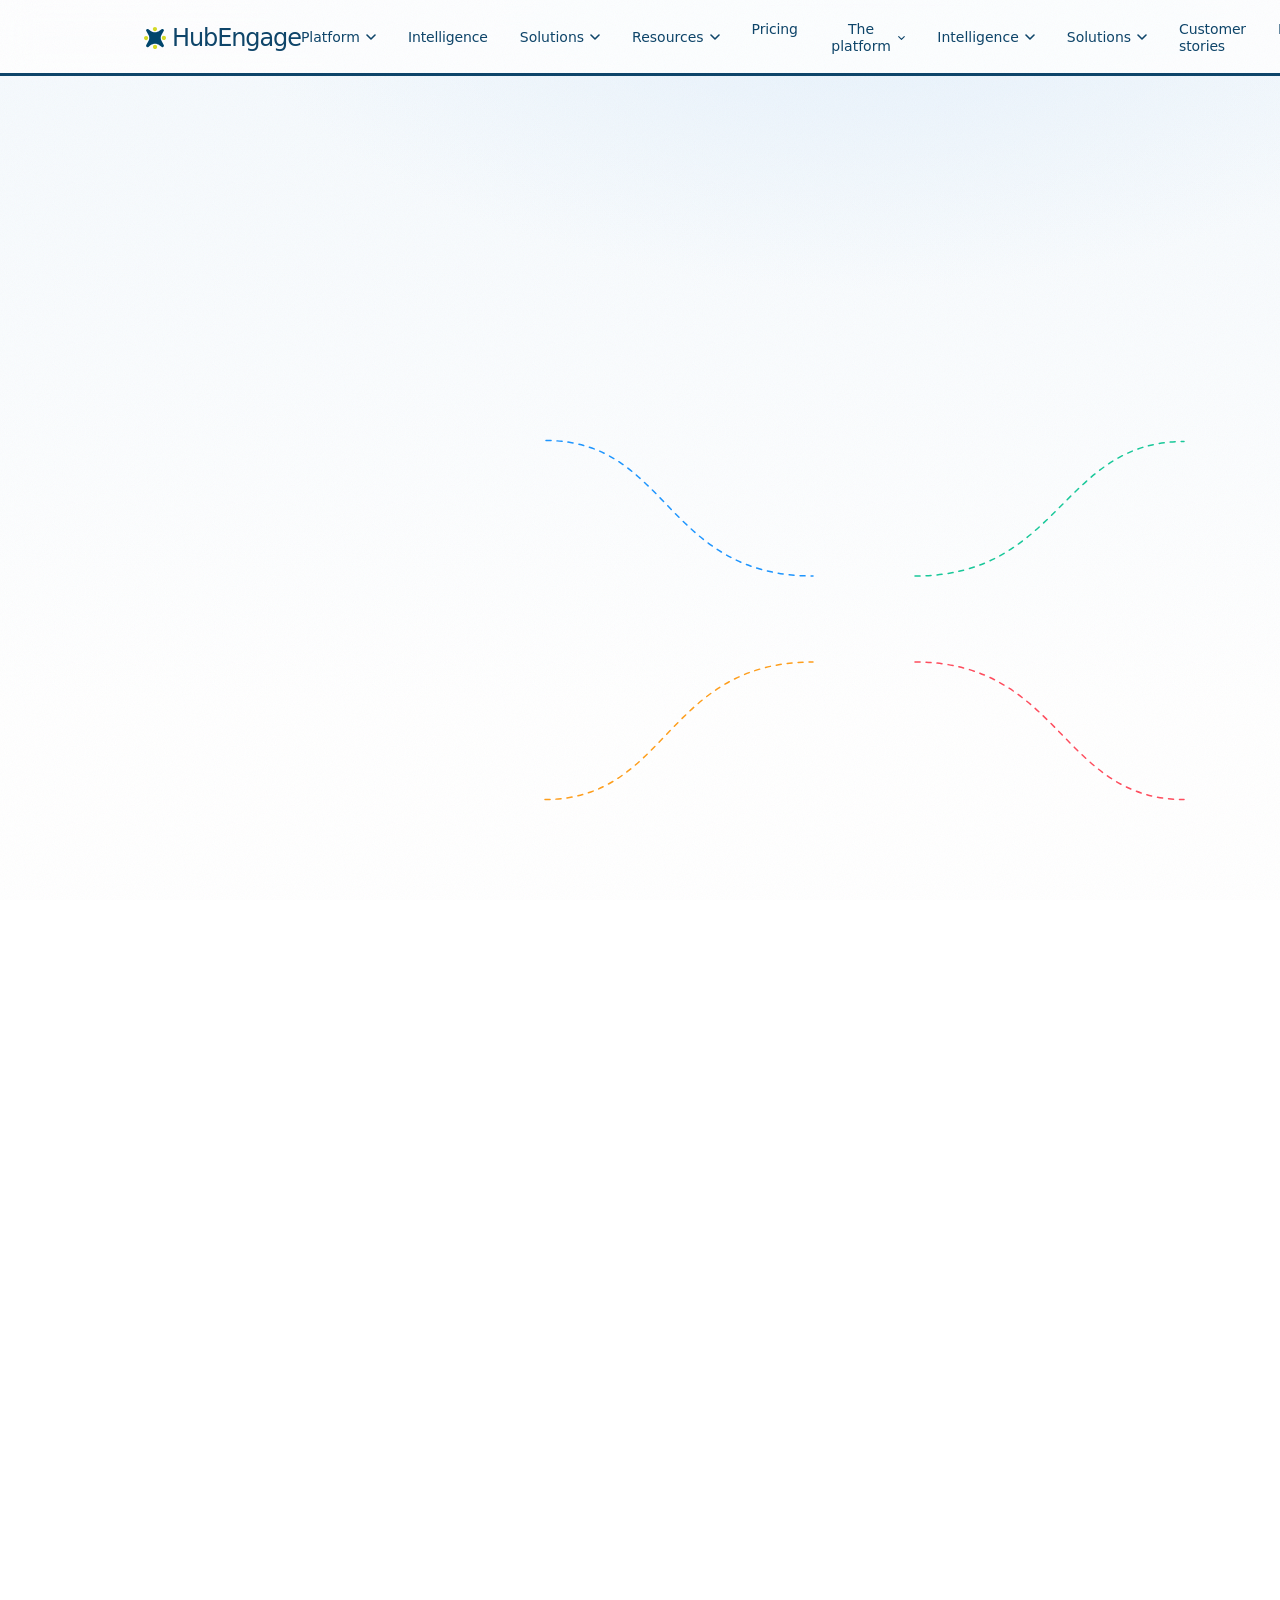
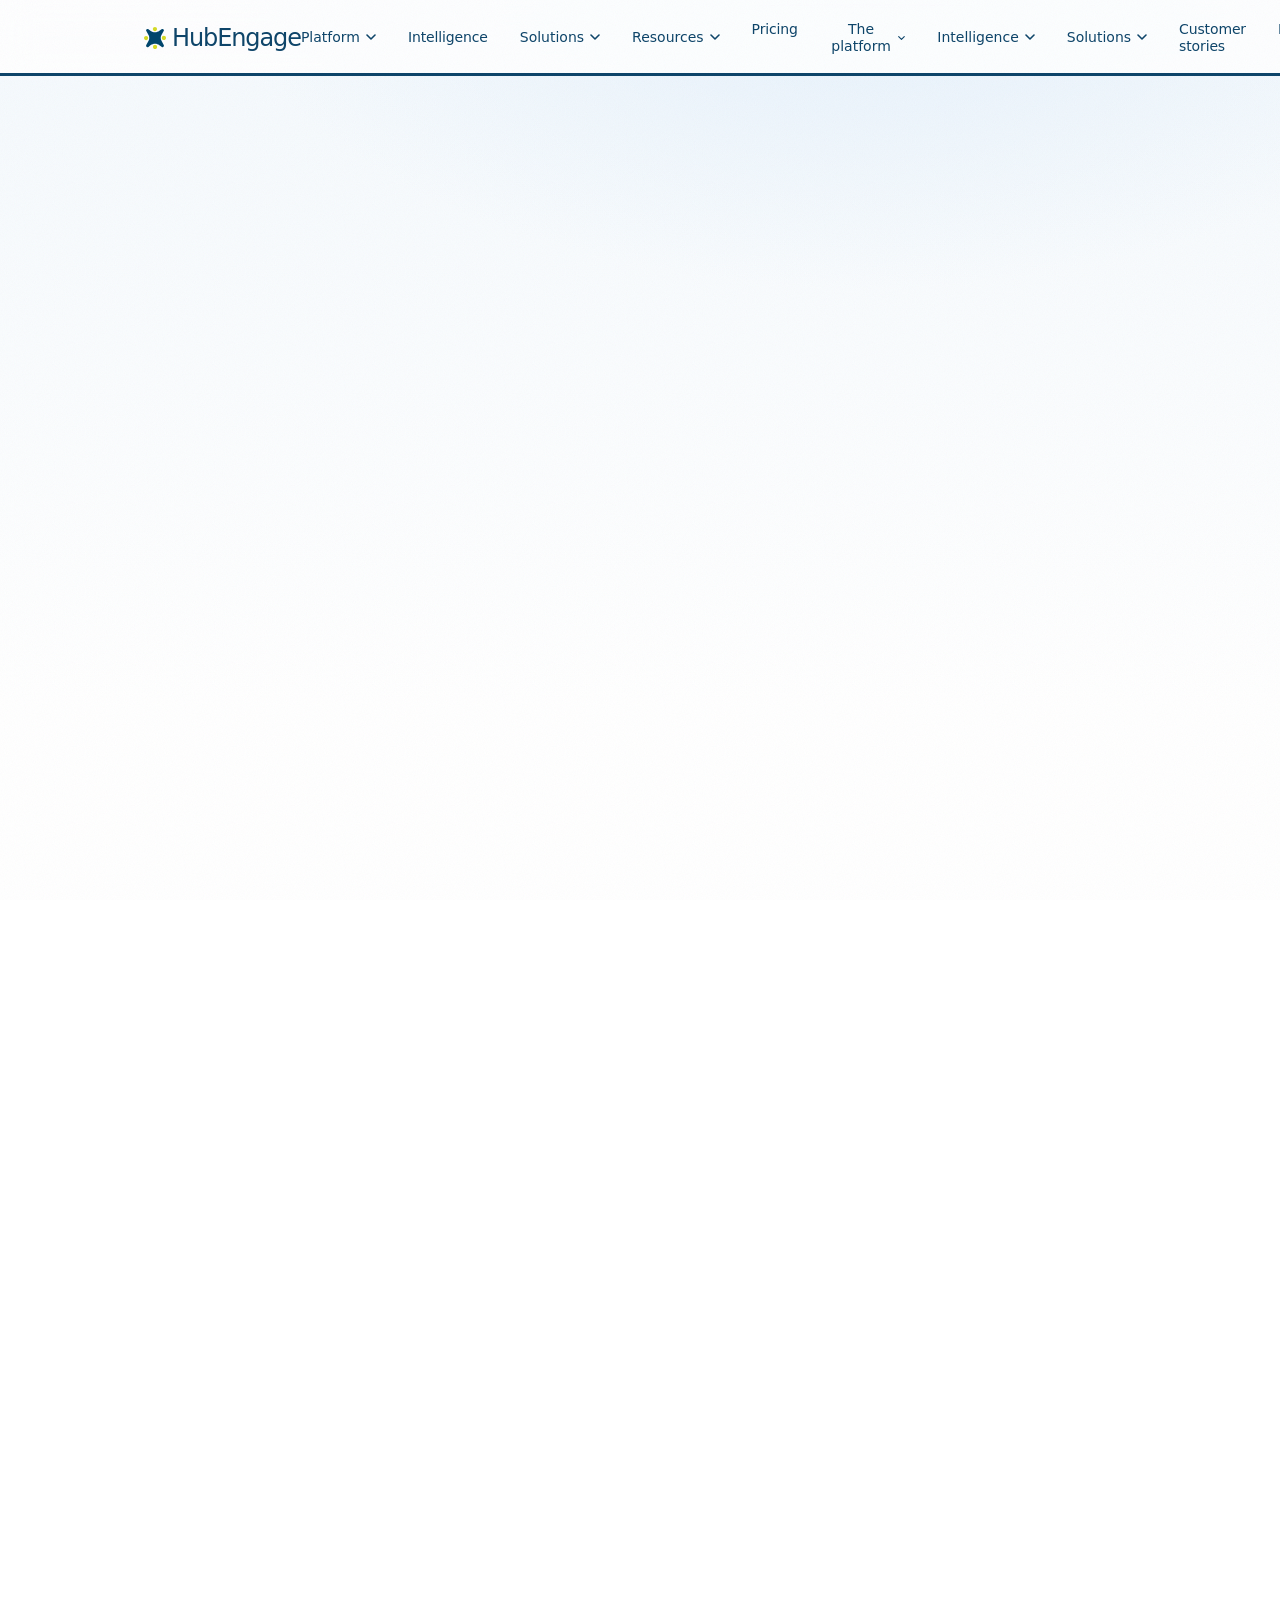
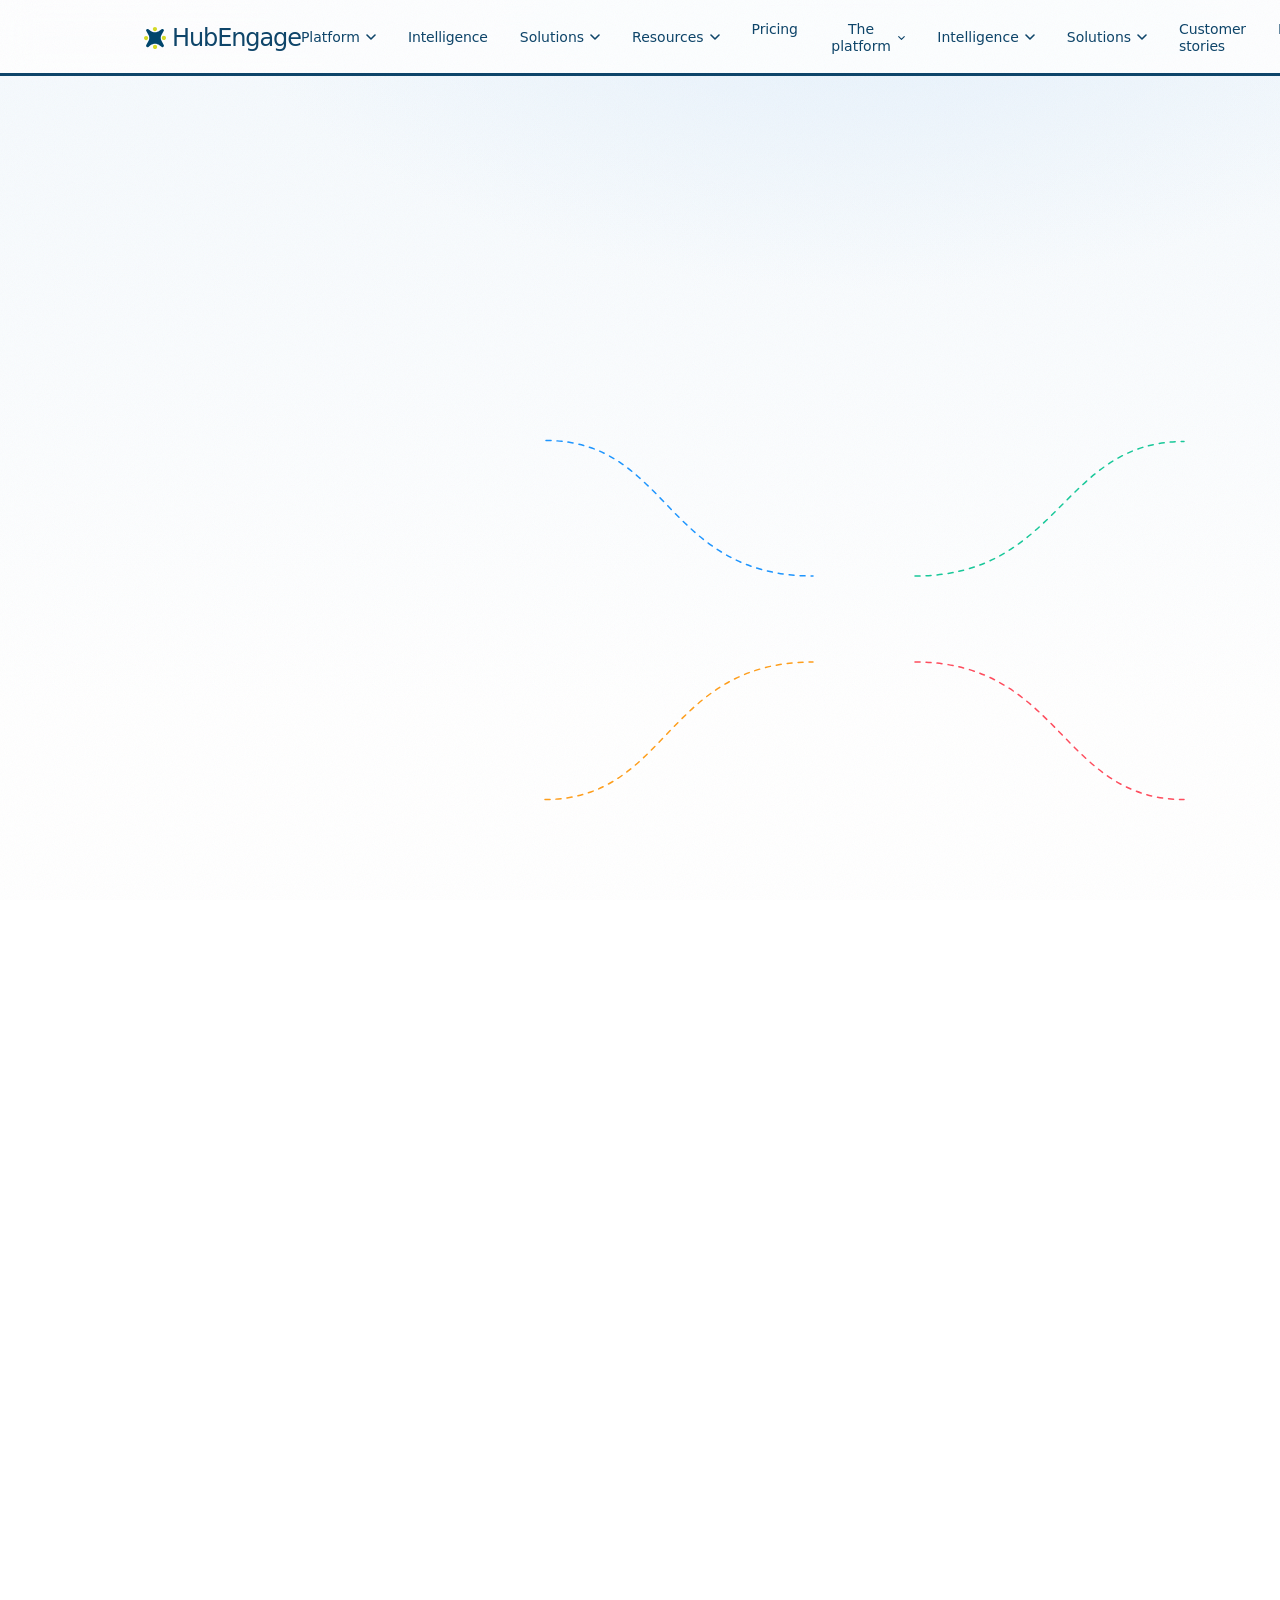
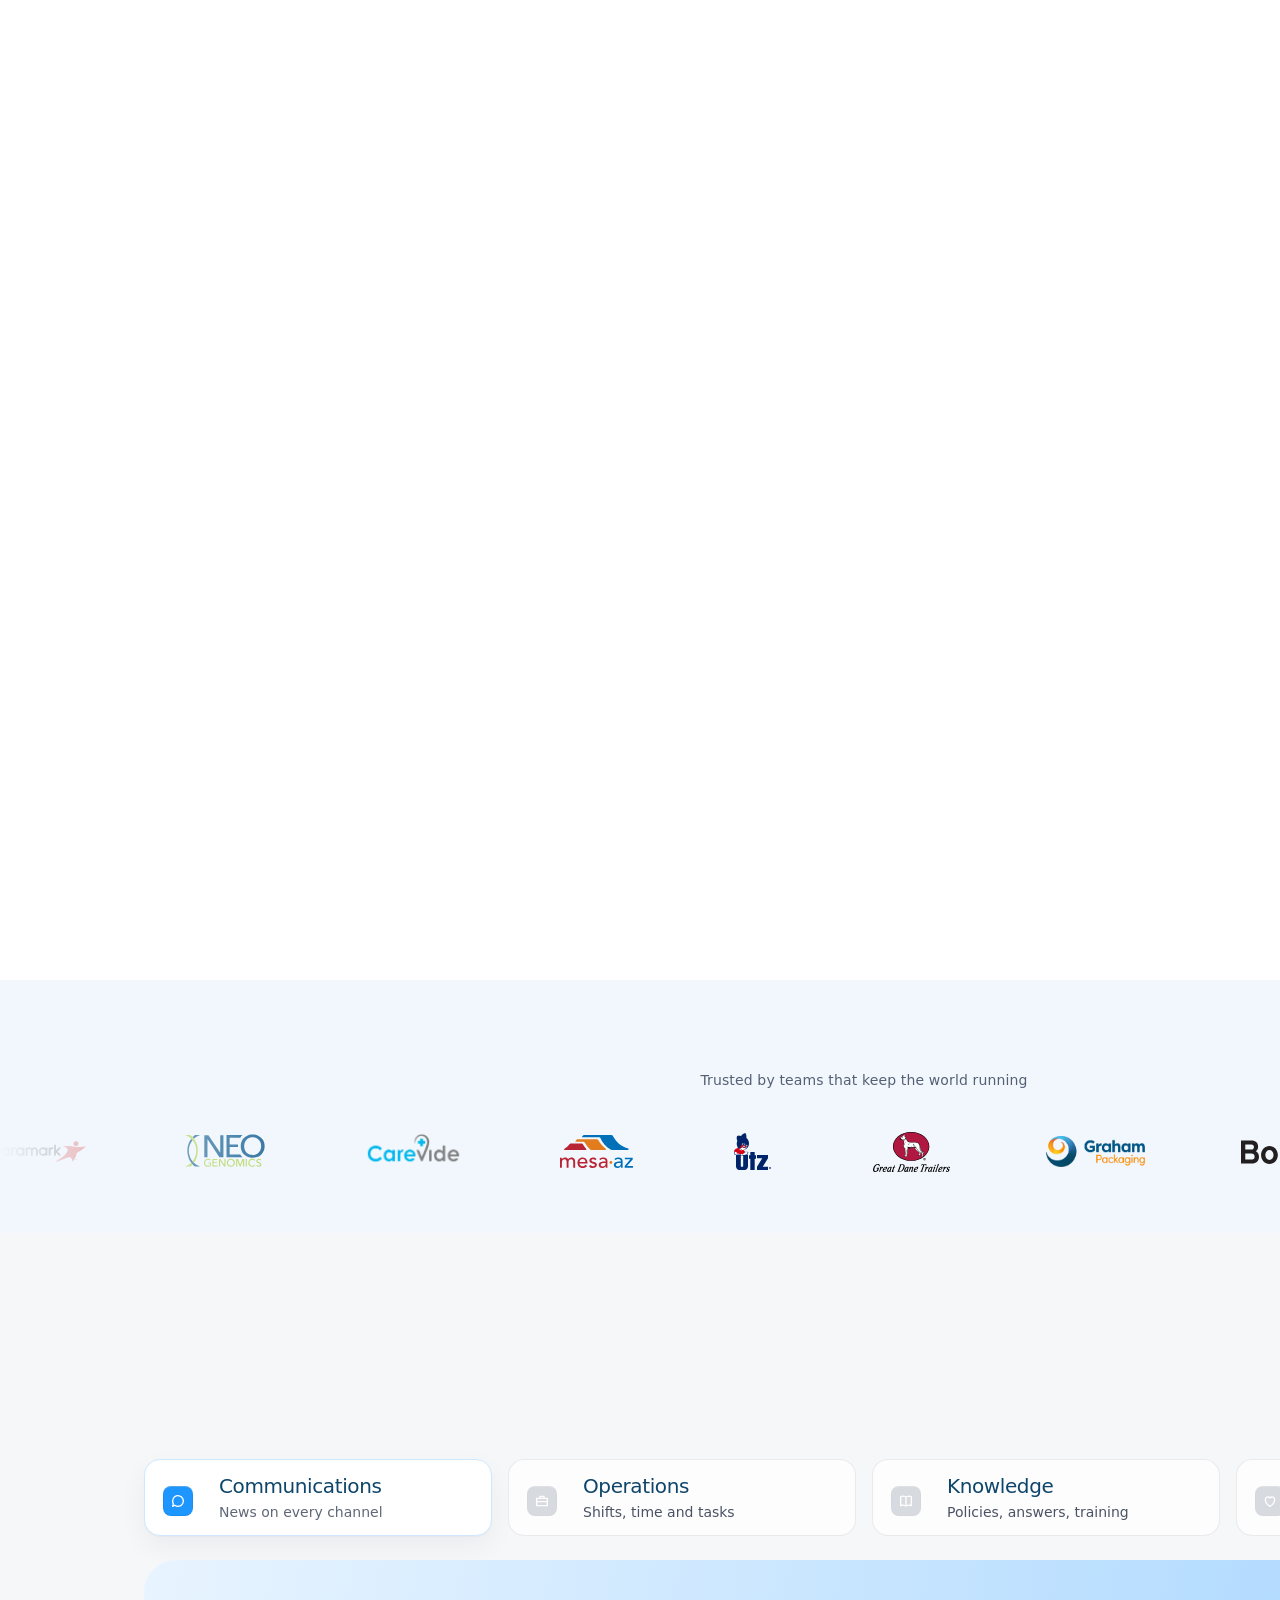
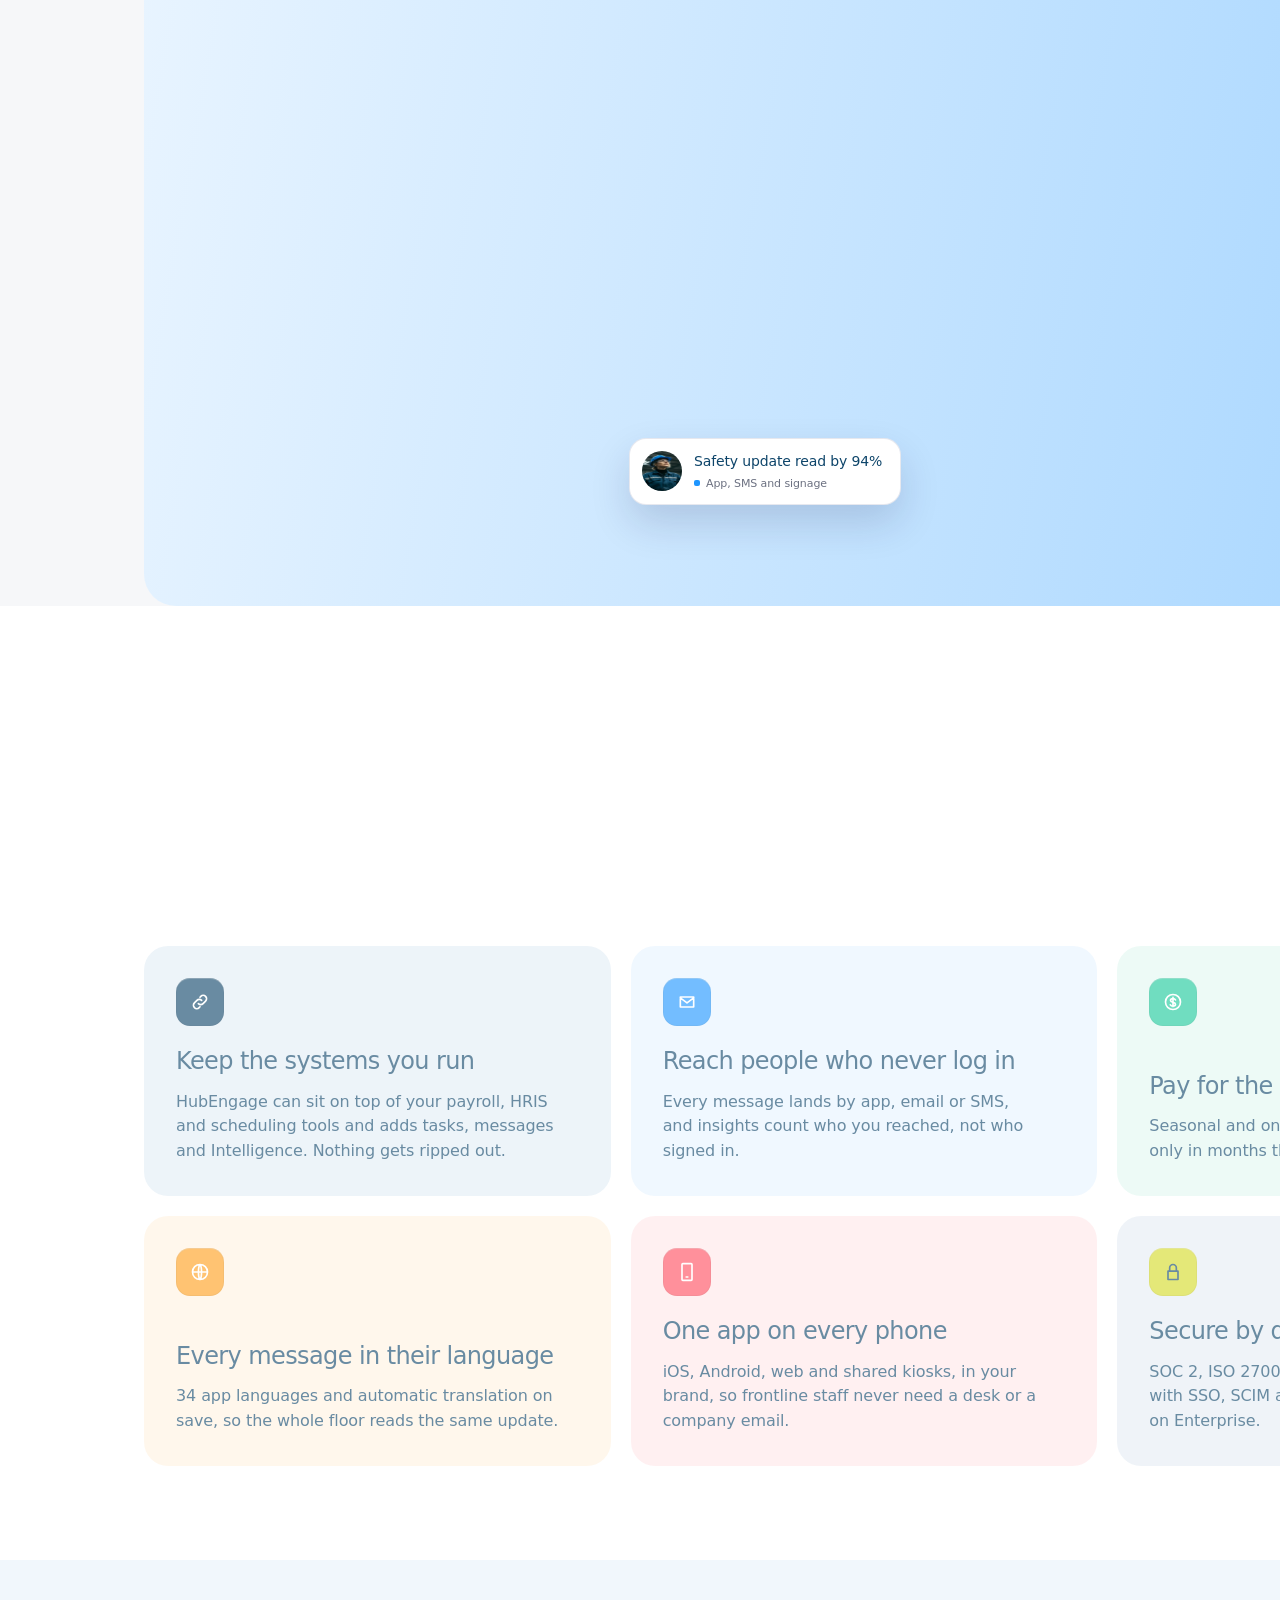
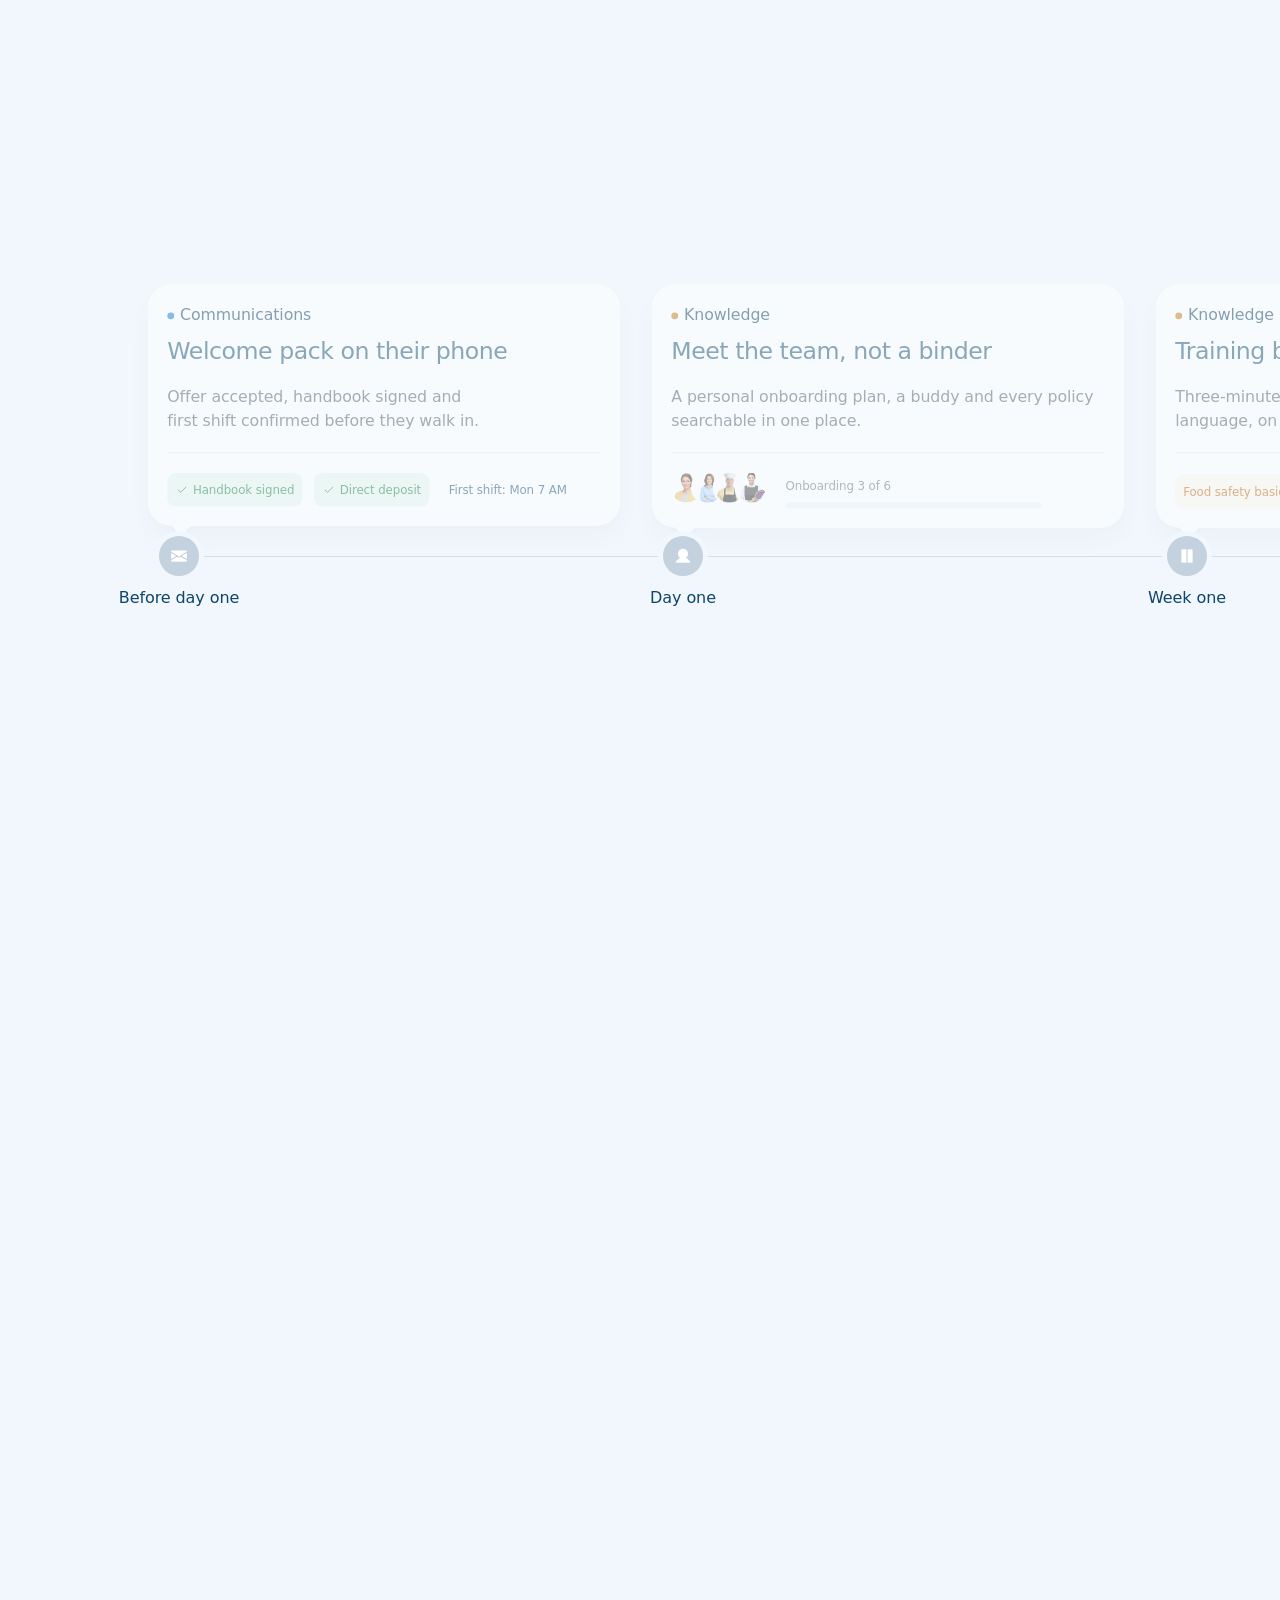
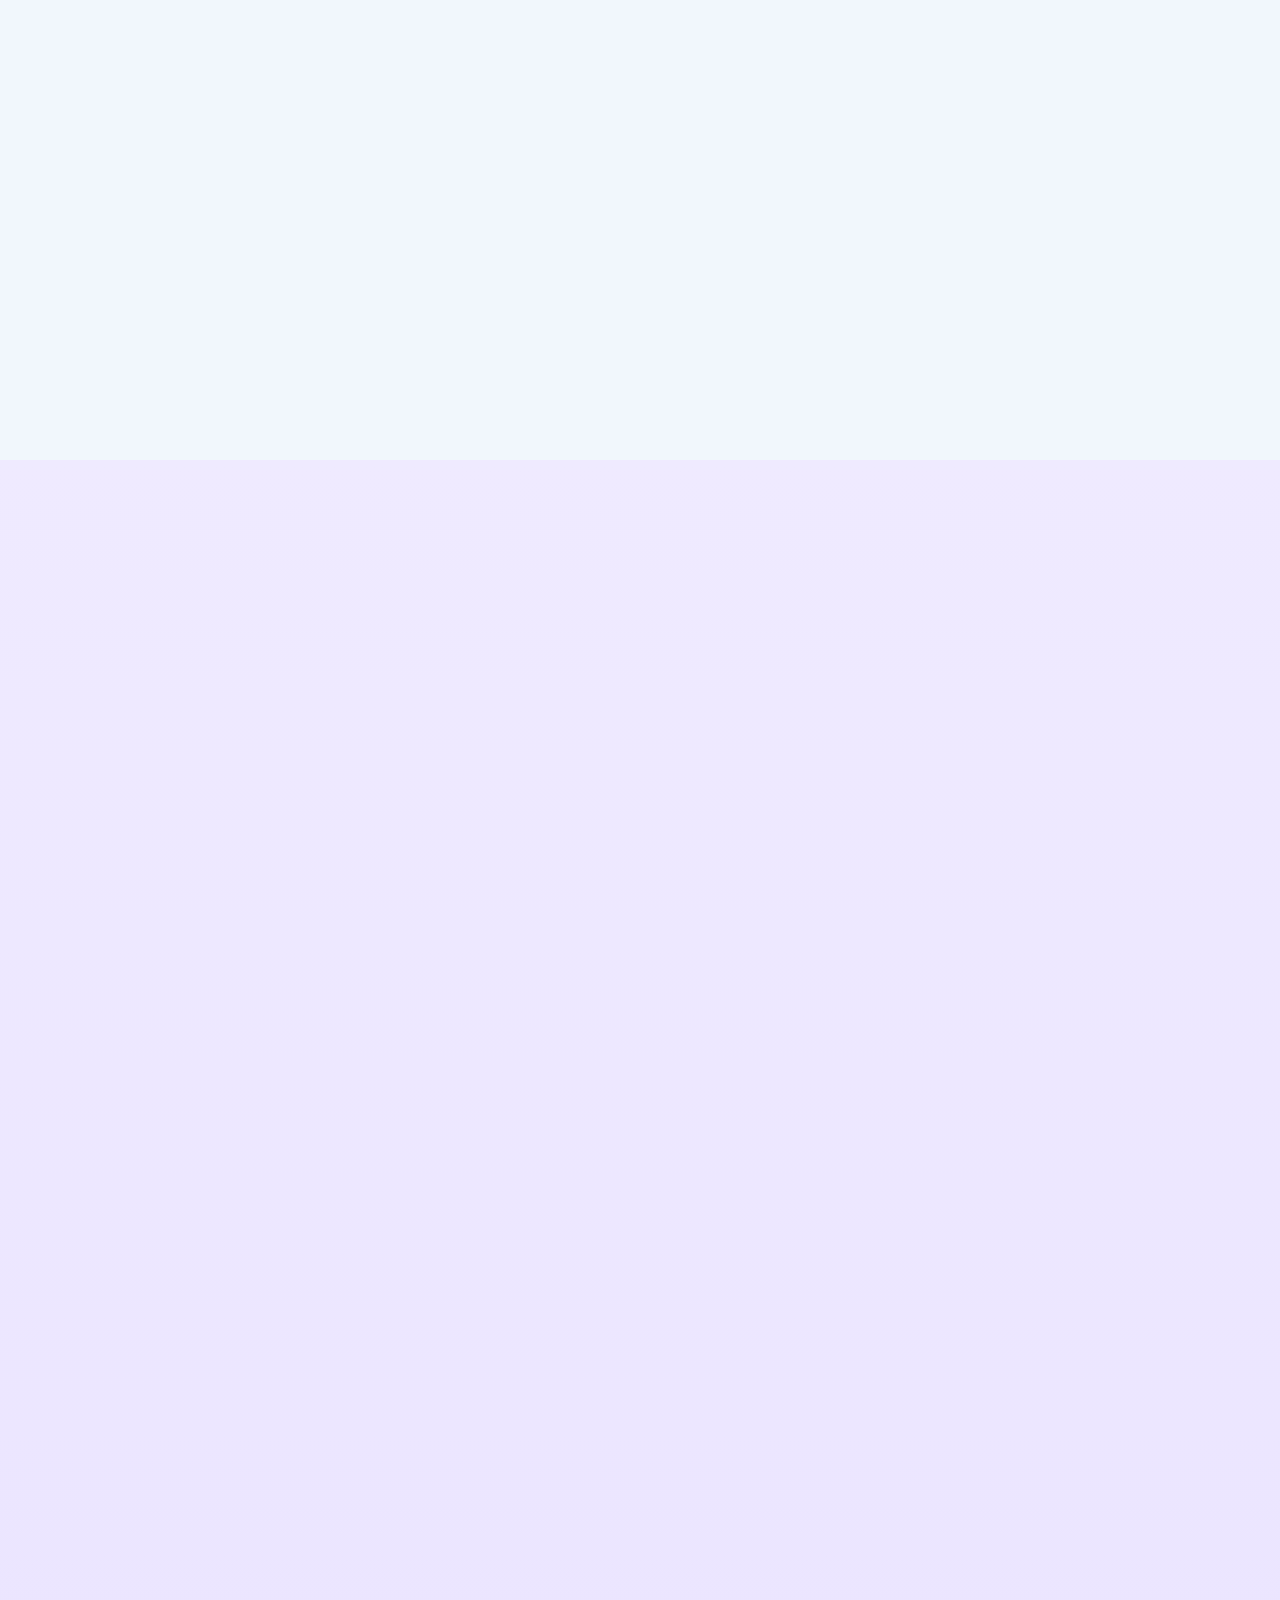
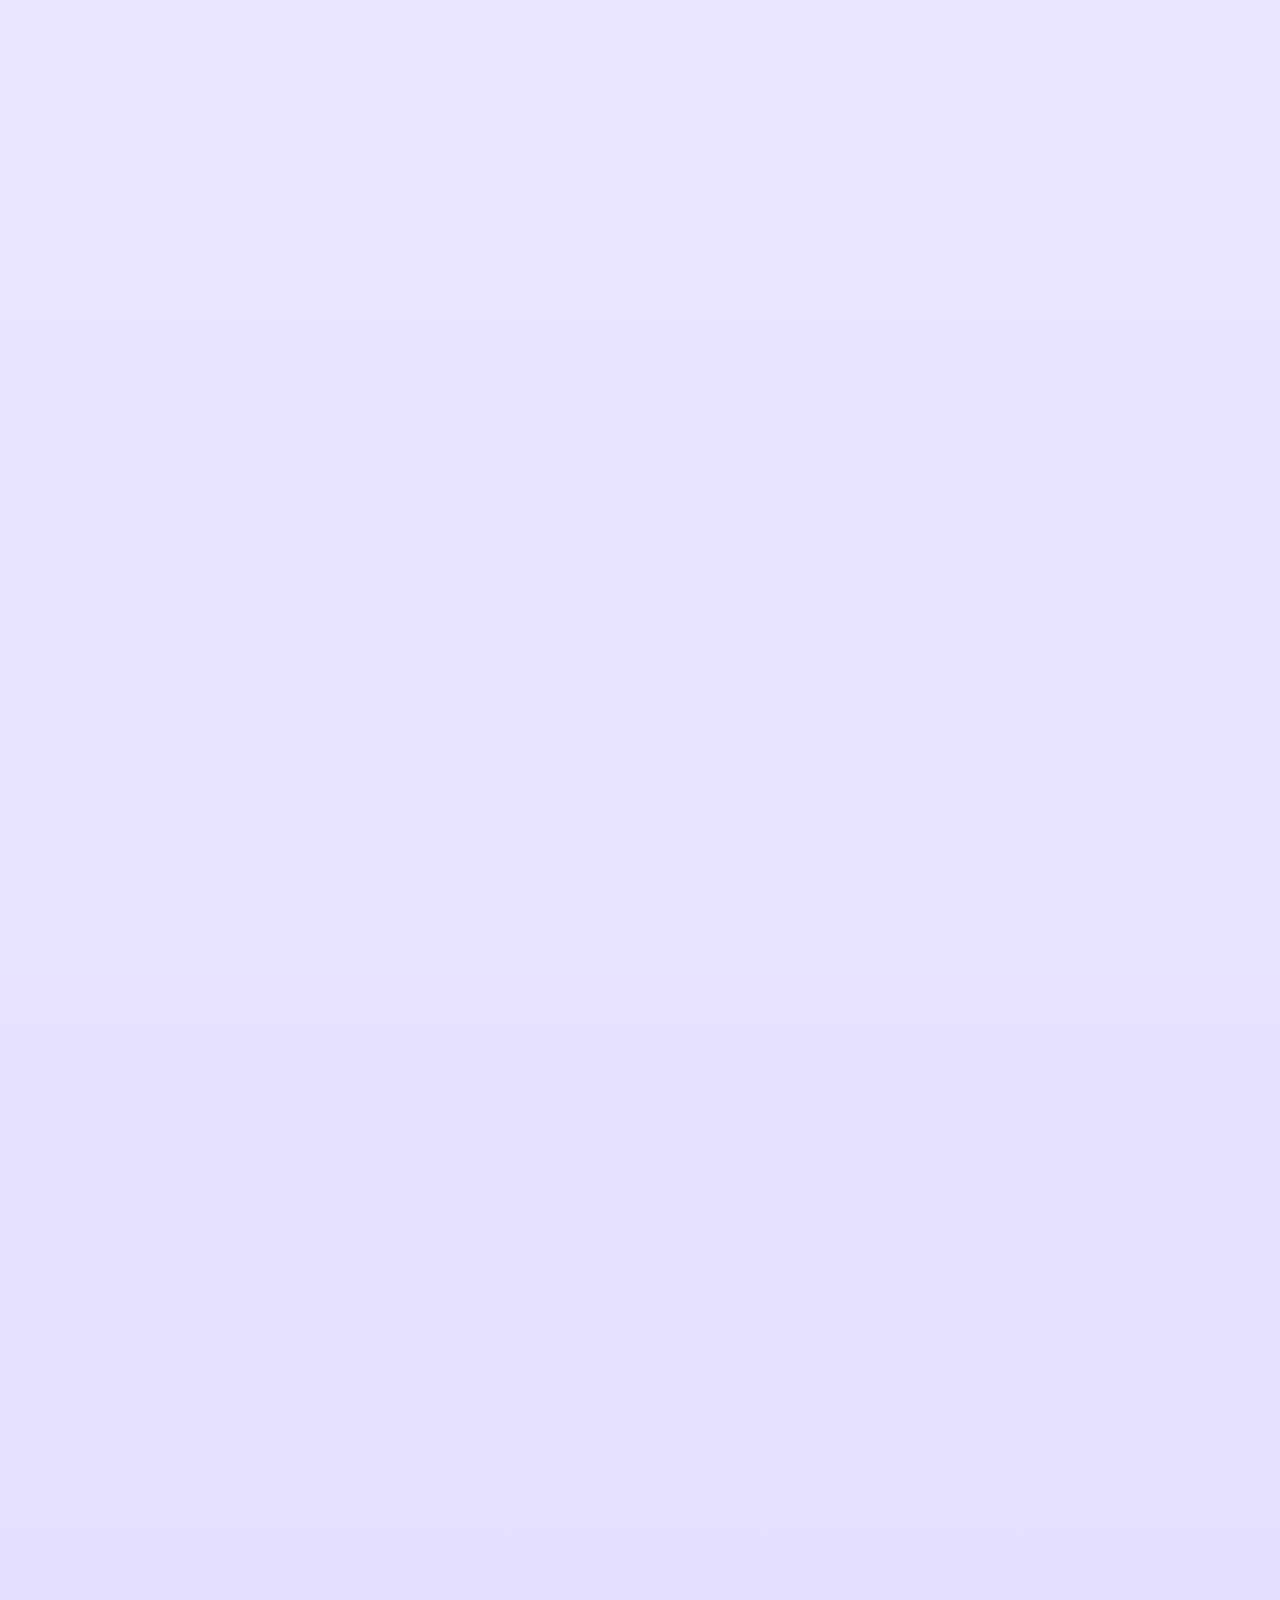
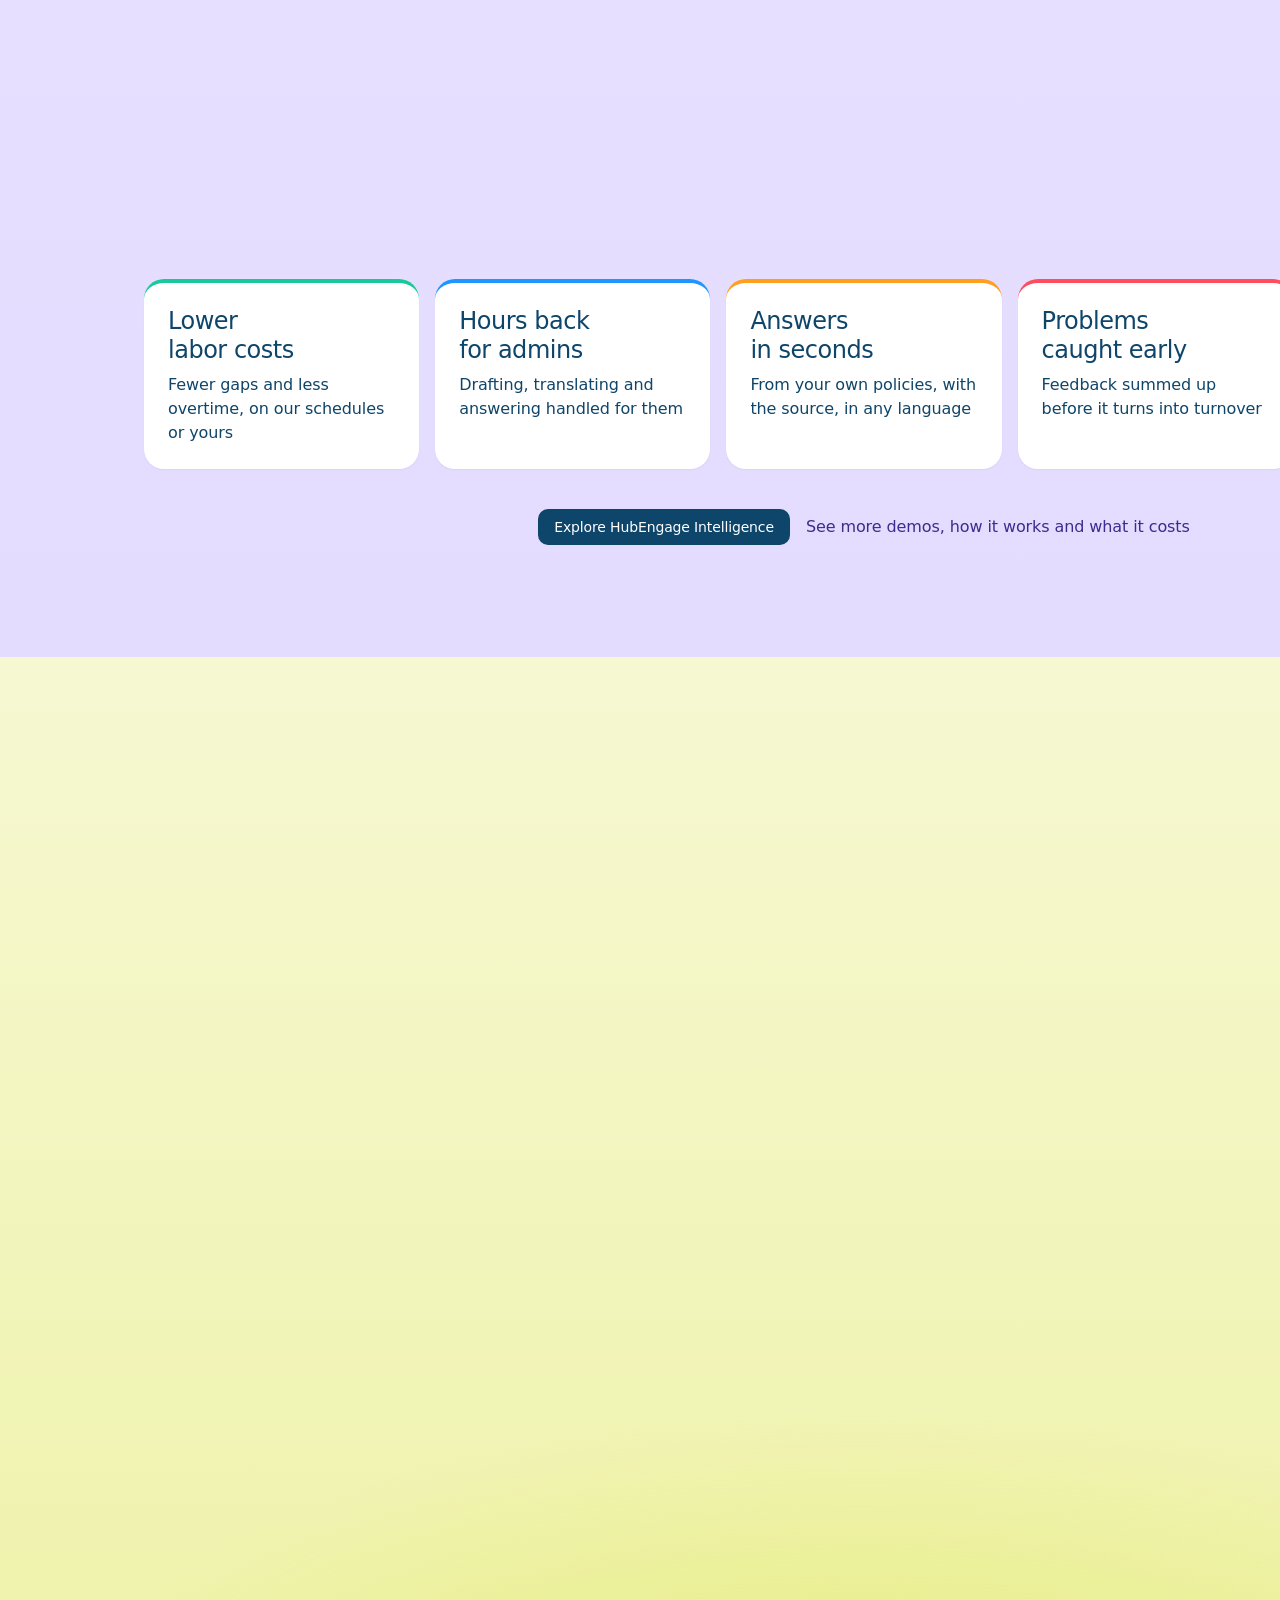
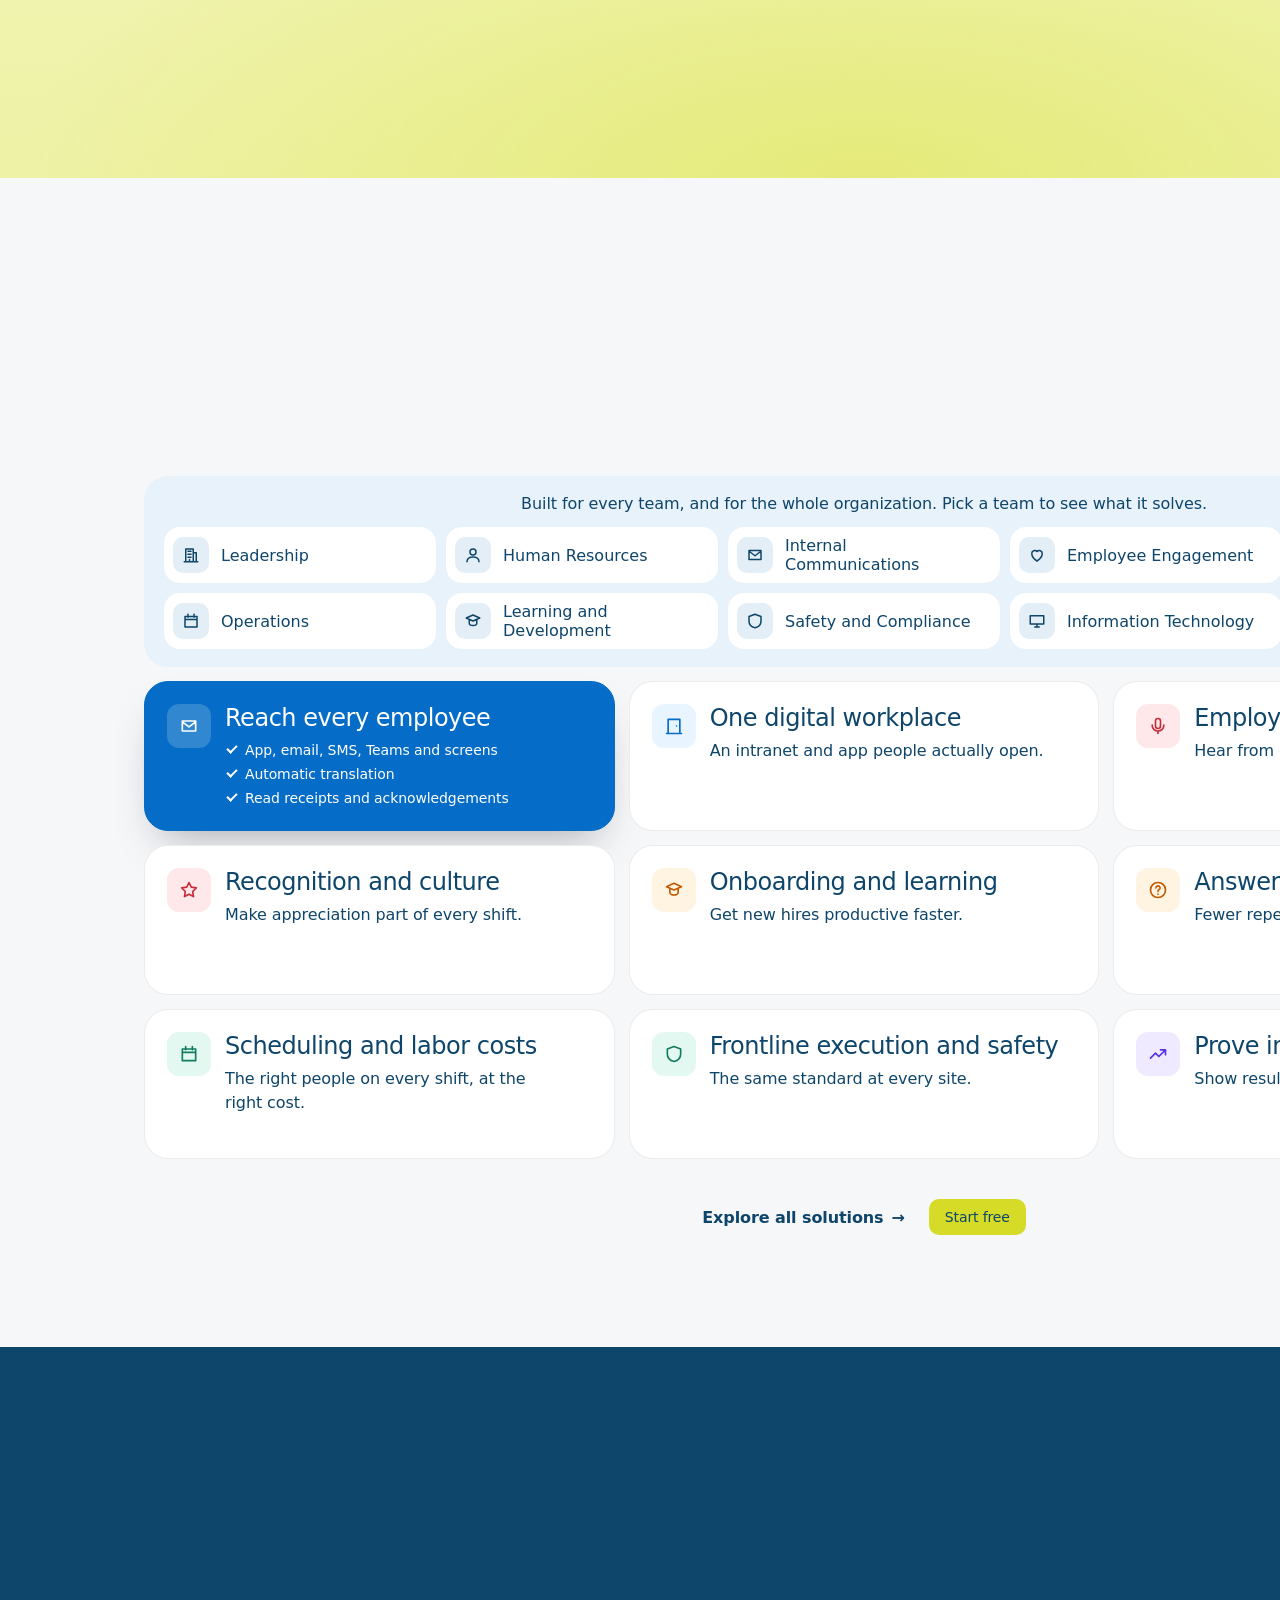
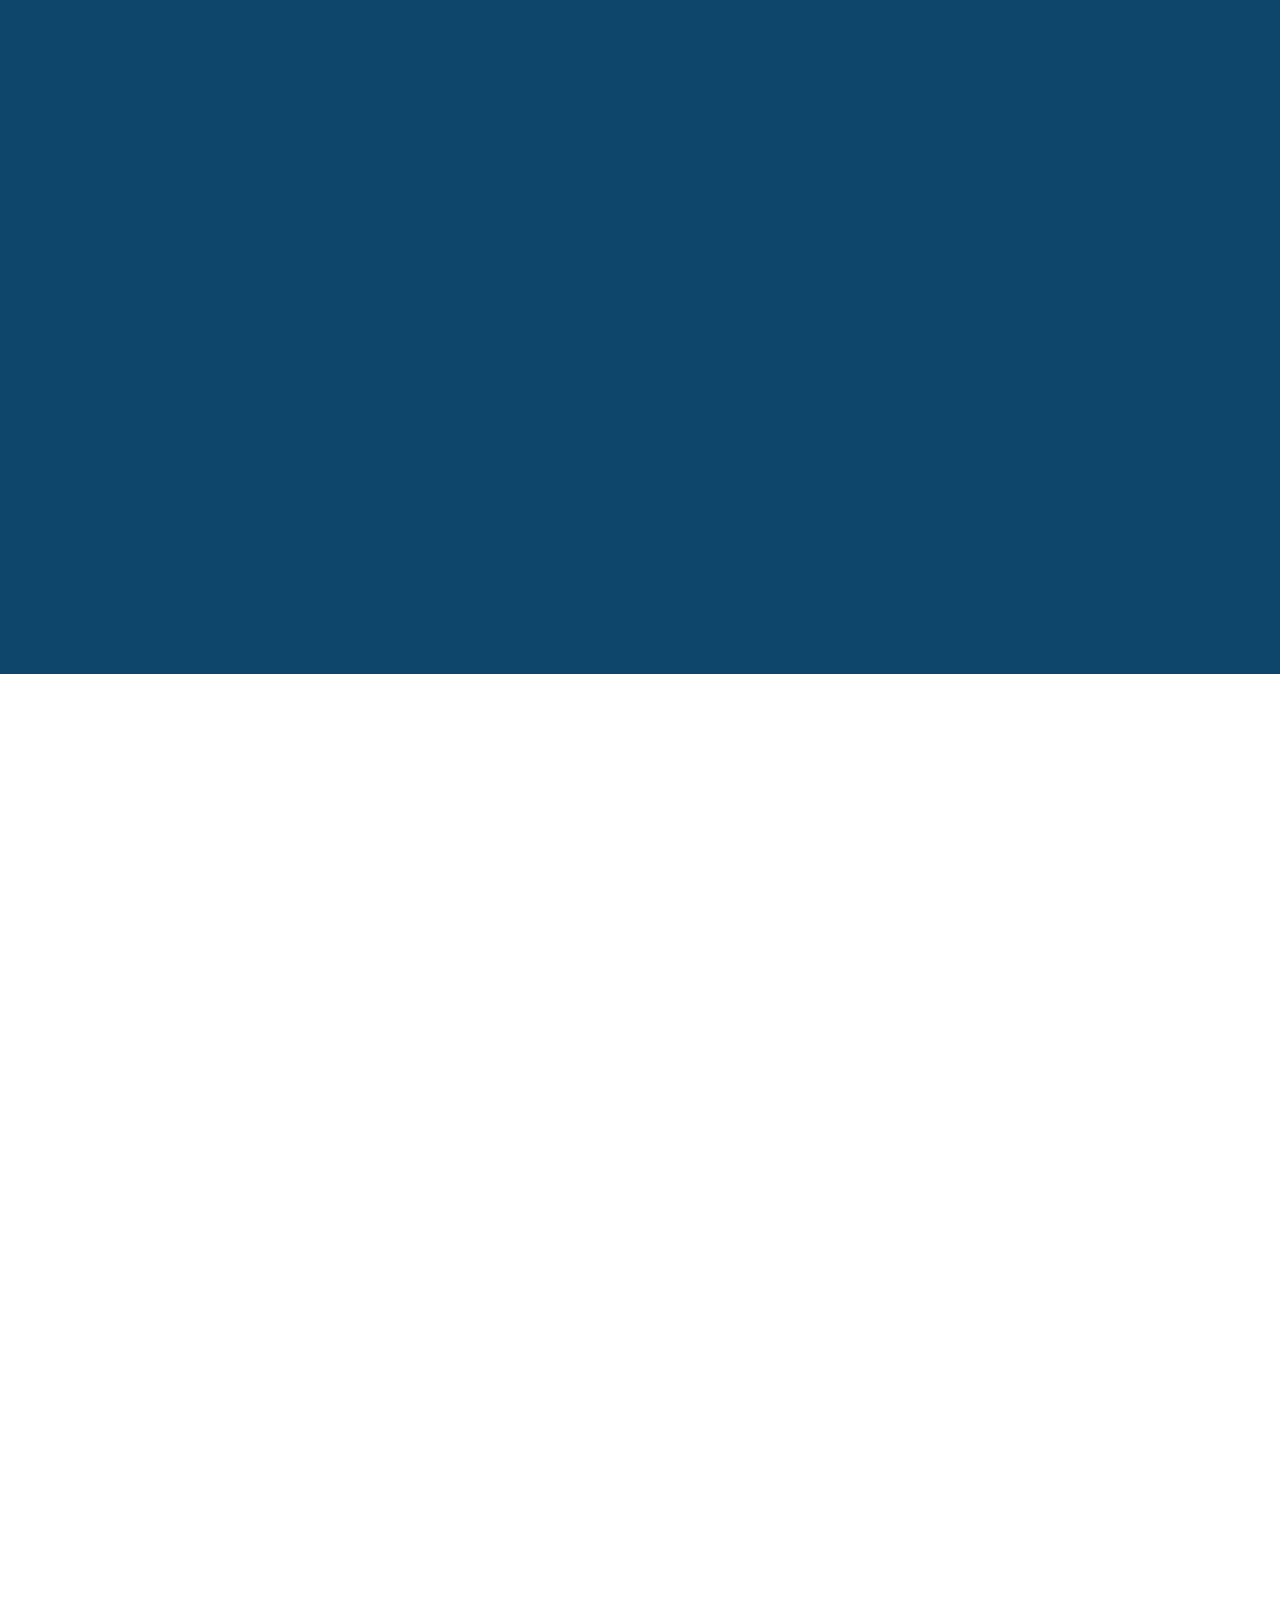
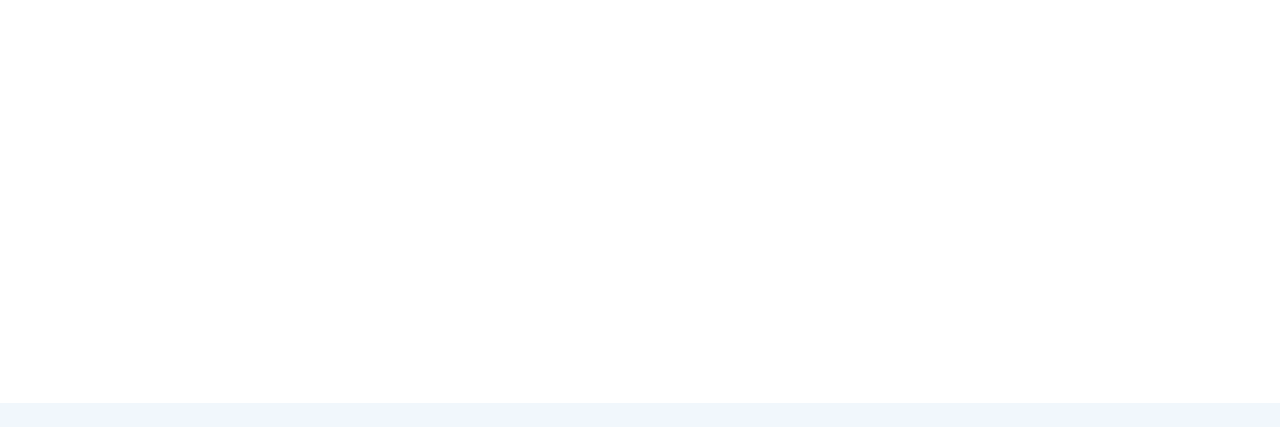
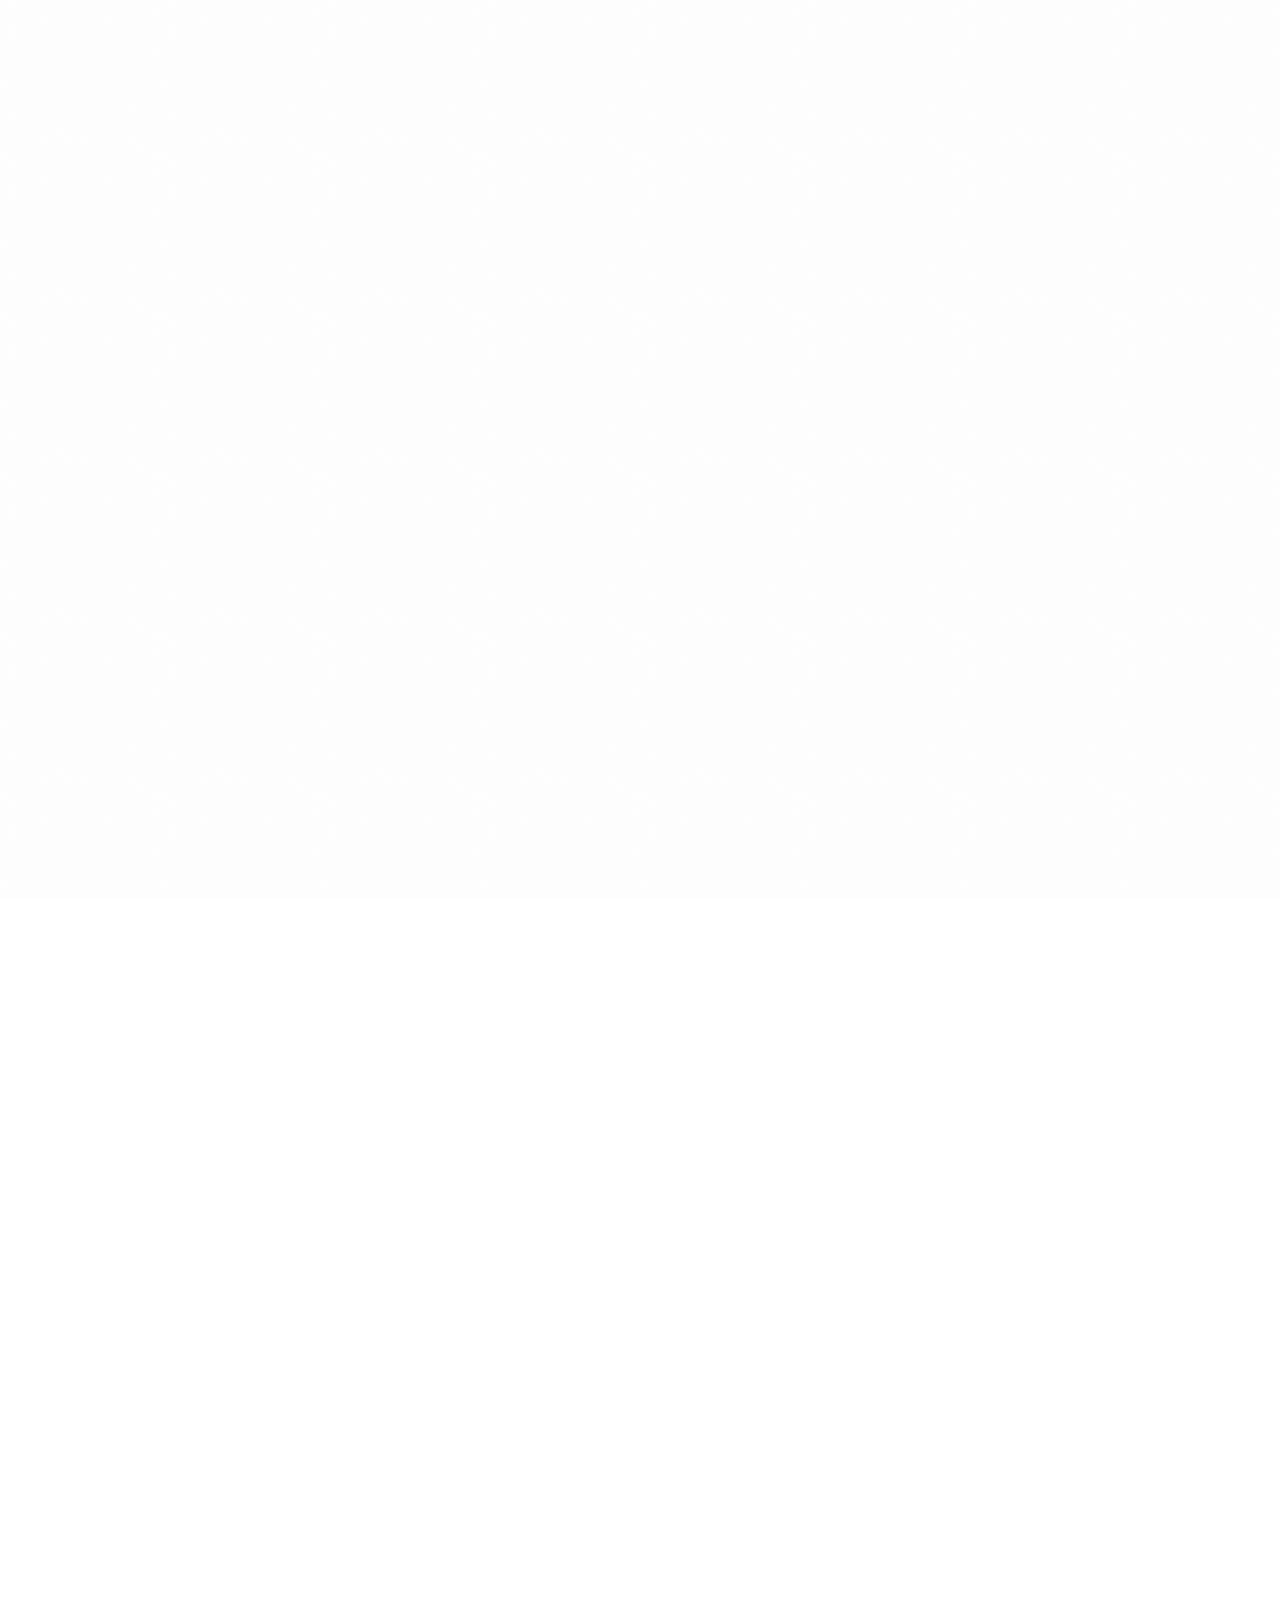
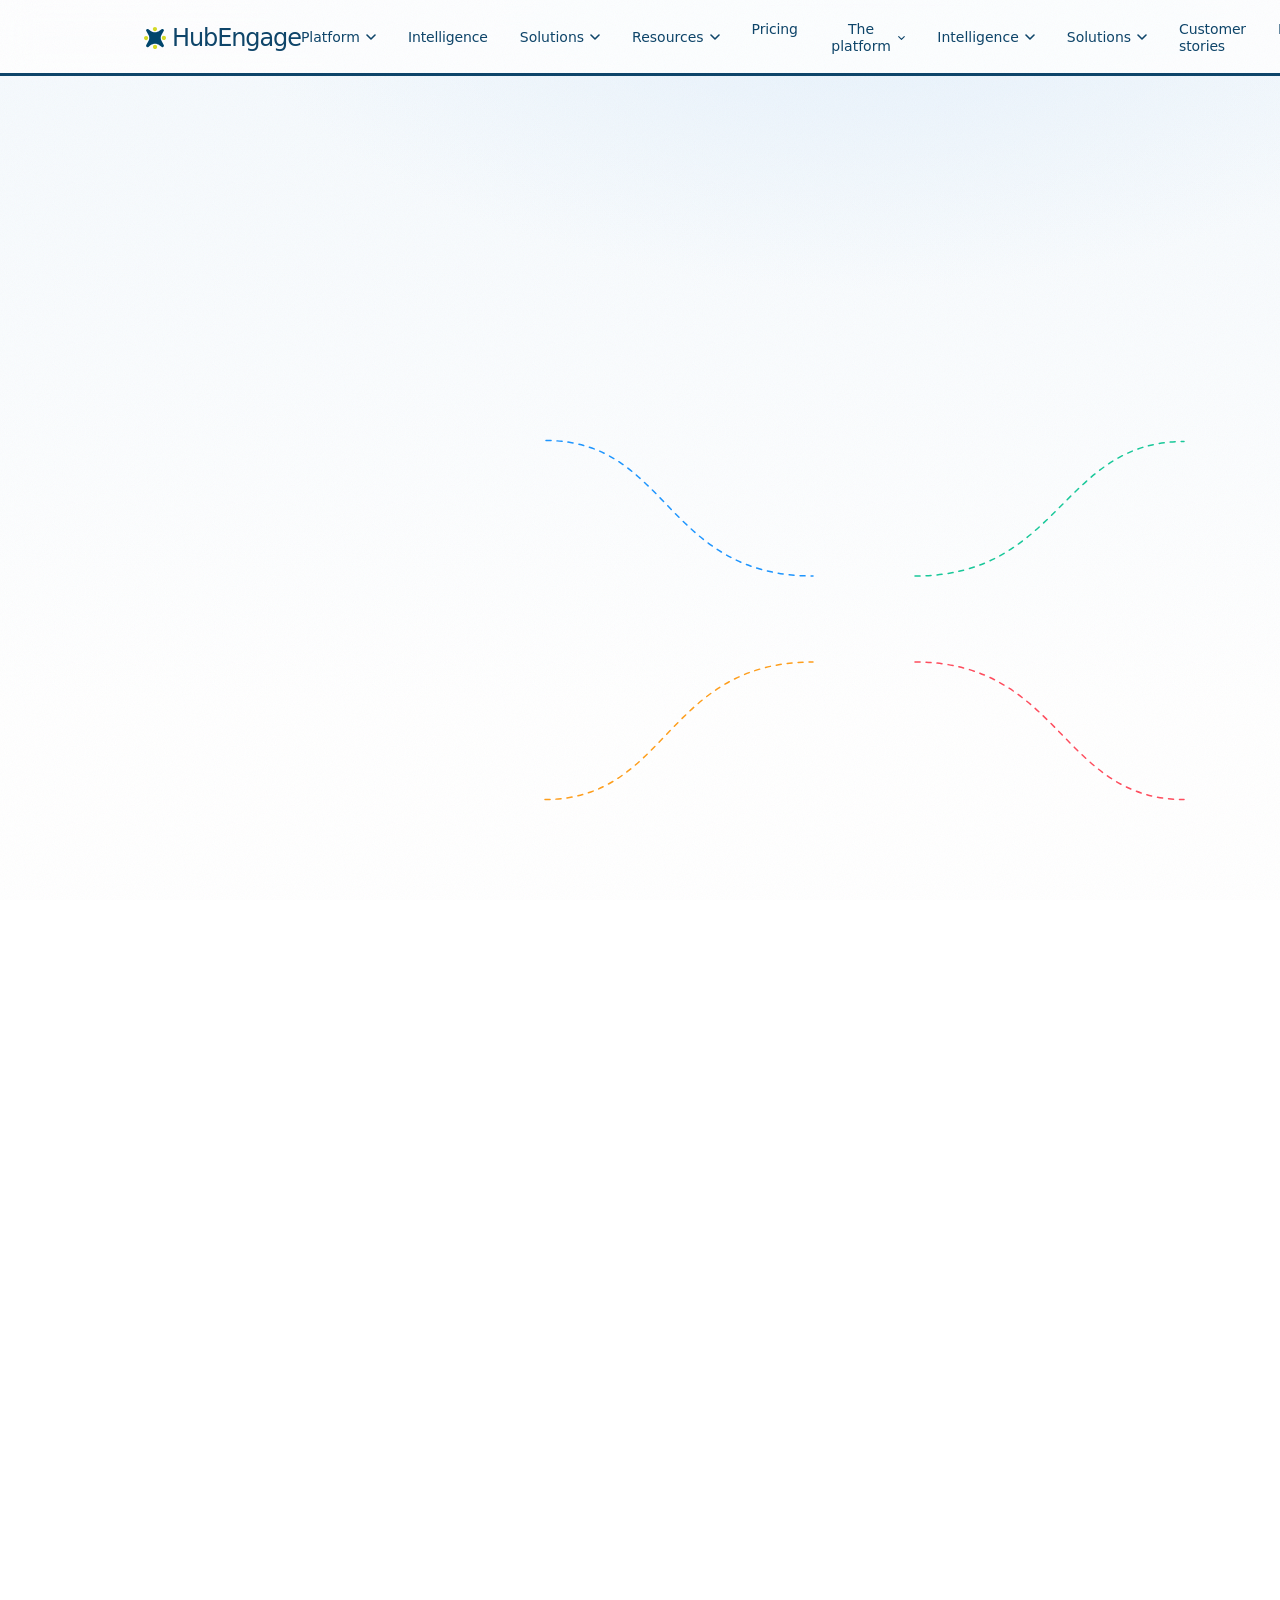
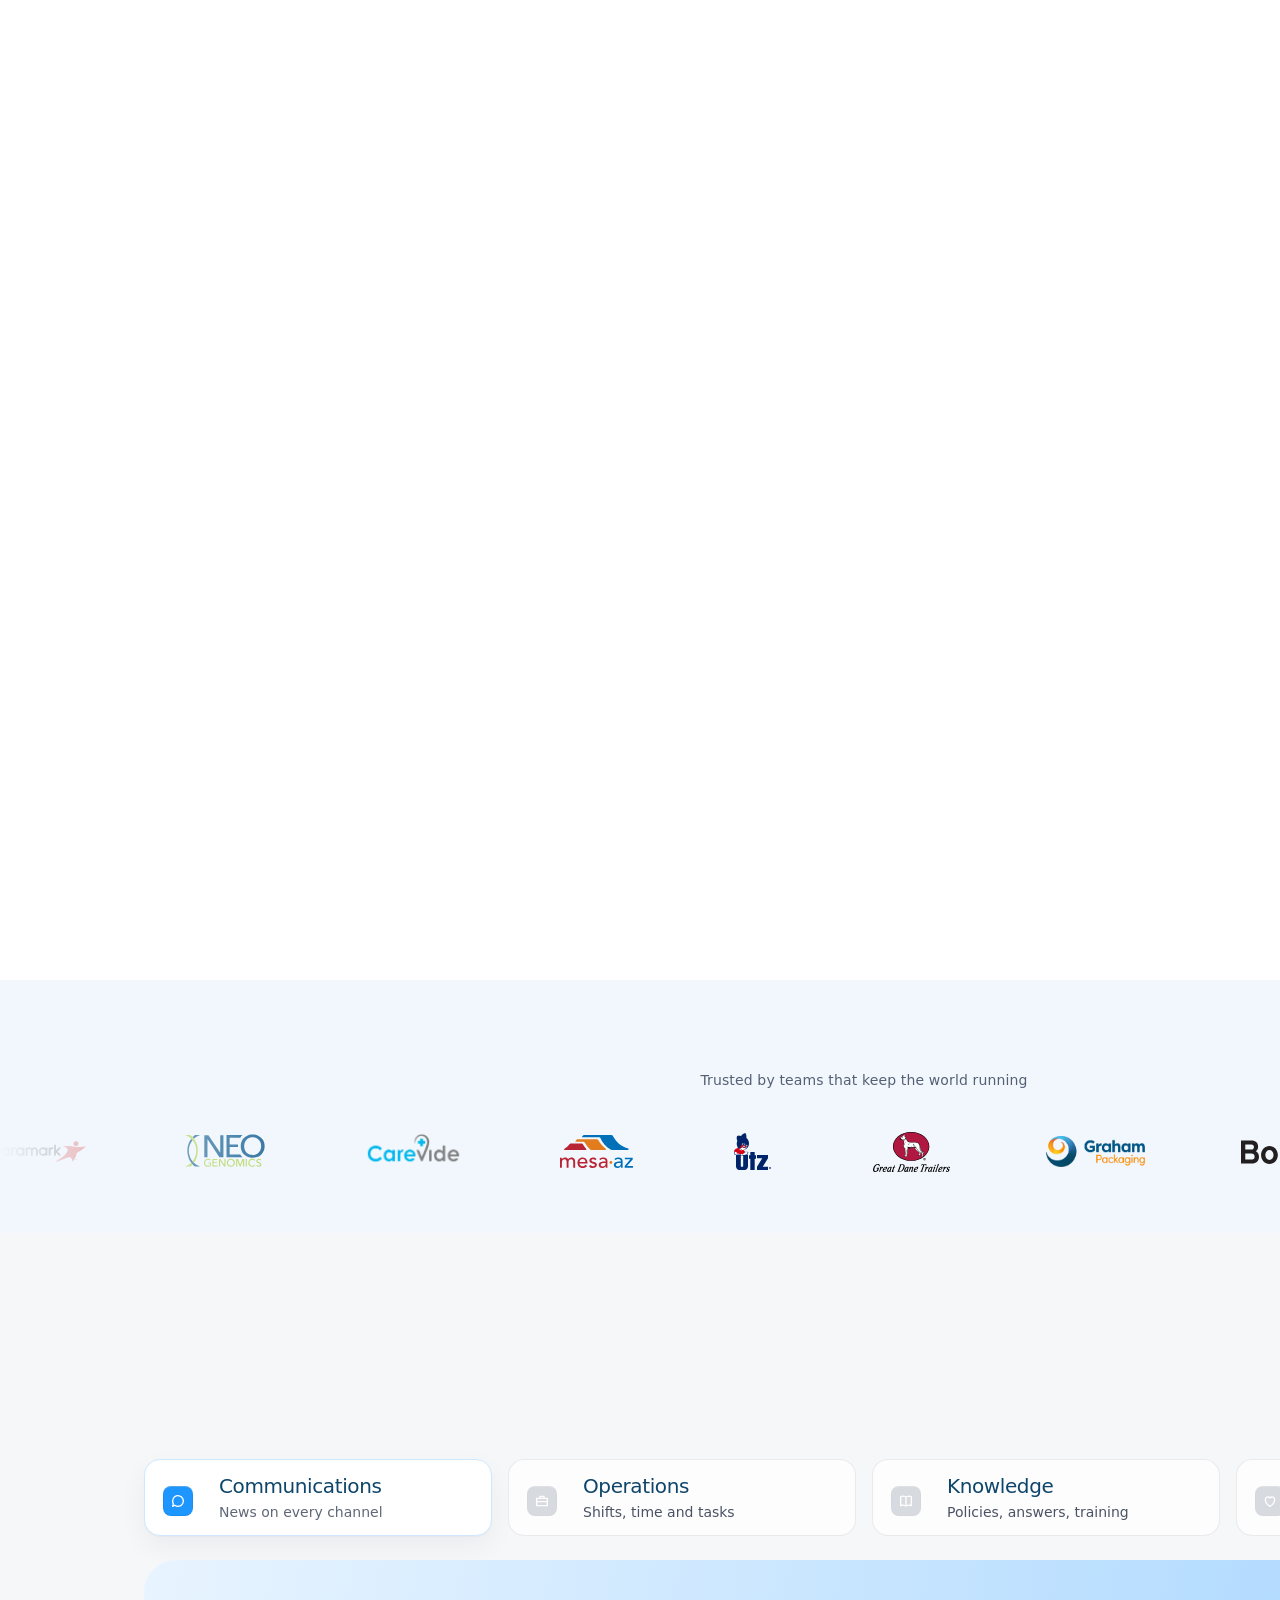
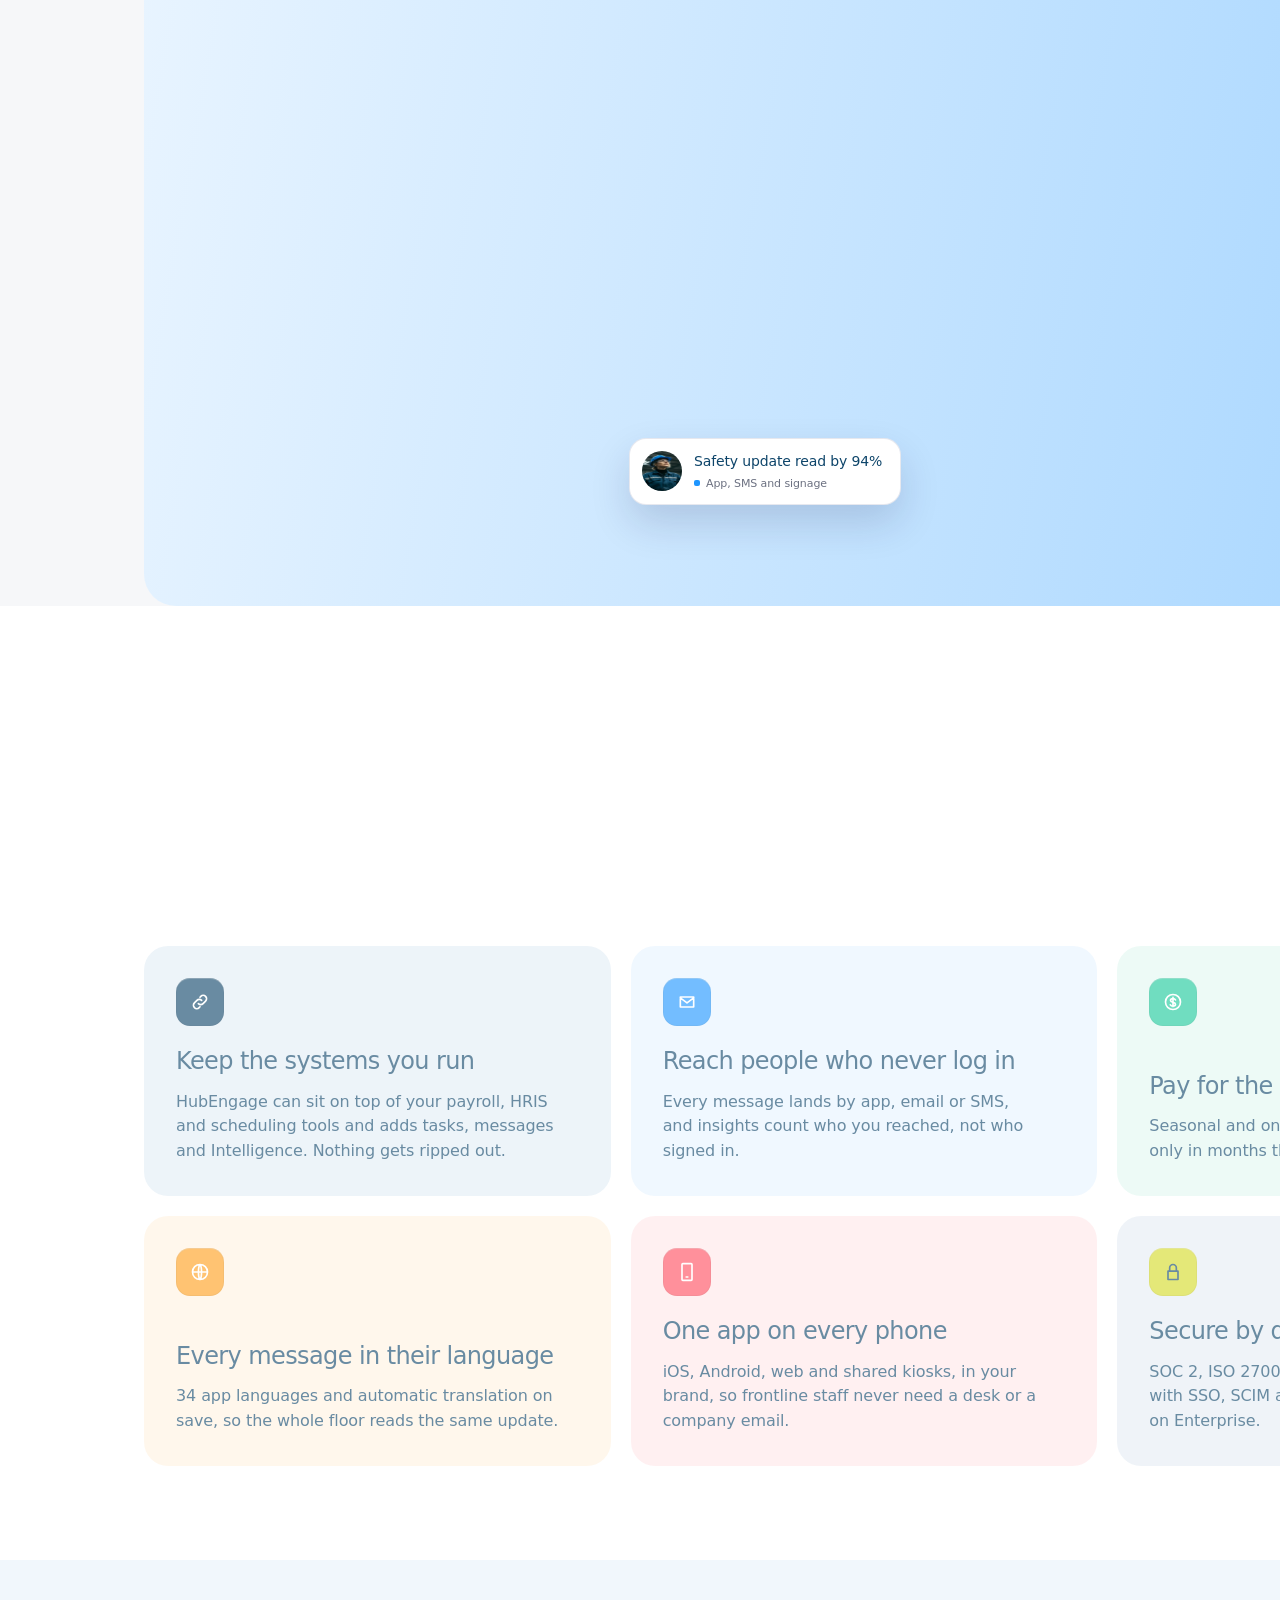
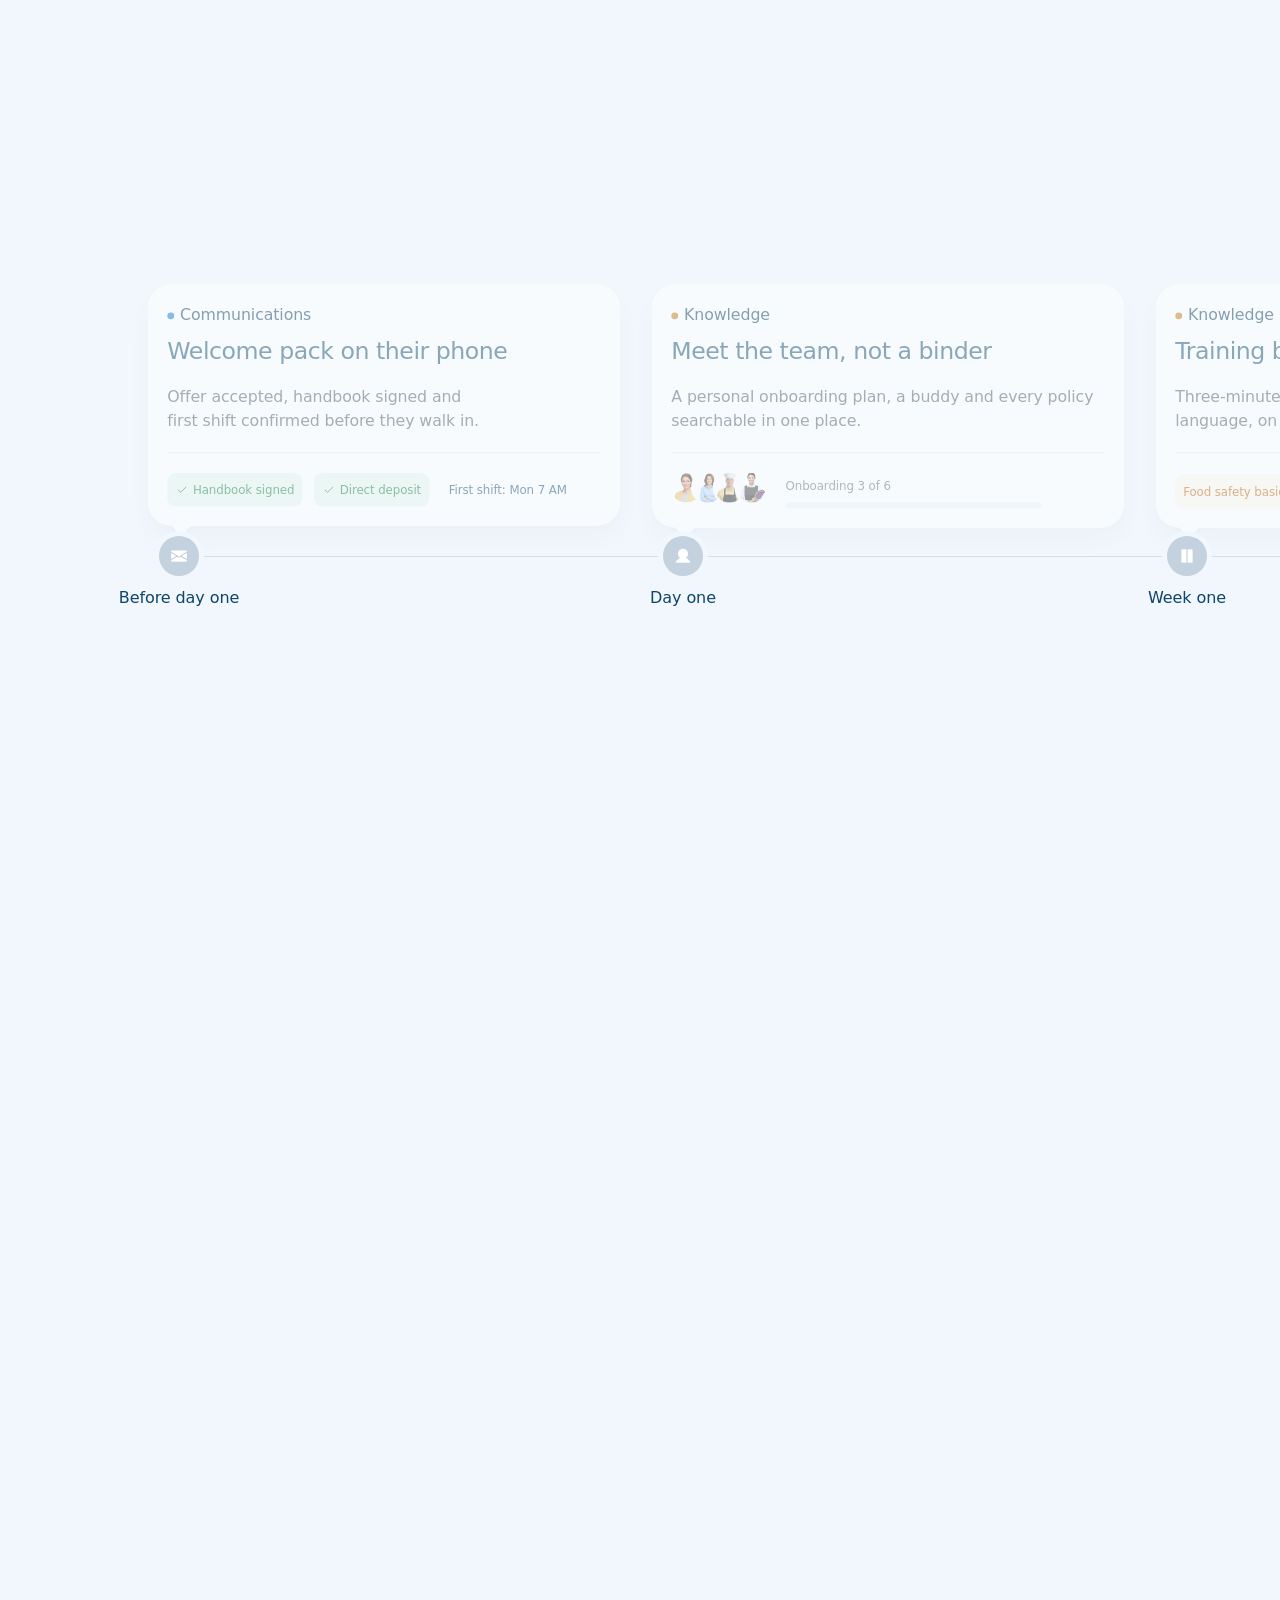
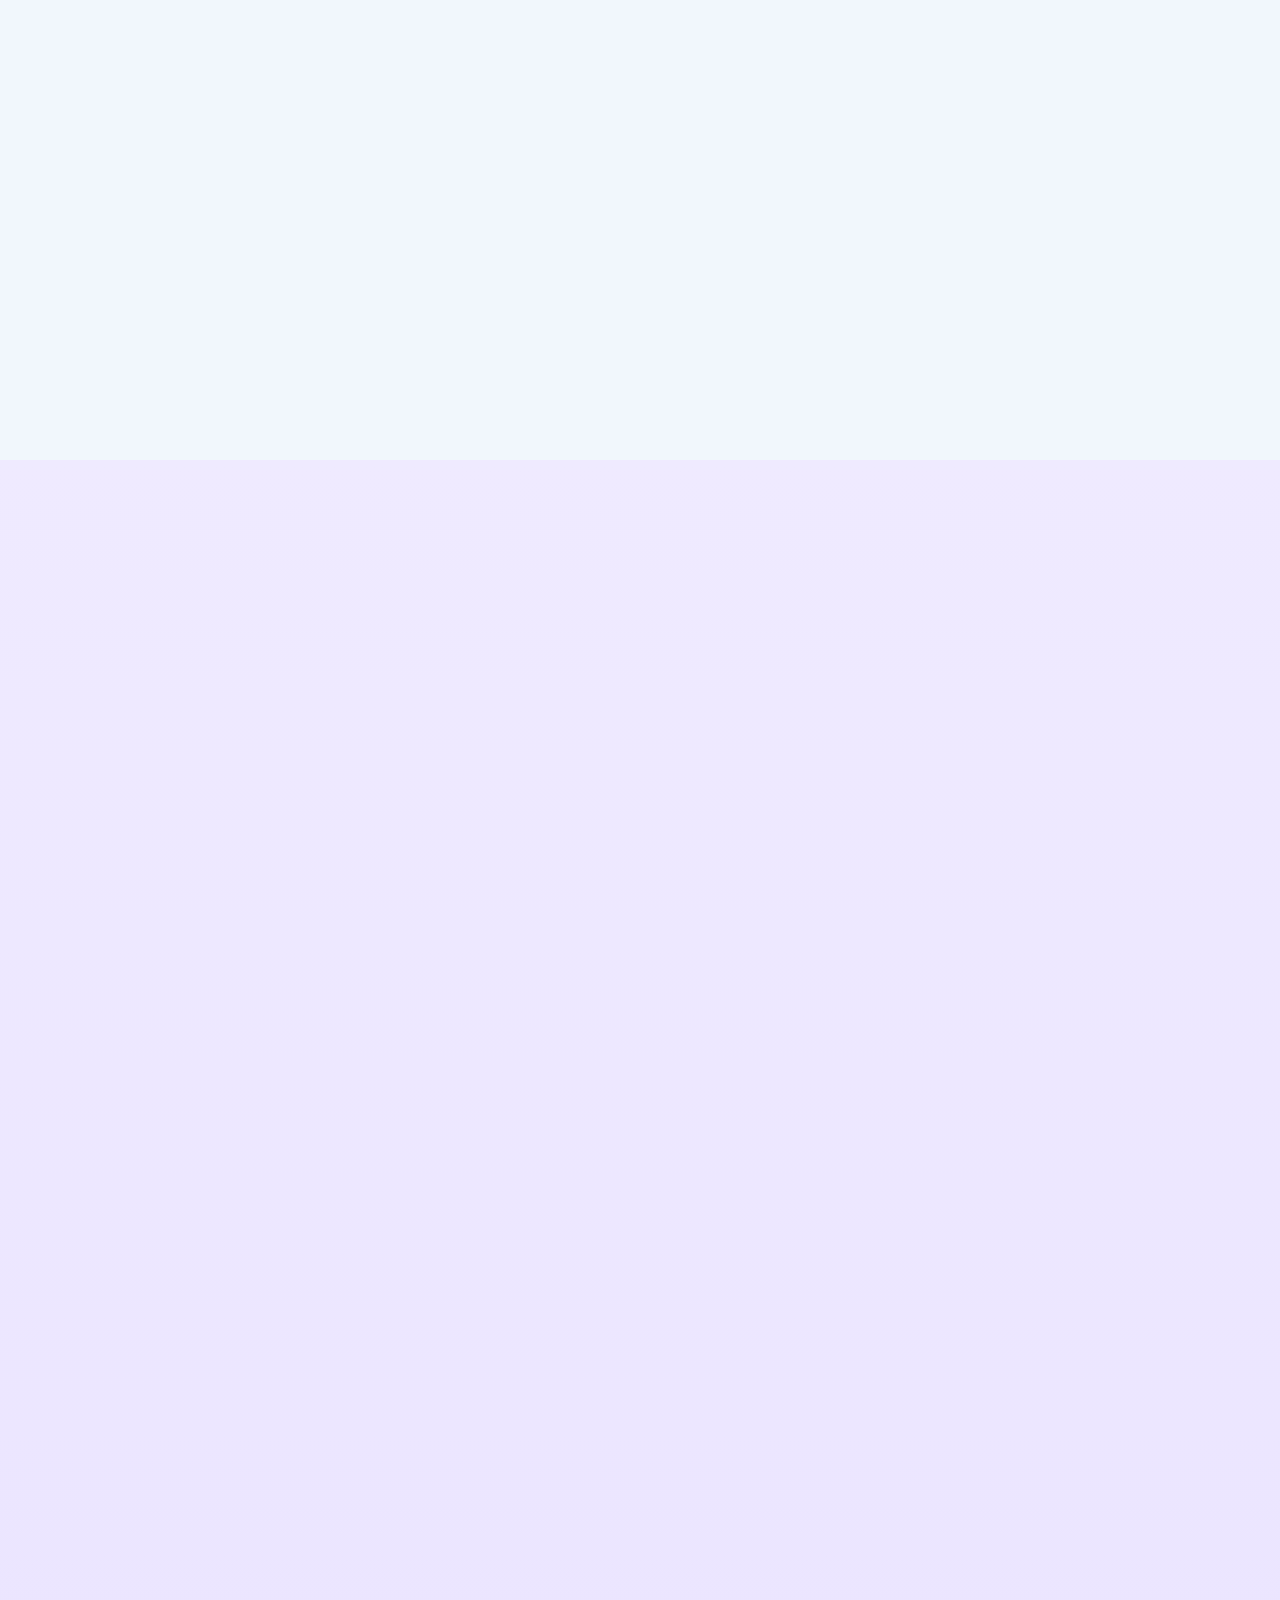
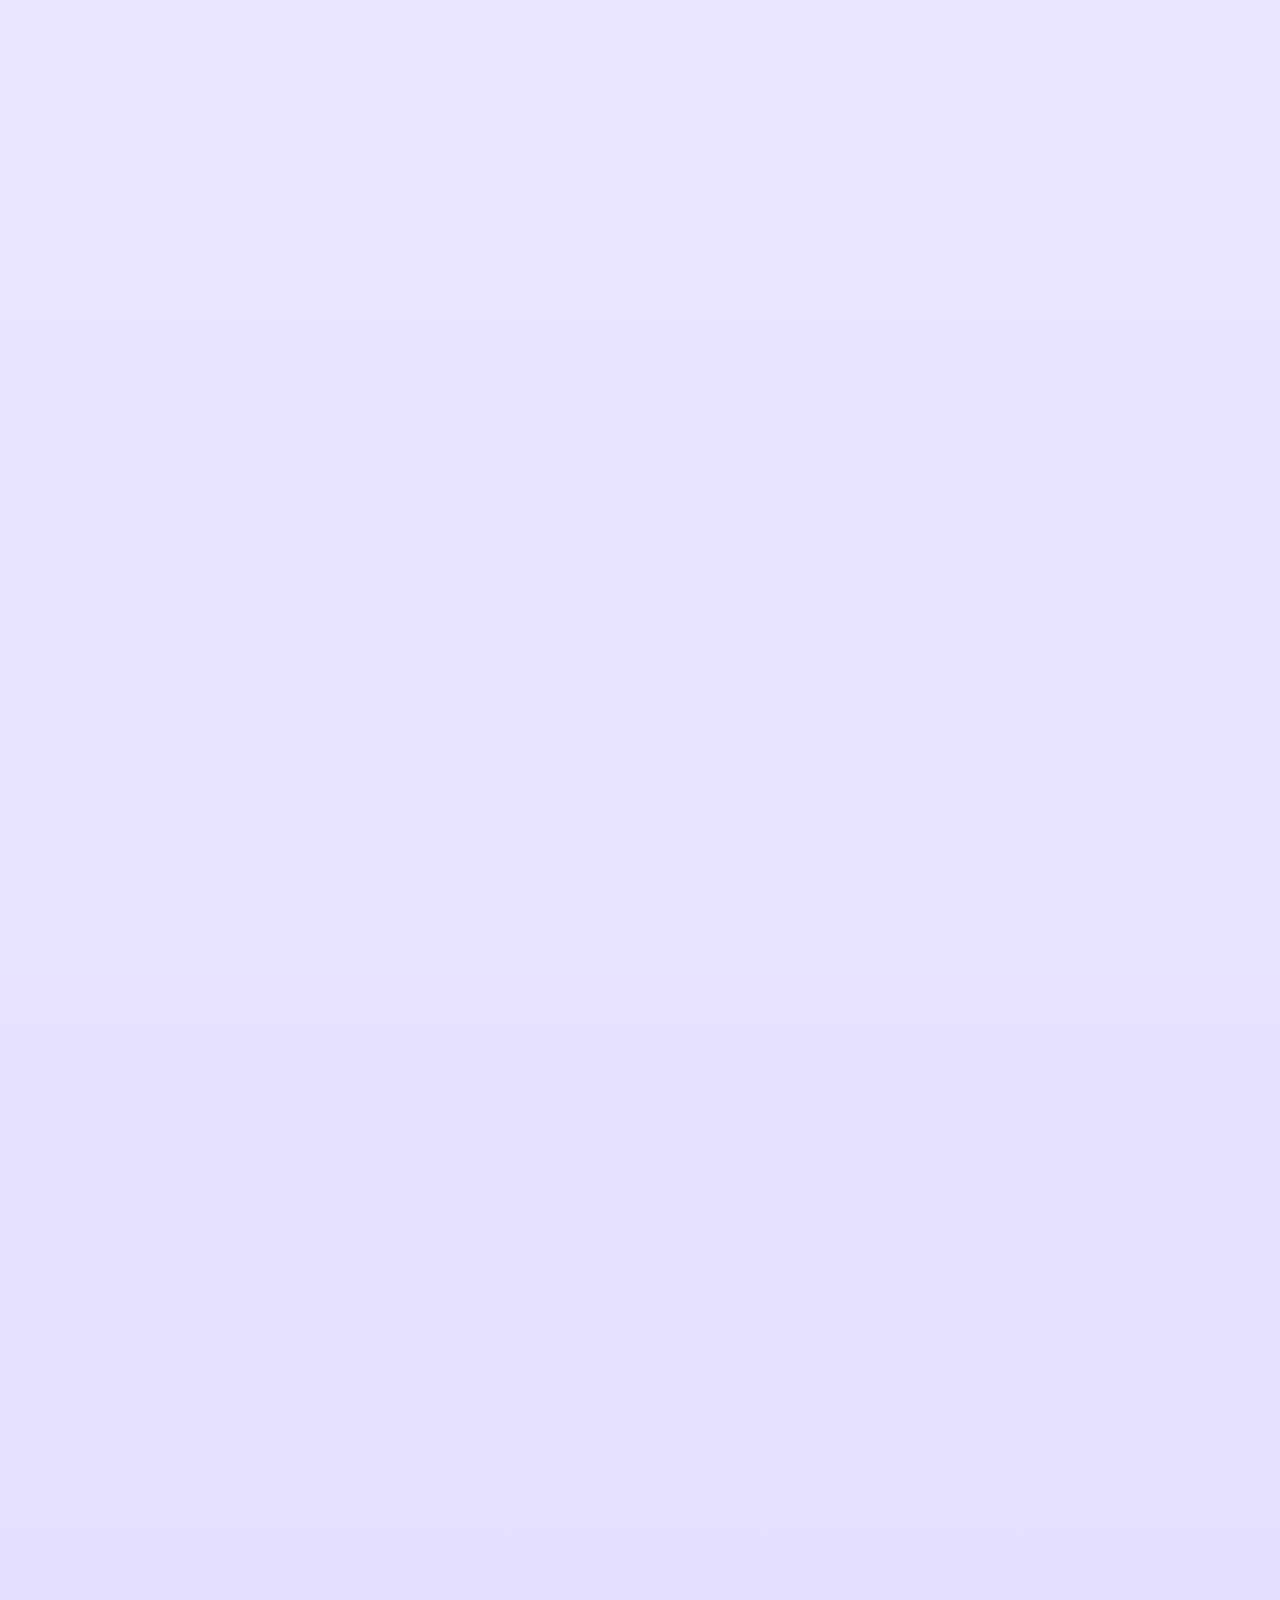
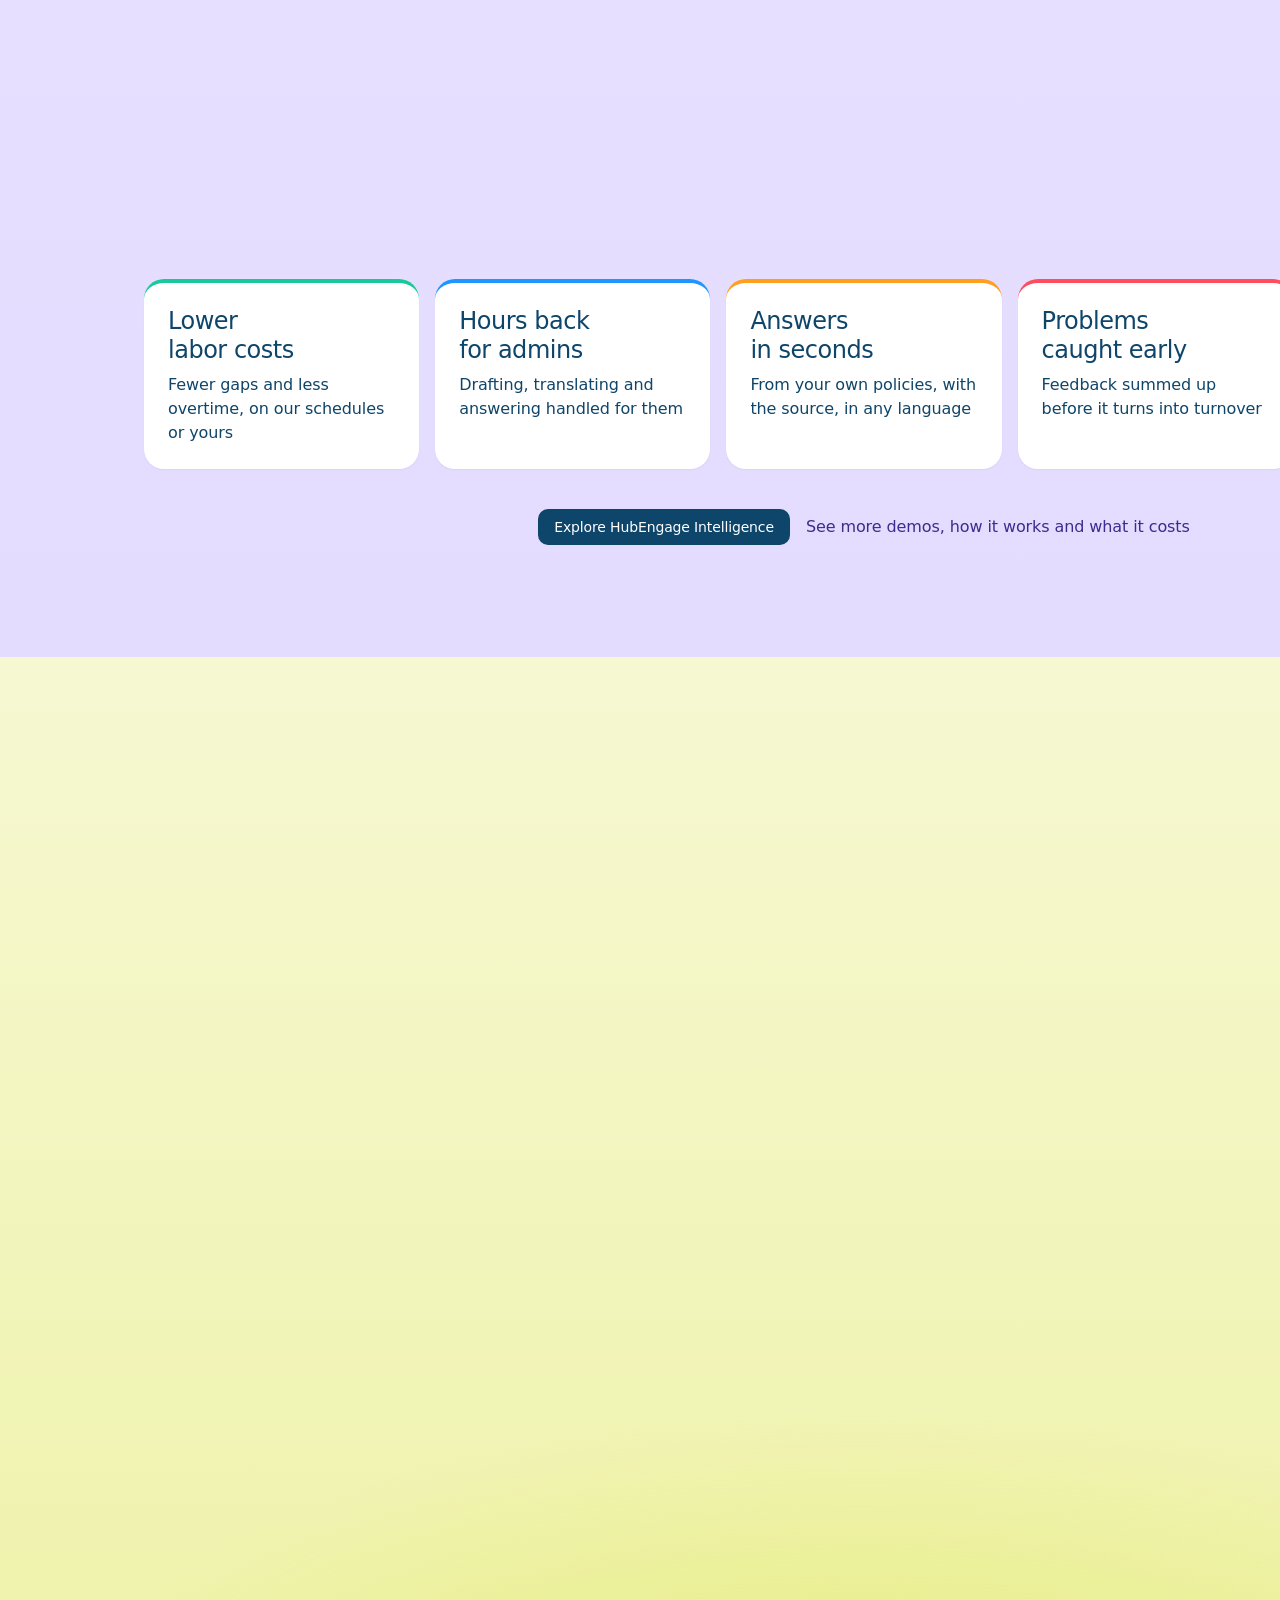
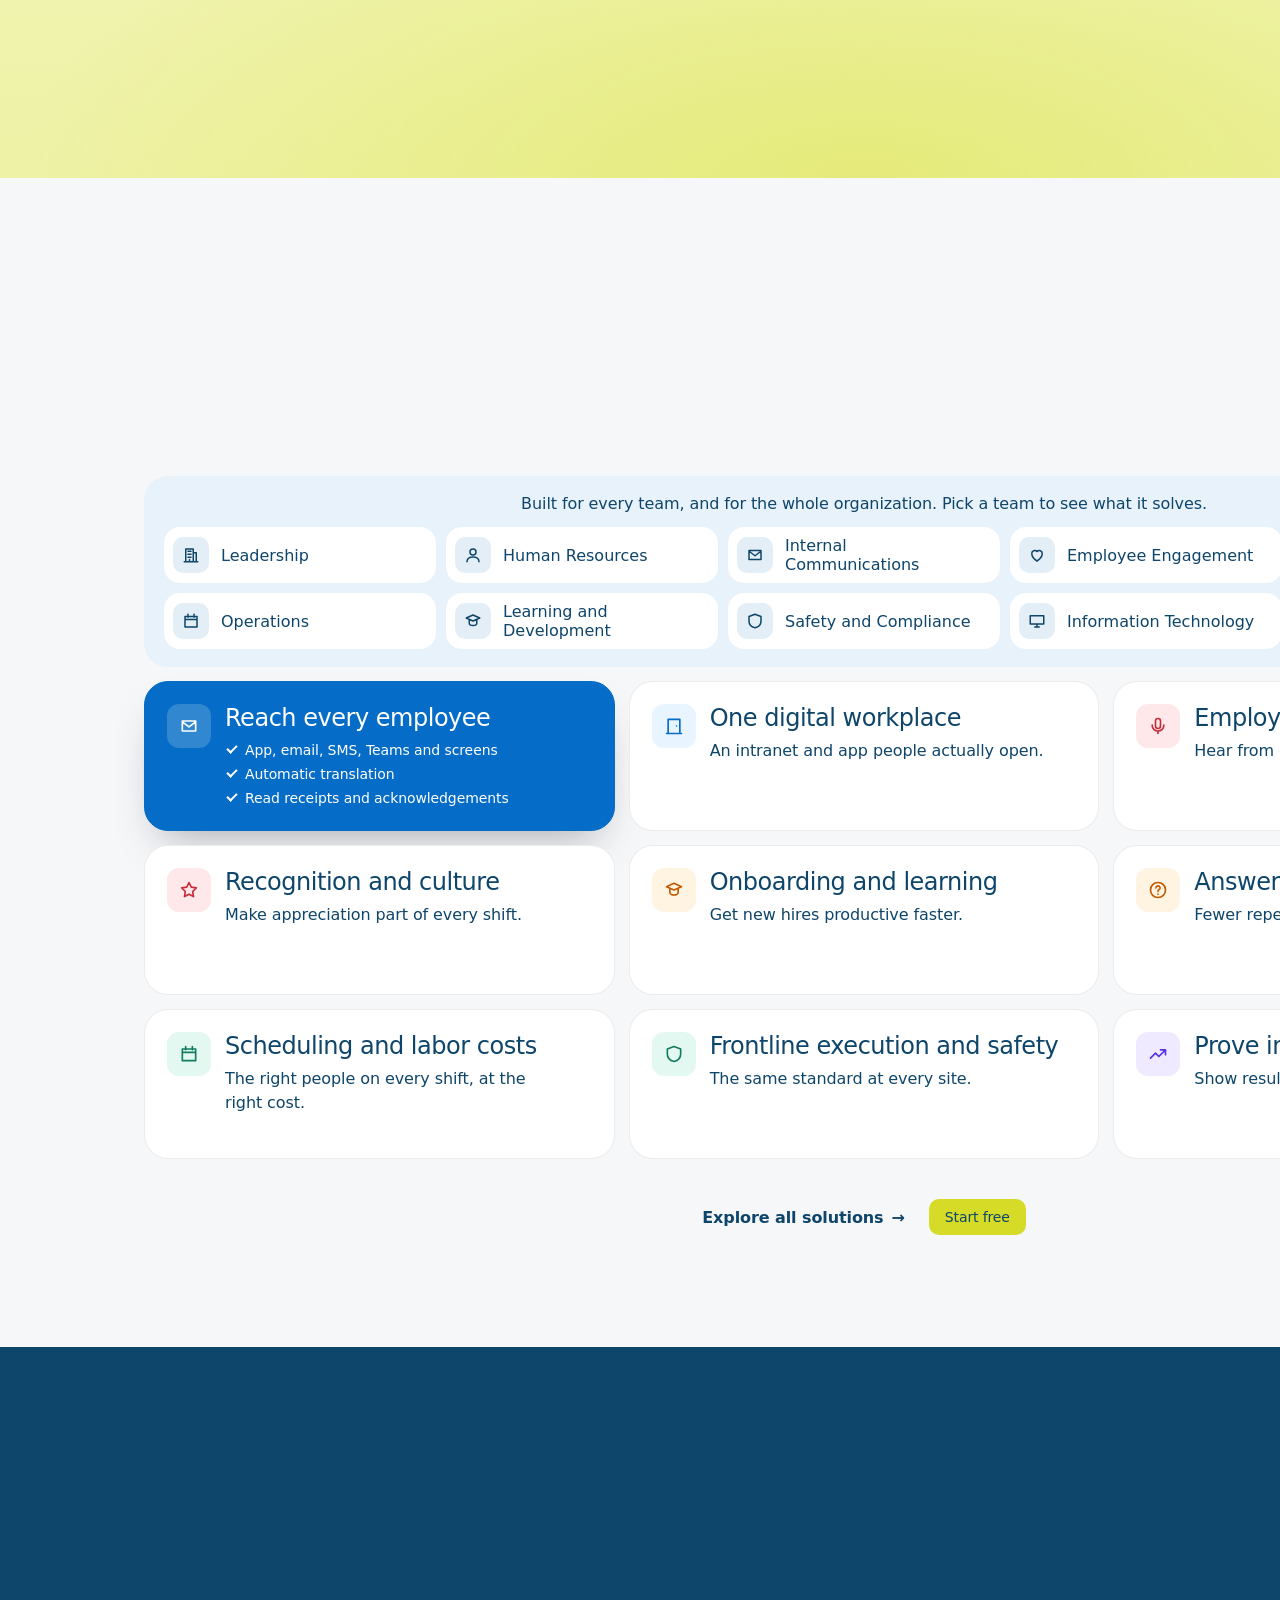
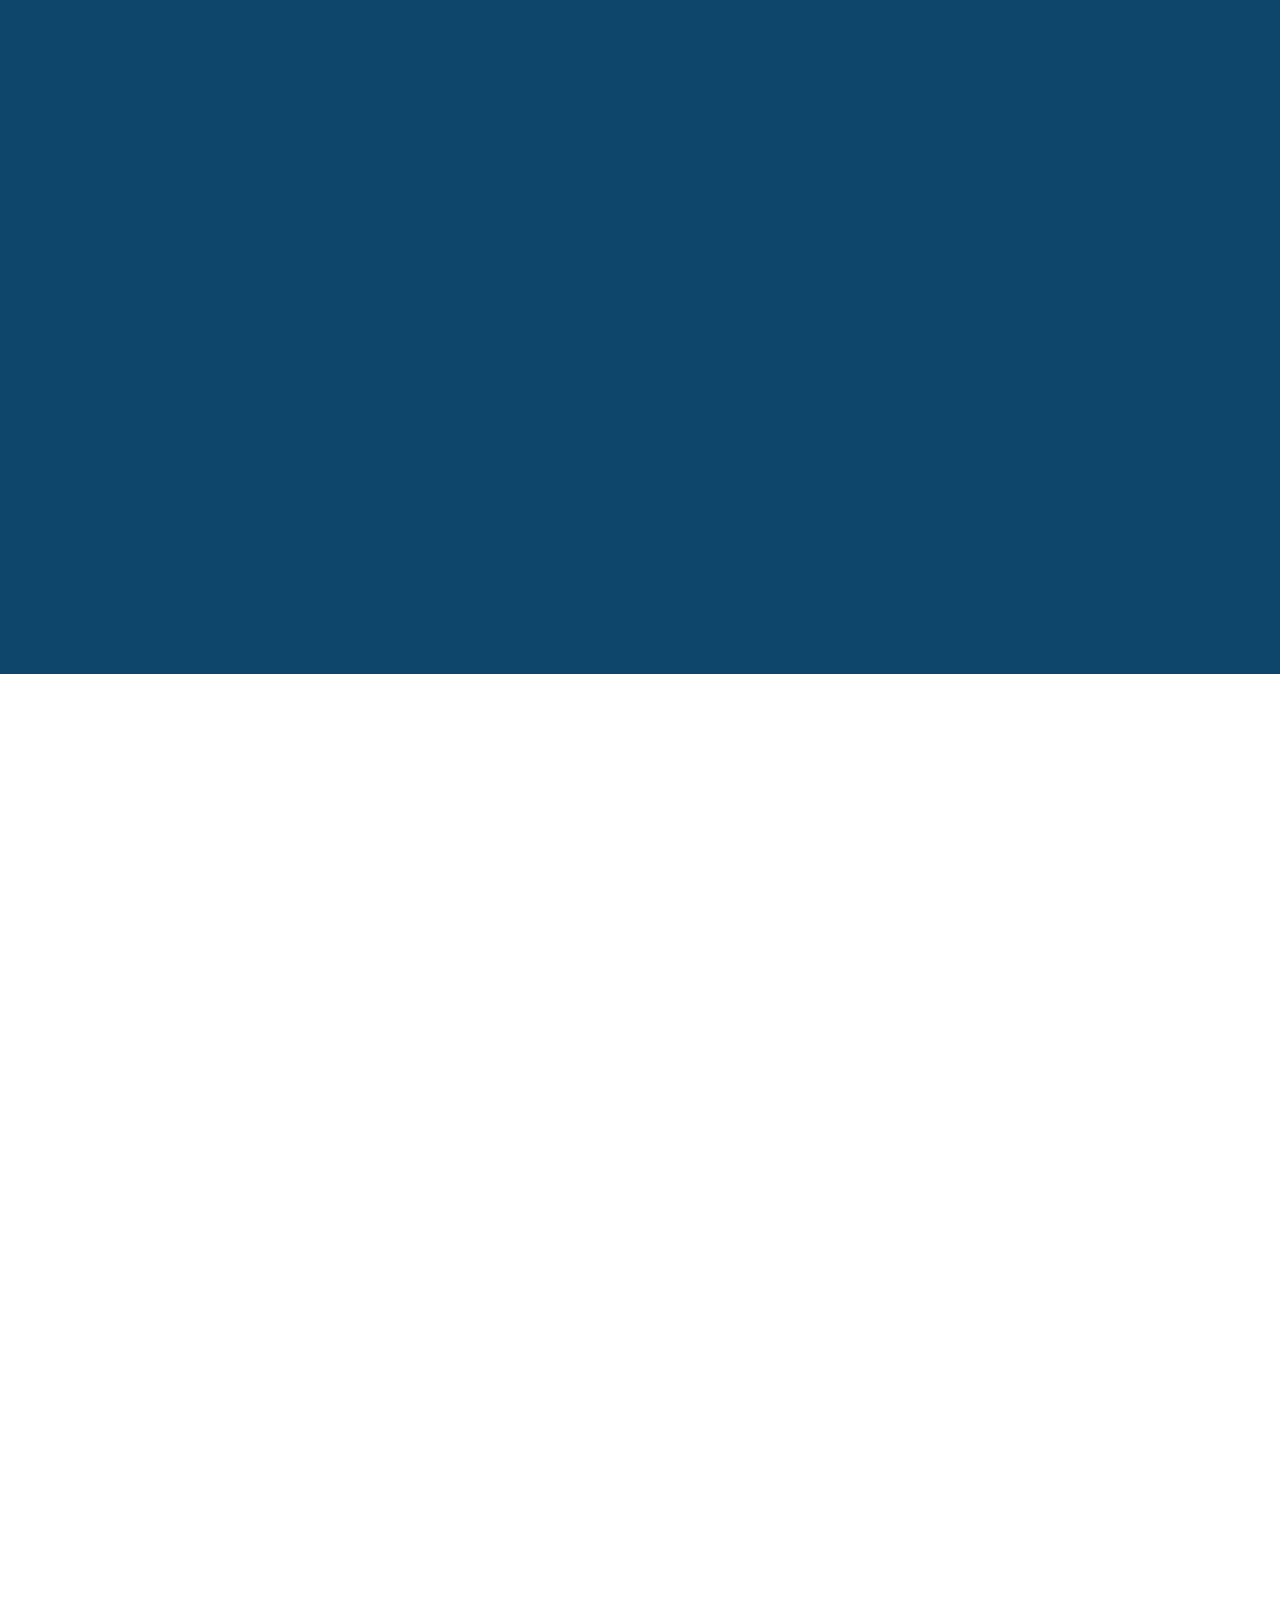
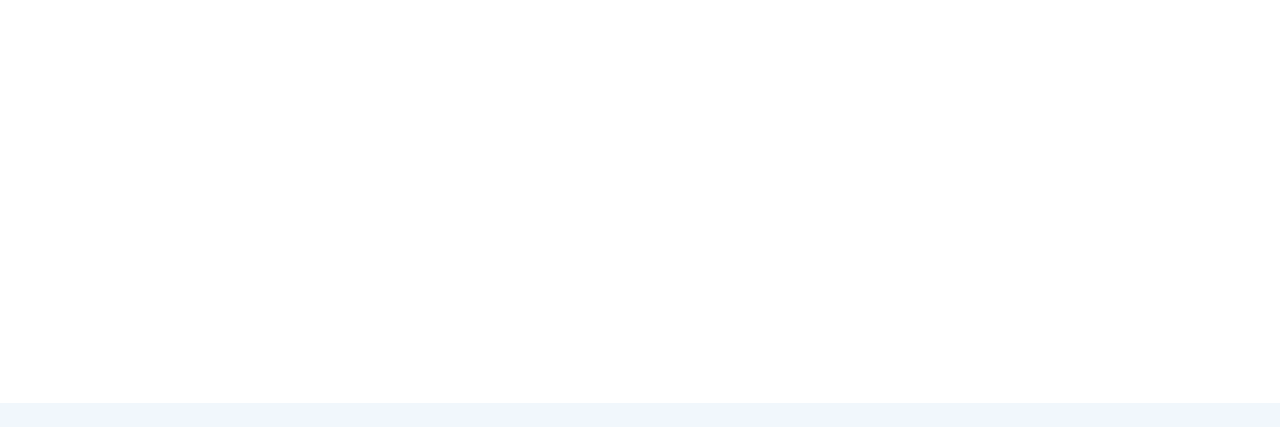
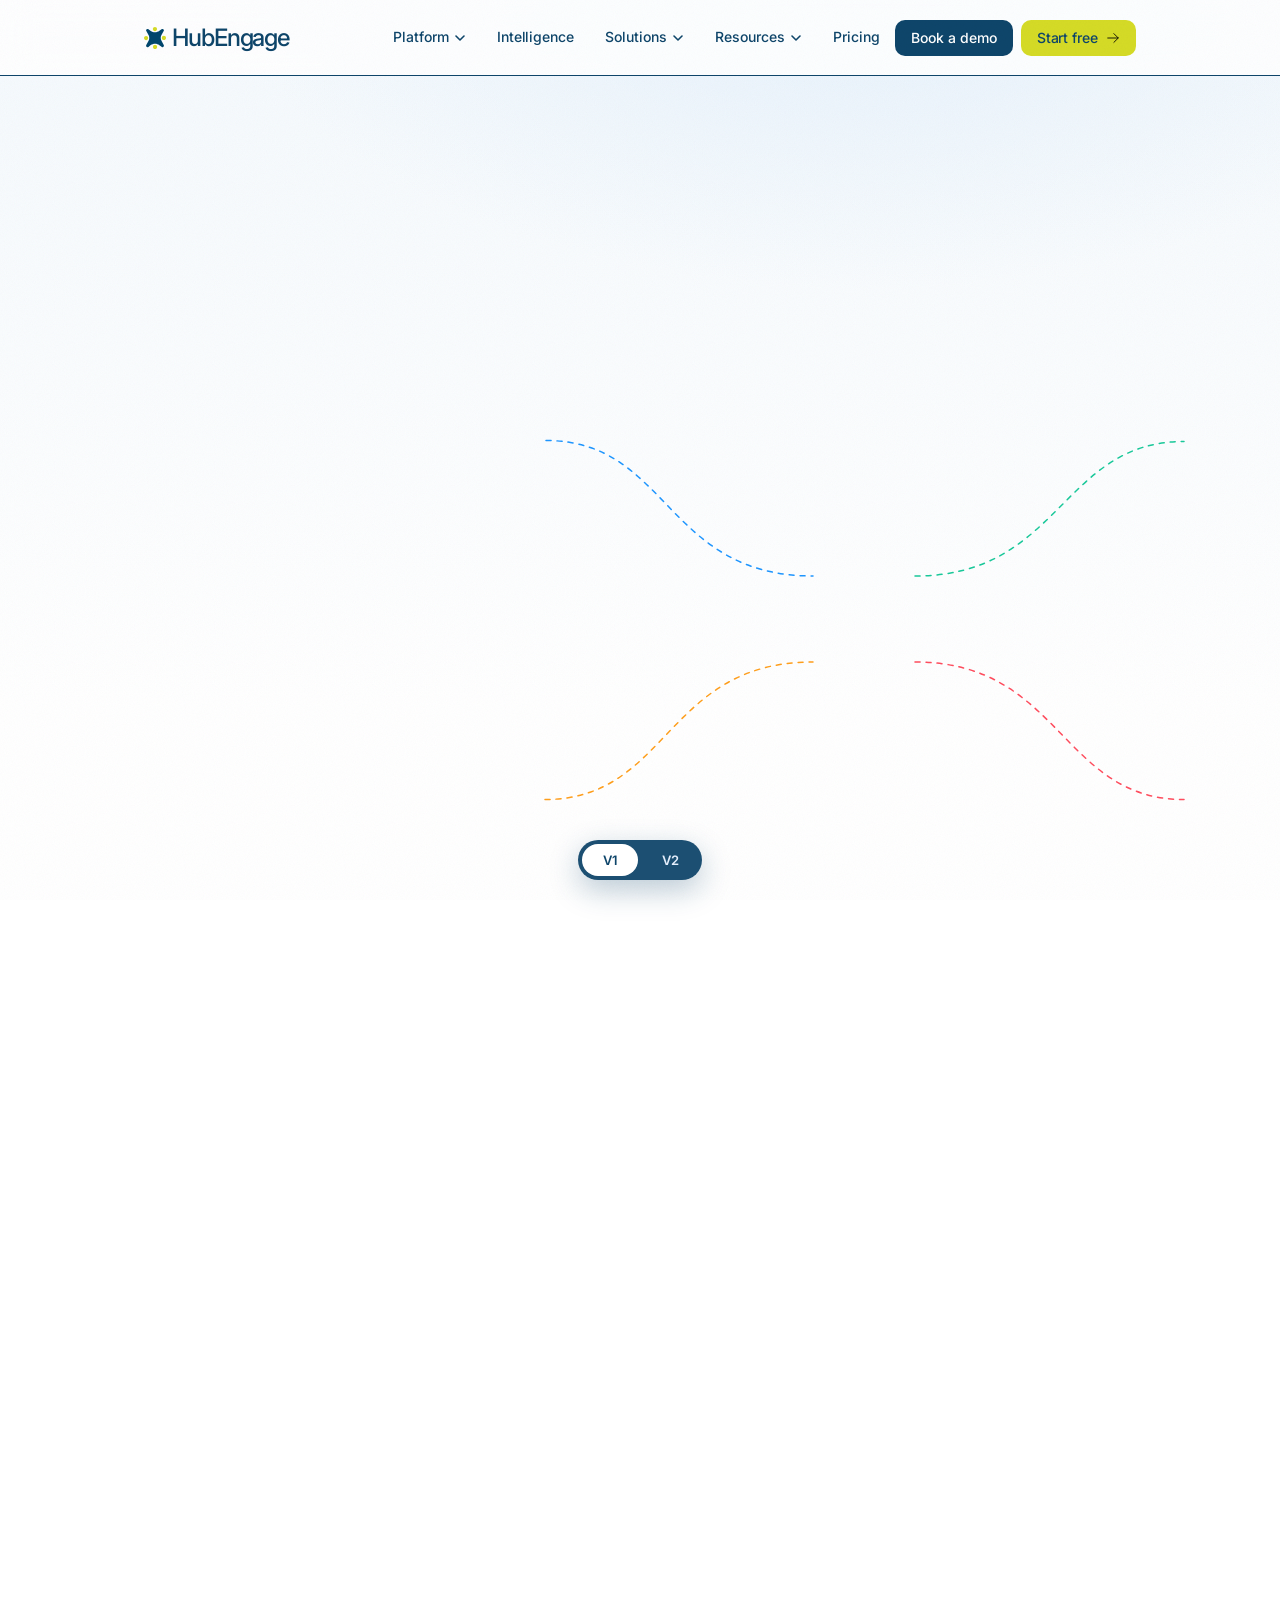
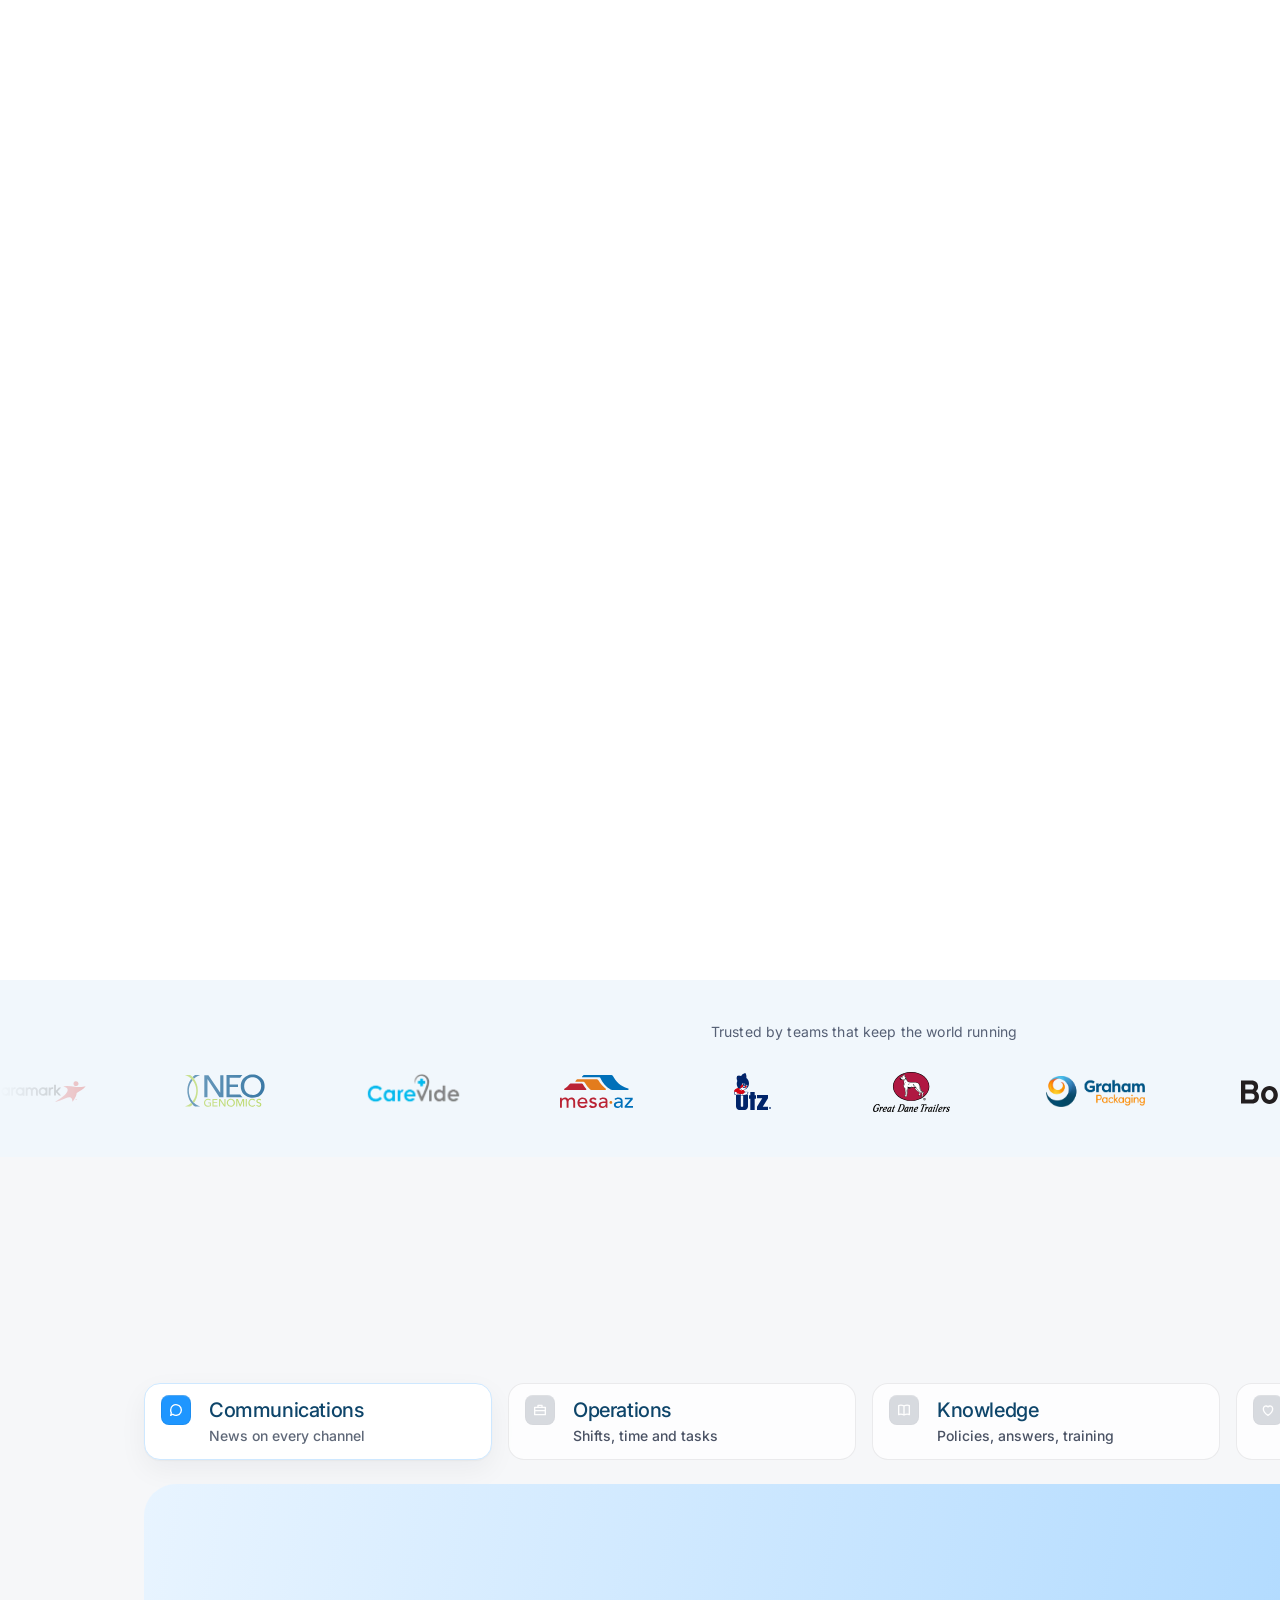
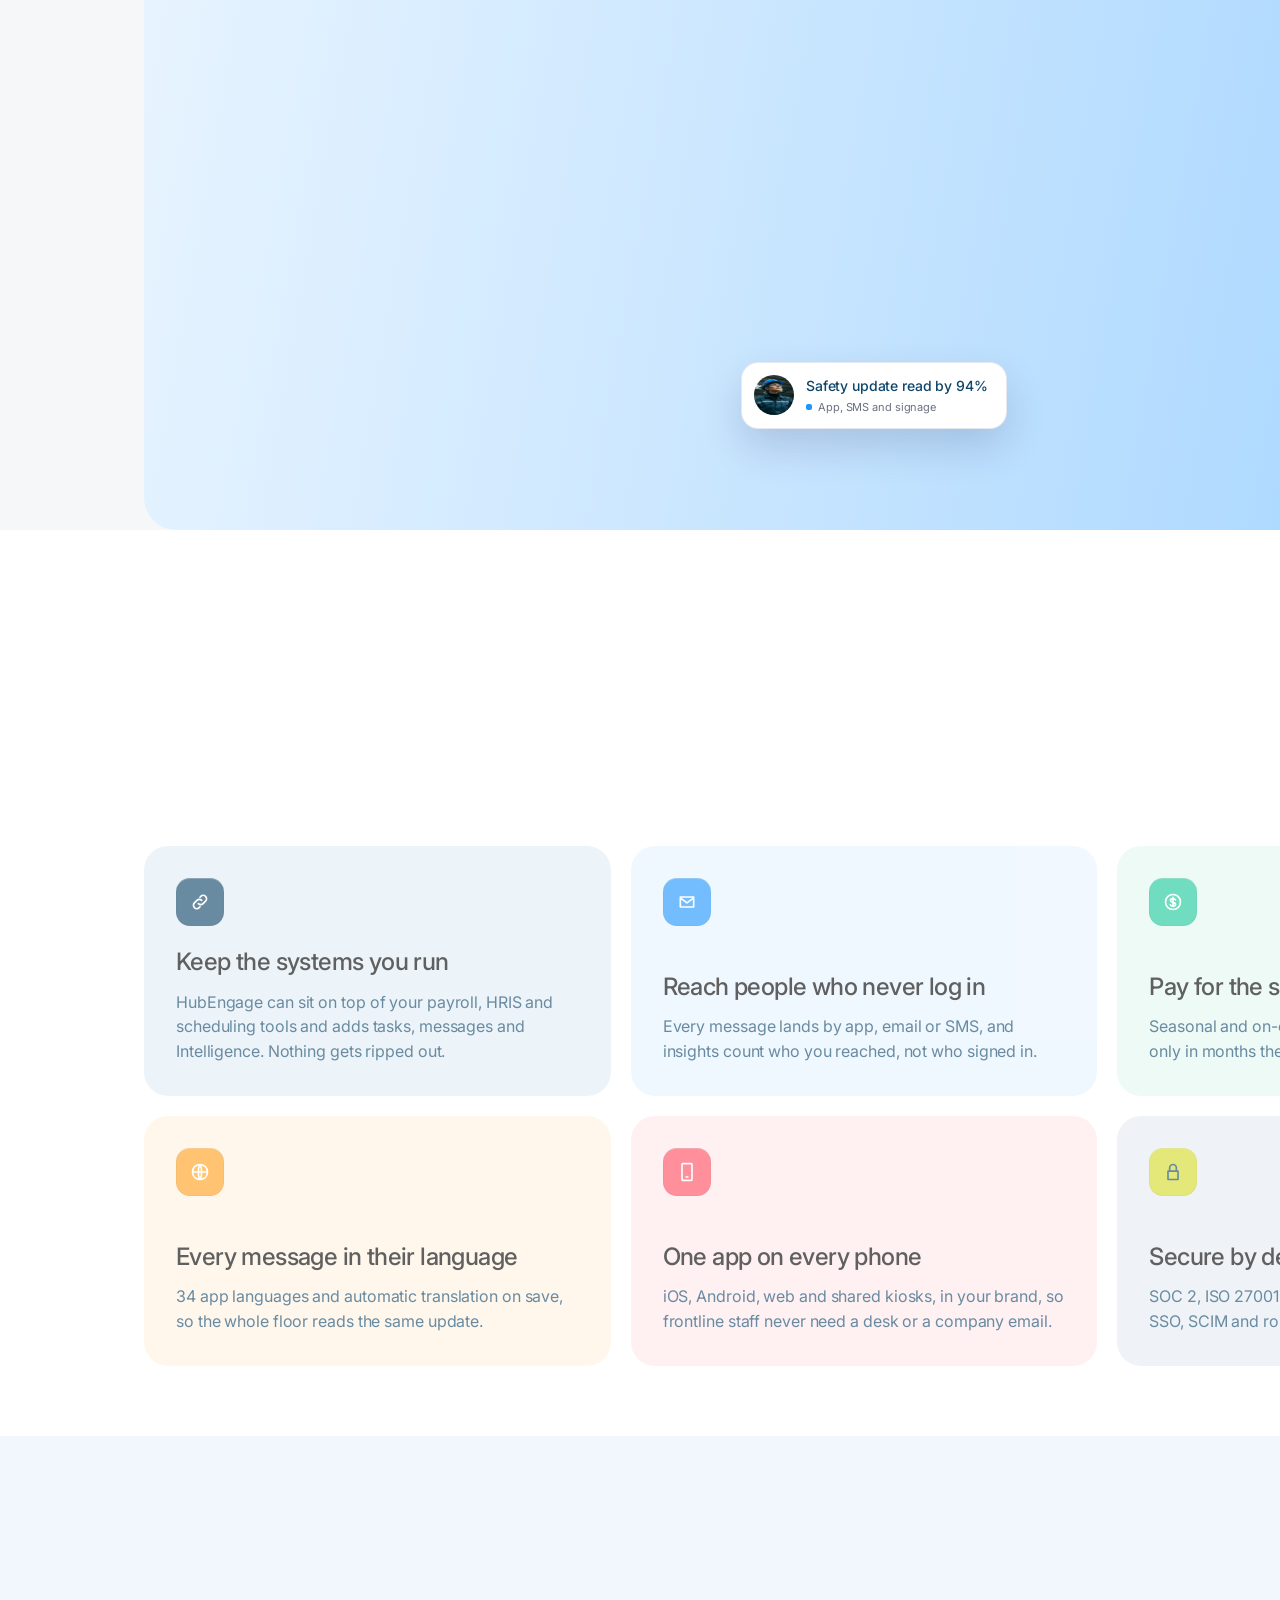
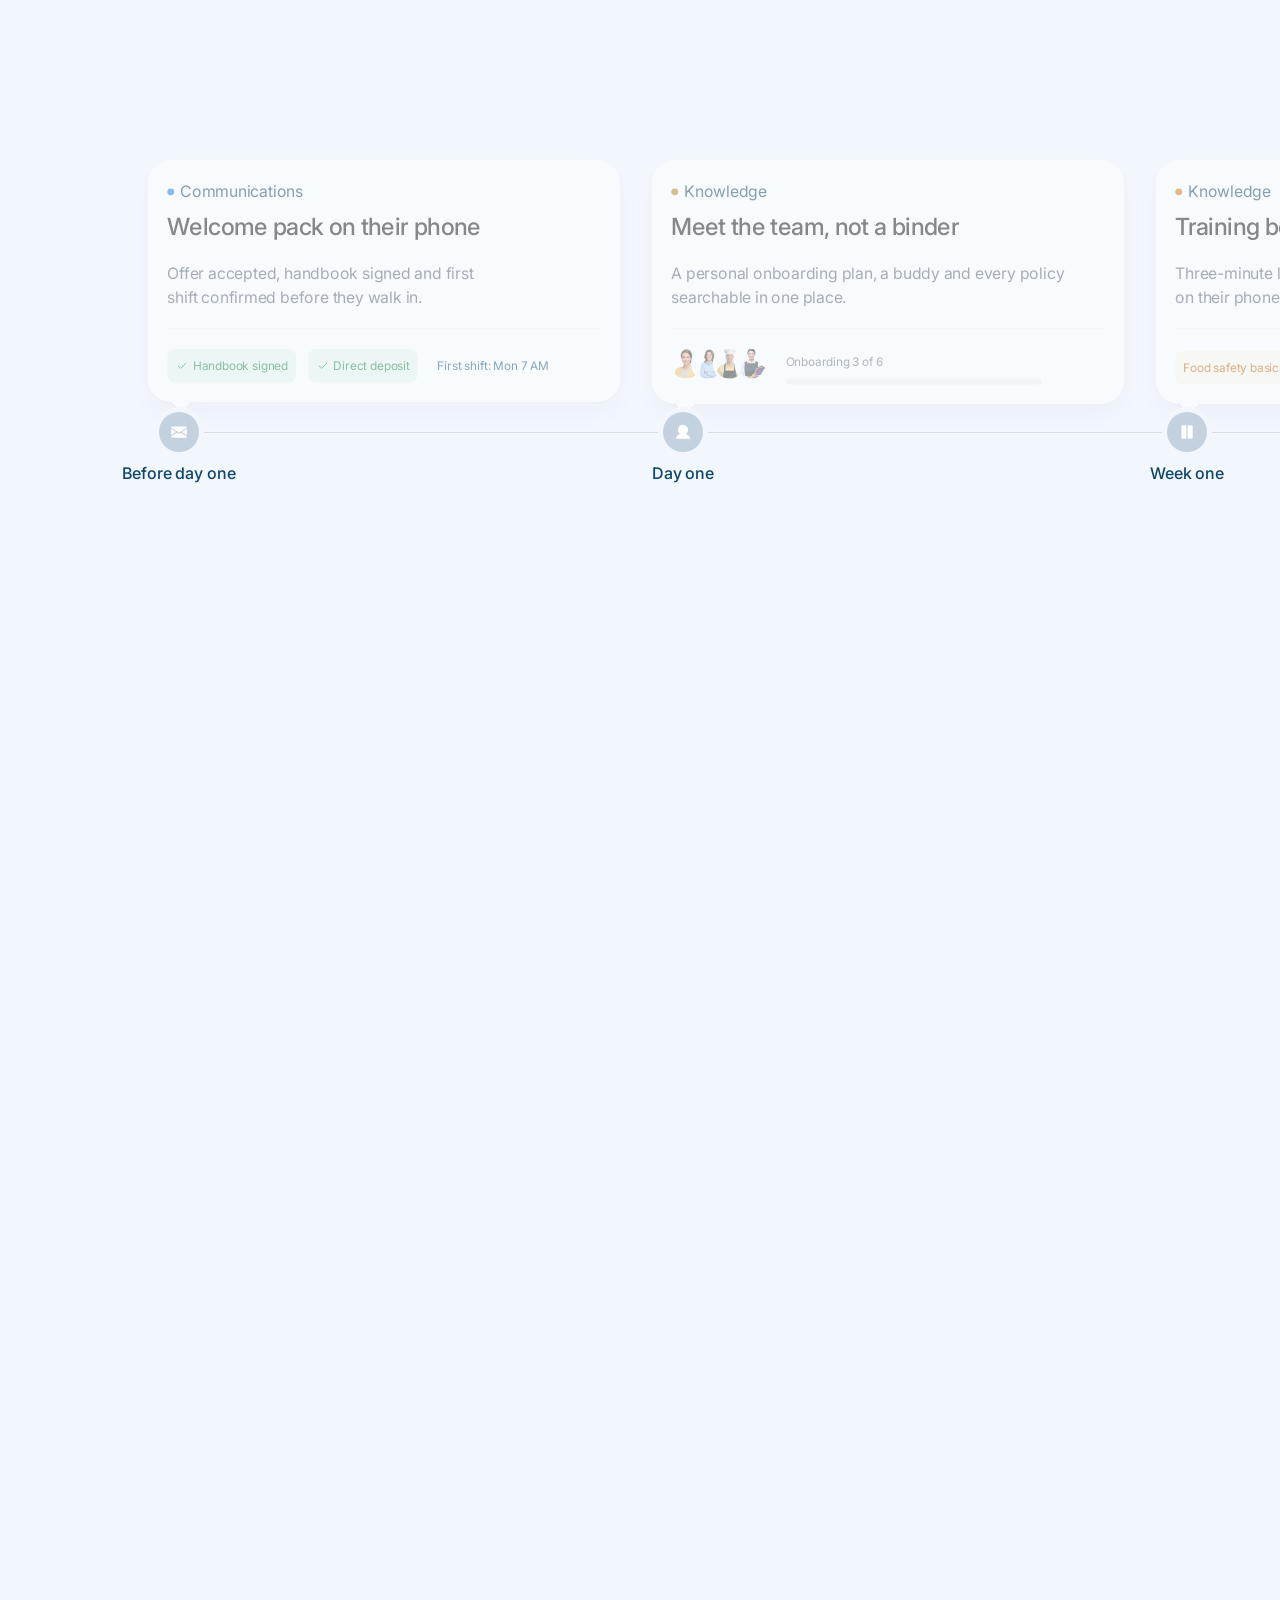
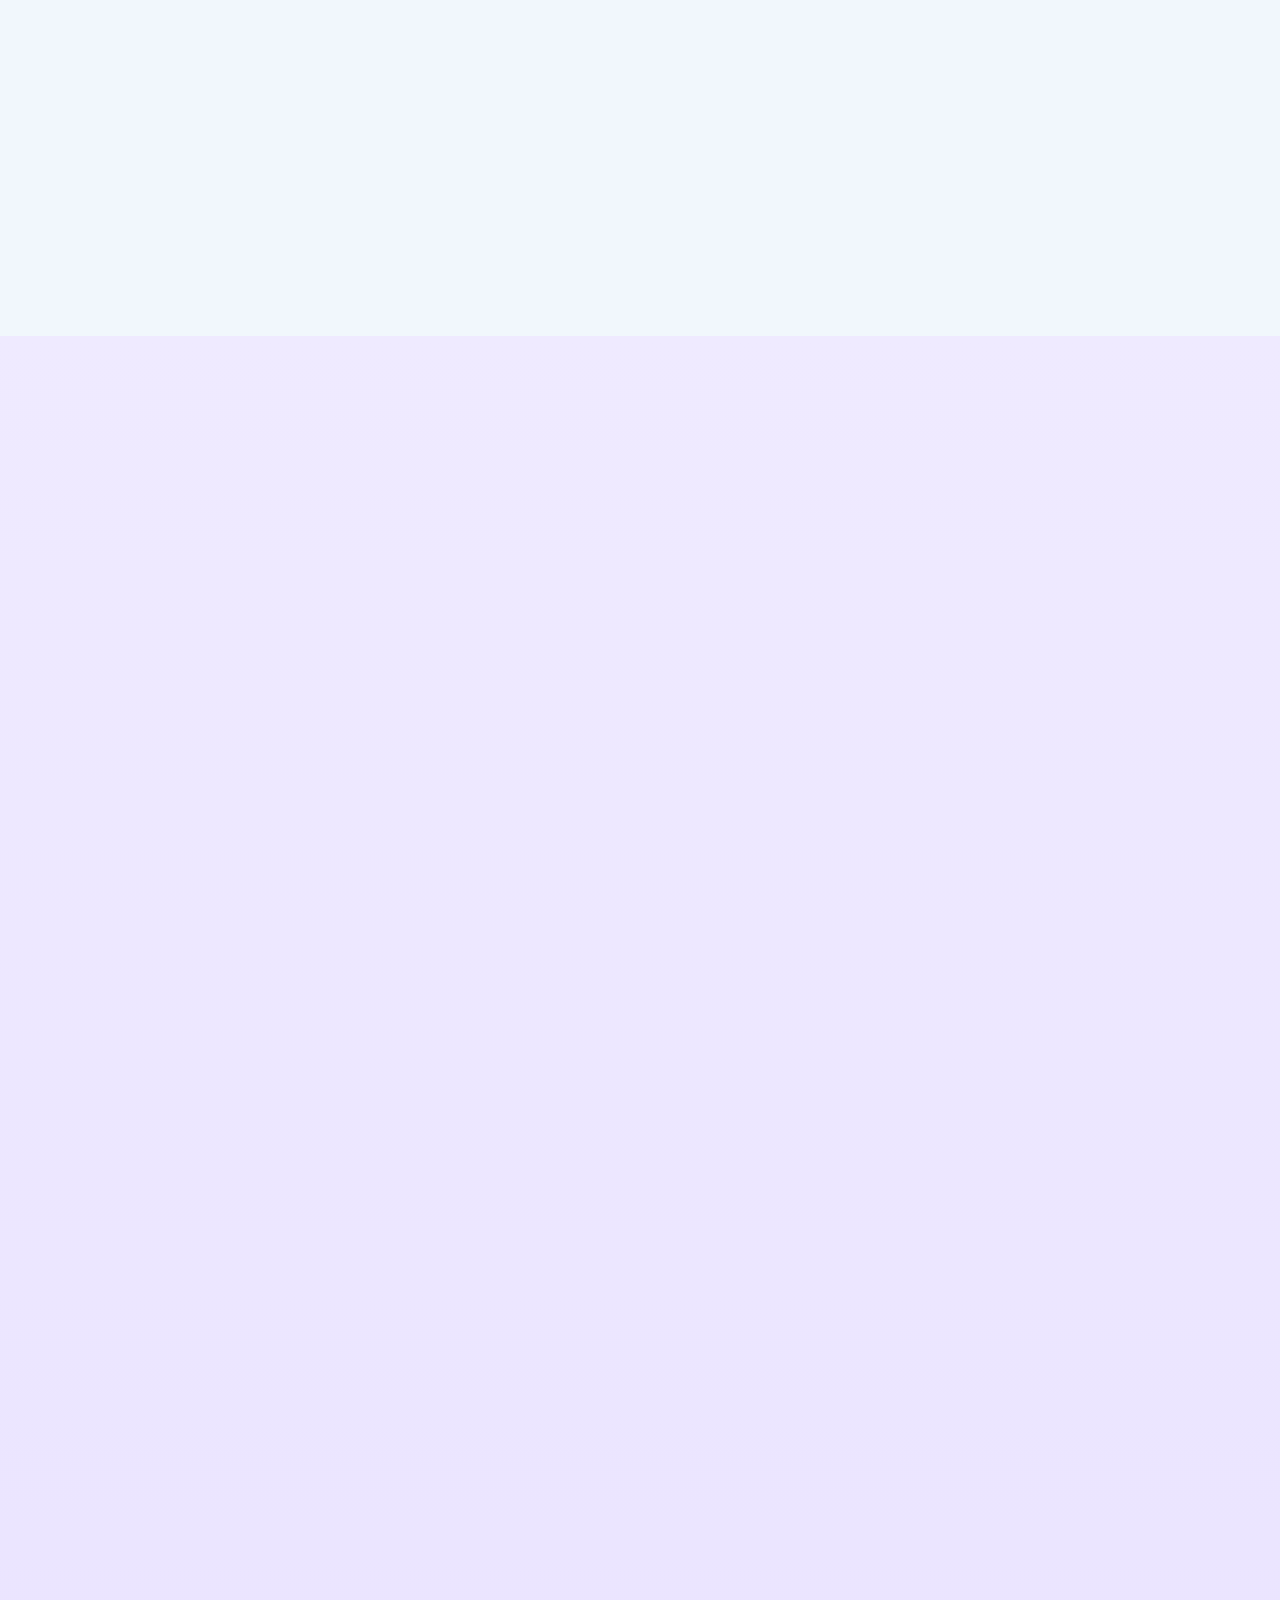
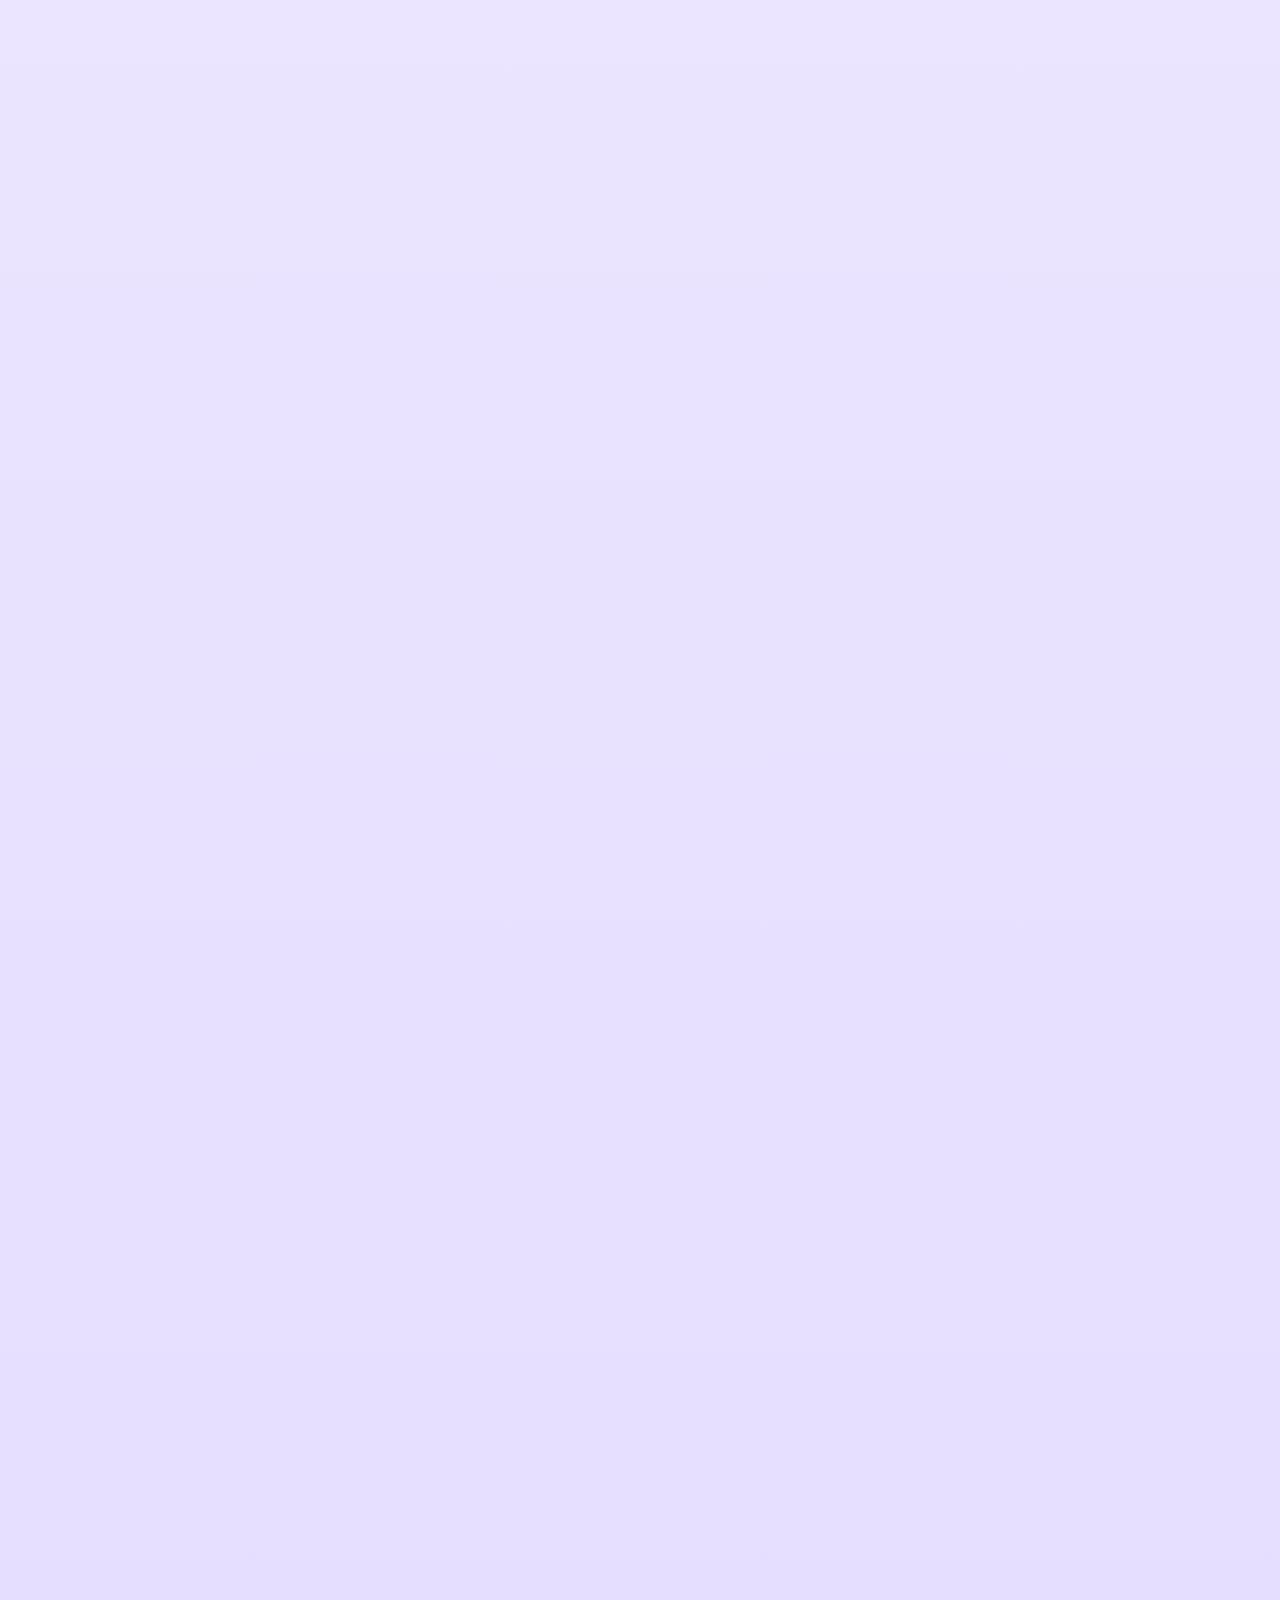
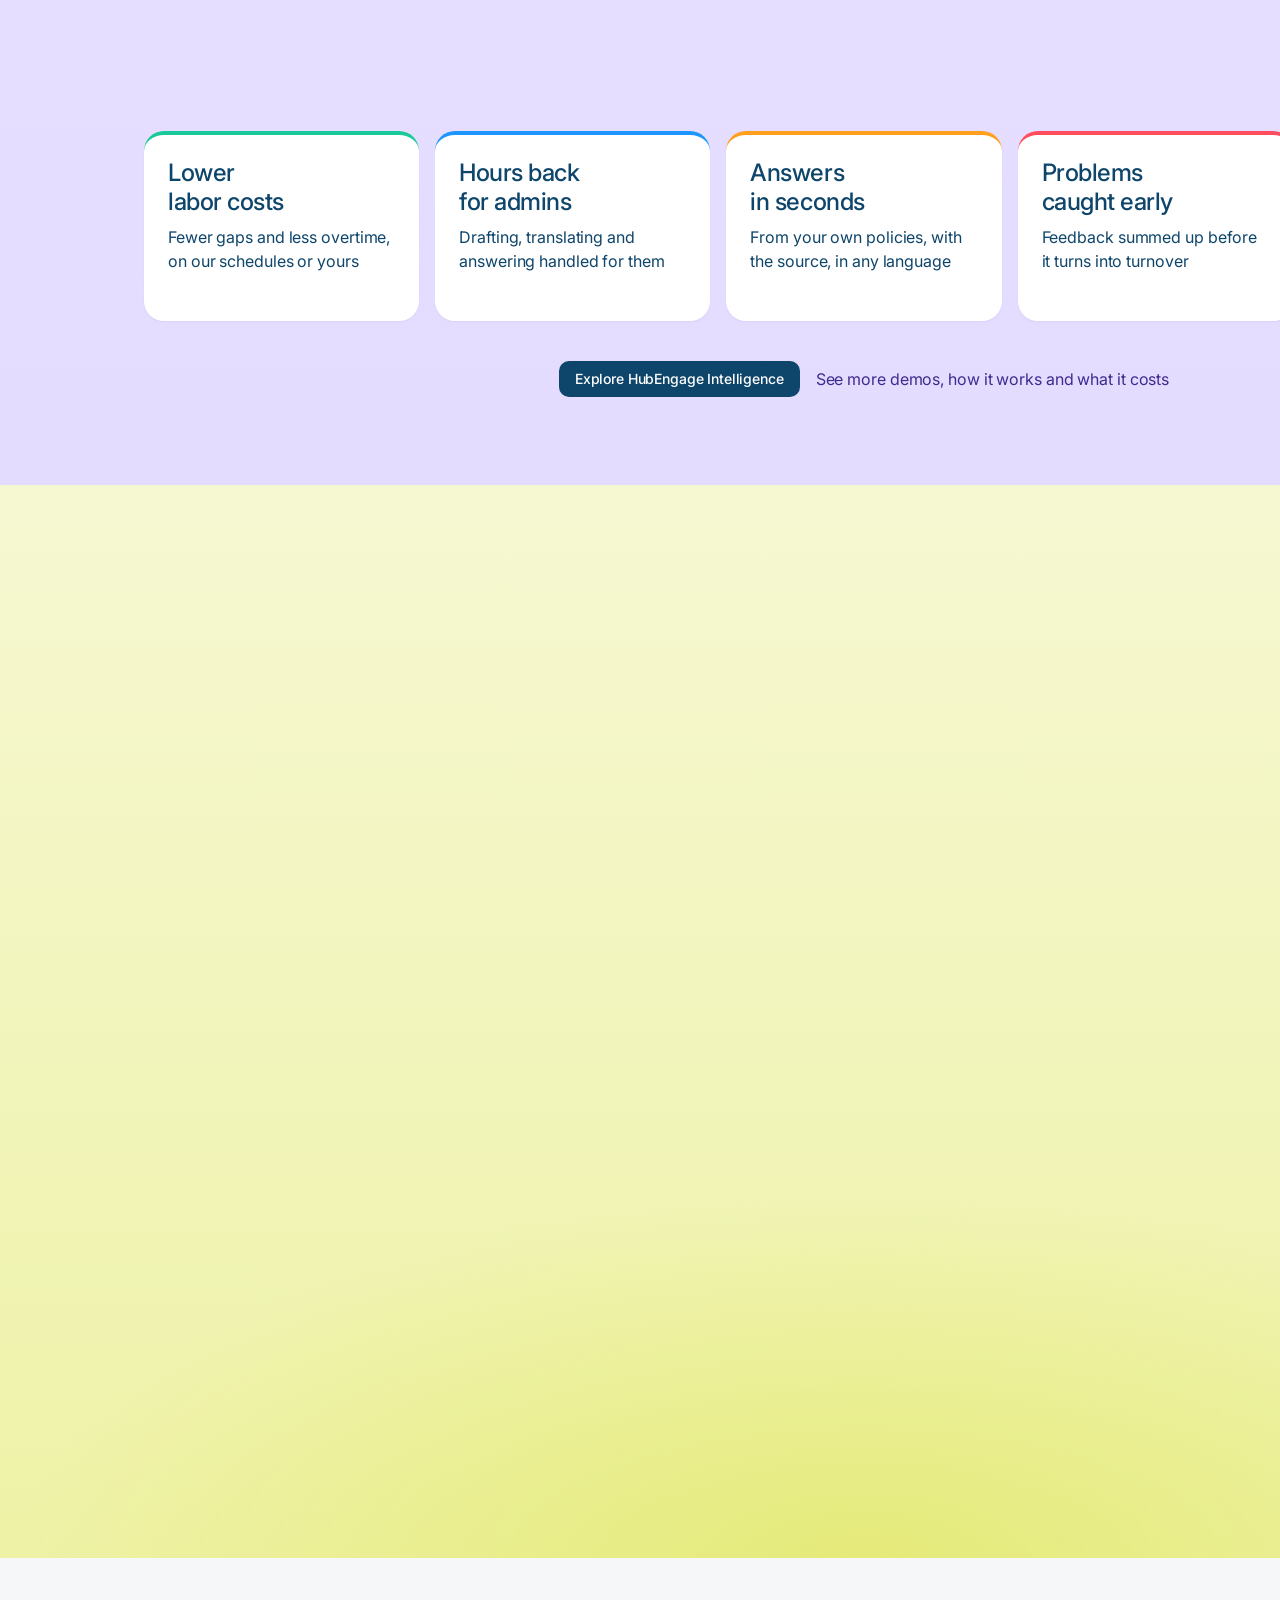
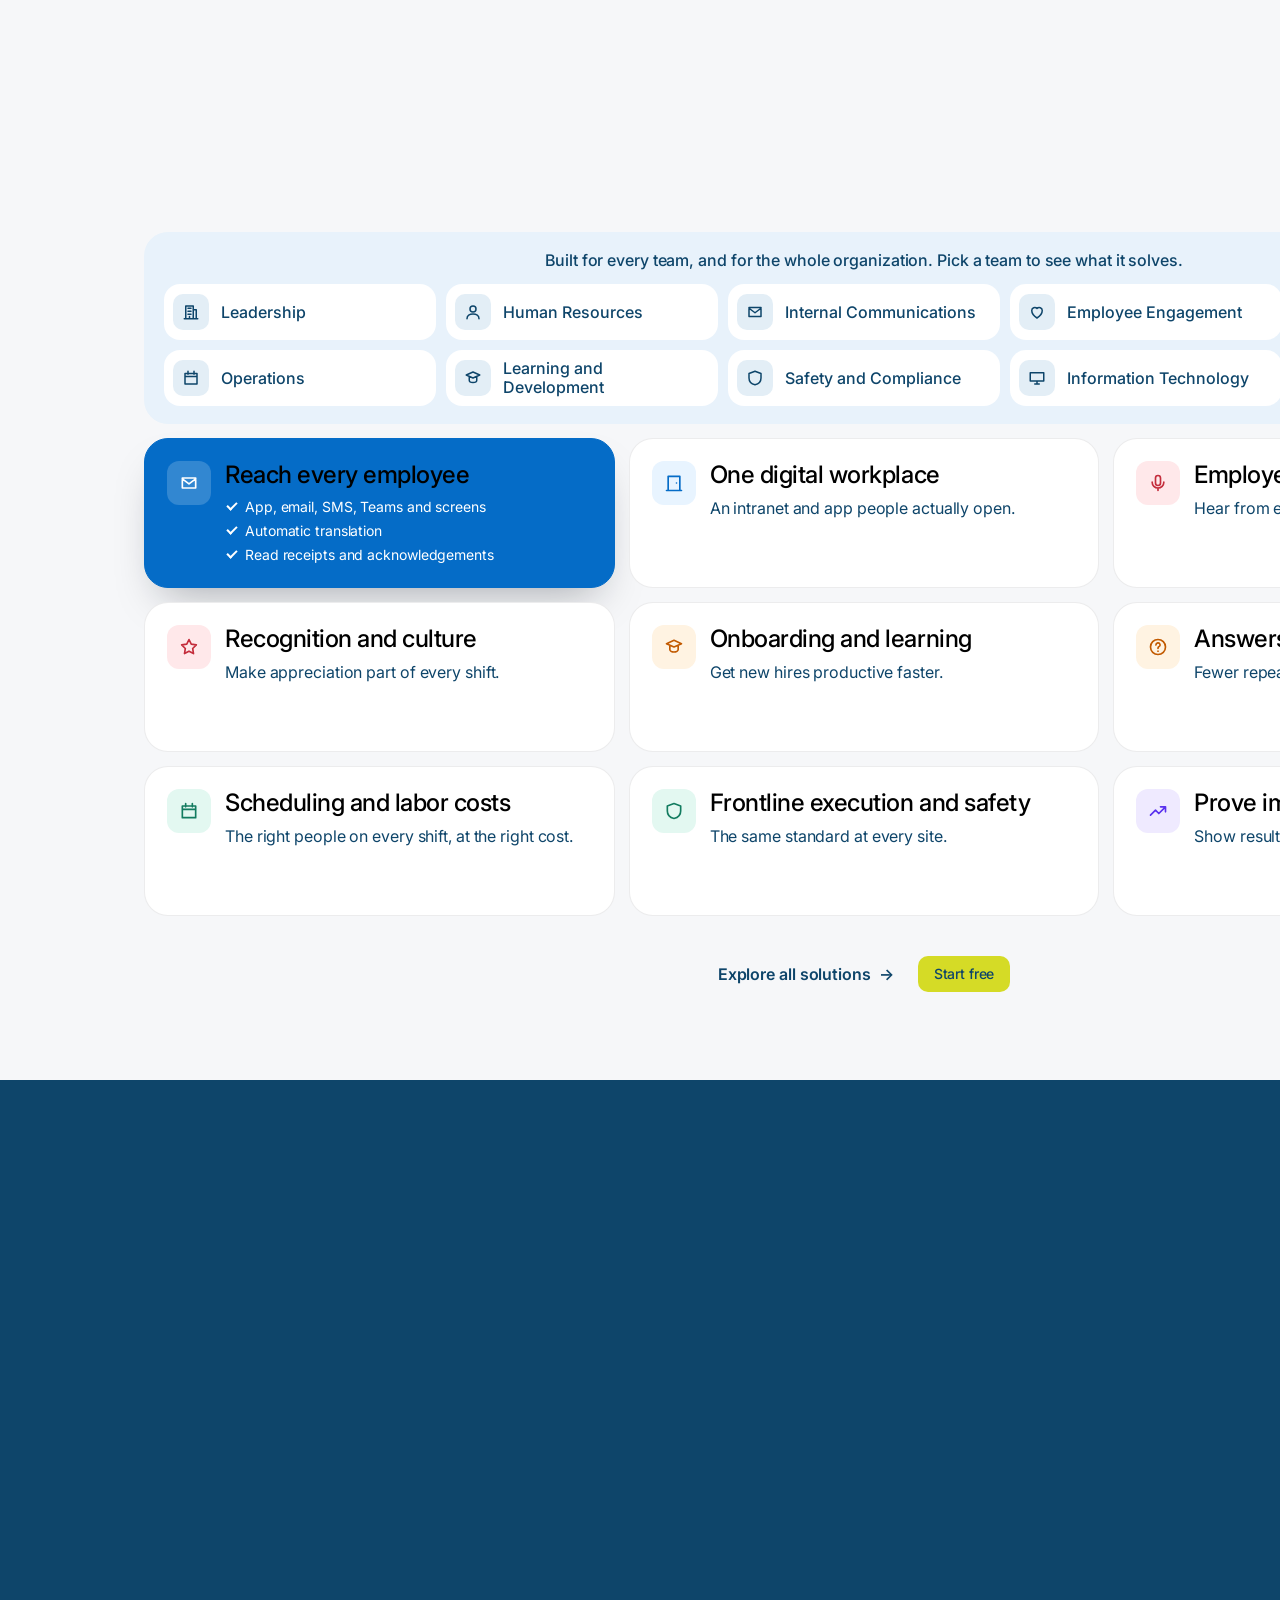
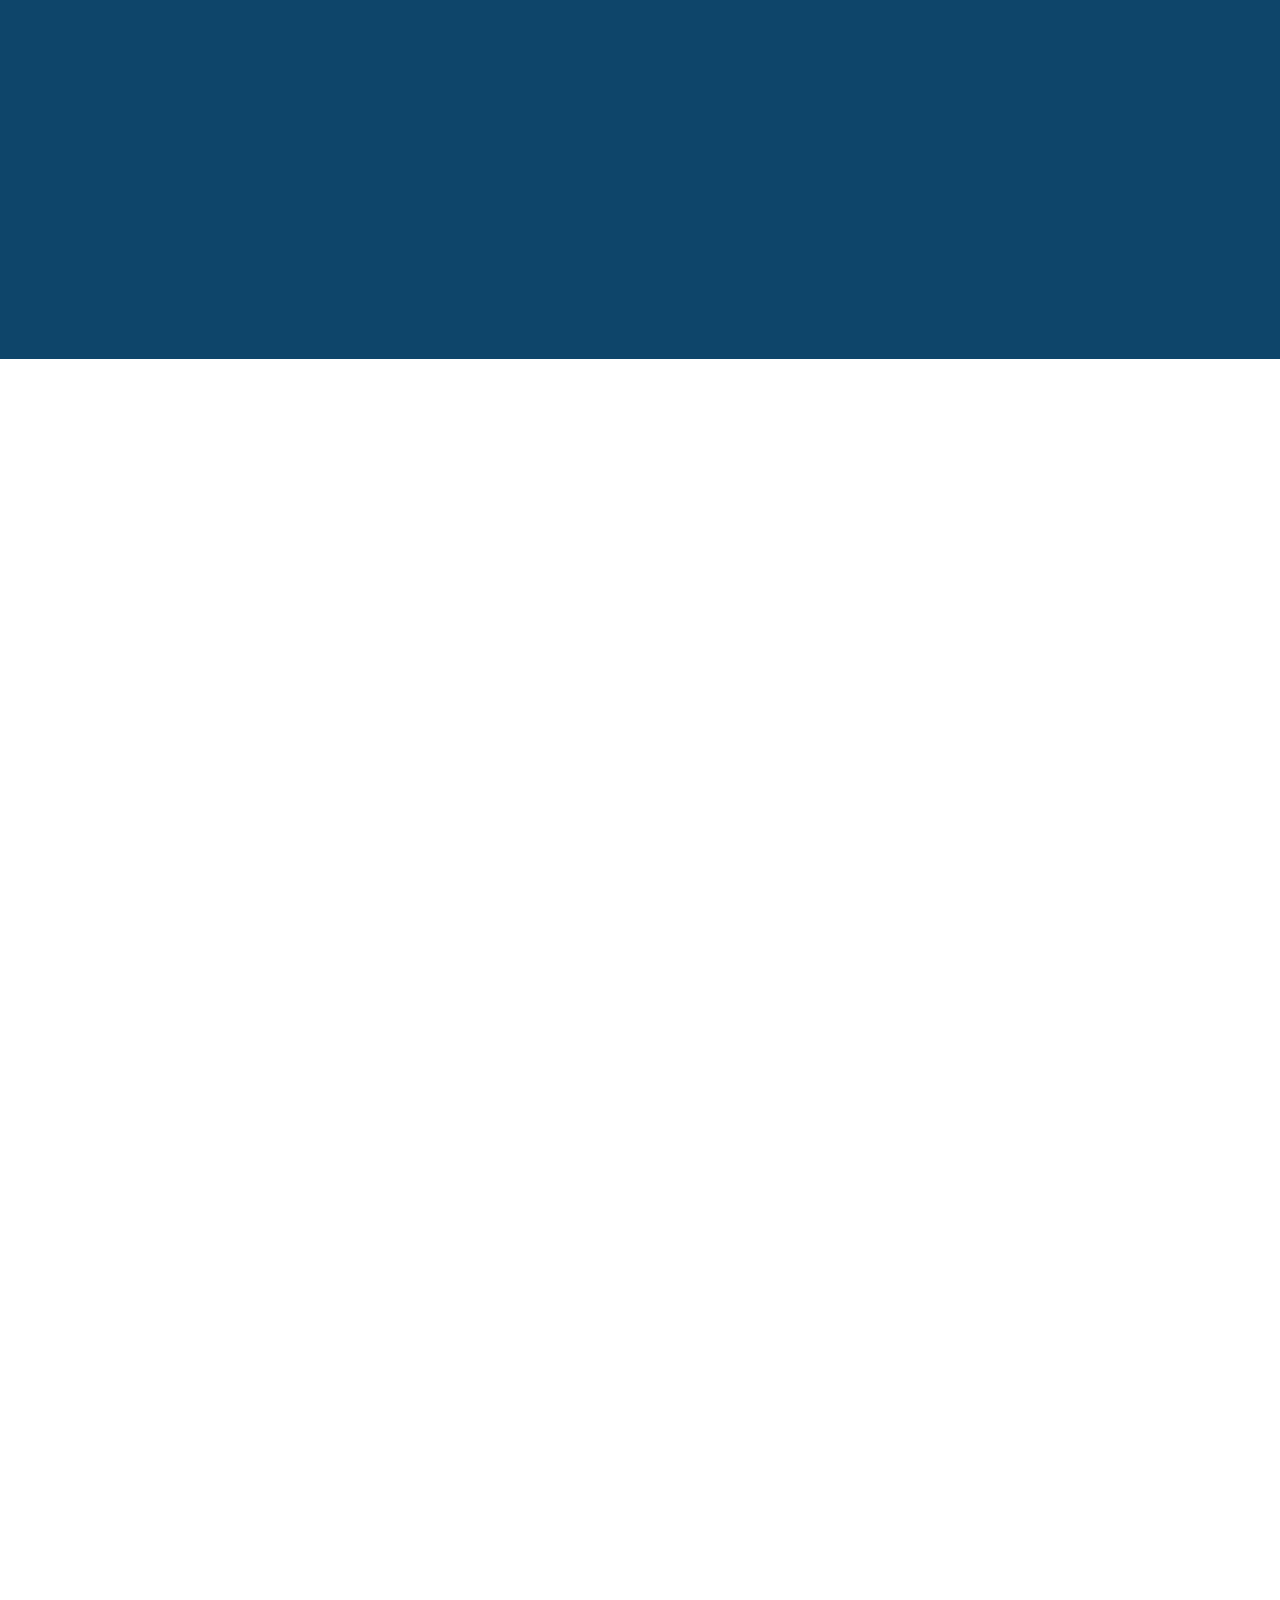
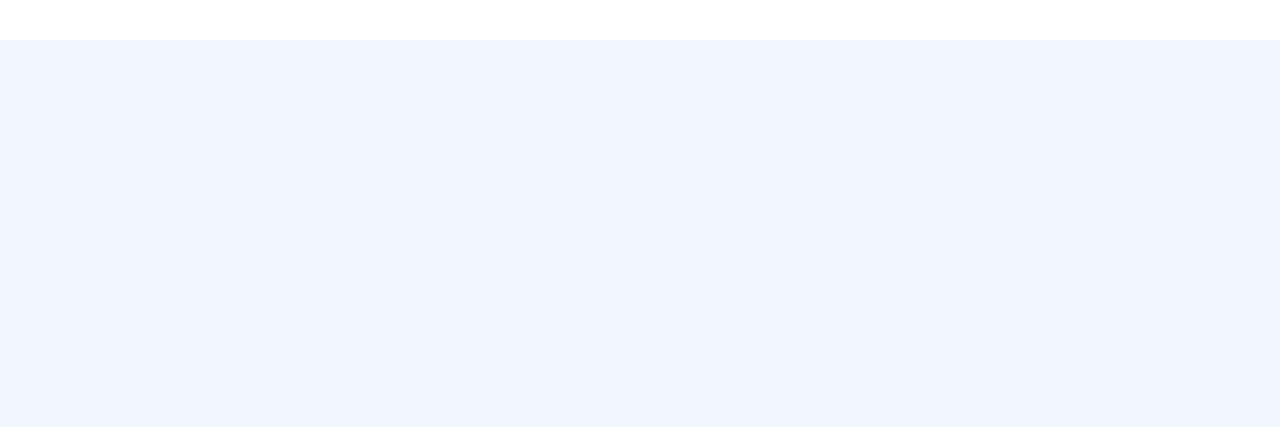
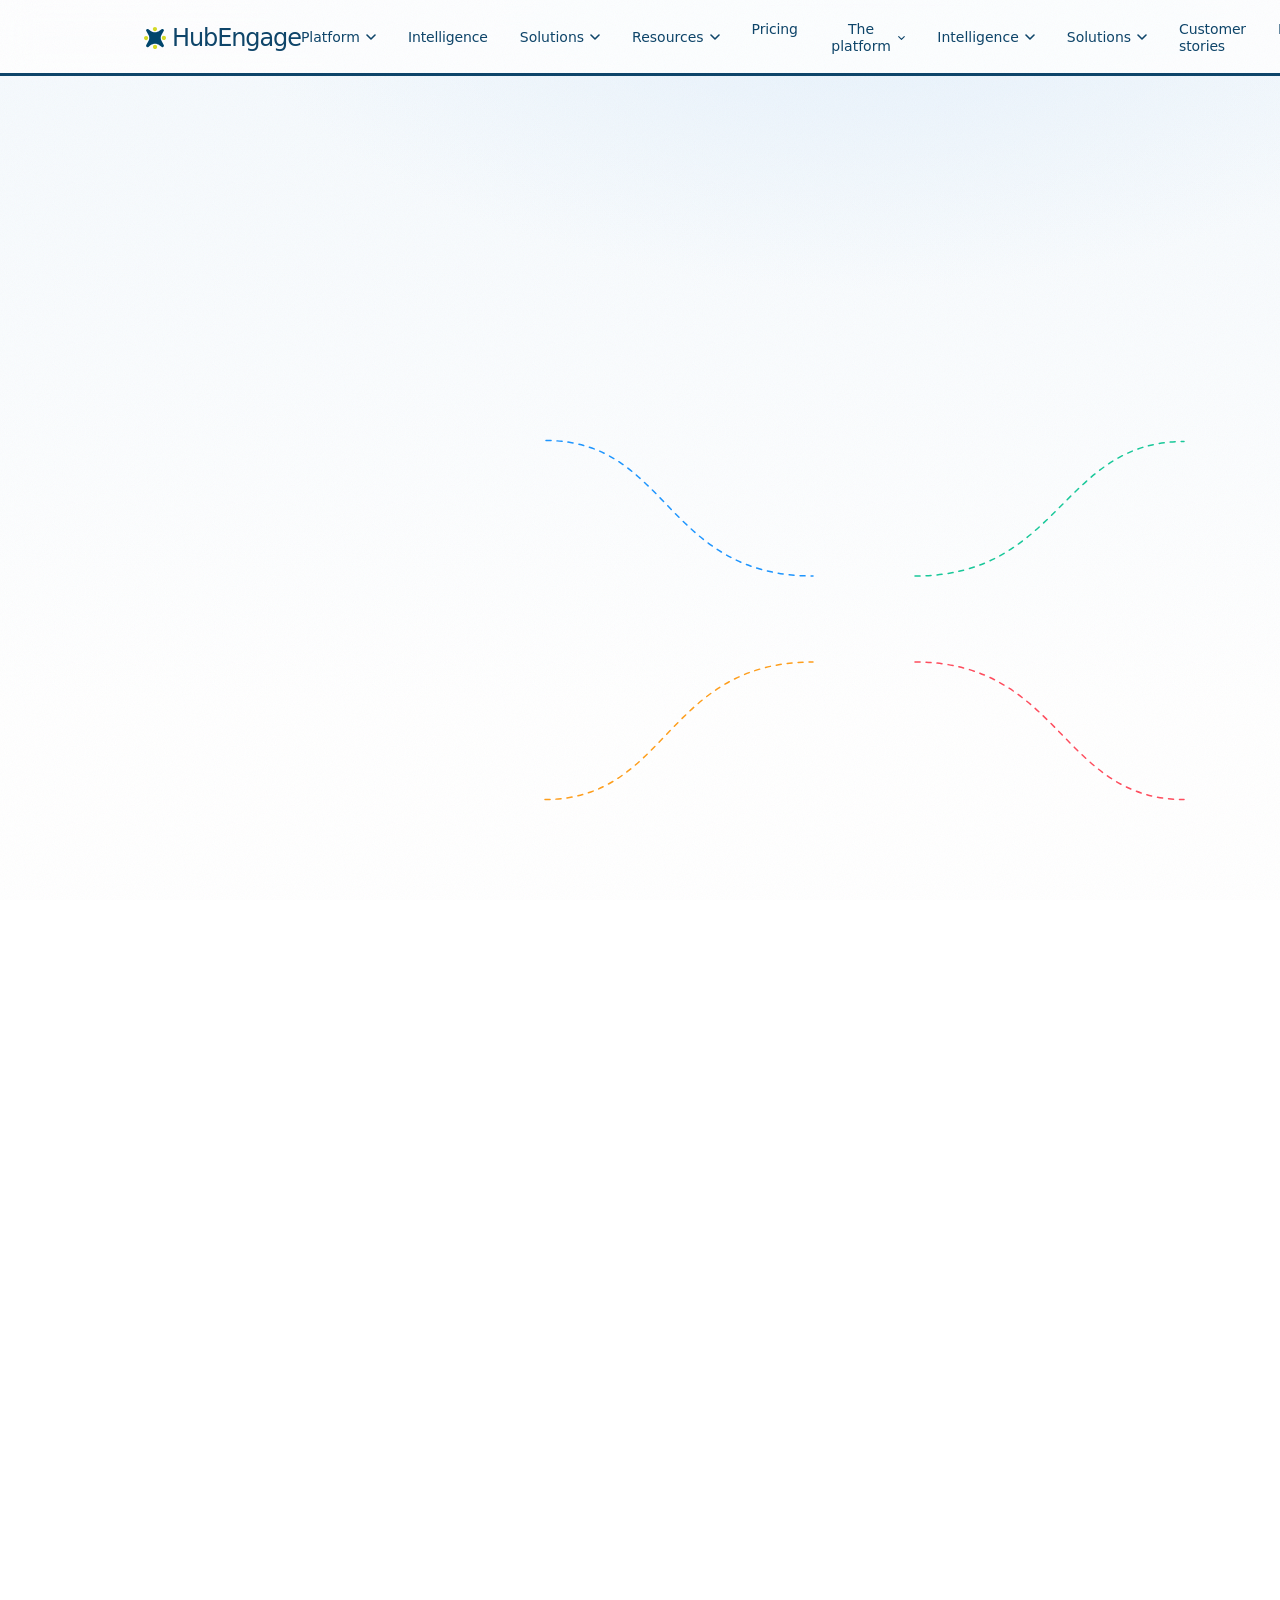
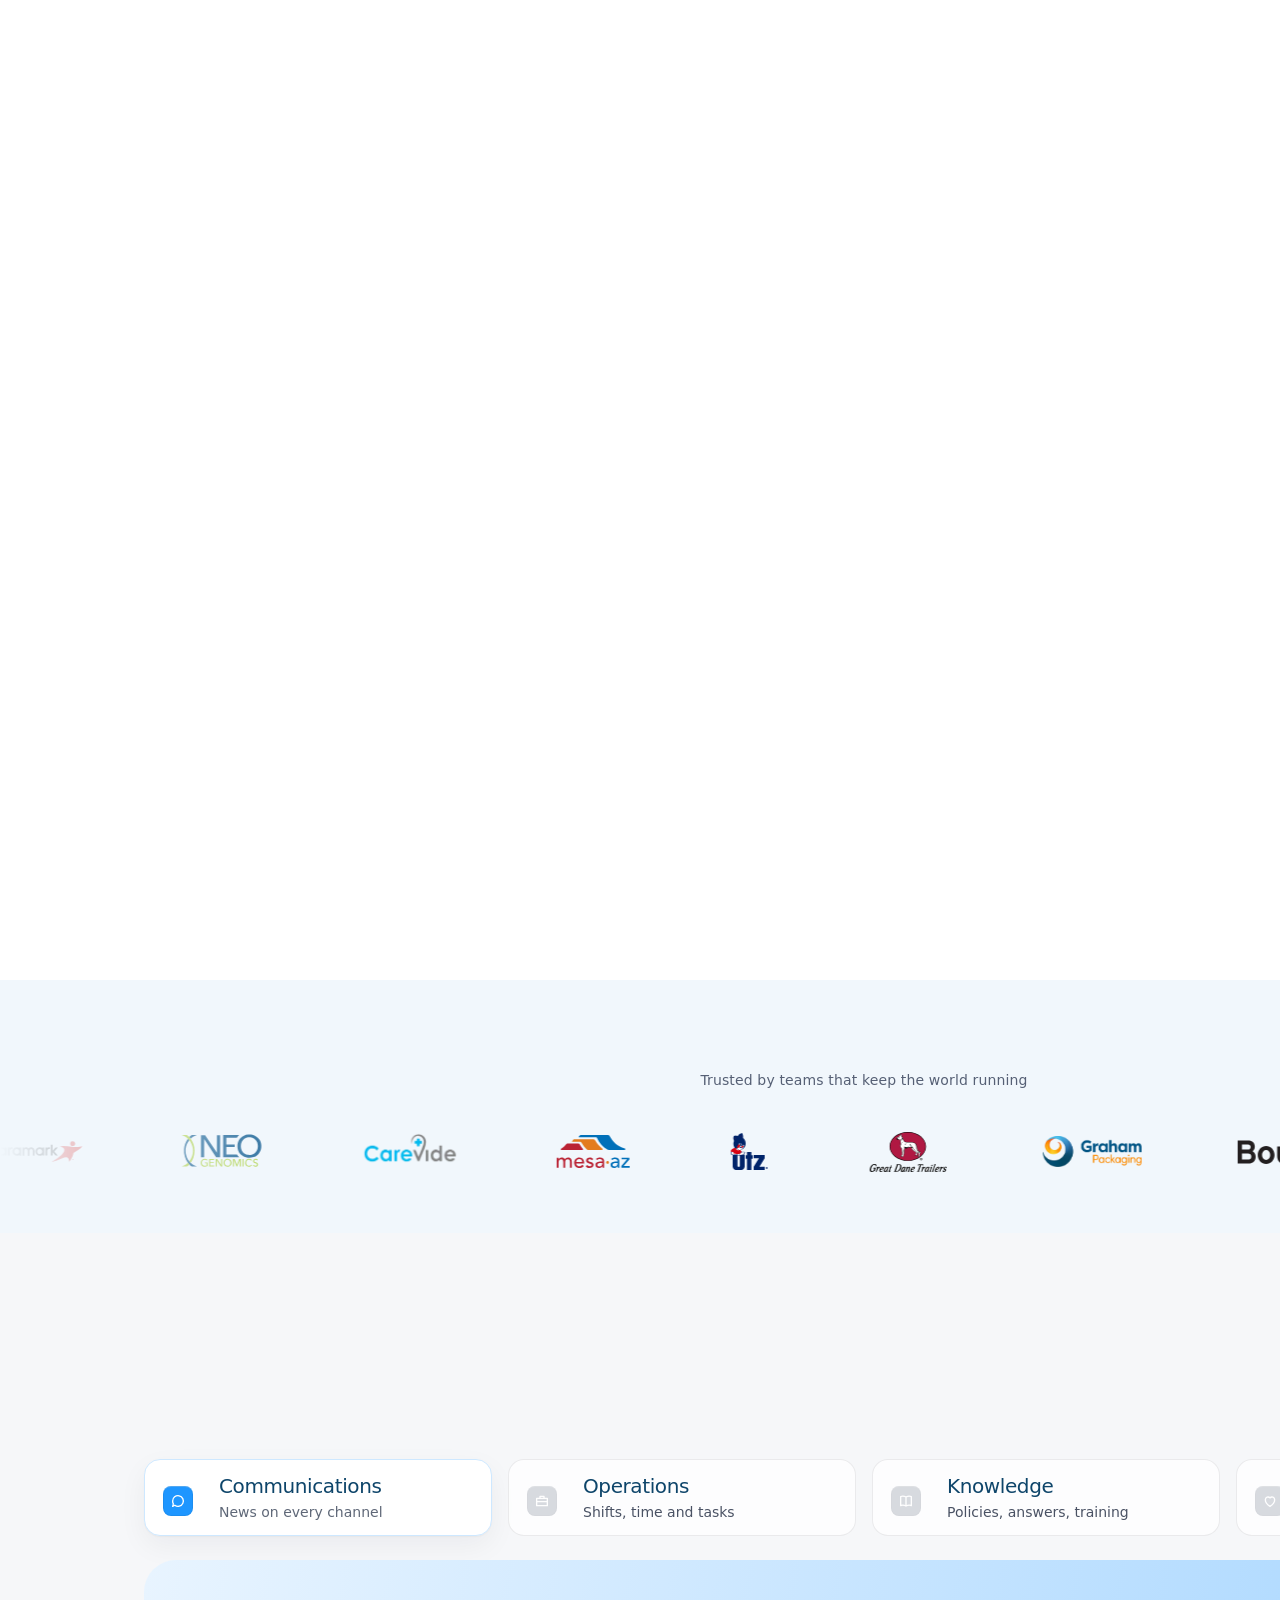
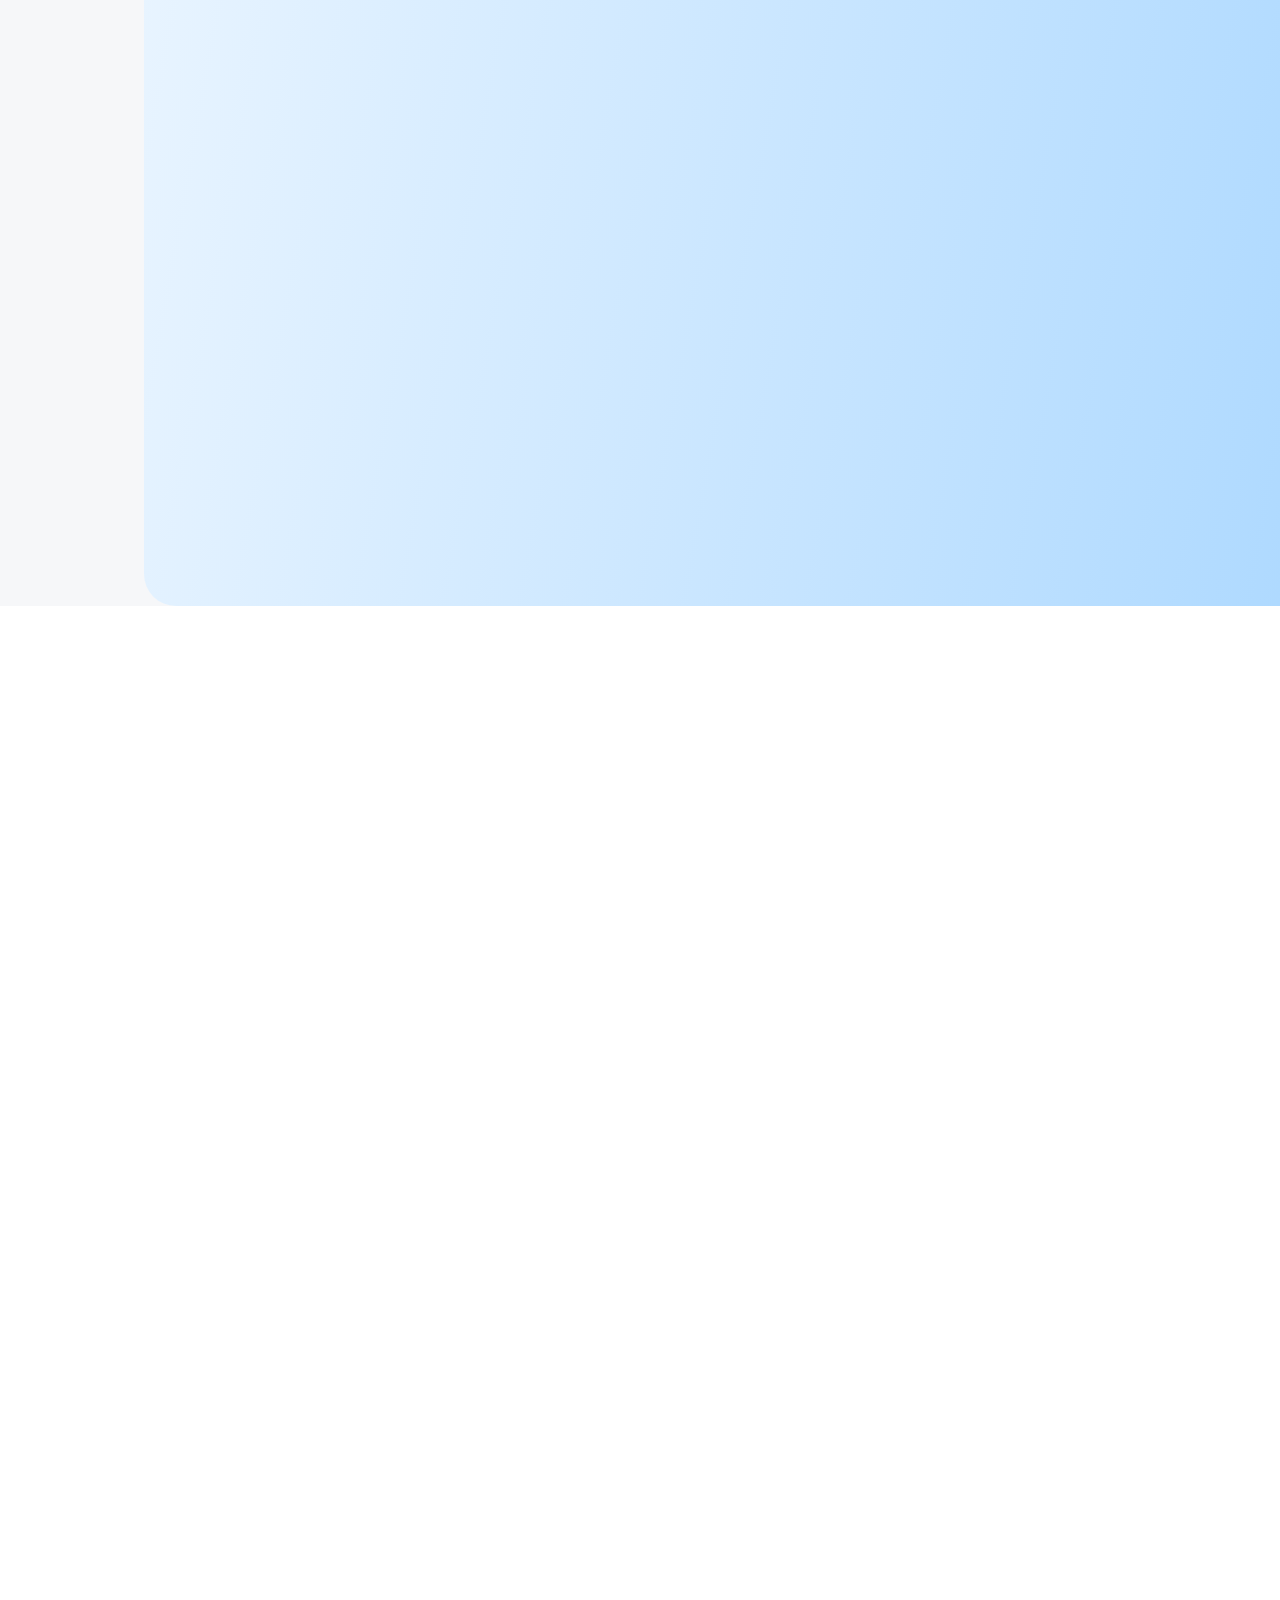
